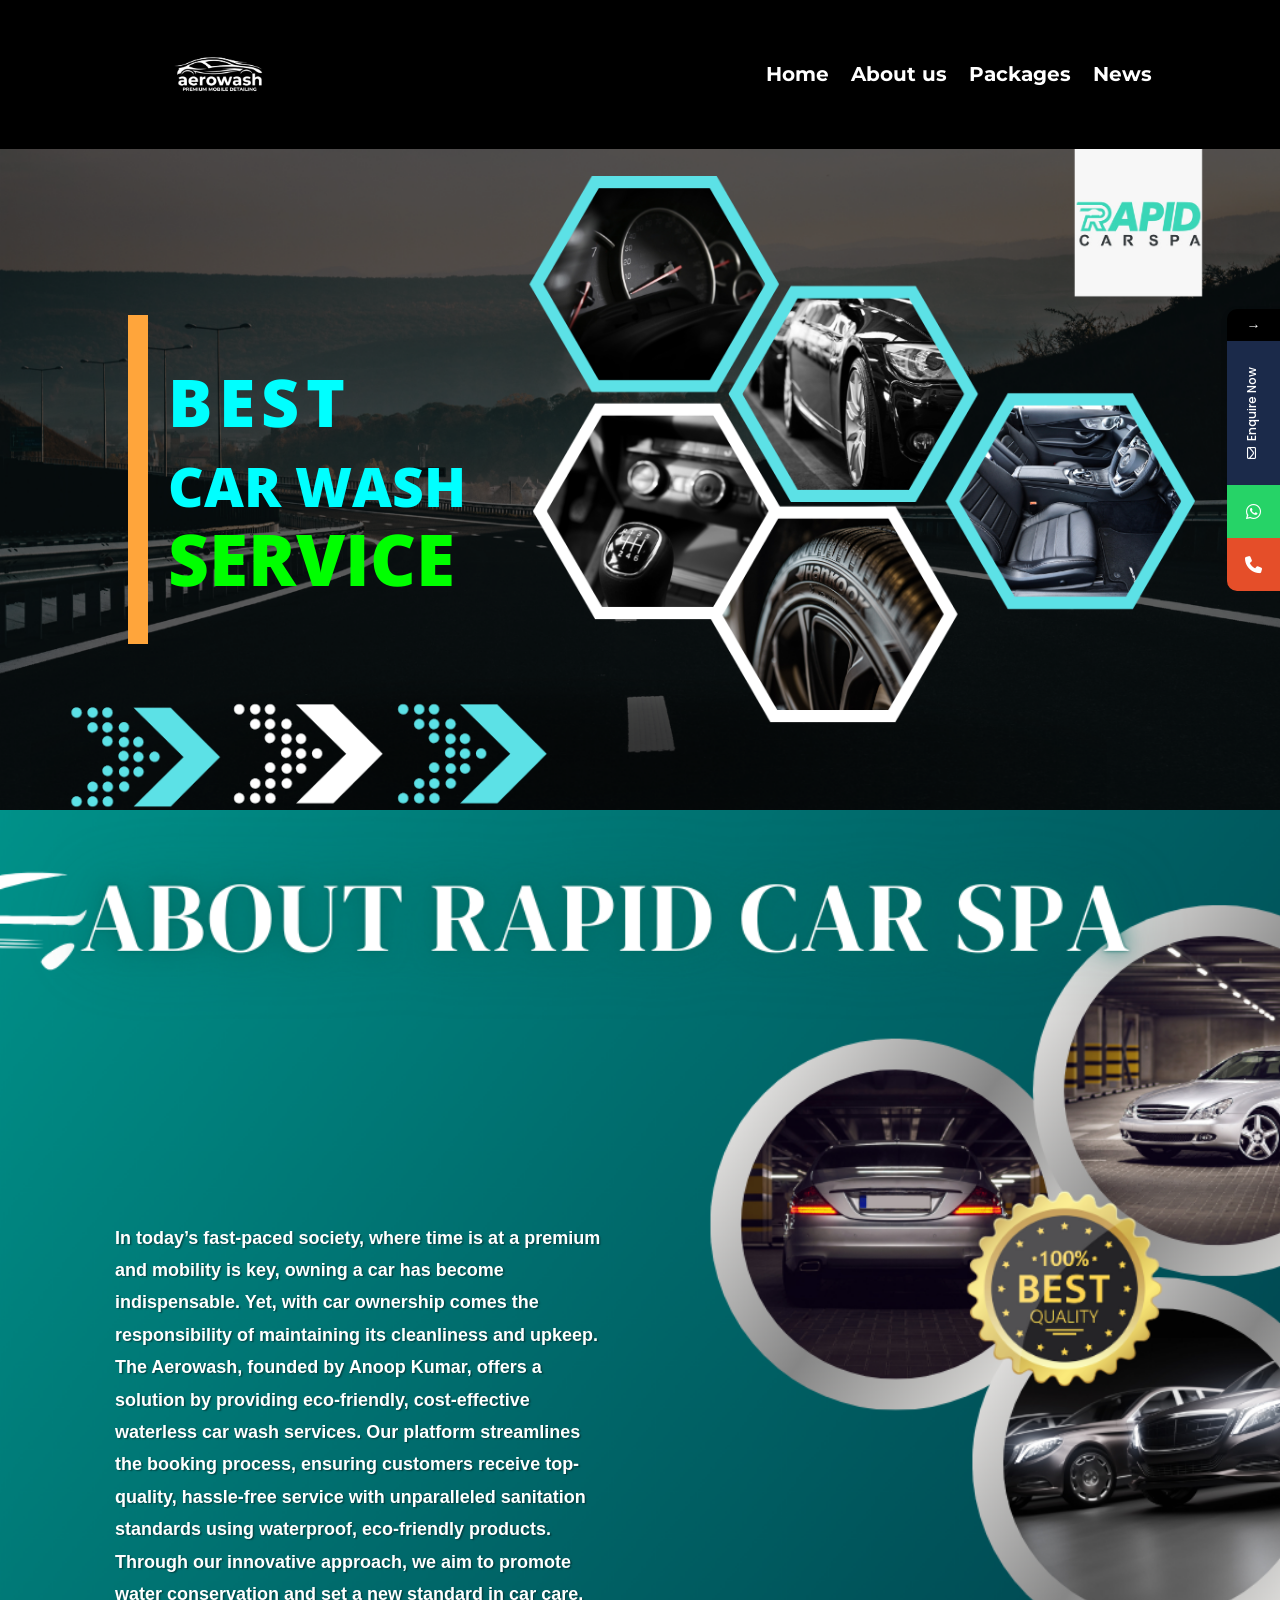
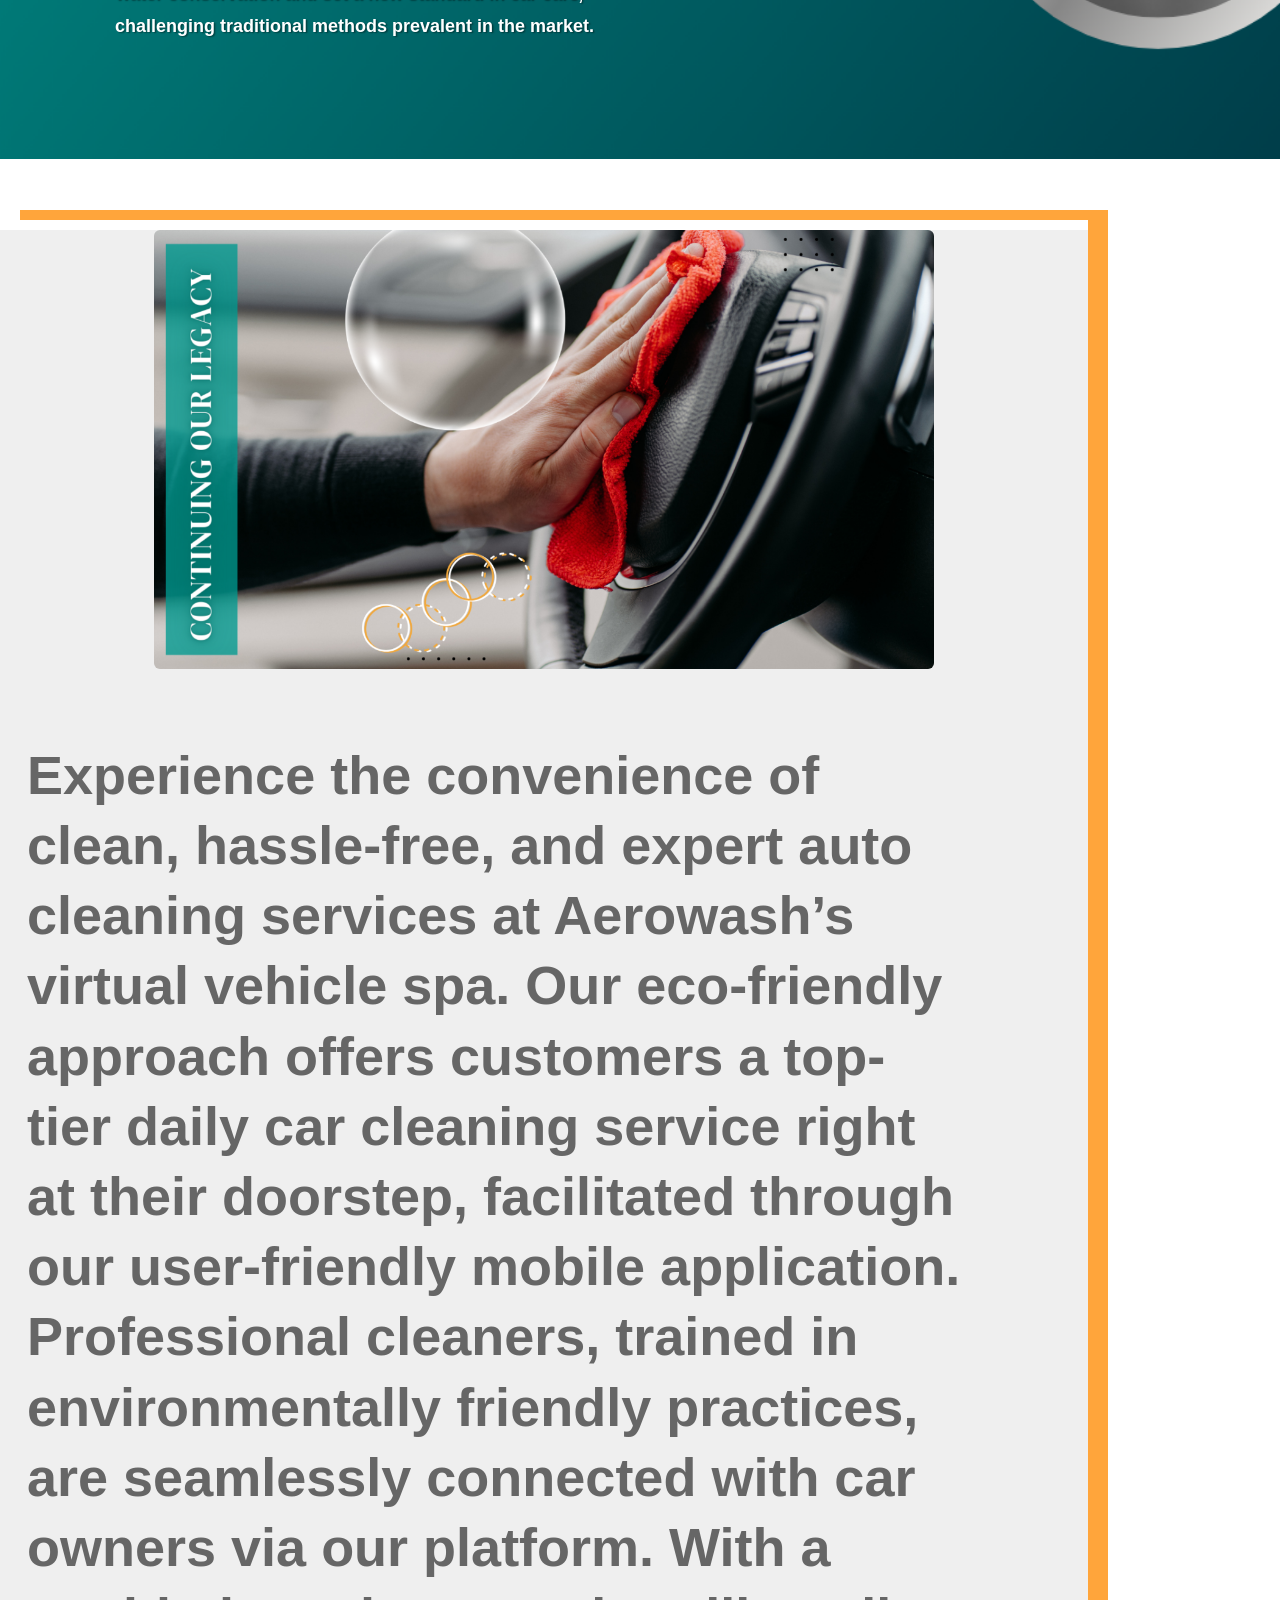
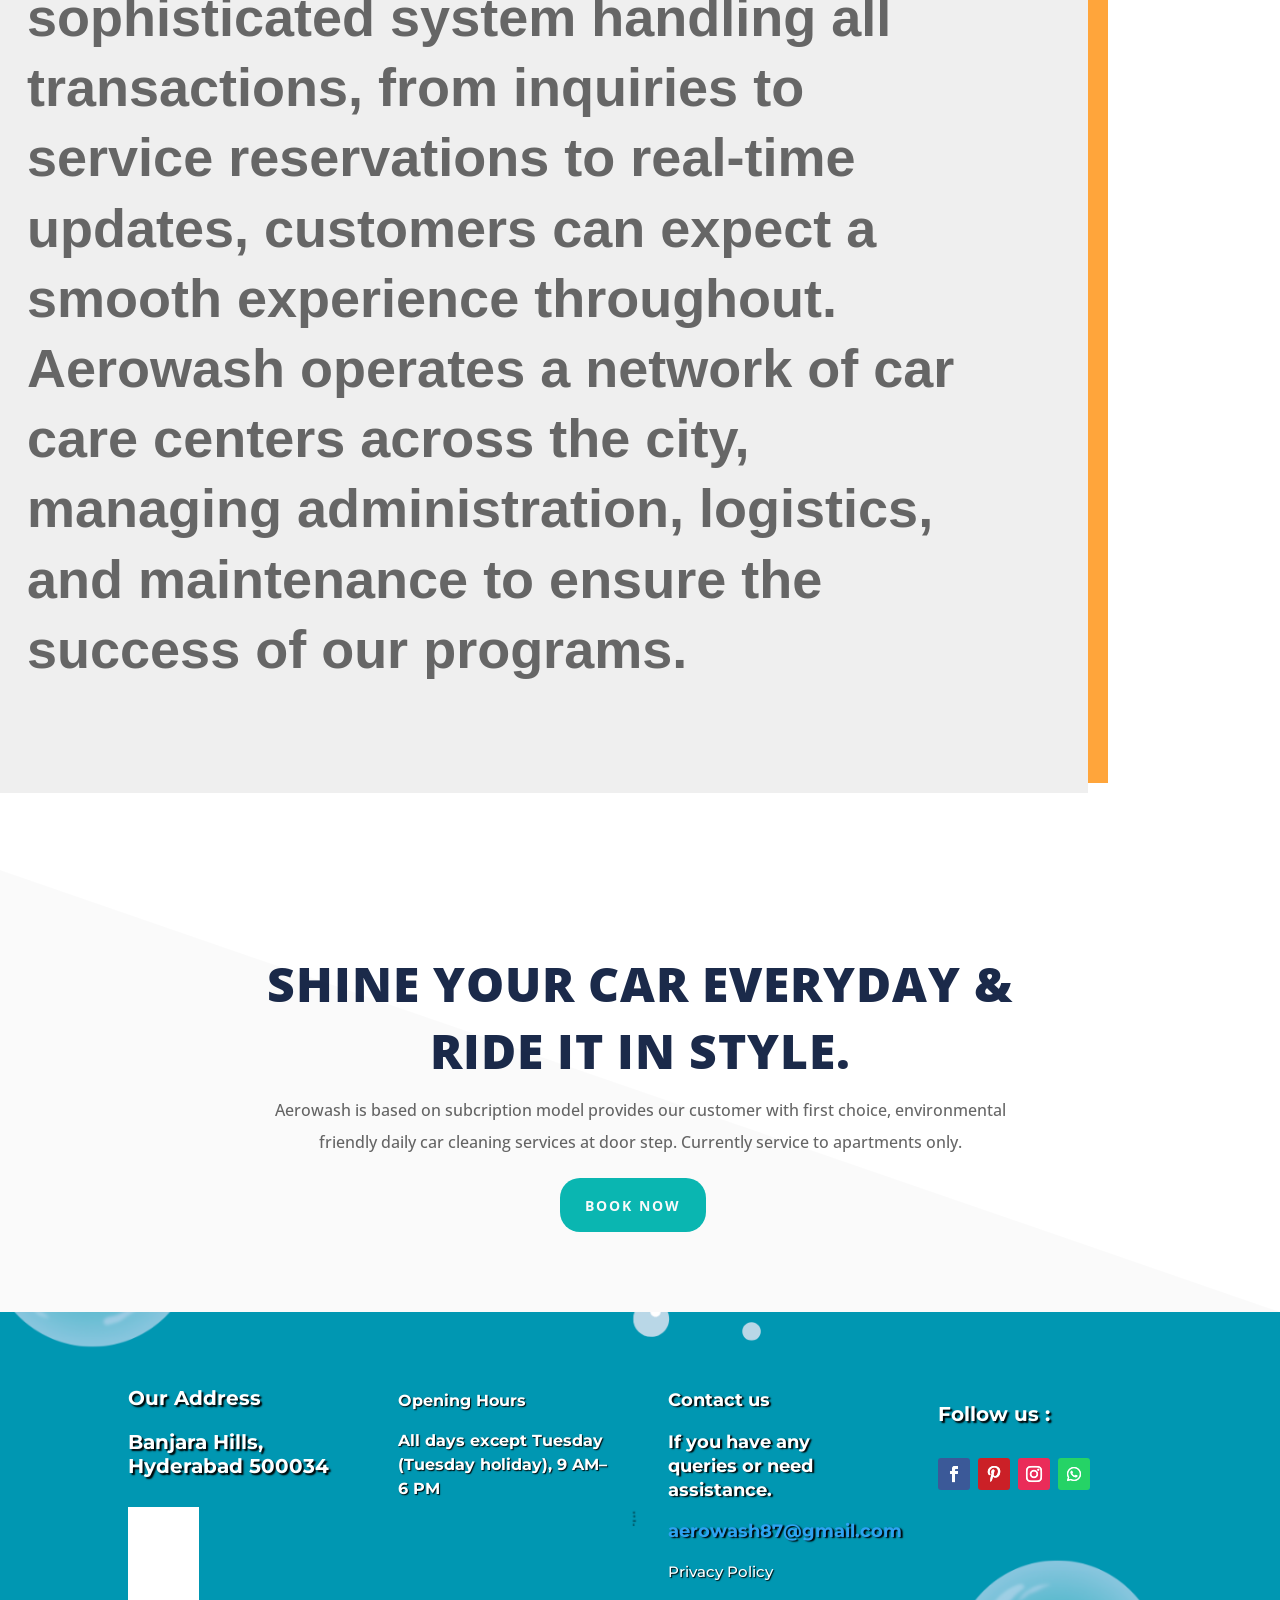
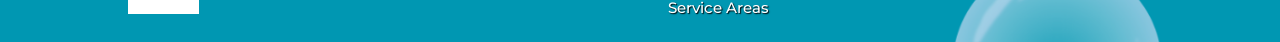
==== about/index.html @ 222cbdf8 "Initial commit: Rebranded Aerowash Website with mobile header fixes" ====
﻿<!DOCTYPE html>
<html lang="en">
<head>
	
	<meta charset="UTF-8" />
<meta http-equiv="X-UA-Compatible" content="IE=edge">

	<script type="text/javascript">
		document.documentElement.className = 'js';
	</script>
	
				<style>								
					form#stickyelements-form input::-moz-placeholder{
						color: #4F4F4F;
					} 
					form#stickyelements-form input::-ms-input-placeholder{
						color: #4F4F4F					} 
					form#stickyelements-form input::-webkit-input-placeholder{
						color: #4F4F4F					}
					form#stickyelements-form input::placeholder{
						color: #4F4F4F					}
					form#stickyelements-form textarea::placeholder {
						color: #4F4F4F					}
					form#stickyelements-form textarea::-moz-placeholder {
						color: #4F4F4F					}					
			</style>	
			<meta name='robots' content='index, follow, max-image-preview:large, max-snippet:-1, max-video-preview:-1' />
<script type="text/javascript">
			let jqueryParams=[],jQuery=function(r){return jqueryParams=[...jqueryParams,r],jQuery},$=function(r){return jqueryParams=[...jqueryParams,r],$};window.jQuery=jQuery,window.$=jQuery;let customHeadScripts=!1;jQuery.fn=jQuery.prototype={},$.fn=jQuery.prototype={},jQuery.noConflict=function(r){if(window.jQuery)return jQuery=window.jQuery,$=window.jQuery,customHeadScripts=!0,jQuery.noConflict},jQuery.ready=function(r){jqueryParams=[...jqueryParams,r]},$.ready=function(r){jqueryParams=[...jqueryParams,r]},jQuery.load=function(r){jqueryParams=[...jqueryParams,r]},$.load=function(r){jqueryParams=[...jqueryParams,r]},jQuery.fn.ready=function(r){jqueryParams=[...jqueryParams,r]},$.fn.ready=function(r){jqueryParams=[...jqueryParams,r]};</script>
	<!-- This site is optimized with the Yoast SEO plugin v24.4 - https://yoast.com/wordpress/plugins/seo/ -->
	<title>About Us | Aerowash - Eco-friendly Waterless Car Wash</title>
	<meta name="description" content="Aerowash offers eco-friendly, waterless car wash services in Hyderabad. Book hassle-free car cleaning at your doorstep with our subscription model." />
	<link rel="canonical" href="/about/" />
	<meta property="og:locale" content="en_US" />
	<meta property="og:type" content="article" />
	<meta property="og:title" content="About Us | Aerowash - Eco-friendly Waterless Car Wash" />
	<meta property="og:description" content="Aerowash offers eco-friendly, waterless car wash services in Hyderabad. Book hassle-free car cleaning at your doorstep with our subscription model." />
	<meta property="og:url" content="/about/" />
	<meta property="og:site_name" content="Aerowash" />
	<meta property="article:publisher" content="https://www.facebook.com/aerowashindia/" />
	<meta property="article:modified_time" content="2025-01-28T14:56:42+00:00" />
	<meta property="og:image" content="/wp-content/uploads/2025/01/logo.jpeg" />
	<meta property="og:image:width" content="596" />
	<meta property="og:image:height" content="596" />
	<meta property="og:image:type" content="image/jpeg" />
	<meta name="twitter:card" content="summary_large_image" />
	<meta name="twitter:site" content="@aerowash3" />
	<meta name="twitter:label1" content="Est. reading time" />
	<meta name="twitter:data1" content="2 minutes" />
	<script type="application/ld+json" class="yoast-schema-graph">{"@context":"https://schema.org","@graph":[{"@type":"WebPage","@id":"/about/","url":"/about/","name":"About Us | Aerowash - Eco-friendly Waterless Car Wash","isPartOf":{"@id":"/#website"},"datePublished":"2025-01-20T10:54:36+00:00","dateModified":"2025-01-28T14:56:42+00:00","description":"Aerowash offers eco-friendly, waterless car wash services in Hyderabad. Book hassle-free car cleaning at your doorstep with our subscription model.","breadcrumb":{"@id":"/about/#breadcrumb"},"inLanguage":"en","potentialAction":[{"@type":"ReadAction","target":["/about/"]}]},{"@type":"BreadcrumbList","@id":"/about/#breadcrumb","itemListElement":[{"@type":"ListItem","position":1,"name":"Home","item":"/"},{"@type":"ListItem","position":2,"name":"About us"}]},{"@type":"WebSite","@id":"/#website","url":"/","name":"Aerowash.com","description":"Daily Waterless Eco-friendly car wash","publisher":{"@id":"/#organization"},"potentialAction":[{"@type":"SearchAction","target":{"@type":"EntryPoint","urlTemplate":"/?s={search_term_string}"},"query-input":{"@type":"PropertyValueSpecification","valueRequired":true,"valueName":"search_term_string"}}],"inLanguage":"en"},{"@type":"Organization","@id":"/#organization","name":"Aerowash","url":"/","logo":{"@type":"ImageObject","inLanguage":"en","@id":"/#/schema/logo/image/","url":"/wp-content/uploads/2025/01/logo.jpeg","contentUrl":"/wp-content/uploads/2025/01/logo.jpeg","width":596,"height":596,"caption":"Aerowash"},"image":{"@id":"/#/schema/logo/image/"},"sameAs":["https://www.facebook.com/aerowashindia/","https://x.com/aerowash3","https://www.instagram.com/aerowash/?hl=en","https://in.pinterest.com/aerowash/"]}]}</script>
	<!-- / Yoast SEO plugin. -->


<link rel='dns-prefetch' href='//fonts.googleapis.com' />
<meta content="Divi v.4.27.4" name="generator"/><style id='wp-block-library-theme-inline-css' type='text/css'>
.wp-block-audio :where(figcaption){color:#555;font-size:13px;text-align:center}.is-dark-theme .wp-block-audio :where(figcaption){color:#ffffffa6}.wp-block-audio{margin:0 0 1em}.wp-block-code{border:1px solid #ccc;border-radius:4px;font-family:Menlo,Consolas,monaco,monospace;padding:.8em 1em}.wp-block-embed :where(figcaption){color:#555;font-size:13px;text-align:center}.is-dark-theme .wp-block-embed :where(figcaption){color:#ffffffa6}.wp-block-embed{margin:0 0 1em}.blocks-gallery-caption{color:#555;font-size:13px;text-align:center}.is-dark-theme .blocks-gallery-caption{color:#ffffffa6}:root :where(.wp-block-image figcaption){color:#555;font-size:13px;text-align:center}.is-dark-theme :root :where(.wp-block-image figcaption){color:#ffffffa6}.wp-block-image{margin:0 0 1em}.wp-block-pullquote{border-bottom:4px solid;border-top:4px solid;color:currentColor;margin-bottom:1.75em}.wp-block-pullquote cite,.wp-block-pullquote footer,.wp-block-pullquote__citation{color:currentColor;font-size:.8125em;font-style:normal;text-transform:uppercase}.wp-block-quote{border-left:.25em solid;margin:0 0 1.75em;padding-left:1em}.wp-block-quote cite,.wp-block-quote footer{color:currentColor;font-size:.8125em;font-style:normal;position:relative}.wp-block-quote:where(.has-text-align-right){border-left:none;border-right:.25em solid;padding-left:0;padding-right:1em}.wp-block-quote:where(.has-text-align-center){border:none;padding-left:0}.wp-block-quote.is-large,.wp-block-quote.is-style-large,.wp-block-quote:where(.is-style-plain){border:none}.wp-block-search .wp-block-search__label{font-weight:700}.wp-block-search__button{border:1px solid #ccc;padding:.375em .625em}:where(.wp-block-group.has-background){padding:1.25em 2.375em}.wp-block-separator.has-css-opacity{opacity:.4}.wp-block-separator{border:none;border-bottom:2px solid;margin-left:auto;margin-right:auto}.wp-block-separator.has-alpha-channel-opacity{opacity:1}.wp-block-separator:not(.is-style-wide):not(.is-style-dots){width:100px}.wp-block-separator.has-background:not(.is-style-dots){border-bottom:none;height:1px}.wp-block-separator.has-background:not(.is-style-wide):not(.is-style-dots){height:2px}.wp-block-table{margin:0 0 1em}.wp-block-table td,.wp-block-table th{word-break:normal}.wp-block-table :where(figcaption){color:#555;font-size:13px;text-align:center}.is-dark-theme .wp-block-table :where(figcaption){color:#ffffffa6}.wp-block-video :where(figcaption){color:#555;font-size:13px;text-align:center}.is-dark-theme .wp-block-video :where(figcaption){color:#ffffffa6}.wp-block-video{margin:0 0 1em}:root :where(.wp-block-template-part.has-background){margin-bottom:0;margin-top:0;padding:1.25em 2.375em}
</style>
<style id='global-styles-inline-css' type='text/css'>
:root{--wp--preset--aspect-ratio--square: 1;--wp--preset--aspect-ratio--4-3: 4/3;--wp--preset--aspect-ratio--3-4: 3/4;--wp--preset--aspect-ratio--3-2: 3/2;--wp--preset--aspect-ratio--2-3: 2/3;--wp--preset--aspect-ratio--16-9: 16/9;--wp--preset--aspect-ratio--9-16: 9/16;--wp--preset--color--black: #000000;--wp--preset--color--cyan-bluish-gray: #abb8c3;--wp--preset--color--white: #ffffff;--wp--preset--color--pale-pink: #f78da7;--wp--preset--color--vivid-red: #cf2e2e;--wp--preset--color--luminous-vivid-orange: #ff6900;--wp--preset--color--luminous-vivid-amber: #fcb900;--wp--preset--color--light-green-cyan: #7bdcb5;--wp--preset--color--vivid-green-cyan: #00d084;--wp--preset--color--pale-cyan-blue: #8ed1fc;--wp--preset--color--vivid-cyan-blue: #0693e3;--wp--preset--color--vivid-purple: #9b51e0;--wp--preset--gradient--vivid-cyan-blue-to-vivid-purple: linear-gradient(135deg,rgba(6,147,227,1) 0%,rgb(155,81,224) 100%);--wp--preset--gradient--light-green-cyan-to-vivid-green-cyan: linear-gradient(135deg,rgb(122,220,180) 0%,rgb(0,208,130) 100%);--wp--preset--gradient--luminous-vivid-amber-to-luminous-vivid-orange: linear-gradient(135deg,rgba(252,185,0,1) 0%,rgba(255,105,0,1) 100%);--wp--preset--gradient--luminous-vivid-orange-to-vivid-red: linear-gradient(135deg,rgba(255,105,0,1) 0%,rgb(207,46,46) 100%);--wp--preset--gradient--very-light-gray-to-cyan-bluish-gray: linear-gradient(135deg,rgb(238,238,238) 0%,rgb(169,184,195) 100%);--wp--preset--gradient--cool-to-warm-spectrum: linear-gradient(135deg,rgb(74,234,220) 0%,rgb(151,120,209) 20%,rgb(207,42,186) 40%,rgb(238,44,130) 60%,rgb(251,105,98) 80%,rgb(254,248,76) 100%);--wp--preset--gradient--blush-light-purple: linear-gradient(135deg,rgb(255,206,236) 0%,rgb(152,150,240) 100%);--wp--preset--gradient--blush-bordeaux: linear-gradient(135deg,rgb(254,205,165) 0%,rgb(254,45,45) 50%,rgb(107,0,62) 100%);--wp--preset--gradient--luminous-dusk: linear-gradient(135deg,rgb(255,203,112) 0%,rgb(199,81,192) 50%,rgb(65,88,208) 100%);--wp--preset--gradient--pale-ocean: linear-gradient(135deg,rgb(255,245,203) 0%,rgb(182,227,212) 50%,rgb(51,167,181) 100%);--wp--preset--gradient--electric-grass: linear-gradient(135deg,rgb(202,248,128) 0%,rgb(113,206,126) 100%);--wp--preset--gradient--midnight: linear-gradient(135deg,rgb(2,3,129) 0%,rgb(40,116,252) 100%);--wp--preset--font-size--small: 13px;--wp--preset--font-size--medium: 20px;--wp--preset--font-size--large: 36px;--wp--preset--font-size--x-large: 42px;--wp--preset--spacing--20: 0.44rem;--wp--preset--spacing--30: 0.67rem;--wp--preset--spacing--40: 1rem;--wp--preset--spacing--50: 1.5rem;--wp--preset--spacing--60: 2.25rem;--wp--preset--spacing--70: 3.38rem;--wp--preset--spacing--80: 5.06rem;--wp--preset--shadow--natural: 6px 6px 9px rgba(0, 0, 0, 0.2);--wp--preset--shadow--deep: 12px 12px 50px rgba(0, 0, 0, 0.4);--wp--preset--shadow--sharp: 6px 6px 0px rgba(0, 0, 0, 0.2);--wp--preset--shadow--outlined: 6px 6px 0px -3px rgba(255, 255, 255, 1), 6px 6px rgba(0, 0, 0, 1);--wp--preset--shadow--crisp: 6px 6px 0px rgba(0, 0, 0, 1);}:root { --wp--style--global--content-size: 823px;--wp--style--global--wide-size: 1080px; }:where(body) { margin: 0; }.wp-site-blocks > .alignleft { float: left; margin-right: 2em; }.wp-site-blocks > .alignright { float: right; margin-left: 2em; }.wp-site-blocks > .aligncenter { justify-content: center; margin-left: auto; margin-right: auto; }:where(.is-layout-flex){gap: 0.5em;}:where(.is-layout-grid){gap: 0.5em;}.is-layout-flow > .alignleft{float: left;margin-inline-start: 0;margin-inline-end: 2em;}.is-layout-flow > .alignright{float: right;margin-inline-start: 2em;margin-inline-end: 0;}.is-layout-flow > .aligncenter{margin-left: auto !important;margin-right: auto !important;}.is-layout-constrained > .alignleft{float: left;margin-inline-start: 0;margin-inline-end: 2em;}.is-layout-constrained > .alignright{float: right;margin-inline-start: 2em;margin-inline-end: 0;}.is-layout-constrained > .aligncenter{margin-left: auto !important;margin-right: auto !important;}.is-layout-constrained > :where(:not(.alignleft):not(.alignright):not(.alignfull)){max-width: var(--wp--style--global--content-size);margin-left: auto !important;margin-right: auto !important;}.is-layout-constrained > .alignwide{max-width: var(--wp--style--global--wide-size);}body .is-layout-flex{display: flex;}.is-layout-flex{flex-wrap: wrap;align-items: center;}.is-layout-flex > :is(*, div){margin: 0;}body .is-layout-grid{display: grid;}.is-layout-grid > :is(*, div){margin: 0;}body{padding-top: 0px;padding-right: 0px;padding-bottom: 0px;padding-left: 0px;}:root :where(.wp-element-button, .wp-block-button__link){background-color: #32373c;border-width: 0;color: #fff;font-family: inherit;font-size: inherit;line-height: inherit;padding: calc(0.667em + 2px) calc(1.333em + 2px);text-decoration: none;}.has-black-color{color: var(--wp--preset--color--black) !important;}.has-cyan-bluish-gray-color{color: var(--wp--preset--color--cyan-bluish-gray) !important;}.has-white-color{color: var(--wp--preset--color--white) !important;}.has-pale-pink-color{color: var(--wp--preset--color--pale-pink) !important;}.has-vivid-red-color{color: var(--wp--preset--color--vivid-red) !important;}.has-luminous-vivid-orange-color{color: var(--wp--preset--color--luminous-vivid-orange) !important;}.has-luminous-vivid-amber-color{color: var(--wp--preset--color--luminous-vivid-amber) !important;}.has-light-green-cyan-color{color: var(--wp--preset--color--light-green-cyan) !important;}.has-vivid-green-cyan-color{color: var(--wp--preset--color--vivid-green-cyan) !important;}.has-pale-cyan-blue-color{color: var(--wp--preset--color--pale-cyan-blue) !important;}.has-vivid-cyan-blue-color{color: var(--wp--preset--color--vivid-cyan-blue) !important;}.has-vivid-purple-color{color: var(--wp--preset--color--vivid-purple) !important;}.has-black-background-color{background-color: var(--wp--preset--color--black) !important;}.has-cyan-bluish-gray-background-color{background-color: var(--wp--preset--color--cyan-bluish-gray) !important;}.has-white-background-color{background-color: var(--wp--preset--color--white) !important;}.has-pale-pink-background-color{background-color: var(--wp--preset--color--pale-pink) !important;}.has-vivid-red-background-color{background-color: var(--wp--preset--color--vivid-red) !important;}.has-luminous-vivid-orange-background-color{background-color: var(--wp--preset--color--luminous-vivid-orange) !important;}.has-luminous-vivid-amber-background-color{background-color: var(--wp--preset--color--luminous-vivid-amber) !important;}.has-light-green-cyan-background-color{background-color: var(--wp--preset--color--light-green-cyan) !important;}.has-vivid-green-cyan-background-color{background-color: var(--wp--preset--color--vivid-green-cyan) !important;}.has-pale-cyan-blue-background-color{background-color: var(--wp--preset--color--pale-cyan-blue) !important;}.has-vivid-cyan-blue-background-color{background-color: var(--wp--preset--color--vivid-cyan-blue) !important;}.has-vivid-purple-background-color{background-color: var(--wp--preset--color--vivid-purple) !important;}.has-black-border-color{border-color: var(--wp--preset--color--black) !important;}.has-cyan-bluish-gray-border-color{border-color: var(--wp--preset--color--cyan-bluish-gray) !important;}.has-white-border-color{border-color: var(--wp--preset--color--white) !important;}.has-pale-pink-border-color{border-color: var(--wp--preset--color--pale-pink) !important;}.has-vivid-red-border-color{border-color: var(--wp--preset--color--vivid-red) !important;}.has-luminous-vivid-orange-border-color{border-color: var(--wp--preset--color--luminous-vivid-orange) !important;}.has-luminous-vivid-amber-border-color{border-color: var(--wp--preset--color--luminous-vivid-amber) !important;}.has-light-green-cyan-border-color{border-color: var(--wp--preset--color--light-green-cyan) !important;}.has-vivid-green-cyan-border-color{border-color: var(--wp--preset--color--vivid-green-cyan) !important;}.has-pale-cyan-blue-border-color{border-color: var(--wp--preset--color--pale-cyan-blue) !important;}.has-vivid-cyan-blue-border-color{border-color: var(--wp--preset--color--vivid-cyan-blue) !important;}.has-vivid-purple-border-color{border-color: var(--wp--preset--color--vivid-purple) !important;}.has-vivid-cyan-blue-to-vivid-purple-gradient-background{background: var(--wp--preset--gradient--vivid-cyan-blue-to-vivid-purple) !important;}.has-light-green-cyan-to-vivid-green-cyan-gradient-background{background: var(--wp--preset--gradient--light-green-cyan-to-vivid-green-cyan) !important;}.has-luminous-vivid-amber-to-luminous-vivid-orange-gradient-background{background: var(--wp--preset--gradient--luminous-vivid-amber-to-luminous-vivid-orange) !important;}.has-luminous-vivid-orange-to-vivid-red-gradient-background{background: var(--wp--preset--gradient--luminous-vivid-orange-to-vivid-red) !important;}.has-very-light-gray-to-cyan-bluish-gray-gradient-background{background: var(--wp--preset--gradient--very-light-gray-to-cyan-bluish-gray) !important;}.has-cool-to-warm-spectrum-gradient-background{background: var(--wp--preset--gradient--cool-to-warm-spectrum) !important;}.has-blush-light-purple-gradient-background{background: var(--wp--preset--gradient--blush-light-purple) !important;}.has-blush-bordeaux-gradient-background{background: var(--wp--preset--gradient--blush-bordeaux) !important;}.has-luminous-dusk-gradient-background{background: var(--wp--preset--gradient--luminous-dusk) !important;}.has-pale-ocean-gradient-background{background: var(--wp--preset--gradient--pale-ocean) !important;}.has-electric-grass-gradient-background{background: var(--wp--preset--gradient--electric-grass) !important;}.has-midnight-gradient-background{background: var(--wp--preset--gradient--midnight) !important;}.has-small-font-size{font-size: var(--wp--preset--font-size--small) !important;}.has-medium-font-size{font-size: var(--wp--preset--font-size--medium) !important;}.has-large-font-size{font-size: var(--wp--preset--font-size--large) !important;}.has-x-large-font-size{font-size: var(--wp--preset--font-size--x-large) !important;}
:where(.wp-block-post-template.is-layout-flex){gap: 1.25em;}:where(.wp-block-post-template.is-layout-grid){gap: 1.25em;}
:where(.wp-block-columns.is-layout-flex){gap: 2em;}:where(.wp-block-columns.is-layout-grid){gap: 2em;}
:root :where(.wp-block-pullquote){font-size: 1.5em;line-height: 1.6;}
</style>
<link rel='stylesheet' id='formcraft-common-css' href='/wp-content/plugins/formcraft3/dist/formcraft-common.css?ver=3.5.4' type='text/css' media='all' />
<link rel='stylesheet' id='formcraft-form-css' href='/wp-content/plugins/formcraft3/dist/form.css?ver=3.5.4' type='text/css' media='all' />
<link rel='stylesheet' id='dashicons-css' href='/wp-includes/css/dashicons.min.css?ver=6.7.5' type='text/css' media='all' />
<link rel='stylesheet' id='rmp-menu-styles-css' href='/wp-content/uploads/rmp-menu/css/rmp-menu.css?ver=23.43.37' type='text/css' media='all' />
<link rel='stylesheet' id='tcpt-style-css' href='/wp-content/plugins/tc-pricing-table/lib/functions/../../assets/css/tcpt-plugin.css?ver=6.7.5' type='text/css' media='all' />
<link rel='stylesheet' id='font-awesome-css' href='/wp-content/plugins/tc-pricing-table/lib/functions/../../vendors/font-awesome/css/font-awesome.css?ver=6.7.5' type='text/css' media='all' />
<link rel='stylesheet' id='et-divi-open-sans-css' href='https://fonts.googleapis.com/css?family=Open+Sans:300italic,400italic,600italic,700italic,800italic,400,300,600,700,800&#038;subset=latin,latin-ext&#038;display=swap' type='text/css' media='all' />
<style id='divi-style-inline-inline-css' type='text/css'>
/*!
Theme Name: Divi
Theme URI: http://www.elegantthemes.com/gallery/divi/
Version: 4.27.4
Description: Smart. Flexible. Beautiful. Divi is the most powerful theme in our collection.
Author: Elegant Themes
Author URI: http://www.elegantthemes.com
License: GNU General Public License v2
License URI: http://www.gnu.org/licenses/gpl-2.0.html
*/

a,abbr,acronym,address,applet,b,big,blockquote,body,center,cite,code,dd,del,dfn,div,dl,dt,em,fieldset,font,form,h1,h2,h3,h4,h5,h6,html,i,iframe,img,ins,kbd,label,legend,li,object,ol,p,pre,q,s,samp,small,span,strike,strong,sub,sup,tt,u,ul,var{margin:0;padding:0;border:0;outline:0;font-size:100%;-ms-text-size-adjust:100%;-webkit-text-size-adjust:100%;vertical-align:baseline;background:transparent}body{line-height:1}ol,ul{list-style:none}blockquote,q{quotes:none}blockquote:after,blockquote:before,q:after,q:before{content:"";content:none}blockquote{margin:20px 0 30px;border-left:5px solid;padding-left:20px}:focus{outline:0}del{text-decoration:line-through}pre{overflow:auto;padding:10px}figure{margin:0}table{border-collapse:collapse;border-spacing:0}article,aside,footer,header,hgroup,nav,section{display:block}body{font-family:Open Sans,Arial,sans-serif;font-size:14px;color:#666;background-color:#fff;line-height:1.7em;font-weight:500;-webkit-font-smoothing:antialiased;-moz-osx-font-smoothing:grayscale}body.page-template-page-template-blank-php #page-container{padding-top:0!important}body.et_cover_background{background-size:cover!important;background-position:top!important;background-repeat:no-repeat!important;background-attachment:fixed}a{color:#2ea3f2}a,a:hover{text-decoration:none}p{padding-bottom:1em}p:not(.has-background):last-of-type{padding-bottom:0}p.et_normal_padding{padding-bottom:1em}strong{font-weight:700}cite,em,i{font-style:italic}code,pre{font-family:Courier New,monospace;margin-bottom:10px}ins{text-decoration:none}sub,sup{height:0;line-height:1;position:relative;vertical-align:baseline}sup{bottom:.8em}sub{top:.3em}dl{margin:0 0 1.5em}dl dt{font-weight:700}dd{margin-left:1.5em}blockquote p{padding-bottom:0}embed,iframe,object,video{max-width:100%}h1,h2,h3,h4,h5,h6{color:#333;padding-bottom:10px;line-height:1em;font-weight:500}h1 a,h2 a,h3 a,h4 a,h5 a,h6 a{color:inherit}h1{font-size:30px}h2{font-size:26px}h3{font-size:22px}h4{font-size:18px}h5{font-size:16px}h6{font-size:14px}input{-webkit-appearance:none;appearance:none}input[type=checkbox]{-webkit-appearance:checkbox;appearance:checkbox}input[type=radio]{-webkit-appearance:radio;appearance:radio}input.text,input.title,input[type=email],input[type=password],input[type=tel],input[type=text],select,textarea{background-color:#fff;border:1px solid #bbb;padding:2px;color:#4e4e4e}input.text:focus,input.title:focus,input[type=text]:focus,select:focus,textarea:focus{border-color:#2d3940;color:#3e3e3e}input.text,input.title,input[type=text],select,textarea{margin:0}textarea{padding:4px}button,input,select,textarea{font-family:inherit}img{max-width:100%;height:auto}.clear{clear:both}br.clear{margin:0;padding:0}.pagination{clear:both}#et_search_icon:hover,.et-social-icon a:hover,.et_password_protected_form .et_submit_button,.form-submit .et_pb_buttontton.alt.disabled,.nav-single a,.posted_in a{color:#2ea3f2}.et-search-form,blockquote{border-color:#2ea3f2}#main-content{background-color:#fff}.container{width:80%;max-width:1080px;margin:auto;position:relative}body:not(.et-tb) #main-content .container,body:not(.et-tb-has-header) #main-content .container{padding-top:58px}.et_full_width_page #main-content .container:before{display:none}.main_title{margin-bottom:20px}.et_password_protected_form .et_submit_button:hover,.form-submit .et_pb_button:hover{background:rgba(0,0,0,.05)}.et_button_icon_visible .et_pb_button{padding-right:2em;padding-left:.7em}.et_button_icon_visible .et_pb_button:after{opacity:1;margin-left:0}.et_button_left .et_pb_button:hover:after{left:.15em}.et_button_left .et_pb_button:after{margin-left:0;left:1em}.et_button_icon_visible.et_button_left .et_pb_button,.et_button_left .et_pb_button:hover,.et_button_left .et_pb_module .et_pb_button:hover{padding-left:2em;padding-right:.7em}.et_button_icon_visible.et_button_left .et_pb_button:after,.et_button_left .et_pb_button:hover:after{left:.15em}.et_password_protected_form .et_submit_button:hover,.form-submit .et_pb_button:hover{padding:.3em 1em}.et_button_no_icon .et_pb_button:after{display:none}.et_button_no_icon.et_button_icon_visible.et_button_left .et_pb_button,.et_button_no_icon.et_button_left .et_pb_button:hover,.et_button_no_icon .et_pb_button,.et_button_no_icon .et_pb_button:hover{padding:.3em 1em!important}.et_button_custom_icon .et_pb_button:after{line-height:1.7em}.et_button_custom_icon.et_button_icon_visible .et_pb_button:after,.et_button_custom_icon .et_pb_button:hover:after{margin-left:.3em}#left-area .post_format-post-format-gallery .wp-block-gallery:first-of-type{padding:0;margin-bottom:-16px}.entry-content table:not(.variations){border:1px solid #eee;margin:0 0 15px;text-align:left;width:100%}.entry-content thead th,.entry-content tr th{color:#555;font-weight:700;padding:9px 24px}.entry-content tr td{border-top:1px solid #eee;padding:6px 24px}#left-area ul,.entry-content ul,.et-l--body ul,.et-l--footer ul,.et-l--header ul{list-style-type:disc;padding:0 0 23px 1em;line-height:26px}#left-area ol,.entry-content ol,.et-l--body ol,.et-l--footer ol,.et-l--header ol{list-style-type:decimal;list-style-position:inside;padding:0 0 23px;line-height:26px}#left-area ul li ul,.entry-content ul li ol{padding:2px 0 2px 20px}#left-area ol li ul,.entry-content ol li ol,.et-l--body ol li ol,.et-l--footer ol li ol,.et-l--header ol li ol{padding:2px 0 2px 35px}#left-area ul.wp-block-gallery{display:-webkit-box;display:-ms-flexbox;display:flex;-ms-flex-wrap:wrap;flex-wrap:wrap;list-style-type:none;padding:0}#left-area ul.products{padding:0!important;line-height:1.7!important;list-style:none!important}.gallery-item a{display:block}.gallery-caption,.gallery-item a{width:90%}#wpadminbar{z-index:100001}#left-area .post-meta{font-size:14px;padding-bottom:15px}#left-area .post-meta a{text-decoration:none;color:#666}#left-area .et_featured_image{padding-bottom:7px}.single .post{padding-bottom:25px}body.single .et_audio_content{margin-bottom:-6px}.nav-single a{text-decoration:none;color:#2ea3f2;font-size:14px;font-weight:400}.nav-previous{float:left}.nav-next{float:right}.et_password_protected_form p input{background-color:#eee;border:none!important;width:100%!important;border-radius:0!important;font-size:14px;color:#999!important;padding:16px!important;-webkit-box-sizing:border-box;box-sizing:border-box}.et_password_protected_form label{display:none}.et_password_protected_form .et_submit_button{font-family:inherit;display:block;float:right;margin:8px auto 0;cursor:pointer}.post-password-required p.nocomments.container{max-width:100%}.post-password-required p.nocomments.container:before{display:none}.aligncenter,div.post .new-post .aligncenter{display:block;margin-left:auto;margin-right:auto}.wp-caption{border:1px solid #ddd;text-align:center;background-color:#f3f3f3;margin-bottom:10px;max-width:96%;padding:8px}.wp-caption.alignleft{margin:0 30px 20px 0}.wp-caption.alignright{margin:0 0 20px 30px}.wp-caption img{margin:0;padding:0;border:0}.wp-caption p.wp-caption-text{font-size:12px;padding:0 4px 5px;margin:0}.alignright{float:right}.alignleft{float:left}img.alignleft{display:inline;float:left;margin-right:15px}img.alignright{display:inline;float:right;margin-left:15px}.page.et_pb_pagebuilder_layout #main-content{background-color:transparent}body #main-content .et_builder_inner_content>h1,body #main-content .et_builder_inner_content>h2,body #main-content .et_builder_inner_content>h3,body #main-content .et_builder_inner_content>h4,body #main-content .et_builder_inner_content>h5,body #main-content .et_builder_inner_content>h6{line-height:1.4em}body #main-content .et_builder_inner_content>p{line-height:1.7em}.wp-block-pullquote{margin:20px 0 30px}.wp-block-pullquote.has-background blockquote{border-left:none}.wp-block-group.has-background{padding:1.5em 1.5em .5em}@media (min-width:981px){#left-area{width:79.125%;padding-bottom:23px}#main-content .container:before{content:"";position:absolute;top:0;height:100%;width:1px;background-color:#e2e2e2}.et_full_width_page #left-area,.et_no_sidebar #left-area{float:none;width:100%!important}.et_full_width_page #left-area{padding-bottom:0}.et_no_sidebar #main-content .container:before{display:none}}@media (max-width:980px){#page-container{padding-top:80px}.et-tb #page-container,.et-tb-has-header #page-container{padding-top:0!important}#left-area,#sidebar{width:100%!important}#main-content .container:before{display:none!important}.et_full_width_page .et_gallery_item:nth-child(4n+1){clear:none}}@media print{#page-container{padding-top:0!important}}#wp-admin-bar-et-use-visual-builder a:before{font-family:ETmodules!important;content:"\e625";font-size:30px!important;width:28px;margin-top:-3px;color:#974df3!important}#wp-admin-bar-et-use-visual-builder:hover a:before{color:#fff!important}#wp-admin-bar-et-use-visual-builder:hover a,#wp-admin-bar-et-use-visual-builder a:hover{transition:background-color .5s ease;-webkit-transition:background-color .5s ease;-moz-transition:background-color .5s ease;background-color:#7e3bd0!important;color:#fff!important}* html .clearfix,:first-child+html .clearfix{zoom:1}.iphone .et_pb_section_video_bg video::-webkit-media-controls-start-playback-button{display:none!important;-webkit-appearance:none;appearance:none}.et_mobile_device .et_pb_section_parallax .et_pb_parallax_css{background-attachment:scroll}.et-social-facebook a.icon:before{content:"\e093"}.et-social-twitter a.icon:before{content:"\e094"}.et-social-google-plus a.icon:before{content:"\e096"}.et-social-instagram a.icon:before{content:"\e09a"}.et-social-rss a.icon:before{content:"\e09e"}.ai1ec-single-event:after{content:" ";display:table;clear:both}.evcal_event_details .evcal_evdata_cell .eventon_details_shading_bot.eventon_details_shading_bot{z-index:3}.wp-block-divi-layout{margin-bottom:1em}*{-webkit-box-sizing:border-box;box-sizing:border-box}#et-info-email:before,#et-info-phone:before,#et_search_icon:before,.comment-reply-link:after,.et-cart-info span:before,.et-pb-arrow-next:before,.et-pb-arrow-prev:before,.et-social-icon a:before,.et_audio_container .mejs-playpause-button button:before,.et_audio_container .mejs-volume-button button:before,.et_overlay:before,.et_password_protected_form .et_submit_button:after,.et_pb_button:after,.et_pb_contact_reset:after,.et_pb_contact_submit:after,.et_pb_font_icon:before,.et_pb_newsletter_button:after,.et_pb_pricing_table_button:after,.et_pb_promo_button:after,.et_pb_testimonial:before,.et_pb_toggle_title:before,.form-submit .et_pb_button:after,.mobile_menu_bar:before,a.et_pb_more_button:after{font-family:ETmodules!important;font-style:normal;font-weight:400;-webkit-font-feature-settings:normal;font-feature-settings:normal;font-variant:normal;text-transform:none;line-height:1;-webkit-font-smoothing:antialiased;-moz-osx-font-smoothing:grayscale;text-shadow:0 0;direction:ltr}.et-pb-icon,.et_pb_custom_button_icon.et_pb_button:after,.et_pb_login .et_pb_custom_button_icon.et_pb_button:after,.et_pb_woo_custom_button_icon .button.et_pb_custom_button_icon.et_pb_button:after,.et_pb_woo_custom_button_icon .button.et_pb_custom_button_icon.et_pb_button:hover:after{content:attr(data-icon)}.et-pb-icon{font-family:ETmodules;font-weight:400;-webkit-font-feature-settings:normal;font-feature-settings:normal;font-variant:normal;text-transform:none;line-height:1;-webkit-font-smoothing:antialiased;font-size:96px;font-style:normal;display:inline-block;-webkit-box-sizing:border-box;box-sizing:border-box;direction:ltr}#et-ajax-saving{display:none;-webkit-transition:background .3s,-webkit-box-shadow .3s;transition:background .3s,-webkit-box-shadow .3s;transition:background .3s,box-shadow .3s;transition:background .3s,box-shadow .3s,-webkit-box-shadow .3s;-webkit-box-shadow:rgba(0,139,219,.247059) 0 0 60px;box-shadow:0 0 60px rgba(0,139,219,.247059);position:fixed;top:50%;left:50%;width:50px;height:50px;background:#fff;border-radius:50px;margin:-25px 0 0 -25px;z-index:999999;text-align:center}#et-ajax-saving img{margin:9px}.et-safe-mode-indicator,.et-safe-mode-indicator:focus,.et-safe-mode-indicator:hover{-webkit-box-shadow:0 5px 10px rgba(41,196,169,.15);box-shadow:0 5px 10px rgba(41,196,169,.15);background:#29c4a9;color:#fff;font-size:14px;font-weight:600;padding:12px;line-height:16px;border-radius:3px;position:fixed;bottom:30px;right:30px;z-index:999999;text-decoration:none;font-family:Open Sans,sans-serif;-webkit-font-smoothing:antialiased;-moz-osx-font-smoothing:grayscale}.et_pb_button{font-size:20px;font-weight:500;padding:.3em 1em;line-height:1.7em!important;background-color:transparent;background-size:cover;background-position:50%;background-repeat:no-repeat;border:2px solid;border-radius:3px;-webkit-transition-duration:.2s;transition-duration:.2s;-webkit-transition-property:all!important;transition-property:all!important}.et_pb_button,.et_pb_button_inner{position:relative}.et_pb_button:hover,.et_pb_module .et_pb_button:hover{border:2px solid transparent;padding:.3em 2em .3em .7em}.et_pb_button:hover{background-color:hsla(0,0%,100%,.2)}.et_pb_bg_layout_light.et_pb_button:hover,.et_pb_bg_layout_light .et_pb_button:hover{background-color:rgba(0,0,0,.05)}.et_pb_button:after,.et_pb_button:before{font-size:32px;line-height:1em;content:"\35";opacity:0;position:absolute;margin-left:-1em;-webkit-transition:all .2s;transition:all .2s;text-transform:none;-webkit-font-feature-settings:"kern" off;font-feature-settings:"kern" off;font-variant:none;font-style:normal;font-weight:400;text-shadow:none}.et_pb_button.et_hover_enabled:hover:after,.et_pb_button.et_pb_hovered:hover:after{-webkit-transition:none!important;transition:none!important}.et_pb_button:before{display:none}.et_pb_button:hover:after{opacity:1;margin-left:0}.et_pb_column_1_3 h1,.et_pb_column_1_4 h1,.et_pb_column_1_5 h1,.et_pb_column_1_6 h1,.et_pb_column_2_5 h1{font-size:26px}.et_pb_column_1_3 h2,.et_pb_column_1_4 h2,.et_pb_column_1_5 h2,.et_pb_column_1_6 h2,.et_pb_column_2_5 h2{font-size:23px}.et_pb_column_1_3 h3,.et_pb_column_1_4 h3,.et_pb_column_1_5 h3,.et_pb_column_1_6 h3,.et_pb_column_2_5 h3{font-size:20px}.et_pb_column_1_3 h4,.et_pb_column_1_4 h4,.et_pb_column_1_5 h4,.et_pb_column_1_6 h4,.et_pb_column_2_5 h4{font-size:18px}.et_pb_column_1_3 h5,.et_pb_column_1_4 h5,.et_pb_column_1_5 h5,.et_pb_column_1_6 h5,.et_pb_column_2_5 h5{font-size:16px}.et_pb_column_1_3 h6,.et_pb_column_1_4 h6,.et_pb_column_1_5 h6,.et_pb_column_1_6 h6,.et_pb_column_2_5 h6{font-size:15px}.et_pb_bg_layout_dark,.et_pb_bg_layout_dark h1,.et_pb_bg_layout_dark h2,.et_pb_bg_layout_dark h3,.et_pb_bg_layout_dark h4,.et_pb_bg_layout_dark h5,.et_pb_bg_layout_dark h6{color:#fff!important}.et_pb_module.et_pb_text_align_left{text-align:left}.et_pb_module.et_pb_text_align_center{text-align:center}.et_pb_module.et_pb_text_align_right{text-align:right}.et_pb_module.et_pb_text_align_justified{text-align:justify}.clearfix:after{visibility:hidden;display:block;font-size:0;content:" ";clear:both;height:0}.et_pb_bg_layout_light .et_pb_more_button{color:#2ea3f2}.et_builder_inner_content{position:relative;z-index:1}header .et_builder_inner_content{z-index:2}.et_pb_css_mix_blend_mode_passthrough{mix-blend-mode:unset!important}.et_pb_image_container{margin:-20px -20px 29px}.et_pb_module_inner{position:relative}.et_hover_enabled_preview{z-index:2}.et_hover_enabled:hover{position:relative;z-index:2}.et_pb_all_tabs,.et_pb_module,.et_pb_posts_nav a,.et_pb_tab,.et_pb_with_background{position:relative;background-size:cover;background-position:50%;background-repeat:no-repeat}.et_pb_background_mask,.et_pb_background_pattern{bottom:0;left:0;position:absolute;right:0;top:0}.et_pb_background_mask{background-size:calc(100% + 2px) calc(100% + 2px);background-repeat:no-repeat;background-position:50%;overflow:hidden}.et_pb_background_pattern{background-position:0 0;background-repeat:repeat}.et_pb_with_border{position:relative;border:0 solid #333}.post-password-required .et_pb_row{padding:0;width:100%}.post-password-required .et_password_protected_form{min-height:0}body.et_pb_pagebuilder_layout.et_pb_show_title .post-password-required .et_password_protected_form h1,body:not(.et_pb_pagebuilder_layout) .post-password-required .et_password_protected_form h1{display:none}.et_pb_no_bg{padding:0!important}.et_overlay.et_pb_inline_icon:before,.et_pb_inline_icon:before{content:attr(data-icon)}.et_pb_more_button{color:inherit;text-shadow:none;text-decoration:none;display:inline-block;margin-top:20px}.et_parallax_bg_wrap{overflow:hidden;position:absolute;top:0;right:0;bottom:0;left:0}.et_parallax_bg{background-repeat:no-repeat;background-position:top;background-size:cover;position:absolute;bottom:0;left:0;width:100%;height:100%;display:block}.et_parallax_bg.et_parallax_bg__hover,.et_parallax_bg.et_parallax_bg_phone,.et_parallax_bg.et_parallax_bg_tablet,.et_parallax_gradient.et_parallax_gradient__hover,.et_parallax_gradient.et_parallax_gradient_phone,.et_parallax_gradient.et_parallax_gradient_tablet,.et_pb_section_parallax_hover:hover .et_parallax_bg:not(.et_parallax_bg__hover),.et_pb_section_parallax_hover:hover .et_parallax_gradient:not(.et_parallax_gradient__hover){display:none}.et_pb_section_parallax_hover:hover .et_parallax_bg.et_parallax_bg__hover,.et_pb_section_parallax_hover:hover .et_parallax_gradient.et_parallax_gradient__hover{display:block}.et_parallax_gradient{bottom:0;display:block;left:0;position:absolute;right:0;top:0}.et_pb_module.et_pb_section_parallax,.et_pb_posts_nav a.et_pb_section_parallax,.et_pb_tab.et_pb_section_parallax{position:relative}.et_pb_section_parallax .et_pb_parallax_css,.et_pb_slides .et_parallax_bg.et_pb_parallax_css{background-attachment:fixed}body.et-bfb .et_pb_section_parallax .et_pb_parallax_css,body.et-bfb .et_pb_slides .et_parallax_bg.et_pb_parallax_css{background-attachment:scroll;bottom:auto}.et_pb_section_parallax.et_pb_column .et_pb_module,.et_pb_section_parallax.et_pb_row .et_pb_column,.et_pb_section_parallax.et_pb_row .et_pb_module{z-index:9;position:relative}.et_pb_more_button:hover:after{opacity:1;margin-left:0}.et_pb_preload .et_pb_section_video_bg,.et_pb_preload>div{visibility:hidden}.et_pb_preload,.et_pb_section.et_pb_section_video.et_pb_preload{position:relative;background:#464646!important}.et_pb_preload:before{content:"";position:absolute;top:50%;left:50%;background:url(/wp-content/themes/Divi/includes/builder/styles/images/preloader.gif) no-repeat;border-radius:32px;width:32px;height:32px;margin:-16px 0 0 -16px}.box-shadow-overlay{position:absolute;top:0;left:0;width:100%;height:100%;z-index:10;pointer-events:none}.et_pb_section>.box-shadow-overlay~.et_pb_row{z-index:11}body.safari .section_has_divider{will-change:transform}.et_pb_row>.box-shadow-overlay{z-index:8}.has-box-shadow-overlay{position:relative}.et_clickable{cursor:pointer}.screen-reader-text{border:0;clip:rect(1px,1px,1px,1px);-webkit-clip-path:inset(50%);clip-path:inset(50%);height:1px;margin:-1px;overflow:hidden;padding:0;position:absolute!important;width:1px;word-wrap:normal!important}.et_multi_view_hidden,.et_multi_view_hidden_image{display:none!important}@keyframes multi-view-image-fade{0%{opacity:0}10%{opacity:.1}20%{opacity:.2}30%{opacity:.3}40%{opacity:.4}50%{opacity:.5}60%{opacity:.6}70%{opacity:.7}80%{opacity:.8}90%{opacity:.9}to{opacity:1}}.et_multi_view_image__loading{visibility:hidden}.et_multi_view_image__loaded{-webkit-animation:multi-view-image-fade .5s;animation:multi-view-image-fade .5s}#et-pb-motion-effects-offset-tracker{visibility:hidden!important;opacity:0;position:absolute;top:0;left:0}.et-pb-before-scroll-animation{opacity:0}header.et-l.et-l--header:after{clear:both;display:block;content:""}.et_pb_module{-webkit-animation-timing-function:linear;animation-timing-function:linear;-webkit-animation-duration:.2s;animation-duration:.2s}@-webkit-keyframes fadeBottom{0%{opacity:0;-webkit-transform:translateY(10%);transform:translateY(10%)}to{opacity:1;-webkit-transform:translateY(0);transform:translateY(0)}}@keyframes fadeBottom{0%{opacity:0;-webkit-transform:translateY(10%);transform:translateY(10%)}to{opacity:1;-webkit-transform:translateY(0);transform:translateY(0)}}@-webkit-keyframes fadeLeft{0%{opacity:0;-webkit-transform:translateX(-10%);transform:translateX(-10%)}to{opacity:1;-webkit-transform:translateX(0);transform:translateX(0)}}@keyframes fadeLeft{0%{opacity:0;-webkit-transform:translateX(-10%);transform:translateX(-10%)}to{opacity:1;-webkit-transform:translateX(0);transform:translateX(0)}}@-webkit-keyframes fadeRight{0%{opacity:0;-webkit-transform:translateX(10%);transform:translateX(10%)}to{opacity:1;-webkit-transform:translateX(0);transform:translateX(0)}}@keyframes fadeRight{0%{opacity:0;-webkit-transform:translateX(10%);transform:translateX(10%)}to{opacity:1;-webkit-transform:translateX(0);transform:translateX(0)}}@-webkit-keyframes fadeTop{0%{opacity:0;-webkit-transform:translateY(-10%);transform:translateY(-10%)}to{opacity:1;-webkit-transform:translateX(0);transform:translateX(0)}}@keyframes fadeTop{0%{opacity:0;-webkit-transform:translateY(-10%);transform:translateY(-10%)}to{opacity:1;-webkit-transform:translateX(0);transform:translateX(0)}}@-webkit-keyframes fadeIn{0%{opacity:0}to{opacity:1}}@keyframes fadeIn{0%{opacity:0}to{opacity:1}}.et-waypoint:not(.et_pb_counters){opacity:0}@media (min-width:981px){.et_pb_section.et_section_specialty div.et_pb_row .et_pb_column .et_pb_column .et_pb_module.et-last-child,.et_pb_section.et_section_specialty div.et_pb_row .et_pb_column .et_pb_column .et_pb_module:last-child,.et_pb_section.et_section_specialty div.et_pb_row .et_pb_column .et_pb_row_inner .et_pb_column .et_pb_module.et-last-child,.et_pb_section.et_section_specialty div.et_pb_row .et_pb_column .et_pb_row_inner .et_pb_column .et_pb_module:last-child,.et_pb_section div.et_pb_row .et_pb_column .et_pb_module.et-last-child,.et_pb_section div.et_pb_row .et_pb_column .et_pb_module:last-child{margin-bottom:0}}@media (max-width:980px){.et_overlay.et_pb_inline_icon_tablet:before,.et_pb_inline_icon_tablet:before{content:attr(data-icon-tablet)}.et_parallax_bg.et_parallax_bg_tablet_exist,.et_parallax_gradient.et_parallax_gradient_tablet_exist{display:none}.et_parallax_bg.et_parallax_bg_tablet,.et_parallax_gradient.et_parallax_gradient_tablet{display:block}.et_pb_column .et_pb_module{margin-bottom:30px}.et_pb_row .et_pb_column .et_pb_module.et-last-child,.et_pb_row .et_pb_column .et_pb_module:last-child,.et_section_specialty .et_pb_row .et_pb_column .et_pb_module.et-last-child,.et_section_specialty .et_pb_row .et_pb_column .et_pb_module:last-child{margin-bottom:0}.et_pb_more_button{display:inline-block!important}.et_pb_bg_layout_light_tablet.et_pb_button,.et_pb_bg_layout_light_tablet.et_pb_module.et_pb_button,.et_pb_bg_layout_light_tablet .et_pb_more_button{color:#2ea3f2}.et_pb_bg_layout_light_tablet .et_pb_forgot_password a{color:#666}.et_pb_bg_layout_light_tablet h1,.et_pb_bg_layout_light_tablet h2,.et_pb_bg_layout_light_tablet h3,.et_pb_bg_layout_light_tablet h4,.et_pb_bg_layout_light_tablet h5,.et_pb_bg_layout_light_tablet h6{color:#333!important}.et_pb_module .et_pb_bg_layout_light_tablet.et_pb_button{color:#2ea3f2!important}.et_pb_bg_layout_light_tablet{color:#666!important}.et_pb_bg_layout_dark_tablet,.et_pb_bg_layout_dark_tablet h1,.et_pb_bg_layout_dark_tablet h2,.et_pb_bg_layout_dark_tablet h3,.et_pb_bg_layout_dark_tablet h4,.et_pb_bg_layout_dark_tablet h5,.et_pb_bg_layout_dark_tablet h6{color:#fff!important}.et_pb_bg_layout_dark_tablet.et_pb_button,.et_pb_bg_layout_dark_tablet.et_pb_module.et_pb_button,.et_pb_bg_layout_dark_tablet .et_pb_more_button{color:inherit}.et_pb_bg_layout_dark_tablet .et_pb_forgot_password a{color:#fff}.et_pb_module.et_pb_text_align_left-tablet{text-align:left}.et_pb_module.et_pb_text_align_center-tablet{text-align:center}.et_pb_module.et_pb_text_align_right-tablet{text-align:right}.et_pb_module.et_pb_text_align_justified-tablet{text-align:justify}}@media (max-width:767px){.et_pb_more_button{display:inline-block!important}.et_overlay.et_pb_inline_icon_phone:before,.et_pb_inline_icon_phone:before{content:attr(data-icon-phone)}.et_parallax_bg.et_parallax_bg_phone_exist,.et_parallax_gradient.et_parallax_gradient_phone_exist{display:none}.et_parallax_bg.et_parallax_bg_phone,.et_parallax_gradient.et_parallax_gradient_phone{display:block}.et-hide-mobile{display:none!important}.et_pb_bg_layout_light_phone.et_pb_button,.et_pb_bg_layout_light_phone.et_pb_module.et_pb_button,.et_pb_bg_layout_light_phone .et_pb_more_button{color:#2ea3f2}.et_pb_bg_layout_light_phone .et_pb_forgot_password a{color:#666}.et_pb_bg_layout_light_phone h1,.et_pb_bg_layout_light_phone h2,.et_pb_bg_layout_light_phone h3,.et_pb_bg_layout_light_phone h4,.et_pb_bg_layout_light_phone h5,.et_pb_bg_layout_light_phone h6{color:#333!important}.et_pb_module .et_pb_bg_layout_light_phone.et_pb_button{color:#2ea3f2!important}.et_pb_bg_layout_light_phone{color:#666!important}.et_pb_bg_layout_dark_phone,.et_pb_bg_layout_dark_phone h1,.et_pb_bg_layout_dark_phone h2,.et_pb_bg_layout_dark_phone h3,.et_pb_bg_layout_dark_phone h4,.et_pb_bg_layout_dark_phone h5,.et_pb_bg_layout_dark_phone h6{color:#fff!important}.et_pb_bg_layout_dark_phone.et_pb_button,.et_pb_bg_layout_dark_phone.et_pb_module.et_pb_button,.et_pb_bg_layout_dark_phone .et_pb_more_button{color:inherit}.et_pb_module .et_pb_bg_layout_dark_phone.et_pb_button{color:#fff!important}.et_pb_bg_layout_dark_phone .et_pb_forgot_password a{color:#fff}.et_pb_module.et_pb_text_align_left-phone{text-align:left}.et_pb_module.et_pb_text_align_center-phone{text-align:center}.et_pb_module.et_pb_text_align_right-phone{text-align:right}.et_pb_module.et_pb_text_align_justified-phone{text-align:justify}}@media (max-width:479px){a.et_pb_more_button{display:block}}@media (min-width:768px) and (max-width:980px){[data-et-multi-view-load-tablet-hidden=true]:not(.et_multi_view_swapped){display:none!important}}@media (max-width:767px){[data-et-multi-view-load-phone-hidden=true]:not(.et_multi_view_swapped){display:none!important}}.et_pb_menu.et_pb_menu--style-inline_centered_logo .et_pb_menu__menu nav ul{-webkit-box-pack:center;-ms-flex-pack:center;justify-content:center}@-webkit-keyframes multi-view-image-fade{0%{-webkit-transform:scale(1);transform:scale(1);opacity:1}50%{-webkit-transform:scale(1.01);transform:scale(1.01);opacity:1}to{-webkit-transform:scale(1);transform:scale(1);opacity:1}}
</style>
<style id='divi-dynamic-critical-inline-css' type='text/css'>
@font-face{font-family:ETmodules;font-display:block;src:url(/wp-content/themes/Divi/core/admin/fonts/modules/all/modules.eot);src:url(/wp-content/themes/Divi/core/admin/fonts/modules/all/modules.eot?#iefix) format("embedded-opentype"),url(/wp-content/themes/Divi/core/admin/fonts/modules/all/modules.woff) format("woff"),url(/wp-content/themes/Divi/core/admin/fonts/modules/all/modules.ttf) format("truetype"),url(/wp-content/themes/Divi/core/admin/fonts/modules/all/modules.svg#ETmodules) format("svg");font-weight:400;font-style:normal}
@font-face{font-family:FontAwesome;font-style:normal;font-weight:400;font-display:block;src:url(/wp-content/themes/Divi/core/admin/fonts/fontawesome/fa-regular-400.eot);src:url(/wp-content/themes/Divi/core/admin/fonts/fontawesome/fa-regular-400.eot?#iefix) format("embedded-opentype"),url(/wp-content/themes/Divi/core/admin/fonts/fontawesome/fa-regular-400.woff2) format("woff2"),url(/wp-content/themes/Divi/core/admin/fonts/fontawesome/fa-regular-400.woff) format("woff"),url(/wp-content/themes/Divi/core/admin/fonts/fontawesome/fa-regular-400.ttf) format("truetype"),url(/wp-content/themes/Divi/core/admin/fonts/fontawesome/fa-regular-400.svg#fontawesome) format("svg")}@font-face{font-family:FontAwesome;font-style:normal;font-weight:900;font-display:block;src:url(/wp-content/themes/Divi/core/admin/fonts/fontawesome/fa-solid-900.eot);src:url(/wp-content/themes/Divi/core/admin/fonts/fontawesome/fa-solid-900.eot?#iefix) format("embedded-opentype"),url(/wp-content/themes/Divi/core/admin/fonts/fontawesome/fa-solid-900.woff2) format("woff2"),url(/wp-content/themes/Divi/core/admin/fonts/fontawesome/fa-solid-900.woff) format("woff"),url(/wp-content/themes/Divi/core/admin/fonts/fontawesome/fa-solid-900.ttf) format("truetype"),url(/wp-content/themes/Divi/core/admin/fonts/fontawesome/fa-solid-900.svg#fontawesome) format("svg")}@font-face{font-family:FontAwesome;font-style:normal;font-weight:400;font-display:block;src:url(/wp-content/themes/Divi/core/admin/fonts/fontawesome/fa-brands-400.eot);src:url(/wp-content/themes/Divi/core/admin/fonts/fontawesome/fa-brands-400.eot?#iefix) format("embedded-opentype"),url(/wp-content/themes/Divi/core/admin/fonts/fontawesome/fa-brands-400.woff2) format("woff2"),url(/wp-content/themes/Divi/core/admin/fonts/fontawesome/fa-brands-400.woff) format("woff"),url(/wp-content/themes/Divi/core/admin/fonts/fontawesome/fa-brands-400.ttf) format("truetype"),url(/wp-content/themes/Divi/core/admin/fonts/fontawesome/fa-brands-400.svg#fontawesome) format("svg")}
@media (min-width:981px){.et_pb_gutters3 .et_pb_column,.et_pb_gutters3.et_pb_row .et_pb_column{margin-right:5.5%}.et_pb_gutters3 .et_pb_column_4_4,.et_pb_gutters3.et_pb_row .et_pb_column_4_4{width:100%}.et_pb_gutters3 .et_pb_column_4_4 .et_pb_module,.et_pb_gutters3.et_pb_row .et_pb_column_4_4 .et_pb_module{margin-bottom:2.75%}.et_pb_gutters3 .et_pb_column_3_4,.et_pb_gutters3.et_pb_row .et_pb_column_3_4{width:73.625%}.et_pb_gutters3 .et_pb_column_3_4 .et_pb_module,.et_pb_gutters3.et_pb_row .et_pb_column_3_4 .et_pb_module{margin-bottom:3.735%}.et_pb_gutters3 .et_pb_column_2_3,.et_pb_gutters3.et_pb_row .et_pb_column_2_3{width:64.833%}.et_pb_gutters3 .et_pb_column_2_3 .et_pb_module,.et_pb_gutters3.et_pb_row .et_pb_column_2_3 .et_pb_module{margin-bottom:4.242%}.et_pb_gutters3 .et_pb_column_3_5,.et_pb_gutters3.et_pb_row .et_pb_column_3_5{width:57.8%}.et_pb_gutters3 .et_pb_column_3_5 .et_pb_module,.et_pb_gutters3.et_pb_row .et_pb_column_3_5 .et_pb_module{margin-bottom:4.758%}.et_pb_gutters3 .et_pb_column_1_2,.et_pb_gutters3.et_pb_row .et_pb_column_1_2{width:47.25%}.et_pb_gutters3 .et_pb_column_1_2 .et_pb_module,.et_pb_gutters3.et_pb_row .et_pb_column_1_2 .et_pb_module{margin-bottom:5.82%}.et_pb_gutters3 .et_pb_column_2_5,.et_pb_gutters3.et_pb_row .et_pb_column_2_5{width:36.7%}.et_pb_gutters3 .et_pb_column_2_5 .et_pb_module,.et_pb_gutters3.et_pb_row .et_pb_column_2_5 .et_pb_module{margin-bottom:7.493%}.et_pb_gutters3 .et_pb_column_1_3,.et_pb_gutters3.et_pb_row .et_pb_column_1_3{width:29.6667%}.et_pb_gutters3 .et_pb_column_1_3 .et_pb_module,.et_pb_gutters3.et_pb_row .et_pb_column_1_3 .et_pb_module{margin-bottom:9.27%}.et_pb_gutters3 .et_pb_column_1_4,.et_pb_gutters3.et_pb_row .et_pb_column_1_4{width:20.875%}.et_pb_gutters3 .et_pb_column_1_4 .et_pb_module,.et_pb_gutters3.et_pb_row .et_pb_column_1_4 .et_pb_module{margin-bottom:13.174%}.et_pb_gutters3 .et_pb_column_1_5,.et_pb_gutters3.et_pb_row .et_pb_column_1_5{width:15.6%}.et_pb_gutters3 .et_pb_column_1_5 .et_pb_module,.et_pb_gutters3.et_pb_row .et_pb_column_1_5 .et_pb_module{margin-bottom:17.628%}.et_pb_gutters3 .et_pb_column_1_6,.et_pb_gutters3.et_pb_row .et_pb_column_1_6{width:12.0833%}.et_pb_gutters3 .et_pb_column_1_6 .et_pb_module,.et_pb_gutters3.et_pb_row .et_pb_column_1_6 .et_pb_module{margin-bottom:22.759%}.et_pb_gutters3 .et_full_width_page.woocommerce-page ul.products li.product{width:20.875%;margin-right:5.5%;margin-bottom:5.5%}.et_pb_gutters3.et_left_sidebar.woocommerce-page #main-content ul.products li.product,.et_pb_gutters3.et_right_sidebar.woocommerce-page #main-content ul.products li.product{width:28.353%;margin-right:7.47%}.et_pb_gutters3.et_left_sidebar.woocommerce-page #main-content ul.products.columns-1 li.product,.et_pb_gutters3.et_right_sidebar.woocommerce-page #main-content ul.products.columns-1 li.product{width:100%;margin-right:0}.et_pb_gutters3.et_left_sidebar.woocommerce-page #main-content ul.products.columns-2 li.product,.et_pb_gutters3.et_right_sidebar.woocommerce-page #main-content ul.products.columns-2 li.product{width:48%;margin-right:4%}.et_pb_gutters3.et_left_sidebar.woocommerce-page #main-content ul.products.columns-2 li:nth-child(2n+2),.et_pb_gutters3.et_right_sidebar.woocommerce-page #main-content ul.products.columns-2 li:nth-child(2n+2){margin-right:0}.et_pb_gutters3.et_left_sidebar.woocommerce-page #main-content ul.products.columns-2 li:nth-child(3n+1),.et_pb_gutters3.et_right_sidebar.woocommerce-page #main-content ul.products.columns-2 li:nth-child(3n+1){clear:none}}
.et_animated{opacity:0;-webkit-animation-duration:1s;animation-duration:1s;-webkit-animation-fill-mode:both!important;animation-fill-mode:both!important}.et_animated.infinite{-webkit-animation-iteration-count:infinite;animation-iteration-count:infinite}.et_had_animation{position:relative}@-webkit-keyframes et_pb_fade{to{opacity:1}}@keyframes et_pb_fade{to{opacity:1}}.et_animated.fade{-webkit-animation-name:et_pb_fade;animation-name:et_pb_fade}@-webkit-keyframes et_pb_fadeTop{0%{-webkit-transform:translate3d(0,-100%,0);transform:translate3d(0,-100%,0)}to{opacity:1;-webkit-transform:none;transform:none}}@keyframes et_pb_fadeTop{0%{-webkit-transform:translate3d(0,-100%,0);transform:translate3d(0,-100%,0)}to{opacity:1;-webkit-transform:none;transform:none}}.et_animated.fadeTop{-webkit-animation-name:et_pb_fadeTop;animation-name:et_pb_fadeTop}@-webkit-keyframes et_pb_fadeRight{0%{-webkit-transform:translate3d(100%,0,0);transform:translate3d(100%,0,0)}to{opacity:1;-webkit-transform:none;transform:none}}@keyframes et_pb_fadeRight{0%{-webkit-transform:translate3d(100%,0,0);transform:translate3d(100%,0,0)}to{opacity:1;-webkit-transform:none;transform:none}}.et_animated.fadeRight{-webkit-animation-name:et_pb_fadeRight;animation-name:et_pb_fadeRight}@-webkit-keyframes et_pb_fadeBottom{0%{-webkit-transform:translate3d(0,100%,0);transform:translate3d(0,100%,0)}to{opacity:1;-webkit-transform:none;transform:none}}@keyframes et_pb_fadeBottom{0%{-webkit-transform:translate3d(0,100%,0);transform:translate3d(0,100%,0)}to{opacity:1;-webkit-transform:none;transform:none}}.et_animated.fadeBottom{-webkit-animation-name:et_pb_fadeBottom;animation-name:et_pb_fadeBottom}@-webkit-keyframes et_pb_fadeLeft{0%{-webkit-transform:translate3d(-100%,0,0);transform:translate3d(-100%,0,0)}to{opacity:1;-webkit-transform:none;transform:none}}@keyframes et_pb_fadeLeft{0%{-webkit-transform:translate3d(-100%,0,0);transform:translate3d(-100%,0,0)}to{opacity:1;-webkit-transform:none;transform:none}}.et_animated.fadeLeft{-webkit-animation-name:et_pb_fadeLeft;animation-name:et_pb_fadeLeft}@-webkit-keyframes et_pb_slide{to{-webkit-transform:scaleX(1);transform:scaleX(1);opacity:1}}@keyframes et_pb_slide{to{-webkit-transform:scaleX(1);transform:scaleX(1);opacity:1}}.et_animated.slide{-webkit-animation-name:et_pb_slide;animation-name:et_pb_slide}@-webkit-keyframes et_pb_slideTop{to{-webkit-transform:translateZ(0);transform:translateZ(0);opacity:1}}@keyframes et_pb_slideTop{to{-webkit-transform:translateZ(0);transform:translateZ(0);opacity:1}}.et_animated.slideTop{-webkit-animation-name:et_pb_slideTop;animation-name:et_pb_slideTop}@-webkit-keyframes et_pb_slideRight{to{-webkit-transform:translateZ(0);transform:translateZ(0);opacity:1}}@keyframes et_pb_slideRight{to{-webkit-transform:translateZ(0);transform:translateZ(0);opacity:1}}.et_animated.slideRight{-webkit-animation-name:et_pb_slideRight;animation-name:et_pb_slideRight}@-webkit-keyframes et_pb_slideBottom{to{-webkit-transform:translateZ(0);transform:translateZ(0);opacity:1}}@keyframes et_pb_slideBottom{to{-webkit-transform:translateZ(0);transform:translateZ(0);opacity:1}}.et_animated.slideBottom{-webkit-animation-name:et_pb_slideBottom;animation-name:et_pb_slideBottom}@-webkit-keyframes et_pb_slideLeft{to{-webkit-transform:translateZ(0);transform:translateZ(0);opacity:1}}@keyframes et_pb_slideLeft{to{-webkit-transform:translateZ(0);transform:translateZ(0);opacity:1}}.et_animated.slideLeft{-webkit-animation-name:et_pb_slideLeft;animation-name:et_pb_slideLeft}@-webkit-keyframes et_pb_bounce{0%,20%,40%,60%,80%,to{-webkit-animation-timing-function:cubic-bezier(.215,.61,.355,1);animation-timing-function:cubic-bezier(.215,.61,.355,1)}0%{-webkit-transform:scale3d(.3,.3,.3);transform:scale3d(.3,.3,.3)}20%{-webkit-transform:scale3d(1.1,1.1,1.1);transform:scale3d(1.1,1.1,1.1)}40%{-webkit-transform:scale3d(.9,.9,.9);transform:scale3d(.9,.9,.9)}60%{-webkit-transform:scale3d(1.03,1.03,1.03);transform:scale3d(1.03,1.03,1.03)}80%{-webkit-transform:scale3d(.97,.97,.97);transform:scale3d(.97,.97,.97)}to{opacity:1;-webkit-transform:scaleX(1);transform:scaleX(1)}}@keyframes et_pb_bounce{0%,20%,40%,60%,80%,to{-webkit-animation-timing-function:cubic-bezier(.215,.61,.355,1);animation-timing-function:cubic-bezier(.215,.61,.355,1)}0%{-webkit-transform:scale3d(.3,.3,.3);transform:scale3d(.3,.3,.3)}20%{-webkit-transform:scale3d(1.1,1.1,1.1);transform:scale3d(1.1,1.1,1.1)}40%{-webkit-transform:scale3d(.9,.9,.9);transform:scale3d(.9,.9,.9)}60%{-webkit-transform:scale3d(1.03,1.03,1.03);transform:scale3d(1.03,1.03,1.03)}80%{-webkit-transform:scale3d(.97,.97,.97);transform:scale3d(.97,.97,.97)}to{opacity:1;-webkit-transform:scaleX(1);transform:scaleX(1)}}.et_animated.bounce{-webkit-animation-name:et_pb_bounce;animation-name:et_pb_bounce}@-webkit-keyframes et_pb_bounceTop{0%,60%,75%,90%,to{-webkit-animation-timing-function:cubic-bezier(.215,.61,.355,1);animation-timing-function:cubic-bezier(.215,.61,.355,1)}0%{-webkit-transform:translate3d(0,-200px,0);transform:translate3d(0,-200px,0)}60%{-webkit-transform:translate3d(0,25px,0);transform:translate3d(0,25px,0)}75%{-webkit-transform:translate3d(0,-10px,0);transform:translate3d(0,-10px,0)}90%{-webkit-transform:translate3d(0,5px,0);transform:translate3d(0,5px,0)}to{-webkit-transform:none;transform:none;opacity:1}}@keyframes et_pb_bounceTop{0%,60%,75%,90%,to{-webkit-animation-timing-function:cubic-bezier(.215,.61,.355,1);animation-timing-function:cubic-bezier(.215,.61,.355,1)}0%{-webkit-transform:translate3d(0,-200px,0);transform:translate3d(0,-200px,0)}60%{-webkit-transform:translate3d(0,25px,0);transform:translate3d(0,25px,0)}75%{-webkit-transform:translate3d(0,-10px,0);transform:translate3d(0,-10px,0)}90%{-webkit-transform:translate3d(0,5px,0);transform:translate3d(0,5px,0)}to{-webkit-transform:none;transform:none;opacity:1}}.et_animated.bounceTop{-webkit-animation-name:et_pb_bounceTop;animation-name:et_pb_bounceTop}@-webkit-keyframes et_pb_bounceRight{0%,60%,75%,90%,to{-webkit-animation-timing-function:cubic-bezier(.215,.61,.355,1);animation-timing-function:cubic-bezier(.215,.61,.355,1)}0%{-webkit-transform:translate3d(200px,0,0);transform:translate3d(200px,0,0)}60%{-webkit-transform:translate3d(-25px,0,0);transform:translate3d(-25px,0,0)}75%{-webkit-transform:translate3d(10px,0,0);transform:translate3d(10px,0,0)}90%{-webkit-transform:translate3d(-5px,0,0);transform:translate3d(-5px,0,0)}to{-webkit-transform:none;transform:none;opacity:1}}@keyframes et_pb_bounceRight{0%,60%,75%,90%,to{-webkit-animation-timing-function:cubic-bezier(.215,.61,.355,1);animation-timing-function:cubic-bezier(.215,.61,.355,1)}0%{-webkit-transform:translate3d(200px,0,0);transform:translate3d(200px,0,0)}60%{-webkit-transform:translate3d(-25px,0,0);transform:translate3d(-25px,0,0)}75%{-webkit-transform:translate3d(10px,0,0);transform:translate3d(10px,0,0)}90%{-webkit-transform:translate3d(-5px,0,0);transform:translate3d(-5px,0,0)}to{-webkit-transform:none;transform:none;opacity:1}}.et_animated.bounceRight{-webkit-animation-name:et_pb_bounceRight;animation-name:et_pb_bounceRight}@-webkit-keyframes et_pb_bounceBottom{0%,60%,75%,90%,to{-webkit-animation-timing-function:cubic-bezier(.215,.61,.355,1);animation-timing-function:cubic-bezier(.215,.61,.355,1)}0%{-webkit-transform:translate3d(0,200px,0);transform:translate3d(0,200px,0)}60%{-webkit-transform:translate3d(0,-20px,0);transform:translate3d(0,-20px,0)}75%{-webkit-transform:translate3d(0,10px,0);transform:translate3d(0,10px,0)}90%{-webkit-transform:translate3d(0,-5px,0);transform:translate3d(0,-5px,0)}to{-webkit-transform:translateZ(0);transform:translateZ(0);opacity:1}}@keyframes et_pb_bounceBottom{0%,60%,75%,90%,to{-webkit-animation-timing-function:cubic-bezier(.215,.61,.355,1);animation-timing-function:cubic-bezier(.215,.61,.355,1)}0%{-webkit-transform:translate3d(0,200px,0);transform:translate3d(0,200px,0)}60%{-webkit-transform:translate3d(0,-20px,0);transform:translate3d(0,-20px,0)}75%{-webkit-transform:translate3d(0,10px,0);transform:translate3d(0,10px,0)}90%{-webkit-transform:translate3d(0,-5px,0);transform:translate3d(0,-5px,0)}to{-webkit-transform:translateZ(0);transform:translateZ(0);opacity:1}}.et_animated.bounceBottom{-webkit-animation-name:et_pb_bounceBottom;animation-name:et_pb_bounceBottom}@-webkit-keyframes et_pb_bounceLeft{0%,60%,75%,90%,to{-webkit-animation-timing-function:cubic-bezier(.215,.61,.355,1);animation-timing-function:cubic-bezier(.215,.61,.355,1)}0%{-webkit-transform:translate3d(-200px,0,0);transform:translate3d(-200px,0,0)}60%{-webkit-transform:translate3d(25px,0,0);transform:translate3d(25px,0,0)}75%{-webkit-transform:translate3d(-10px,0,0);transform:translate3d(-10px,0,0)}90%{-webkit-transform:translate3d(5px,0,0);transform:translate3d(5px,0,0)}to{-webkit-transform:none;transform:none;opacity:1}}@keyframes et_pb_bounceLeft{0%,60%,75%,90%,to{-webkit-animation-timing-function:cubic-bezier(.215,.61,.355,1);animation-timing-function:cubic-bezier(.215,.61,.355,1)}0%{-webkit-transform:translate3d(-200px,0,0);transform:translate3d(-200px,0,0)}60%{-webkit-transform:translate3d(25px,0,0);transform:translate3d(25px,0,0)}75%{-webkit-transform:translate3d(-10px,0,0);transform:translate3d(-10px,0,0)}90%{-webkit-transform:translate3d(5px,0,0);transform:translate3d(5px,0,0)}to{-webkit-transform:none;transform:none;opacity:1}}.et_animated.bounceLeft{-webkit-animation-name:et_pb_bounceLeft;animation-name:et_pb_bounceLeft}@-webkit-keyframes et_pb_zoom{to{-webkit-transform:scaleX(1);transform:scaleX(1);opacity:1}}@keyframes et_pb_zoom{to{-webkit-transform:scaleX(1);transform:scaleX(1);opacity:1}}.et_animated.zoom{-webkit-animation-name:et_pb_zoom;animation-name:et_pb_zoom}@-webkit-keyframes et_pb_zoomTop{to{-webkit-transform:scaleX(1);transform:scaleX(1);opacity:1}}@keyframes et_pb_zoomTop{to{-webkit-transform:scaleX(1);transform:scaleX(1);opacity:1}}.et_animated.zoomTop{-webkit-animation-name:et_pb_zoomTop;animation-name:et_pb_zoomTop;-webkit-transform-origin:top;transform-origin:top}@-webkit-keyframes et_pb_zoomRight{to{-webkit-transform:scaleX(1);transform:scaleX(1);opacity:1}}@keyframes et_pb_zoomRight{to{-webkit-transform:scaleX(1);transform:scaleX(1);opacity:1}}.et_animated.zoomRight{-webkit-animation-name:et_pb_zoomRight;animation-name:et_pb_zoomRight;-webkit-transform-origin:right;transform-origin:right}@-webkit-keyframes et_pb_zoomBottom{to{-webkit-transform:scaleX(1);transform:scaleX(1);opacity:1}}@keyframes et_pb_zoomBottom{to{-webkit-transform:scaleX(1);transform:scaleX(1);opacity:1}}.et_animated.zoomBottom{-webkit-animation-name:et_pb_zoomBottom;animation-name:et_pb_zoomBottom;-webkit-transform-origin:bottom;transform-origin:bottom}@-webkit-keyframes et_pb_zoomLeft{to{-webkit-transform:scaleX(1);transform:scaleX(1);opacity:1}}@keyframes et_pb_zoomLeft{to{-webkit-transform:scaleX(1);transform:scaleX(1);opacity:1}}.et_animated.zoomLeft{-webkit-animation-name:et_pb_zoomLeft;animation-name:et_pb_zoomLeft;-webkit-transform-origin:left;transform-origin:left}@-webkit-keyframes et_pb_flip{to{opacity:1;-webkit-transform:rotateX(0deg);transform:rotateX(0deg)}}@keyframes et_pb_flip{to{opacity:1;-webkit-transform:rotateX(0deg);transform:rotateX(0deg)}}.et_animated.flip{-webkit-animation-name:et_pb_flip;animation-name:et_pb_flip}@-webkit-keyframes et_pb_flipTop{to{opacity:1;-webkit-transform:rotateX(0deg);transform:rotateX(0deg)}}@keyframes et_pb_flipTop{to{opacity:1;-webkit-transform:rotateX(0deg);transform:rotateX(0deg)}}.et_animated.flipTop{-webkit-animation-name:et_pb_flipTop;animation-name:et_pb_flipTop;-webkit-transform-origin:center;transform-origin:center}@-webkit-keyframes et_pb_flipRight{to{opacity:1;-webkit-transform:rotateY(0deg);transform:rotateY(0deg)}}@keyframes et_pb_flipRight{to{opacity:1;-webkit-transform:rotateY(0deg);transform:rotateY(0deg)}}.et_animated.flipRight{-webkit-animation-name:et_pb_flipRight;animation-name:et_pb_flipRight;-webkit-transform-origin:center;transform-origin:center}@-webkit-keyframes et_pb_flipBottom{to{opacity:1;-webkit-transform:rotateX(0deg);transform:rotateX(0deg)}}@keyframes et_pb_flipBottom{to{opacity:1;-webkit-transform:rotateX(0deg);transform:rotateX(0deg)}}.et_animated.flipBottom{-webkit-animation-name:et_pb_flipBottom;animation-name:et_pb_flipBottom;-webkit-transform-origin:center;transform-origin:center}@-webkit-keyframes et_pb_flipLeft{to{opacity:1;-webkit-transform:rotateY(0deg);transform:rotateY(0deg)}}@keyframes et_pb_flipLeft{to{opacity:1;-webkit-transform:rotateY(0deg);transform:rotateY(0deg)}}.et_animated.flipLeft{-webkit-animation-name:et_pb_flipLeft;animation-name:et_pb_flipLeft;-webkit-transform-origin:center;transform-origin:center}@-webkit-keyframes et_pb_fold{to{opacity:1;-webkit-transform:rotateY(0deg);transform:rotateY(0deg)}}@keyframes et_pb_fold{to{opacity:1;-webkit-transform:rotateY(0deg);transform:rotateY(0deg)}}.et_animated.fold{-webkit-transform-origin:center;transform-origin:center;-webkit-animation-name:et_pb_fold;animation-name:et_pb_fold}@-webkit-keyframes et_pb_foldTop{to{opacity:1;-webkit-transform:rotateX(0deg);transform:rotateX(0deg)}}@keyframes et_pb_foldTop{to{opacity:1;-webkit-transform:rotateX(0deg);transform:rotateX(0deg)}}.et_animated.foldTop{-webkit-transform-origin:top;transform-origin:top;-webkit-animation-name:et_pb_foldTop;animation-name:et_pb_foldTop}@-webkit-keyframes et_pb_foldRight{to{opacity:1;-webkit-transform:rotateY(0deg);transform:rotateY(0deg)}}@keyframes et_pb_foldRight{to{opacity:1;-webkit-transform:rotateY(0deg);transform:rotateY(0deg)}}.et_animated.foldRight{-webkit-transform-origin:right;transform-origin:right;-webkit-animation-name:et_pb_foldRight;animation-name:et_pb_foldRight}@-webkit-keyframes et_pb_foldBottom{to{opacity:1;-webkit-transform:rotateX(0deg);transform:rotateX(0deg)}}@keyframes et_pb_foldBottom{to{opacity:1;-webkit-transform:rotateX(0deg);transform:rotateX(0deg)}}.et_animated.foldBottom{-webkit-transform-origin:bottom;transform-origin:bottom;-webkit-animation-name:et_pb_foldBottom;animation-name:et_pb_foldBottom}@-webkit-keyframes et_pb_foldLeft{to{opacity:1;-webkit-transform:rotateY(0deg);transform:rotateY(0deg)}}@keyframes et_pb_foldLeft{to{opacity:1;-webkit-transform:rotateY(0deg);transform:rotateY(0deg)}}.et_animated.foldLeft{-webkit-transform-origin:left;transform-origin:left;-webkit-animation-name:et_pb_foldLeft;animation-name:et_pb_foldLeft}@-webkit-keyframes et_pb_roll{0%{-webkit-transform-origin:center;transform-origin:center}to{-webkit-transform-origin:center;transform-origin:center;-webkit-transform:none;transform:none;opacity:1}}@keyframes et_pb_roll{0%{-webkit-transform-origin:center;transform-origin:center}to{-webkit-transform-origin:center;transform-origin:center;-webkit-transform:none;transform:none;opacity:1}}.et_animated.roll{-webkit-animation-name:et_pb_roll;animation-name:et_pb_roll}@-webkit-keyframes et_pb_rollTop{0%{-webkit-transform-origin:top;transform-origin:top}to{-webkit-transform-origin:top;transform-origin:top;-webkit-transform:none;transform:none;opacity:1}}@keyframes et_pb_rollTop{0%{-webkit-transform-origin:top;transform-origin:top}to{-webkit-transform-origin:top;transform-origin:top;-webkit-transform:none;transform:none;opacity:1}}.et_animated.rollTop{-webkit-animation-name:et_pb_rollTop;animation-name:et_pb_rollTop}@-webkit-keyframes et_pb_rollRight{0%{-webkit-transform-origin:right;transform-origin:right}to{-webkit-transform-origin:right;transform-origin:right;-webkit-transform:none;transform:none;opacity:1}}@keyframes et_pb_rollRight{0%{-webkit-transform-origin:right;transform-origin:right}to{-webkit-transform-origin:right;transform-origin:right;-webkit-transform:none;transform:none;opacity:1}}.et_animated.rollRight{-webkit-animation-name:et_pb_rollRight;animation-name:et_pb_rollRight}@-webkit-keyframes et_pb_rollBottom{0%{-webkit-transform-origin:bottom;transform-origin:bottom}to{-webkit-transform-origin:bottom;transform-origin:bottom;-webkit-transform:none;transform:none;opacity:1}}@keyframes et_pb_rollBottom{0%{-webkit-transform-origin:bottom;transform-origin:bottom}to{-webkit-transform-origin:bottom;transform-origin:bottom;-webkit-transform:none;transform:none;opacity:1}}.et_animated.rollBottom{-webkit-animation-name:et_pb_rollBottom;animation-name:et_pb_rollBottom}@-webkit-keyframes et_pb_rollLeft{0%{-webkit-transform-origin:left;transform-origin:left}to{-webkit-transform-origin:left;transform-origin:left;-webkit-transform:none;transform:none;opacity:1}}@keyframes et_pb_rollLeft{0%{-webkit-transform-origin:left;transform-origin:left}to{-webkit-transform-origin:left;transform-origin:left;-webkit-transform:none;transform:none;opacity:1}}.et_animated.rollLeft{-webkit-animation-name:et_pb_rollLeft;animation-name:et_pb_rollLeft}
.et_parallax_bg.et_parallax_bg__sticky,.et_pb_sticky.et_pb_section_parallax_sticky .et_parallax_bg:not(.et_parallax_bg__sticky),.et_pb_sticky .et_pb_section_parallax_sticky .et_parallax_bg:not(.et_parallax_bg__sticky){display:none}.et_pb_sticky.et_pb_section_parallax_sticky .et_parallax_bg.et_parallax_bg__sticky,.et_pb_sticky .et_pb_section_parallax_sticky .et_parallax_bg.et_parallax_bg__sticky{display:block}.et_builder_inner_content.has_et_pb_sticky{z-index:inherit}.et-db #et-boc .et-l #et-fb-app .et_pb_column.has_et_pb_sticky,.et_pb_column.has_et_pb_sticky{z-index:20}.et-l--header .et-db #et-boc .et-l #et-fb-app .et_pb_column.has_et_pb_sticky,.et-l--header .et_pb_column.has_et_pb_sticky{z-index:30}.et-l--footer .et-db #et-boc .et-l #et-fb-app .et_pb_column.has_et_pb_sticky,.et-l--footer .et_pb_column.has_et_pb_sticky{z-index:10}.et_pb_sticky_placeholder{opacity:0!important}.et_pb_sticky .et_overlay.et_pb_inline_icon_sticky:before,.et_pb_sticky .et_pb_inline_icon_sticky:before{content:attr(data-icon-sticky)!important}body .et-script-temporary-measurement{opacity:0}
.et_pb_widget{float:left;max-width:100%;word-wrap:break-word}.et_pb_widget a{text-decoration:none;color:#666}.et_pb_widget li a:hover{color:#82c0c7}.et_pb_widget ol li,.et_pb_widget ul li{margin-bottom:.5em}.et_pb_widget ol li ol li,.et_pb_widget ul li ul li{margin-left:15px}.et_pb_widget select{width:100%;height:28px;padding:0 5px}.et_pb_widget_area .et_pb_widget a{color:inherit}.et_pb_bg_layout_light .et_pb_widget li a{color:#666}.et_pb_bg_layout_dark .et_pb_widget li a{color:inherit}
.widget_search .screen-reader-text,.et_pb_widget .wp-block-search__label{display:none}.widget_search input#s,.widget_search input#searchsubmit,.et_pb_widget .wp-block-search__input,.et_pb_widget .wp-block-search__button{padding:.7em;height:40px !important;margin:0;font-size:14px;line-height:normal !important;border:1px solid #ddd;color:#666}.widget_search #s,.et_pb_widget .wp-block-search__input{width:100%;border-radius:3px}.widget_search #searchform,.et_pb_widget .wp-block-search{position:relative}.widget_search #searchsubmit,.et_pb_widget .wp-block-search__button{background-color:#ddd;-webkit-border-top-right-radius:3px;-webkit-border-bottom-right-radius:3px;-moz-border-radius-topright:3px;-moz-border-radius-bottomright:3px;border-top-right-radius:3px;border-bottom-right-radius:3px;position:absolute;right:0;top:0}#searchsubmit,.et_pb_widget .wp-block-search__button{cursor:pointer}
.et_pb_section{position:relative;background-color:#fff;background-position:50%;background-size:100%;background-size:cover}.et_pb_section--absolute,.et_pb_section--fixed{width:100%}.et_pb_section.et_section_transparent{background-color:transparent}.et_pb_fullwidth_section{padding:0}.et_pb_fullwidth_section>.et_pb_module:not(.et_pb_post_content):not(.et_pb_fullwidth_post_content) .et_pb_row{padding:0!important}.et_pb_inner_shadow{-webkit-box-shadow:inset 0 0 7px rgba(0,0,0,.07);box-shadow:inset 0 0 7px rgba(0,0,0,.07)}.et_pb_bottom_inside_divider,.et_pb_top_inside_divider{display:block;background-repeat:repeat-x;height:100%;position:absolute;pointer-events:none;width:100%;left:0;right:0}.et_pb_bottom_inside_divider.et-no-transition,.et_pb_top_inside_divider.et-no-transition{-webkit-transition:none!important;transition:none!important}.et-fb .section_has_divider.et_fb_element_controls_visible--child>.et_pb_bottom_inside_divider,.et-fb .section_has_divider.et_fb_element_controls_visible--child>.et_pb_top_inside_divider{z-index:1}.et_pb_section_video:not(.et_pb_section--with-menu){overflow:hidden;position:relative}.et_pb_column>.et_pb_section_video_bg{z-index:-1}.et_pb_section_video_bg{visibility:visible;position:absolute;top:0;left:0;width:100%;height:100%;overflow:hidden;display:block;pointer-events:none;-webkit-transition:display .3s;transition:display .3s}.et_pb_section_video_bg.et_pb_section_video_bg_hover,.et_pb_section_video_bg.et_pb_section_video_bg_phone,.et_pb_section_video_bg.et_pb_section_video_bg_tablet,.et_pb_section_video_bg.et_pb_section_video_bg_tablet_only{display:none}.et_pb_section_video_bg .mejs-controls,.et_pb_section_video_bg .mejs-overlay-play{display:none!important}.et_pb_section_video_bg embed,.et_pb_section_video_bg iframe,.et_pb_section_video_bg object,.et_pb_section_video_bg video{max-width:none}.et_pb_section_video_bg .mejs-video{left:50%;position:absolute;max-width:none}.et_pb_section_video_bg .mejs-overlay-loading{display:none!important}.et_pb_social_network_link .et_pb_section_video{overflow:visible}.et_pb_section_video_on_hover:hover>.et_pb_section_video_bg{display:none}.et_pb_section_video_on_hover:hover>.et_pb_section_video_bg_hover,.et_pb_section_video_on_hover:hover>.et_pb_section_video_bg_hover_inherit{display:block}@media (min-width:981px){.et_pb_section{padding:4% 0}body.et_pb_pagebuilder_layout.et_pb_show_title .post-password-required .et_pb_section,body:not(.et_pb_pagebuilder_layout) .post-password-required .et_pb_section{padding-top:0}.et_pb_fullwidth_section{padding:0}.et_pb_section_video_bg.et_pb_section_video_bg_desktop_only{display:block}}@media (max-width:980px){.et_pb_section{padding:50px 0}body.et_pb_pagebuilder_layout.et_pb_show_title .post-password-required .et_pb_section,body:not(.et_pb_pagebuilder_layout) .post-password-required .et_pb_section{padding-top:0}.et_pb_fullwidth_section{padding:0}.et_pb_section_video_bg.et_pb_section_video_bg_tablet{display:block}.et_pb_section_video_bg.et_pb_section_video_bg_desktop_only{display:none}}@media (min-width:768px){.et_pb_section_video_bg.et_pb_section_video_bg_desktop_tablet{display:block}}@media (min-width:768px) and (max-width:980px){.et_pb_section_video_bg.et_pb_section_video_bg_tablet_only{display:block}}@media (max-width:767px){.et_pb_section_video_bg.et_pb_section_video_bg_phone{display:block}.et_pb_section_video_bg.et_pb_section_video_bg_desktop_tablet{display:none}}
.et_pb_row{width:80%;max-width:1080px;margin:auto;position:relative}body.safari .section_has_divider,body.uiwebview .section_has_divider{-webkit-perspective:2000px;perspective:2000px}.section_has_divider .et_pb_row{z-index:5}.et_pb_row_inner{width:100%;position:relative}.et_pb_row.et_pb_row_empty,.et_pb_row_inner:nth-of-type(n+2).et_pb_row_empty{display:none}.et_pb_row:after,.et_pb_row_inner:after{content:"";display:block;clear:both;visibility:hidden;line-height:0;height:0;width:0}.et_pb_row_4col .et-last-child,.et_pb_row_4col .et-last-child-2,.et_pb_row_6col .et-last-child,.et_pb_row_6col .et-last-child-2,.et_pb_row_6col .et-last-child-3{margin-bottom:0}.et_pb_column{float:left;background-size:cover;background-position:50%;position:relative;z-index:2;min-height:1px}.et_pb_column--with-menu{z-index:3}.et_pb_column.et_pb_column_empty{min-height:1px}.et_pb_row .et_pb_column.et-last-child,.et_pb_row .et_pb_column:last-child,.et_pb_row_inner .et_pb_column.et-last-child,.et_pb_row_inner .et_pb_column:last-child{margin-right:0!important}.et_pb_column.et_pb_section_parallax{position:relative}.et_pb_column,.et_pb_row,.et_pb_row_inner{background-size:cover;background-position:50%;background-repeat:no-repeat}@media (min-width:981px){.et_pb_row{padding:2% 0}body.et_pb_pagebuilder_layout.et_pb_show_title .post-password-required .et_pb_row,body:not(.et_pb_pagebuilder_layout) .post-password-required .et_pb_row{padding:0;width:100%}.et_pb_column_3_4 .et_pb_row_inner{padding:3.735% 0}.et_pb_column_2_3 .et_pb_row_inner{padding:4.2415% 0}.et_pb_column_1_2 .et_pb_row_inner,.et_pb_column_3_5 .et_pb_row_inner{padding:5.82% 0}.et_section_specialty>.et_pb_row{padding:0}.et_pb_row_inner{width:100%}.et_pb_column_single{padding:2.855% 0}.et_pb_column_single .et_pb_module.et-first-child,.et_pb_column_single .et_pb_module:first-child{margin-top:0}.et_pb_column_single .et_pb_module.et-last-child,.et_pb_column_single .et_pb_module:last-child{margin-bottom:0}.et_pb_row .et_pb_column.et-last-child,.et_pb_row .et_pb_column:last-child,.et_pb_row_inner .et_pb_column.et-last-child,.et_pb_row_inner .et_pb_column:last-child{margin-right:0!important}.et_pb_row.et_pb_equal_columns,.et_pb_row_inner.et_pb_equal_columns,.et_pb_section.et_pb_equal_columns>.et_pb_row{display:-webkit-box;display:-ms-flexbox;display:flex}.rtl .et_pb_row.et_pb_equal_columns,.rtl .et_pb_row_inner.et_pb_equal_columns,.rtl .et_pb_section.et_pb_equal_columns>.et_pb_row{-webkit-box-orient:horizontal;-webkit-box-direction:reverse;-ms-flex-direction:row-reverse;flex-direction:row-reverse}.et_pb_row.et_pb_equal_columns>.et_pb_column,.et_pb_section.et_pb_equal_columns>.et_pb_row>.et_pb_column{-webkit-box-ordinal-group:2;-ms-flex-order:1;order:1}}@media (max-width:980px){.et_pb_row{max-width:1080px}body.et_pb_pagebuilder_layout.et_pb_show_title .post-password-required .et_pb_row,body:not(.et_pb_pagebuilder_layout) .post-password-required .et_pb_row{padding:0;width:100%}.et_pb_column .et_pb_row_inner,.et_pb_row{padding:30px 0}.et_section_specialty>.et_pb_row{padding:0}.et_pb_column{width:100%;margin-bottom:30px}.et_pb_bottom_divider .et_pb_row:nth-last-child(2) .et_pb_column:last-child,.et_pb_row .et_pb_column.et-last-child,.et_pb_row .et_pb_column:last-child{margin-bottom:0}.et_section_specialty .et_pb_row>.et_pb_column{padding-bottom:0}.et_pb_column.et_pb_column_empty{display:none}.et_pb_row_1-2_1-4_1-4,.et_pb_row_1-2_1-6_1-6_1-6,.et_pb_row_1-4_1-4,.et_pb_row_1-4_1-4_1-2,.et_pb_row_1-5_1-5_3-5,.et_pb_row_1-6_1-6_1-6,.et_pb_row_1-6_1-6_1-6_1-2,.et_pb_row_1-6_1-6_1-6_1-6,.et_pb_row_3-5_1-5_1-5,.et_pb_row_4col,.et_pb_row_5col,.et_pb_row_6col{display:-webkit-box;display:-ms-flexbox;display:flex;-ms-flex-wrap:wrap;flex-wrap:wrap}.et_pb_row_1-4_1-4>.et_pb_column.et_pb_column_1_4,.et_pb_row_1-4_1-4_1-2>.et_pb_column.et_pb_column_1_4,.et_pb_row_4col>.et_pb_column.et_pb_column_1_4{width:47.25%;margin-right:5.5%}.et_pb_row_1-4_1-4>.et_pb_column.et_pb_column_1_4:nth-child(2n),.et_pb_row_1-4_1-4_1-2>.et_pb_column.et_pb_column_1_4:nth-child(2n),.et_pb_row_4col>.et_pb_column.et_pb_column_1_4:nth-child(2n){margin-right:0}.et_pb_row_1-2_1-4_1-4>.et_pb_column.et_pb_column_1_4{width:47.25%;margin-right:5.5%}.et_pb_row_1-2_1-4_1-4>.et_pb_column.et_pb_column_1_2,.et_pb_row_1-2_1-4_1-4>.et_pb_column.et_pb_column_1_4:nth-child(odd){margin-right:0}.et_pb_row_1-2_1-4_1-4 .et_pb_column:nth-last-child(-n+2),.et_pb_row_1-4_1-4 .et_pb_column:nth-last-child(-n+2),.et_pb_row_4col .et_pb_column:nth-last-child(-n+2){margin-bottom:0}.et_pb_row_1-5_1-5_3-5>.et_pb_column.et_pb_column_1_5,.et_pb_row_5col>.et_pb_column.et_pb_column_1_5{width:47.25%;margin-right:5.5%}.et_pb_row_1-5_1-5_3-5>.et_pb_column.et_pb_column_1_5:nth-child(2n),.et_pb_row_5col>.et_pb_column.et_pb_column_1_5:nth-child(2n){margin-right:0}.et_pb_row_3-5_1-5_1-5>.et_pb_column.et_pb_column_1_5{width:47.25%;margin-right:5.5%}.et_pb_row_3-5_1-5_1-5>.et_pb_column.et_pb_column_1_5:nth-child(odd),.et_pb_row_3-5_1-5_1-5>.et_pb_column.et_pb_column_3_5{margin-right:0}.et_pb_row_3-5_1-5_1-5 .et_pb_column:nth-last-child(-n+2),.et_pb_row_5col .et_pb_column:last-child{margin-bottom:0}.et_pb_row_1-6_1-6_1-6_1-2>.et_pb_column.et_pb_column_1_6,.et_pb_row_6col>.et_pb_column.et_pb_column_1_6{width:29.666%;margin-right:5.5%}.et_pb_row_1-6_1-6_1-6_1-2>.et_pb_column.et_pb_column_1_6:nth-child(3n),.et_pb_row_6col>.et_pb_column.et_pb_column_1_6:nth-child(3n){margin-right:0}.et_pb_row_1-2_1-6_1-6_1-6>.et_pb_column.et_pb_column_1_6{width:29.666%;margin-right:5.5%}.et_pb_row_1-2_1-6_1-6_1-6>.et_pb_column.et_pb_column_1_2,.et_pb_row_1-2_1-6_1-6_1-6>.et_pb_column.et_pb_column_1_6:last-child{margin-right:0}.et_pb_row_1-2_1-2 .et_pb_column.et_pb_column_1_2,.et_pb_row_1-2_1-6_1-6_1-6 .et_pb_column:nth-last-child(-n+3),.et_pb_row_6col .et_pb_column:nth-last-child(-n+3){margin-bottom:0}.et_pb_row_1-2_1-2 .et_pb_column.et_pb_column_1_2 .et_pb_column.et_pb_column_1_6{width:29.666%;margin-right:5.5%;margin-bottom:0}.et_pb_row_1-2_1-2 .et_pb_column.et_pb_column_1_2 .et_pb_column.et_pb_column_1_6:last-child{margin-right:0}.et_pb_row_1-6_1-6_1-6_1-6>.et_pb_column.et_pb_column_1_6{width:47.25%;margin-right:5.5%}.et_pb_row_1-6_1-6_1-6_1-6>.et_pb_column.et_pb_column_1_6:nth-child(2n){margin-right:0}.et_pb_row_1-6_1-6_1-6_1-6:nth-last-child(-n+3){margin-bottom:0}}@media (max-width:479px){.et_pb_row .et_pb_column.et_pb_column_1_4,.et_pb_row .et_pb_column.et_pb_column_1_5,.et_pb_row .et_pb_column.et_pb_column_1_6{width:100%;margin:0 0 30px}.et_pb_row .et_pb_column.et_pb_column_1_4.et-last-child,.et_pb_row .et_pb_column.et_pb_column_1_4:last-child,.et_pb_row .et_pb_column.et_pb_column_1_5.et-last-child,.et_pb_row .et_pb_column.et_pb_column_1_5:last-child,.et_pb_row .et_pb_column.et_pb_column_1_6.et-last-child,.et_pb_row .et_pb_column.et_pb_column_1_6:last-child{margin-bottom:0}.et_pb_row_1-2_1-2 .et_pb_column.et_pb_column_1_2 .et_pb_column.et_pb_column_1_6{width:100%;margin:0 0 30px}.et_pb_row_1-2_1-2 .et_pb_column.et_pb_column_1_2 .et_pb_column.et_pb_column_1_6.et-last-child,.et_pb_row_1-2_1-2 .et_pb_column.et_pb_column_1_2 .et_pb_column.et_pb_column_1_6:last-child{margin-bottom:0}.et_pb_column{width:100%!important}}
.et_pb_with_border .et_pb_image_wrap{border:0 solid #333}.et_pb_image{margin-left:auto;margin-right:auto;line-height:0}.et_pb_image.aligncenter{text-align:center}.et_pb_image.et_pb_has_overlay a.et_pb_lightbox_image{display:block;position:relative}.et_pb_image{display:block}.et_pb_image .et_pb_image_wrap{display:inline-block;position:relative;max-width:100%}.et_pb_image .et_pb_image_wrap img[src*=".svg"]{width:auto}.et_pb_image img{position:relative}.et_pb_image_sticky{margin-bottom:0!important;display:inherit}.et_pb_image.et_pb_has_overlay .et_pb_image_wrap:hover .et_overlay{z-index:3;opacity:1}@media (min-width:981px){.et_pb_section_sticky,.et_pb_section_sticky.et_pb_bottom_divider .et_pb_row:nth-last-child(2),.et_pb_section_sticky .et_pb_column_single,.et_pb_section_sticky .et_pb_row.et-last-child,.et_pb_section_sticky .et_pb_row:last-child,.et_pb_section_sticky .et_pb_specialty_column .et_pb_row_inner.et-last-child,.et_pb_section_sticky .et_pb_specialty_column .et_pb_row_inner:last-child{padding-bottom:0!important}}@media (max-width:980px){.et_pb_image_sticky_tablet{margin-bottom:0!important;display:inherit}.et_pb_section_sticky_mobile,.et_pb_section_sticky_mobile.et_pb_bottom_divider .et_pb_row:nth-last-child(2),.et_pb_section_sticky_mobile .et_pb_column_single,.et_pb_section_sticky_mobile .et_pb_row.et-last-child,.et_pb_section_sticky_mobile .et_pb_row:last-child,.et_pb_section_sticky_mobile .et_pb_specialty_column .et_pb_row_inner.et-last-child,.et_pb_section_sticky_mobile .et_pb_specialty_column .et_pb_row_inner:last-child{padding-bottom:0!important}.et_pb_section_sticky .et_pb_row.et-last-child .et_pb_column.et_pb_row_sticky.et-last-child,.et_pb_section_sticky .et_pb_row:last-child .et_pb_column.et_pb_row_sticky:last-child{margin-bottom:0}.et_pb_image_bottom_space_tablet{margin-bottom:30px!important;display:block}.et_always_center_on_mobile{text-align:center!important;margin-left:auto!important;margin-right:auto!important}}@media (max-width:767px){.et_pb_image_sticky_phone{margin-bottom:0!important;display:inherit}.et_pb_image_bottom_space_phone{margin-bottom:30px!important;display:block}}
.et_overlay{z-index:-1;position:absolute;top:0;left:0;display:block;width:100%;height:100%;background:hsla(0,0%,100%,.9);opacity:0;pointer-events:none;-webkit-transition:all .3s;transition:all .3s;border:1px solid #e5e5e5;-webkit-box-sizing:border-box;box-sizing:border-box;-webkit-backface-visibility:hidden;backface-visibility:hidden;-webkit-font-smoothing:antialiased}.et_overlay:before{color:#2ea3f2;content:"\E050";position:absolute;top:50%;left:50%;-webkit-transform:translate(-50%,-50%);transform:translate(-50%,-50%);font-size:32px;-webkit-transition:all .4s;transition:all .4s}.et_portfolio_image,.et_shop_image{position:relative;display:block}.et_pb_has_overlay:not(.et_pb_image):hover .et_overlay,.et_portfolio_image:hover .et_overlay,.et_shop_image:hover .et_overlay{z-index:3;opacity:1}#ie7 .et_overlay,#ie8 .et_overlay{display:none}.et_pb_module.et_pb_has_overlay{position:relative}.et_pb_module.et_pb_has_overlay .et_overlay,article.et_pb_has_overlay{border:none}
.et-menu li{display:inline-block;font-size:14px;padding-right:22px}.et-menu>li:last-child{padding-right:0}.et-menu a{color:rgba(0,0,0,.6);text-decoration:none;display:block;position:relative}.et-menu a,.et-menu a:hover{-webkit-transition:all .4s ease-in-out;transition:all .4s ease-in-out}.et-menu a:hover{opacity:.7}.et-menu li>a{padding-bottom:29px;word-wrap:break-word}a.et_pb_menu__icon,button.et_pb_menu__icon{display:-webkit-box;display:-ms-flexbox;display:flex;-webkit-box-align:center;-ms-flex-align:center;align-items:center;padding:0;margin:0 11px;font-size:17px;line-height:normal;background:none;border:0;cursor:pointer;-webkit-box-orient:horizontal;-webkit-box-direction:reverse;-ms-flex-direction:row-reverse;flex-direction:row-reverse}a.et_pb_menu__icon:after,button.et_pb_menu__icon:after{font-family:ETmodules}a.et_pb_menu__icon__with_count:after,button.et_pb_menu__icon__with_count:after{margin-right:10px}.et_pb_menu__wrap .mobile_menu_bar{-webkit-transform:translateY(3%);transform:translateY(3%)}.et_pb_menu__wrap .mobile_menu_bar:before{top:0}.et_pb_menu__logo{overflow:hidden}.et_pb_menu__logo img{display:block}.et_pb_menu__logo img[src$=".svg"]{width:100%}.et_pb_menu__search-button:after{content:"U"}.et_pb_menu__cart-button:after{content:"\E07A"}@media (max-width:980px){.et-menu{display:none}.et_mobile_nav_menu{display:block;margin-top:-1px}}
.et_pb_with_border.et_pb_menu .et_pb_menu__logo img{border:0 solid #333}.et_pb_menu.et_hover_enabled:hover{z-index:auto}.et_pb_menu .et-menu-nav,.et_pb_menu .et-menu-nav>ul{float:none}.et_pb_menu .et-menu-nav>ul{padding:0!important;line-height:1.7em}.et_pb_menu .et-menu-nav>ul ul{padding:20px 0;text-align:left}.et_pb_bg_layout_dark.et_pb_menu ul li a{color:#fff}.et_pb_bg_layout_dark.et_pb_menu ul li a:hover{color:hsla(0,0%,100%,.8)}.et-menu li li.menu-item-has-children>a:first-child:after{top:12px}.et_pb_menu .et-menu-nav>ul.upwards li ul{bottom:100%;top:auto;border-top:none;border-bottom:3px solid #2ea3f2;-webkit-box-shadow:2px -2px 5px rgba(0,0,0,.1);box-shadow:2px -2px 5px rgba(0,0,0,.1)}.et_pb_menu .et-menu-nav>ul.upwards li ul li ul{bottom:-23px}.et_pb_menu .et-menu-nav>ul.upwards li.mega-menu ul ul{bottom:0;top:auto;border:none}.et_pb_menu_inner_container{position:relative}.et_pb_menu .et_pb_menu__wrap{-webkit-box-flex:1;-ms-flex:1 1 auto;flex:1 1 auto;display:-webkit-box;display:-ms-flexbox;display:flex;-webkit-box-pack:start;-ms-flex-pack:start;justify-content:flex-start;-webkit-box-align:stretch;-ms-flex-align:stretch;align-items:stretch;-ms-flex-wrap:wrap;flex-wrap:wrap;opacity:1}.et_pb_menu .et_pb_menu__wrap--visible{-webkit-animation:fadeInBottom 1s cubic-bezier(.77,0,.175,1) 1;animation:fadeInBottom 1s cubic-bezier(.77,0,.175,1) 1}.et_pb_menu .et_pb_menu__wrap--hidden{opacity:0;-webkit-animation:fadeOutBottom 1s cubic-bezier(.77,0,.175,1) 1;animation:fadeOutBottom 1s cubic-bezier(.77,0,.175,1) 1}.et_pb_menu .et_pb_menu__menu{-webkit-box-flex:0;-ms-flex:0 1 auto;flex:0 1 auto;-webkit-box-pack:start;-ms-flex-pack:start;justify-content:flex-start}.et_pb_menu .et_pb_menu__menu,.et_pb_menu .et_pb_menu__menu>nav,.et_pb_menu .et_pb_menu__menu>nav>ul{display:-webkit-box;display:-ms-flexbox;display:flex;-webkit-box-align:stretch;-ms-flex-align:stretch;align-items:stretch}.et_pb_menu .et_pb_menu__menu>nav>ul{-ms-flex-wrap:wrap;flex-wrap:wrap;-webkit-box-pack:start;-ms-flex-pack:start;justify-content:flex-start}.et_pb_menu .et_pb_menu__menu>nav>ul>li{position:relative;display:-webkit-box;display:-ms-flexbox;display:flex;-webkit-box-align:stretch;-ms-flex-align:stretch;align-items:stretch;margin:0}.et_pb_menu .et_pb_menu__menu>nav>ul>li.mega-menu{position:static}.et_pb_menu .et_pb_menu__menu>nav>ul>li>ul{top:calc(100% - 1px);left:0}.et_pb_menu .et_pb_menu__menu>nav>ul.upwards>li>ul{top:auto;bottom:calc(100% - 1px)}.et_pb_menu--with-logo .et_pb_menu__menu>nav>ul>li>a{display:-webkit-box;display:-ms-flexbox;display:flex;-webkit-box-align:center;-ms-flex-align:center;align-items:center;padding:31px 0;white-space:nowrap}.et_pb_menu--with-logo .et_pb_menu__menu>nav>ul>li>a:after{top:50%!important;-webkit-transform:translateY(-50%);transform:translateY(-50%)}.et_pb_menu--without-logo .et_pb_menu__menu>nav>ul{padding:0!important}.et_pb_menu--without-logo .et_pb_menu__menu>nav>ul>li{margin-top:8px}.et_pb_menu--without-logo .et_pb_menu__menu>nav>ul>li>a{padding-bottom:8px}.et_pb_menu--without-logo .et_pb_menu__menu>nav>ul.upwards>li{margin-top:0;margin-bottom:8px}.et_pb_menu--without-logo .et_pb_menu__menu>nav>ul.upwards>li>a{padding-top:8px;padding-bottom:0}.et_pb_menu--without-logo .et_pb_menu__menu>nav>ul.upwards>li>a:after{top:auto;bottom:0}.et_pb_menu .et_pb_menu__icon{-webkit-box-flex:0;-ms-flex:0 0 auto;flex:0 0 auto}.et_pb_menu .et-menu{margin-left:-11px;margin-right:-11px}.et_pb_menu .et-menu>li{padding-left:11px;padding-right:11px}.et_pb_menu--style-left_aligned .et_pb_menu_inner_container,.et_pb_menu--style-left_aligned .et_pb_row{display:-webkit-box;display:-ms-flexbox;display:flex;-webkit-box-align:stretch;-ms-flex-align:stretch;align-items:stretch}.et_pb_menu--style-left_aligned .et_pb_menu__logo-wrap{-webkit-box-flex:0;-ms-flex:0 1 auto;flex:0 1 auto;display:-webkit-box;display:-ms-flexbox;display:flex;-webkit-box-align:center;-ms-flex-align:center;align-items:center}.et_pb_menu--style-left_aligned .et_pb_menu__logo{margin-right:30px}.rtl .et_pb_menu--style-left_aligned .et_pb_menu__logo{margin-right:0;margin-left:30px}.et_pb_menu--style-left_aligned.et_pb_text_align_center .et_pb_menu__menu>nav>ul,.et_pb_menu--style-left_aligned.et_pb_text_align_center .et_pb_menu__wrap{-webkit-box-pack:center;-ms-flex-pack:center;justify-content:center}.et_pb_menu--style-left_aligned.et_pb_text_align_right .et_pb_menu__menu>nav>ul,.et_pb_menu--style-left_aligned.et_pb_text_align_right .et_pb_menu__wrap{-webkit-box-pack:end;-ms-flex-pack:end;justify-content:flex-end}.et_pb_menu--style-left_aligned.et_pb_text_align_justified .et_pb_menu__menu,.et_pb_menu--style-left_aligned.et_pb_text_align_justified .et_pb_menu__menu>nav,.et_pb_menu--style-left_aligned.et_pb_text_align_justified .et_pb_menu__wrap{-webkit-box-flex:1;-ms-flex-positive:1;flex-grow:1}.et_pb_menu--style-left_aligned.et_pb_text_align_justified .et_pb_menu__menu>nav>ul{-webkit-box-flex:1;-ms-flex-positive:1;flex-grow:1;-webkit-box-pack:justify;-ms-flex-pack:justify;justify-content:space-between}.et_pb_menu--style-centered .et_pb_menu__logo-wrap{display:-webkit-box;display:-ms-flexbox;display:flex;-webkit-box-orient:vertical;-webkit-box-direction:normal;-ms-flex-direction:column;flex-direction:column;-webkit-box-align:center;-ms-flex-align:center;align-items:center}.et_pb_menu--style-centered .et_pb_menu__logo-wrap,.et_pb_menu--style-centered .et_pb_menu__logo img{margin:0 auto}.et_pb_menu--style-centered .et_pb_menu__menu>nav>ul,.et_pb_menu--style-centered .et_pb_menu__wrap{-webkit-box-pack:center;-ms-flex-pack:center;justify-content:center}.et_pb_menu--style-inline_centered_logo .et_pb_menu_inner_container>.et_pb_menu__logo-wrap,.et_pb_menu--style-inline_centered_logo .et_pb_row>.et_pb_menu__logo-wrap{display:none;margin-bottom:30px}.et_pb_menu--style-inline_centered_logo .et_pb_menu__logo{display:-webkit-box;display:-ms-flexbox;display:flex;-webkit-box-align:center;-ms-flex-align:center;align-items:center}.et_pb_menu--style-inline_centered_logo .et_pb_menu__logo,.et_pb_menu--style-inline_centered_logo .et_pb_menu__logo img{margin:0 auto}.et_pb_menu--style-inline_centered_logo .et_pb_menu__wrap{-webkit-box-pack:center;-ms-flex-pack:center;justify-content:center}.et_pb_menu--style-inline_centered_logo .et_pb_menu__logo-slot{-webkit-box-align:center!important;-ms-flex-align:center!important;align-items:center!important}.et_pb_menu--style-inline_centered_logo .et_pb_menu__logo-slot .et_pb_menu__logo,.et_pb_menu--style-inline_centered_logo .et_pb_menu__logo-slot .et_pb_menu__logo-wrap{width:100%;height:100%}.et_pb_menu--style-inline_centered_logo .et_pb_menu__logo-slot img{max-height:100%}.et_pb_menu .et_pb_menu__logo-slot .et-fb-content-placeholder{min-width:96px}.et_pb_menu .et_pb_menu__search-container{position:absolute;display:-webkit-box;display:-ms-flexbox;display:flex;-webkit-box-pack:stretch;-ms-flex-pack:stretch;justify-content:stretch;-ms-flex-line-pack:stretch;align-content:stretch;left:0;bottom:0;width:100%;height:100%;opacity:0;z-index:999}.et_pb_menu .et_pb_menu__search-container--visible{opacity:1;-webkit-animation:fadeInTop 1s cubic-bezier(.77,0,.175,1) 1;animation:fadeInTop 1s cubic-bezier(.77,0,.175,1) 1}.et_pb_menu .et_pb_menu__search-container--hidden{-webkit-animation:fadeOutTop 1s cubic-bezier(.77,0,.175,1) 1;animation:fadeOutTop 1s cubic-bezier(.77,0,.175,1) 1}.et_pb_menu .et_pb_menu__search-container--disabled{display:none}.et_pb_menu .et_pb_menu__search{-webkit-box-flex:1;-ms-flex:1 1 auto;flex:1 1 auto;display:-webkit-box;display:-ms-flexbox;display:flex;-webkit-box-pack:stretch;-ms-flex-pack:stretch;justify-content:stretch;-webkit-box-align:center;-ms-flex-align:center;align-items:center}.et_pb_menu .et_pb_menu__search-form{-webkit-box-flex:1;-ms-flex:1 1 auto;flex:1 1 auto}.et_pb_menu .et_pb_menu__search-input{border:0;width:100%;color:#333;background:transparent}.et_pb_menu .et_pb_menu__close-search-button{-webkit-box-flex:0;-ms-flex:0 0 auto;flex:0 0 auto}.et_pb_menu .et_pb_menu__close-search-button:after{content:"M";font-size:1.7em}@media (min-width:981px){.et_dropdown_animation_fade.et_pb_menu ul li:hover>ul{-webkit-transition:all .2s ease-in-out;transition:all .2s ease-in-out}.et_dropdown_animation_slide.et_pb_menu ul li:hover>ul{-webkit-animation:fadeLeft .4s ease-in-out;animation:fadeLeft .4s ease-in-out}.et_dropdown_animation_expand.et_pb_menu ul li:hover>ul{-webkit-transform-origin:0 0;-webkit-animation:Grow .4s ease-in-out;animation:Grow .4s ease-in-out;-webkit-backface-visibility:visible!important;backface-visibility:visible!important}.et_dropdown_animation_flip.et_pb_menu ul li ul li:hover>ul{-webkit-animation:flipInX .6s ease-in-out;animation:flipInX .6s ease-in-out;-webkit-backface-visibility:visible!important;backface-visibility:visible!important}.et_dropdown_animation_flip.et_pb_menu ul li:hover>ul{-webkit-animation:flipInY .6s ease-in-out;animation:flipInY .6s ease-in-out;-webkit-backface-visibility:visible!important;backface-visibility:visible!important}.et_pb_menu.et_pb_menu_fullwidth .et_pb_row{width:100%;max-width:100%;padding:0 30px!important}}@media (max-width:980px){.et_pb_menu--style-left_aligned .et_pb_menu_inner_container,.et_pb_menu--style-left_aligned .et_pb_row{-webkit-box-align:center;-ms-flex-align:center;align-items:center}.et_pb_menu--style-left_aligned .et_pb_menu__wrap{-webkit-box-pack:end;-ms-flex-pack:end;justify-content:flex-end}.et_pb_menu--style-left_aligned.et_pb_text_align_center .et_pb_menu__wrap{-webkit-box-pack:center;-ms-flex-pack:center;justify-content:center}.et_pb_menu--style-left_aligned.et_pb_text_align_right .et_pb_menu__wrap{-webkit-box-pack:end;-ms-flex-pack:end;justify-content:flex-end}.et_pb_menu--style-left_aligned.et_pb_text_align_justified .et_pb_menu__wrap{-webkit-box-pack:justify;-ms-flex-pack:justify;justify-content:space-between}.et_pb_menu--style-inline_centered_logo .et_pb_menu_inner_container>.et_pb_menu__logo-wrap,.et_pb_menu--style-inline_centered_logo .et_pb_row>.et_pb_menu__logo-wrap{display:-webkit-box;display:-ms-flexbox;display:flex;-webkit-box-orient:vertical;-webkit-box-direction:normal;-ms-flex-direction:column;flex-direction:column;-webkit-box-align:center;-ms-flex-align:center;align-items:center}.et_pb_menu--style-inline_centered_logo .et_pb_menu_inner_container>.et_pb_menu__logo,.et_pb_menu--style-inline_centered_logo .et_pb_row>.et_pb_menu__logo{margin:0 auto}.et_pb_menu--style-inline_centered_logo .et_pb_menu__logo-slot{display:none}.et_pb_menu .et_pb_row{min-height:81px}.et_pb_menu .et_pb_menu__menu{display:none}.et_pb_menu .et_mobile_nav_menu{float:none;margin:0 6px;display:-webkit-box;display:-ms-flexbox;display:flex;-webkit-box-align:center;-ms-flex-align:center;align-items:center}.et_pb_menu .et_mobile_menu{top:100%;padding:5%}.et_pb_menu .et_mobile_menu,.et_pb_menu .et_mobile_menu ul{list-style:none!important;text-align:left}.et_pb_menu .et_mobile_menu ul{padding:0}.et_pb_menu .et_pb_mobile_menu_upwards .et_mobile_menu{top:auto;bottom:100%}}
@-webkit-keyframes fadeOutTop{0%{opacity:1;-webkit-transform:translatey(0);transform:translatey(0)}to{opacity:0;-webkit-transform:translatey(-60%);transform:translatey(-60%)}}@keyframes fadeOutTop{0%{opacity:1;-webkit-transform:translatey(0);transform:translatey(0)}to{opacity:0;-webkit-transform:translatey(-60%);transform:translatey(-60%)}}@-webkit-keyframes fadeInTop{0%{opacity:0;-webkit-transform:translatey(-60%);transform:translatey(-60%)}to{opacity:1;-webkit-transform:translatey(0);transform:translatey(0)}}@keyframes fadeInTop{0%{opacity:0;-webkit-transform:translatey(-60%);transform:translatey(-60%)}to{opacity:1;-webkit-transform:translatey(0);transform:translatey(0)}}@-webkit-keyframes fadeInBottom{0%{opacity:0;-webkit-transform:translatey(60%);transform:translatey(60%)}to{opacity:1;-webkit-transform:translatey(0);transform:translatey(0)}}@keyframes fadeInBottom{0%{opacity:0;-webkit-transform:translatey(60%);transform:translatey(60%)}to{opacity:1;-webkit-transform:translatey(0);transform:translatey(0)}}@-webkit-keyframes fadeOutBottom{0%{opacity:1;-webkit-transform:translatey(0);transform:translatey(0)}to{opacity:0;-webkit-transform:translatey(60%);transform:translatey(60%)}}@keyframes fadeOutBottom{0%{opacity:1;-webkit-transform:translatey(0);transform:translatey(0)}to{opacity:0;-webkit-transform:translatey(60%);transform:translatey(60%)}}@-webkit-keyframes Grow{0%{opacity:0;-webkit-transform:scaleY(.5);transform:scaleY(.5)}to{opacity:1;-webkit-transform:scale(1);transform:scale(1)}}@keyframes Grow{0%{opacity:0;-webkit-transform:scaleY(.5);transform:scaleY(.5)}to{opacity:1;-webkit-transform:scale(1);transform:scale(1)}}/*!
	  * Animate.css - http://daneden.me/animate
	  * Licensed under the MIT license - http://opensource.org/licenses/MIT
	  * Copyright (c) 2015 Daniel Eden
	 */@-webkit-keyframes flipInX{0%{-webkit-transform:perspective(400px) rotateX(90deg);transform:perspective(400px) rotateX(90deg);-webkit-animation-timing-function:ease-in;animation-timing-function:ease-in;opacity:0}40%{-webkit-transform:perspective(400px) rotateX(-20deg);transform:perspective(400px) rotateX(-20deg);-webkit-animation-timing-function:ease-in;animation-timing-function:ease-in}60%{-webkit-transform:perspective(400px) rotateX(10deg);transform:perspective(400px) rotateX(10deg);opacity:1}80%{-webkit-transform:perspective(400px) rotateX(-5deg);transform:perspective(400px) rotateX(-5deg)}to{-webkit-transform:perspective(400px);transform:perspective(400px)}}@keyframes flipInX{0%{-webkit-transform:perspective(400px) rotateX(90deg);transform:perspective(400px) rotateX(90deg);-webkit-animation-timing-function:ease-in;animation-timing-function:ease-in;opacity:0}40%{-webkit-transform:perspective(400px) rotateX(-20deg);transform:perspective(400px) rotateX(-20deg);-webkit-animation-timing-function:ease-in;animation-timing-function:ease-in}60%{-webkit-transform:perspective(400px) rotateX(10deg);transform:perspective(400px) rotateX(10deg);opacity:1}80%{-webkit-transform:perspective(400px) rotateX(-5deg);transform:perspective(400px) rotateX(-5deg)}to{-webkit-transform:perspective(400px);transform:perspective(400px)}}@-webkit-keyframes flipInY{0%{-webkit-transform:perspective(400px) rotateY(90deg);transform:perspective(400px) rotateY(90deg);-webkit-animation-timing-function:ease-in;animation-timing-function:ease-in;opacity:0}40%{-webkit-transform:perspective(400px) rotateY(-20deg);transform:perspective(400px) rotateY(-20deg);-webkit-animation-timing-function:ease-in;animation-timing-function:ease-in}60%{-webkit-transform:perspective(400px) rotateY(10deg);transform:perspective(400px) rotateY(10deg);opacity:1}80%{-webkit-transform:perspective(400px) rotateY(-5deg);transform:perspective(400px) rotateY(-5deg)}to{-webkit-transform:perspective(400px);transform:perspective(400px)}}@keyframes flipInY{0%{-webkit-transform:perspective(400px) rotateY(90deg);transform:perspective(400px) rotateY(90deg);-webkit-animation-timing-function:ease-in;animation-timing-function:ease-in;opacity:0}40%{-webkit-transform:perspective(400px) rotateY(-20deg);transform:perspective(400px) rotateY(-20deg);-webkit-animation-timing-function:ease-in;animation-timing-function:ease-in}60%{-webkit-transform:perspective(400px) rotateY(10deg);transform:perspective(400px) rotateY(10deg);opacity:1}80%{-webkit-transform:perspective(400px) rotateY(-5deg);transform:perspective(400px) rotateY(-5deg)}to{-webkit-transform:perspective(400px);transform:perspective(400px)}}
#main-header{line-height:23px;font-weight:500;top:0;background-color:#fff;width:100%;-webkit-box-shadow:0 1px 0 rgba(0,0,0,.1);box-shadow:0 1px 0 rgba(0,0,0,.1);position:relative;z-index:99999}.nav li li{padding:0 20px;margin:0}.et-menu li li a{padding:6px 20px;width:200px}.nav li{position:relative;line-height:1em}.nav li li{position:relative;line-height:2em}.nav li ul{position:absolute;padding:20px 0;z-index:9999;width:240px;background:#fff;visibility:hidden;opacity:0;border-top:3px solid #2ea3f2;box-shadow:0 2px 5px rgba(0,0,0,.1);-moz-box-shadow:0 2px 5px rgba(0,0,0,.1);-webkit-box-shadow:0 2px 5px rgba(0,0,0,.1);-webkit-transform:translateZ(0);text-align:left}.nav li.et-hover>ul{visibility:visible}.nav li.et-touch-hover>ul,.nav li:hover>ul{opacity:1;visibility:visible}.nav li li ul{z-index:1000;top:-23px;left:240px}.nav li.et-reverse-direction-nav li ul{left:auto;right:240px}.nav li:hover{visibility:inherit}.et_mobile_menu li a,.nav li li a{font-size:14px;-webkit-transition:opacity .2s ease-in-out,background-color .2s ease-in-out;transition:opacity .2s ease-in-out,background-color .2s ease-in-out}.et_mobile_menu li a:hover,.nav ul li a:hover{background-color:rgba(0,0,0,.03);opacity:.7}.et-dropdown-removing>ul{display:none}.mega-menu .et-dropdown-removing>ul{display:block}.et-menu .menu-item-has-children>a:first-child:after{font-family:ETmodules;content:"3";font-size:16px;position:absolute;right:0;top:0;font-weight:800}.et-menu .menu-item-has-children>a:first-child{padding-right:20px}.et-menu li li.menu-item-has-children>a:first-child:after{right:20px;top:6px}.et-menu-nav li.mega-menu{position:inherit}.et-menu-nav li.mega-menu>ul{padding:30px 20px;position:absolute!important;width:100%;left:0!important}.et-menu-nav li.mega-menu ul li{margin:0;float:left!important;display:block!important;padding:0!important}.et-menu-nav li.mega-menu li>ul{-webkit-animation:none!important;animation:none!important;padding:0;border:none;left:auto;top:auto;width:240px!important;position:relative;box-shadow:none;-webkit-box-shadow:none}.et-menu-nav li.mega-menu li ul{visibility:visible;opacity:1;display:none}.et-menu-nav li.mega-menu.et-hover li ul,.et-menu-nav li.mega-menu:hover li ul{display:block}.et-menu-nav li.mega-menu:hover>ul{opacity:1!important;visibility:visible!important}.et-menu-nav li.mega-menu>ul>li>a:first-child{padding-top:0!important;font-weight:700;border-bottom:1px solid rgba(0,0,0,.03)}.et-menu-nav li.mega-menu>ul>li>a:first-child:hover{background-color:transparent!important}.et-menu-nav li.mega-menu li>a{width:200px!important}.et-menu-nav li.mega-menu.mega-menu-parent li>a,.et-menu-nav li.mega-menu.mega-menu-parent li li{width:100%!important}.et-menu-nav li.mega-menu.mega-menu-parent li>.sub-menu{float:left;width:100%!important}.et-menu-nav li.mega-menu>ul>li{width:25%;margin:0}.et-menu-nav li.mega-menu.mega-menu-parent-3>ul>li{width:33.33%}.et-menu-nav li.mega-menu.mega-menu-parent-2>ul>li{width:50%}.et-menu-nav li.mega-menu.mega-menu-parent-1>ul>li{width:100%}.et_pb_fullwidth_menu li.mega-menu .menu-item-has-children>a:first-child:after,.et_pb_menu li.mega-menu .menu-item-has-children>a:first-child:after{display:none}.et_fullwidth_nav #top-menu li.mega-menu>ul{width:auto;left:30px!important;right:30px!important}.et_mobile_menu{position:absolute;left:0;padding:5%;background:#fff;width:100%;visibility:visible;opacity:1;display:none;z-index:9999;border-top:3px solid #2ea3f2;box-shadow:0 2px 5px rgba(0,0,0,.1);-moz-box-shadow:0 2px 5px rgba(0,0,0,.1);-webkit-box-shadow:0 2px 5px rgba(0,0,0,.1)}#main-header .et_mobile_menu li ul,.et_pb_fullwidth_menu .et_mobile_menu li ul,.et_pb_menu .et_mobile_menu li ul{visibility:visible!important;display:block!important;padding-left:10px}.et_mobile_menu li li{padding-left:5%}.et_mobile_menu li a{border-bottom:1px solid rgba(0,0,0,.03);color:#666;padding:10px 5%;display:block}.et_mobile_menu .menu-item-has-children>a{font-weight:700;background-color:rgba(0,0,0,.03)}.et_mobile_menu li .menu-item-has-children>a{background-color:transparent}.et_mobile_nav_menu{float:right;display:none}.mobile_menu_bar{position:relative;display:block;line-height:0}.mobile_menu_bar:before{content:"a";font-size:32px;position:relative;left:0;top:0;cursor:pointer}.et_pb_module .mobile_menu_bar:before{top:2px}.mobile_nav .select_page{display:none}
.et_pb_text{word-wrap:break-word}.et_pb_text ol,.et_pb_text ul{padding-bottom:1em}.et_pb_text>:last-child{padding-bottom:0}.et_pb_text_inner{position:relative}
.et_pb_slider .et_pb_container{width:100%;margin:0 auto;position:relative;z-index:2}.et_pb_with_border .et_pb_slide_image img{border:0 solid #333}.et_pb_slides .et_pb_container{display:table;table-layout:fixed}.et_pb_slides .et_pb_slider_container_inner{display:table-cell;width:100%;vertical-align:middle}.et_pb_slides .et_pb_empty_slide.et_pb_container,.et_pb_slides .et_pb_empty_slide .et_pb_slider_container_inner{display:block}.et_pb_slide_content{font-size:14px;font-weight:400;color:#333}.et_pb_slide_content p:last-of-type{padding-bottom:0}.et_pb_bg_layout_dark .et_pb_slide_content{color:#fff}.et_pb_slider_with_text_overlay .et_pb_text_overlay_wrapper{padding:30px;border-radius:3px}.et_pb_slide_description{word-wrap:break-word}.et-pb-active-slide .et_pb_slide_description{-webkit-animation-duration:.7s;animation-duration:.7s;-webkit-animation-delay:.9s;animation-delay:.9s;-webkit-animation-timing-function:ease-in-out;animation-timing-function:ease-in-out;-webkit-animation-fill-mode:both;animation-fill-mode:both;-webkit-animation-name:fadeBottom;animation-name:fadeBottom}.et_pb_bg_layout_dark .et_pb_slide_description{text-shadow:0 1px 3px rgba(0,0,0,.3)}.et_pb_slide_description,.et_pb_slider_fullwidth_off .et_pb_slide_description{padding:16% 8%;width:auto;margin:auto}.et_pb_slide_with_image .et_pb_slide_description{width:47.25%;padding-left:0;padding-right:0;text-align:left;float:right}.et_pb_slide_description .et_pb_slide_title{font-weight:300;margin-top:0;font-size:46px}.et_pb_slide_image{position:absolute;bottom:0}.et_pb_slide_video{position:absolute;top:50%;bottom:auto}.et_pb_slide:first-child .et_pb_slide_image img{opacity:0}.et_pb_slide:first-child .et_pb_slide_image img.active{opacity:1;-webkit-animation-duration:.7s;animation-duration:.7s;-webkit-animation-delay:.6s;animation-delay:.6s;-webkit-animation-timing-function:ease-in-out;animation-timing-function:ease-in-out;-webkit-animation-fill-mode:both;animation-fill-mode:both;-webkit-animation-name:fadeLeft;animation-name:fadeLeft}.et_pb_media_alignment_center .et_pb_slide_image{bottom:auto;top:50%}.et-pb-active-slide .et_pb_slide_image,.et-pb-active-slide .et_pb_slide_video{-webkit-animation-duration:.7s;animation-duration:.7s;-webkit-animation-delay:.6s;animation-delay:.6s;-webkit-animation-timing-function:ease-in-out;animation-timing-function:ease-in-out;-webkit-animation-fill-mode:both;animation-fill-mode:both}.et-pb-active-slide .et_pb_slide_image{-webkit-animation-name:fadeLeft;animation-name:fadeLeft}.et_pb_slide_image img{width:auto;vertical-align:bottom}.et_pb_slide_image,.et_pb_slide_video{width:47.25%;margin-right:5.5%}.et_pb_slide_video .mejs-mediaelement{position:relative}.et_pb_slide_video .mejs-mediaelement .wp-video-shortcode{display:block}.et_pb_slide_video .wp-video-shortcode video,.et_pb_slide_video video.wp-video-shortcode{height:auto}.et_pb_slider_with_overlay .et_pb_slide_overlay_container{position:absolute;width:100%;height:100%;left:0;top:0;z-index:1}.et_pb_bg_layout_light.et_pb_slider_with_overlay .et_pb_slide_overlay_container,.et_pb_bg_layout_light.et_pb_slider_with_text_overlay .et_pb_text_overlay_wrapper{background-color:hsla(0,0%,100%,.9)}.et_pb_bg_layout_dark.et_pb_slider_with_overlay .et_pb_slide_overlay_container,.et_pb_bg_layout_dark.et_pb_slider_with_text_overlay .et_pb_text_overlay_wrapper{background-color:rgba(0,0,0,.3)}.et_pb_column_1_2 .et_pb_slider_fullwidth_off .et_pb_slide_description,.et_pb_column_1_3 .et_pb_slider_fullwidth_off .et_pb_slide_description,.et_pb_column_2_5 .et_pb_slider_fullwidth_off .et_pb_slide_description,.et_pb_column_3_5 .et_pb_slider_fullwidth_off .et_pb_slide_description,.et_pb_column_3_8 .et_pb_slider_fullwidth_off .et_pb_slide_description{text-align:center}.et_pb_column_1_4 .et_pb_slider_fullwidth_off .et_pb_slide_content,.et_pb_column_1_4 .et_pb_slider_fullwidth_off .et_pb_slide_image,.et_pb_column_1_4 .et_pb_slider_fullwidth_off .et_pb_slide_video,.et_pb_column_1_5 .et_pb_slider_fullwidth_off .et_pb_slide_content,.et_pb_column_1_5 .et_pb_slider_fullwidth_off .et_pb_slide_image,.et_pb_column_1_5 .et_pb_slider_fullwidth_off .et_pb_slide_video,.et_pb_column_1_6 .et_pb_slider_fullwidth_off .et_pb_slide_content,.et_pb_column_1_6 .et_pb_slider_fullwidth_off .et_pb_slide_image,.et_pb_column_1_6 .et_pb_slider_fullwidth_off .et_pb_slide_video{display:none}.et_pb_column_1_4 .et_pb_slider_fullwidth_off .et_pb_slide_description,.et_pb_column_1_4 .et_pb_slider_fullwidth_off .et_pb_slide_with_image .et_pb_slide_description,.et_pb_column_1_5 .et_pb_slider_fullwidth_off .et_pb_slide_description,.et_pb_column_1_5 .et_pb_slider_fullwidth_off .et_pb_slide_with_image .et_pb_slide_description,.et_pb_column_1_6 .et_pb_slider_fullwidth_off .et_pb_slide_description,.et_pb_column_1_6 .et_pb_slider_fullwidth_off .et_pb_slide_with_image .et_pb_slide_description{text-align:center}.et_pb_column_1_2 .et_pb_slider_fullwidth_off .et_pb_slide_image,.et_pb_column_1_2 .et_pb_slider_fullwidth_off .et_pb_slide_video,.et_pb_column_1_3 .et_pb_slider_fullwidth_off .et_pb_slide_image,.et_pb_column_1_3 .et_pb_slider_fullwidth_off .et_pb_slide_video,.et_pb_column_1_3 .et_pb_slider_fullwidth_off .et_pb_slide_with_image .et_pb_slide_content,.et_pb_column_2_5 .et_pb_slider_fullwidth_off .et_pb_slide_image,.et_pb_column_2_5 .et_pb_slider_fullwidth_off .et_pb_slide_video,.et_pb_column_2_5 .et_pb_slider_fullwidth_off .et_pb_slide_with_image .et_pb_slide_content,.et_pb_column_3_5 .et_pb_slider_fullwidth_off .et_pb_slide_image,.et_pb_column_3_5 .et_pb_slider_fullwidth_off .et_pb_slide_video,.et_pb_column_3_8 .et_pb_slider_fullwidth_off .et_pb_slide_image,.et_pb_column_3_8 .et_pb_slider_fullwidth_off .et_pb_slide_video,.et_pb_column_3_8 .et_pb_slider_fullwidth_off .et_pb_slide_with_image .et_pb_slide_content{display:none}.et_pb_column_1_2 .et_pb_slide_content,.et_pb_column_1_3 .et_pb_slide_content,.et_pb_column_1_4 .et_pb_slide_content,.et_pb_column_1_5 .et_pb_slide_content,.et_pb_column_1_6 .et_pb_slide_content,.et_pb_column_2_5 .et_pb_slide_content,.et_pb_column_3_4 .et_pb_column_3_8 .et_pb_slide_content,.et_pb_column_3_5 .et_pb_slide_content{font-size:14px}.et_pb_column .et_pb_slider_fullwidth_off .et_pb_slide_content,.et_pb_column .et_pb_slider_fullwidth_off .et_pb_slide_image,.et_pb_column .et_pb_slider_fullwidth_off .et_pb_slide_video,.et_pb_column .et_pb_slider_fullwidth_off .et_pb_slide_with_image .et_pb_slide_content{display:block}.et_pb_column_1_2 .et_pb_slide_description h2.et_pb_slide_title,.et_pb_column_3_4 .et_pb_column_3_8 .et_pb_slide_description h2.et_pb_slide_title,.et_pb_column_3_5 .et_pb_slide_description h2.et_pb_slide_title{font-size:26px;font-weight:400}.et_pb_column_1_3 .et_pb_slide_description h2.et_pb_slide_title,.et_pb_column_1_4 .et_pb_slide_description h2.et_pb_slide_title,.et_pb_column_1_5 .et_pb_slide_description h2.et_pb_slide_title,.et_pb_column_1_6 .et_pb_slide_description h2.et_pb_slide_title,.et_pb_column_2_5 .et_pb_slide_description h2.et_pb_slide_title{font-size:22px;font-weight:400}@media (min-width:981px) and (max-width:1100px){.et_pb_column_1_2 .et_pb_slide_content,.et_pb_column_1_3 .et_pb_slide_content,.et_pb_column_1_4 .et_pb_slide_content,.et_pb_column_1_5 .et_pb_slide_content,.et_pb_column_1_6 .et_pb_slide_content,.et_pb_column_2_3 .et_pb_slide_content,.et_pb_column_2_5 .et_pb_slide_content,.et_pb_column_3_5 .et_pb_slide_content{font-size:14px}.et_pb_column_1_2 .et_pb_slide_description h2.et_pb_slide_title,.et_pb_column_1_3 .et_pb_slide_description h2.et_pb_slide_title,.et_pb_column_1_4 .et_pb_slide_description h2.et_pb_slide_title,.et_pb_column_1_5 .et_pb_slide_description h2.et_pb_slide_title,.et_pb_column_1_6 .et_pb_slide_description h2.et_pb_slide_title,.et_pb_column_2_3 .et_pb_slide_description h2.et_pb_slide_title,.et_pb_column_2_5 .et_pb_slide_description h2.et_pb_slide_title,.et_pb_column_3_5 .et_pb_slide_description h2.et_pb_slide_title{font-size:18px}}@media (min-width:981px){.et_pb_column_1_2 .et_pb_slide_image,.et_pb_column_1_2 .et_pb_slide_video,.et_pb_column_1_3 .et_pb_slide_image,.et_pb_column_1_3 .et_pb_slide_video,.et_pb_column_1_4 .et_pb_slide_image,.et_pb_column_1_4 .et_pb_slide_video,.et_pb_column_1_5 .et_pb_slide_image,.et_pb_column_1_5 .et_pb_slide_video,.et_pb_column_1_6 .et_pb_slide_image,.et_pb_column_1_6 .et_pb_slide_video,.et_pb_column_2_5 .et_pb_slide_image,.et_pb_column_2_5 .et_pb_slide_video,.et_pb_column_3_5 .et_pb_slide_image,.et_pb_column_3_5 .et_pb_slide_video,.et_pb_column_3_8 .et_pb_slide_image,.et_pb_column_3_8 .et_pb_slide_video{top:auto;bottom:auto;position:relative}.et_pb_column_1_2 .et_pb_slide_image,.et_pb_column_1_2 .et_pb_slide_video,.et_pb_column_1_2 .et_pb_slide_with_image .et_pb_slide_description,.et_pb_column_1_3 .et_pb_slide_image,.et_pb_column_1_3 .et_pb_slide_video,.et_pb_column_1_3 .et_pb_slide_with_image .et_pb_slide_description,.et_pb_column_1_4 .et_pb_slide_image,.et_pb_column_1_4 .et_pb_slide_video,.et_pb_column_1_4 .et_pb_slide_with_image .et_pb_slide_description,.et_pb_column_1_5 .et_pb_slide_image,.et_pb_column_1_5 .et_pb_slide_video,.et_pb_column_1_5 .et_pb_slide_with_image .et_pb_slide_description,.et_pb_column_1_6 .et_pb_slide_image,.et_pb_column_1_6 .et_pb_slide_video,.et_pb_column_1_6 .et_pb_slide_with_image .et_pb_slide_description,.et_pb_column_2_5 .et_pb_slide_image,.et_pb_column_2_5 .et_pb_slide_video,.et_pb_column_2_5 .et_pb_slide_with_image .et_pb_slide_description,.et_pb_column_3_5 .et_pb_slide_image,.et_pb_column_3_5 .et_pb_slide_video,.et_pb_column_3_5 .et_pb_slide_with_image .et_pb_slide_description,.et_pb_column_3_8 .et_pb_slide_image,.et_pb_column_3_8 .et_pb_slide_video,.et_pb_column_3_8 .et_pb_slide_with_image .et_pb_slide_description{width:100%!important}.et_pb_column_1_2 .et_pb_slide_image,.et_pb_column_1_2 .et_pb_slide_video,.et_pb_column_1_3 .et_pb_slide_image,.et_pb_column_1_3 .et_pb_slide_video,.et_pb_column_1_4 .et_pb_slide_image,.et_pb_column_1_4 .et_pb_slide_video,.et_pb_column_1_5 .et_pb_slide_image,.et_pb_column_1_5 .et_pb_slide_video,.et_pb_column_1_6 .et_pb_slide_image,.et_pb_column_1_6 .et_pb_slide_video,.et_pb_column_2_5 .et_pb_slide_image,.et_pb_column_2_5 .et_pb_slide_video,.et_pb_column_3_5 .et_pb_slide_image,.et_pb_column_3_5 .et_pb_slide_video,.et_pb_column_3_8 .et_pb_slide_image,.et_pb_column_3_8 .et_pb_slide_video{padding:0;margin:10% 0 0!important}.et_pb_column_1_3 .et_pb_slide_description,.et_pb_column_2_5 .et_pb_slide_description{padding-bottom:26%}.et_pb_column_1_4 .et_pb_slide .et_pb_slide_description,.et_pb_column_1_5 .et_pb_slide .et_pb_slide_description,.et_pb_column_1_6 .et_pb_slide .et_pb_slide_description{padding-bottom:34%}}@media (max-width:980px){.et_pb_column_1_4 .et_pb_slider_fullwidth_off h2,.et_pb_column_1_5 .et_pb_slider_fullwidth_off h2,.et_pb_column_1_6 .et_pb_slider_fullwidth_off h2,.et_pb_slide_description h2.et_pb_slide_title{font-size:26px;font-weight:500}.et_pb_slide_description .et_pb_slide_title{font-weight:500}.et_pb_slide_content{font-size:13px;font-weight:400}.et_pb_slide_description{text-align:center}.et_pb_slide_with_image .et_pb_slide_description{text-align:left}.et_pb_column_1_4 .et_pb_slider_fullwidth_off .et_pb_container,.et_pb_column_1_5 .et_pb_slider_fullwidth_off .et_pb_container,.et_pb_column_1_6 .et_pb_slider_fullwidth_off .et_pb_container{min-height:auto}.et_pb_column_1_4 .et_pb_slider_fullwidth_off .et_pb_slide_content,.et_pb_column_1_5 .et_pb_slider_fullwidth_off .et_pb_slide_content,.et_pb_column_1_6 .et_pb_slider_fullwidth_off .et_pb_slide_content{display:block}.et_pb_bg_layout_light_tablet.et_pb_slider_with_overlay .et_pb_slide_overlay_container,.et_pb_bg_layout_light_tablet.et_pb_slider_with_text_overlay .et_pb_text_overlay_wrapper{background-color:hsla(0,0%,100%,.9)}.et_pb_bg_layout_dark_tablet.et_pb_slider_with_overlay .et_pb_slide_overlay_container,.et_pb_bg_layout_dark_tablet.et_pb_slider_with_text_overlay .et_pb_text_overlay_wrapper{background-color:rgba(0,0,0,.3)}}@media (max-width:767px){.et_pb_slide_content{font-size:12px}.et_pb_slider.et_pb_module .et_pb_slides .et_pb_slide_content{font-size:14px}.et_pb_slide_description h2.et_pb_slide_title{font-size:24px}.et_pb_slider.et_pb_module .et_pb_slides .et_pb_slide_description h2.et_pb_slide_title{font-size:20px}.et_pb_slide_description,.et_pb_slide_with_image .et_pb_slide_description,.et_pb_slider_fullwidth_off .et_pb_slide_description{text-align:center}.et_pb_slide_with_image .et_pb_slide_description{float:none;text-align:center;width:100%}.et_pb_media_alignment_center .et_pb_slide_image{top:0}.et_pb_slide_image,.et_pb_slide_video,.et_pb_slide_with_image .et_pb_slide_description{width:100%}.et_pb_slider_show_image .et_pb_slide_image,.et_pb_slider_show_image .et_pb_slide_video{display:block!important}.et_pb_slide_image,.et_pb_slide_video{display:none!important;position:relative;top:auto;margin:50px auto 0;padding:0;margin-top:6%!important}.et_pb_slide_video{float:none}.et_pb_slide_image img{max-height:300px}.et_pb_section_first .et_pb_slide_image img{max-height:300px!important}.et_pb_section_first .et_pb_slide_image{margin:0!important;top:20px}.et_pb_slider_with_overlay .et_pb_slide_image,.et_pb_slider_with_overlay .et_pb_slide_video,.et_pb_slider_with_overlay .et_pb_slide_with_image .et_pb_slide_description{width:100%}.et_pb_slider_with_overlay .et_pb_slide_image{margin-top:0!important;padding-top:6%}.et_pb_bg_layout_light_phone .et_pb_slide_content{color:#333}.et_pb_bg_layout_dark_phone .et_pb_slide_description{text-shadow:0 1px 3px rgba(0,0,0,.3)}.et_pb_bg_layout_dark_phone .et_pb_slide_content{color:#fff}}@media (min-width:480px){.et_pb_column_1_4 .et_pb_slide_description,.et_pb_column_1_5 .et_pb_slide_description,.et_pb_column_1_6 .et_pb_slide_description{padding-bottom:26%}}@media (max-width:479px){.et_pb_slide_description h2.et_pb_slide_title{font-size:20px}.et_pb_slide_content{font-weight:400;font-size:10px;display:block}.et_pb_slider_fullwidth_off .et_pb_more_button,.et_pb_slider_fullwidth_off .et_pb_slide_content{display:none}}
.et_pb_slider{position:relative;overflow:hidden}.et_pb_slide{padding:0 6%;background-size:cover;background-position:50%;background-repeat:no-repeat}.et_pb_slider .et_pb_slide{display:none;float:left;margin-right:-100%;position:relative;width:100%;text-align:center;list-style:none!important;background-position:50%;background-size:100%;background-size:cover}.et_pb_slider .et_pb_slide:first-child{display:list-item}.et-pb-controllers{position:absolute;bottom:20px;left:0;width:100%;text-align:center;z-index:10}.et-pb-controllers a{display:inline-block;background-color:hsla(0,0%,100%,.5);text-indent:-9999px;border-radius:7px;width:7px;height:7px;margin-right:10px;padding:0;opacity:.5}.et-pb-controllers .et-pb-active-control{opacity:1}.et-pb-controllers a:last-child{margin-right:0}.et-pb-controllers .et-pb-active-control{background-color:#fff}.et_pb_slides .et_pb_temp_slide{display:block}.et_pb_slides:after{content:"";display:block;clear:both;visibility:hidden;line-height:0;height:0;width:0}@media (max-width:980px){.et_pb_bg_layout_light_tablet .et-pb-controllers .et-pb-active-control{background-color:#333}.et_pb_bg_layout_light_tablet .et-pb-controllers a{background-color:rgba(0,0,0,.3)}.et_pb_bg_layout_light_tablet .et_pb_slide_content{color:#333}.et_pb_bg_layout_dark_tablet .et_pb_slide_description{text-shadow:0 1px 3px rgba(0,0,0,.3)}.et_pb_bg_layout_dark_tablet .et_pb_slide_content{color:#fff}.et_pb_bg_layout_dark_tablet .et-pb-controllers .et-pb-active-control{background-color:#fff}.et_pb_bg_layout_dark_tablet .et-pb-controllers a{background-color:hsla(0,0%,100%,.5)}}@media (max-width:767px){.et-pb-controllers{position:absolute;bottom:5%;left:0;width:100%;text-align:center;z-index:10;height:14px}.et_transparent_nav .et_pb_section:first-child .et-pb-controllers{bottom:18px}.et_pb_bg_layout_light_phone.et_pb_slider_with_overlay .et_pb_slide_overlay_container,.et_pb_bg_layout_light_phone.et_pb_slider_with_text_overlay .et_pb_text_overlay_wrapper{background-color:hsla(0,0%,100%,.9)}.et_pb_bg_layout_light_phone .et-pb-controllers .et-pb-active-control{background-color:#333}.et_pb_bg_layout_dark_phone.et_pb_slider_with_overlay .et_pb_slide_overlay_container,.et_pb_bg_layout_dark_phone.et_pb_slider_with_text_overlay .et_pb_text_overlay_wrapper,.et_pb_bg_layout_light_phone .et-pb-controllers a{background-color:rgba(0,0,0,.3)}.et_pb_bg_layout_dark_phone .et-pb-controllers .et-pb-active-control{background-color:#fff}.et_pb_bg_layout_dark_phone .et-pb-controllers a{background-color:hsla(0,0%,100%,.5)}}.et_mobile_device .et_pb_slider_parallax .et_pb_slide,.et_mobile_device .et_pb_slides .et_parallax_bg.et_pb_parallax_css{background-attachment:scroll}
.et-pb-arrow-next,.et-pb-arrow-prev{position:absolute;top:50%;z-index:100;font-size:48px;color:#fff;margin-top:-24px;-webkit-transition:all .2s ease-in-out;transition:all .2s ease-in-out;opacity:0}.et_pb_bg_layout_light .et-pb-arrow-next,.et_pb_bg_layout_light .et-pb-arrow-prev{color:#333}.et_pb_slider:hover .et-pb-arrow-prev{left:22px;opacity:1}.et_pb_slider:hover .et-pb-arrow-next{right:22px;opacity:1}.et_pb_bg_layout_light .et-pb-controllers .et-pb-active-control{background-color:#333}.et_pb_bg_layout_light .et-pb-controllers a{background-color:rgba(0,0,0,.3)}.et-pb-arrow-next:hover,.et-pb-arrow-prev:hover{text-decoration:none}.et-pb-arrow-next span,.et-pb-arrow-prev span{display:none}.et-pb-arrow-prev{left:-22px}.et-pb-arrow-next{right:-22px}.et-pb-arrow-prev:before{content:"4"}.et-pb-arrow-next:before{content:"5"}.format-gallery .et-pb-arrow-next,.format-gallery .et-pb-arrow-prev{color:#fff}.et_pb_column_1_3 .et_pb_slider:hover .et-pb-arrow-prev,.et_pb_column_1_4 .et_pb_slider:hover .et-pb-arrow-prev,.et_pb_column_1_5 .et_pb_slider:hover .et-pb-arrow-prev,.et_pb_column_1_6 .et_pb_slider:hover .et-pb-arrow-prev,.et_pb_column_2_5 .et_pb_slider:hover .et-pb-arrow-prev{left:0}.et_pb_column_1_3 .et_pb_slider:hover .et-pb-arrow-next,.et_pb_column_1_4 .et_pb_slider:hover .et-pb-arrow-prev,.et_pb_column_1_5 .et_pb_slider:hover .et-pb-arrow-prev,.et_pb_column_1_6 .et_pb_slider:hover .et-pb-arrow-prev,.et_pb_column_2_5 .et_pb_slider:hover .et-pb-arrow-next{right:0}.et_pb_column_1_4 .et_pb_slider .et_pb_slide,.et_pb_column_1_5 .et_pb_slider .et_pb_slide,.et_pb_column_1_6 .et_pb_slider .et_pb_slide{min-height:170px}.et_pb_column_1_4 .et_pb_slider:hover .et-pb-arrow-next,.et_pb_column_1_5 .et_pb_slider:hover .et-pb-arrow-next,.et_pb_column_1_6 .et_pb_slider:hover .et-pb-arrow-next{right:0}@media (max-width:980px){.et_pb_bg_layout_light_tablet .et-pb-arrow-next,.et_pb_bg_layout_light_tablet .et-pb-arrow-prev{color:#333}.et_pb_bg_layout_dark_tablet .et-pb-arrow-next,.et_pb_bg_layout_dark_tablet .et-pb-arrow-prev{color:#fff}}@media (max-width:767px){.et_pb_slider:hover .et-pb-arrow-prev{left:0;opacity:1}.et_pb_slider:hover .et-pb-arrow-next{right:0;opacity:1}.et_pb_bg_layout_light_phone .et-pb-arrow-next,.et_pb_bg_layout_light_phone .et-pb-arrow-prev{color:#333}.et_pb_bg_layout_dark_phone .et-pb-arrow-next,.et_pb_bg_layout_dark_phone .et-pb-arrow-prev{color:#fff}}.et_mobile_device .et-pb-arrow-prev{left:22px;opacity:1}.et_mobile_device .et-pb-arrow-next{right:22px;opacity:1}@media (max-width:767px){.et_mobile_device .et-pb-arrow-prev{left:0;opacity:1}.et_mobile_device .et-pb-arrow-next{right:0;opacity:1}}
.et_pb_button[data-icon]:not([data-icon=""]):after{content:attr(data-icon)}@media (max-width:980px){.et_pb_button[data-icon-tablet]:not([data-icon-tablet=""]):after{content:attr(data-icon-tablet)}}@media (max-width:767px){.et_pb_button[data-icon-phone]:not([data-icon-phone=""]):after{content:attr(data-icon-phone)}}
</style>
<link rel='preload' id='divi-dynamic-css' href='/wp-content/et-cache/1655/et-divi-dynamic-tb-1908-tb-1939-1655.css?ver=1780690137' as='style' media='all' onload="this.onload=null;this.rel='stylesheet'" />
<link rel='stylesheet' id='et-builder-googlefonts-cached-css' href='https://fonts.googleapis.com/css?family=Montserrat:100,200,300,regular,500,600,700,800,900,100italic,200italic,300italic,italic,500italic,600italic,700italic,800italic,900italic&#038;subset=latin,latin-ext&#038;display=swap' type='text/css' media='all' />
<link rel='stylesheet' id='wpforms-choicesjs-css' href='/wp-content/plugins/wpforms-lite/assets/css/integrations/divi/choices.min.css?ver=10.2.0' type='text/css' media='all' />
<link rel='stylesheet' id='mystickyelements-google-fonts-css' href='https://fonts.googleapis.com/css?family=Poppins%3A400%2C500%2C600%2C700&#038;ver=6.7.5' type='text/css' media='all' />
<link rel='stylesheet' id='font-awesome-css-css' href='/wp-content/plugins/mystickyelements/css/font-awesome.min.css?ver=2.2.5' type='text/css' media='all' />
<link rel='stylesheet' id='mystickyelements-front-css-css' href='/wp-content/plugins/mystickyelements/css/mystickyelements-front.min.css?ver=2.2.5' type='text/css' media='all' />
<link rel='stylesheet' id='intl-tel-input-css' href='/wp-content/plugins/mystickyelements/intl-tel-input-src/build/css/intlTelInput.css?ver=2.2.5' type='text/css' media='all' />
<meta name="generator" content="WordPress 6.7.5" />
<link rel='shortlink' href='/?p=1655' />
<meta name="google-site-verification" content="gKUalfsQQG9GsjkMVbkwQJP3SEqjZIC-Et0qm3iEiFs" />










<meta name="viewport" content="width=device-width, initial-scale=1.0, maximum-scale=1.0, user-scalable=0" /><link rel="icon" href="/wp-content/uploads/2018/05/cropped-aerowash-logo-32x32.png" sizes="32x32" />
<link rel="icon" href="/wp-content/uploads/2018/05/cropped-aerowash-logo-192x192.png" sizes="192x192" />
<link rel="apple-touch-icon" href="/wp-content/uploads/2018/05/cropped-aerowash-logo-180x180.png" />
<meta name="msapplication-TileImage" content="/wp-content/uploads/2018/05/cropped-aerowash-logo-270x270.png" />
<style id="et-critical-inline-css">body,.et_pb_column_1_2 .et_quote_content blockquote cite,.et_pb_column_1_2 .et_link_content a.et_link_main_url,.et_pb_column_1_3 .et_quote_content blockquote cite,.et_pb_column_3_8 .et_quote_content blockquote cite,.et_pb_column_1_4 .et_quote_content blockquote cite,.et_pb_blog_grid .et_quote_content blockquote cite,.et_pb_column_1_3 .et_link_content a.et_link_main_url,.et_pb_column_3_8 .et_link_content a.et_link_main_url,.et_pb_column_1_4 .et_link_content a.et_link_main_url,.et_pb_blog_grid .et_link_content a.et_link_main_url,body .et_pb_bg_layout_light .et_pb_post p,body .et_pb_bg_layout_dark .et_pb_post p{font-size:14px}.et_pb_slide_content,.et_pb_best_value{font-size:15px}@media only screen and (min-width:1350px){.et_pb_row{padding:27px 0}.et_pb_section{padding:54px 0}.single.et_pb_pagebuilder_layout.et_full_width_page .et_post_meta_wrapper{padding-top:81px}.et_pb_fullwidth_section{padding:0}}@media only screen and (max-width:980px){#main-header,#main-header .nav li ul,.et-search-form,#main-header .et_mobile_menu{background-color:#000000}}@media only screen and (max-width:767px){body,.et_pb_column_1_2 .et_quote_content blockquote cite,.et_pb_column_1_2 .et_link_content a.et_link_main_url,.et_pb_column_1_3 .et_quote_content blockquote cite,.et_pb_column_3_8 .et_quote_content blockquote cite,.et_pb_column_1_4 .et_quote_content blockquote cite,.et_pb_blog_grid .et_quote_content blockquote cite,.et_pb_column_1_3 .et_link_content a.et_link_main_url,.et_pb_column_3_8 .et_link_content a.et_link_main_url,.et_pb_column_1_4 .et_link_content a.et_link_main_url,.et_pb_blog_grid .et_link_content a.et_link_main_url{font-size:16px}.et_pb_slider.et_pb_module .et_pb_slides .et_pb_slide_content,.et_pb_best_value{font-size:18px}.et_pb_section{padding:61px 0}.et_pb_section.et_pb_fullwidth_section{padding:0}.et_pb_row,.et_pb_column .et_pb_row_inner{padding:28px 0}}div.et_pb_section.et_pb_section_0_tb_header{background-image:url(/wp-content/uploads/2025/01/About-us-3-1.png)!important}.et_pb_section_0_tb_header{height:auto;min-height:-9px;max-height:81px;margin-top:-66px;margin-bottom:-59px}.et_pb_section_0_tb_header.et_pb_section{padding-top:0px;padding-bottom:0px;padding-left:0px}.et_pb_image_0_tb_header{margin-top:-14px!important;width:100%;max-width:13%;text-align:left;margin-left:0}.et_pb_menu_0_tb_header.et_pb_menu ul li a{font-family:'Montserrat',Helvetica,Arial,Lucida,sans-serif;font-weight:700;font-size:20px;color:#FFFFFF!important}.et_pb_menu_0_tb_header.et_pb_menu{border-radius:30px 30px 30px 30px}.et_pb_menu_0_tb_header{padding-top:12px;padding-bottom:12px}.et_pb_menu_0_tb_header.et_pb_menu ul li.current-menu-item a,.et_pb_menu_0_tb_header.et_pb_menu .nav li ul.sub-menu a,.et_pb_menu_0_tb_header.et_pb_menu .nav li ul.sub-menu li.current-menu-item a,.et_pb_menu_0_tb_header.et_pb_menu .et_mobile_menu a{color:#FFFFFF!important}.et_pb_menu_0_tb_header.et_pb_menu .nav li ul{background-color:#E09900!important;border-color:#FFFFFF}.et_pb_menu_0_tb_header.et_pb_menu .et_mobile_menu{border-color:#FFFFFF}.et_pb_menu_0_tb_header.et_pb_menu .et_mobile_menu,.et_pb_menu_0_tb_header.et_pb_menu .et_mobile_menu ul{background-color:#000000!important}.et_pb_menu_0_tb_header .et_pb_menu_inner_container>.et_pb_menu__logo-wrap,.et_pb_menu_0_tb_header .et_pb_menu__logo-slot{width:auto;max-width:100%}.et_pb_menu_0_tb_header .et_pb_menu_inner_container>.et_pb_menu__logo-wrap .et_pb_menu__logo img,.et_pb_menu_0_tb_header .et_pb_menu__logo-slot .et_pb_menu__logo-wrap img{height:auto;max-height:none}.et_pb_menu_0_tb_header .mobile_nav .mobile_menu_bar:before{color:#66EB00}.et_pb_menu_0_tb_header .et_pb_menu__icon.et_pb_menu__search-button,.et_pb_menu_0_tb_header .et_pb_menu__icon.et_pb_menu__close-search-button{font-size:15px;color:#E09900}.et_pb_menu_0_tb_header .et_pb_menu__icon.et_pb_menu__cart-button{font-size:16px;color:#E09900}.et_pb_image_0_tb_header.et_pb_module{margin-left:0px!important;margin-right:auto!important}@media only screen and (max-width:980px){.et_pb_section_0_tb_header{height:auto}.et_pb_image_0_tb_header .et_pb_image_wrap img{width:auto}.et_pb_menu_0_tb_header.et_pb_menu ul li a{font-family:'Montserrat',Helvetica,Arial,Lucida,sans-serif;font-weight:700}.et_pb_menu_0_tb_header.et_pb_menu .et_mobile_menu,.et_pb_menu_0_tb_header.et_pb_menu .et_mobile_menu ul{background-color:#7CDA24!important}}@media only screen and (max-width:767px){.et_pb_section_0_tb_header{height:69px}.et_pb_row_0_tb_header.et_pb_row{margin-left:-2px!important}.et_pb_image_0_tb_header .et_pb_image_wrap img{width:auto}.et_pb_menu_0_tb_header.et_pb_menu ul li a{font-family:'Montserrat',Helvetica,Arial,Lucida,sans-serif;font-weight:700;line-height:1.4em}.et_pb_menu_0_tb_header.et_pb_menu .et_mobile_menu,.et_pb_menu_0_tb_header.et_pb_menu .et_mobile_menu ul{background-color:#7CDA24!important}}div.et_pb_section.et_pb_section_0{background-image:url(/wp-content/uploads/2025/01/About-us-4-1.png)!important}.et_pb_section_0.et_pb_section{padding-top:13vw;padding-bottom:13vw}.et_pb_row_0{border-color:#ffa53b;border-left-width:20px}.et_pb_row_0.et_pb_row{padding-top:0px!important;padding-right:0px!important;padding-bottom:0px!important;padding-left:0px!important;padding-top:0;padding-right:0px;padding-bottom:0;padding-left:0px}.et_pb_text_0 h1{font-weight:800;text-transform:uppercase;font-size:66px;color:#000000!important;letter-spacing:0.1em;line-height:1.4em}.et_pb_text_0 h2{font-weight:800;font-size:55px}.et_pb_text_0 h3{font-weight:800;font-size:71px}.et_pb_text_0{padding-top:40px!important;padding-right:10px!important;padding-bottom:40px!important;padding-left:20px!important;margin-bottom:0px!important;max-width:800px}div.et_pb_section.et_pb_section_1{background-image:url(/wp-content/uploads/2025/01/About-us-3-2.png)!important}.et_pb_section_1.et_pb_section{padding-top:471px;padding-bottom:0px;margin-top:0px}.et_pb_section_1,.et_pb_section_2,.et_pb_section_3{transition:border-radius 300ms ease 0ms}.et_pb_row_1{min-height:478px}.et_pb_text_1.et_pb_text{color:#8A8A8A!important}.et_pb_text_1{line-height:1.8em;font-family:'',sans-serif;font-weight:700;font-size:18px;line-height:1.8em;text-shadow:0.08em 0.08em 0.08em rgba(0,0,0,0.4);min-height:292px;padding-top:0px!important;margin-top:-85px!important;margin-left:-13px!important}.et_pb_section_2.et_pb_section{padding-right:15vw}.et_pb_row_2{background-color:#efefef;border-top-width:10px;border-color:#ffffff rgba(0,0,0,0) rgba(0,0,0,0) rgba(0,0,0,0);box-shadow:20px -10px 0px 0px #ffa53b}.et_pb_row_2.et_pb_row{padding-top:0px!important;padding-right:0px!important;padding-bottom:0px!important;margin-top:10px!important;padding-top:0px;padding-right:0;padding-bottom:0px}.et_pb_row_2,body #page-container .et-db #et-boc .et-l .et_pb_row_2.et_pb_row,body.et_pb_pagebuilder_layout.single #page-container #et-boc .et-l .et_pb_row_2.et_pb_row,body.et_pb_pagebuilder_layout.single.et_full_width_page #page-container #et-boc .et-l .et_pb_row_2.et_pb_row{width:100%;max-width:100%}.et_pb_image_0{text-align:left;margin-left:0}.et_pb_text_2{font-family:'',sans-serif;font-weight:700;margin-top:-118px!important;margin-left:-13px!important}.et_pb_text_2 h3{font-weight:800;text-transform:uppercase;font-size:30px;letter-spacing:1px;line-height:1.6em}div.et_pb_section.et_pb_section_3{background-image:url(/wp-content/uploads/2025/01/BG-work-process.png)!important}.et_pb_section_3.et_pb_section{padding-top:0px}.et_pb_text_3 h3{font-weight:800;text-transform:uppercase;font-size:30px;color:#E09900!important;letter-spacing:1px;line-height:1.6em}.et_pb_text_3{margin-bottom:19px!important}.et_pb_slide_0,.et_pb_slide_1,.et_pb_slide_2,.et_pb_slide_3,.et_pb_slider .et_pb_slide_0,.et_pb_slider .et_pb_slide_1,.et_pb_slider .et_pb_slide_2,.et_pb_slider .et_pb_slide_3{background-color:rgba(0,0,0,0)}.et_pb_slider_0.et_pb_slider{line-height:1.9em;overflow-x:hidden;overflow-y:hidden}.et_pb_slider_0.et_pb_slider .et_pb_slide_content{font-family:'',sans-serif;font-weight:700;font-style:italic;font-size:20px!important;color:#C5310D!important;line-height:1.9em;text-shadow:0em 0.08em 0em rgba(0,0,0,0.4)}.et_pb_slider_0 .et_pb_slide_description,.et_pb_slider_fullwidth_off.et_pb_slider_0 .et_pb_slide_description{padding-top:0px;padding-bottom:70px}.et_pb_column_4{padding-top:10%;padding-right:40px;padding-bottom:10%;padding-left:40px}.et_pb_slider.et_pb_module .et_pb_slide_0.et_pb_slide .et_pb_slide_description .et_pb_slide_content,.et_pb_slider.et_pb_module .et_pb_slide_1.et_pb_slide .et_pb_slide_description .et_pb_slide_content,.et_pb_slider.et_pb_module .et_pb_slide_2.et_pb_slide .et_pb_slide_description .et_pb_slide_content,.et_pb_slider.et_pb_module .et_pb_slide_3.et_pb_slide .et_pb_slide_description .et_pb_slide_content{font-style:italic!important;color:#000000!important}@media only screen and (max-width:980px){.et_pb_row_0{border-left-width:20px}.et_pb_text_0 h1{font-weight:800;text-transform:uppercase;font-size:40px}.et_pb_text_0 h3{font-size:71px}.et_pb_section_2.et_pb_section{padding-right:10%}.et_pb_row_2{border-top-width:10px;border-top-color:#ffffff}.et_pb_image_0 .et_pb_image_wrap img{width:auto}.et_pb_text_2{margin-top:-118px!important;margin-left:-13px!important}}@media only screen and (max-width:767px){.et_pb_row_0{border-left-width:20px}.et_pb_row_0.et_pb_row,.et_pb_row_1.et_pb_row,.et_pb_row_2.et_pb_row,.et_pb_row_3.et_pb_row{margin-left:-2px!important}.et_pb_text_0 h1{font-weight:800;text-transform:uppercase;font-size:60px}.et_pb_text_0 h3{font-size:53px}.et_pb_section_2.et_pb_section{padding-right:0px}.et_pb_row_2{border-top-width:10px;border-top-color:#ffffff}.et_pb_image_0 .et_pb_image_wrap img{width:auto}.et_pb_text_2 h3,.et_pb_text_3 h3{font-size:20px}.et_pb_text_2{margin-top:-69px!important}.et_pb_slider_0.et_pb_slider .et_pb_slides .et_pb_slide_content{font-size:14px!important}}</style>
<link rel="preload" as="style" id="et-core-unified-tb-1908-tb-1939-deferred-1655-cached-inline-styles" href="/wp-content/et-cache/1655/et-core-unified-tb-1908-tb-1939-deferred-1655.min.css?ver=1780690138" onload="this.onload=null;this.rel='stylesheet';" />
<style id="aerowash-custom-fixes">
/* "Continuing our legacy": image centered on top, text paragraph below */
.et_pb_row_2.et_pb_equal_columns{display:block !important;}
.et_pb_row_2 .et_pb_column_3,
.et_pb_row_2 .et_pb_column_4{width:100% !important;float:none !important;margin:0 auto 26px !important;}
.et_pb_row_2 .et_pb_image_0{text-align:center;}
.et_pb_row_2 .et_pb_image_0 .et_pb_image_wrap{display:inline-block;}
.et_pb_row_2 .et_pb_image_0 img{display:block;margin:0 auto;max-width:780px;width:100%;height:auto;border-radius:6px;}
.et_pb_row_2 .et_pb_text_2{max-width:940px;margin:0 auto;}
</style>
<style id="aerowash-logo-fix">
@media (max-width:980px){
.et_pb_row_0_tb_header.et_pb_row{margin-left:0 !important;padding-top:6px !important;padding-bottom:6px !important;padding-left:16px !important;}
.et_pb_image_0_tb_header{margin-left:0 !important;margin-top:0 !important;}
}
</style>
<style id="aerowash-header-fix">
@media (max-width:980px){
.et_pb_section_0_tb_header{height:auto!important;max-height:none!important;margin-top:0!important;margin-bottom:0!important;overflow:visible!important;position:relative!important;z-index:9999!important}
}
div.et_pb_section.et_pb_section_0_tb_header{background-image:none!important;background-color:#000000!important}
@media (max-width:980px){
.et_pb_menu_0_tb_header .et_mobile_nav_menu{display:flex!important;float:none!important;align-items:center;justify-content:center;flex:0 0 auto;margin:0 6px!important}
.et_pb_menu_0_tb_header .mobile_nav{position:relative;width:30px;height:24px;display:block!important}
.et_pb_menu_0_tb_header .mobile_nav .mobile_menu_bar{position:absolute;top:50%;left:0;display:block;width:30px;height:3px;background:#66EB00;margin-top:-1px}
.et_pb_menu_0_tb_header .mobile_nav .mobile_menu_bar:before,
.et_pb_menu_0_tb_header .mobile_nav .mobile_menu_bar:after{content:"";position:absolute;left:0;width:30px;height:3px;background:#66EB00;font-size:0}
.et_pb_menu_0_tb_header .mobile_nav .mobile_menu_bar:before{top:-9px}
.et_pb_menu_0_tb_header .mobile_nav .mobile_menu_bar:after{top:9px}
}
</style>
</head>
<body data-rsssl=1 class="page-template-default page page-id-1655 et-tb-has-template et-tb-has-header et-tb-has-footer et_pb_button_helper_class et_cover_background et_pb_gutter windows et_pb_gutters3 et_pb_pagebuilder_layout et_no_sidebar et_divi_theme et-db">
				<button type="button"  aria-controls="rmp-container-2307" aria-label="Menu Trigger" id="rmp_menu_trigger-2307"  class="rmp_menu_trigger rmp-menu-trigger-boring">
								<span class="rmp-trigger-box">
									<span class="responsive-menu-pro-inner"></span>
								</span>
					</button>
						<div id="rmp-container-2307" class="rmp-container rmp-container rmp-slide-left">
							<div id="rmp-menu-title-2307" class="rmp-menu-title">
									<span class="rmp-menu-title-link">
										<img class="rmp-menu-title-image" src="/wp-content/uploads/2025/01/mobile-logo.png" alt="bubbles wash - Aerowash Logo" width="100" height="100" /><span>Aerowash</span>					</span>
							</div>
						<div id="rmp-menu-additional-content-2307" class="rmp-menu-additional-content">
					Eco-friendly, waterless car wash. Hassle-free &amp; professional. Book now!				</div>
			<div id="rmp-menu-wrap-2307" class="rmp-menu-wrap"><ul id="rmp-menu-2307" class="rmp-menu" role="menubar" aria-label="New mobile Menu"><li id="rmp-menu-item-2345" class=" menu-item menu-item-type-post_type menu-item-object-page menu-item-home rmp-menu-item rmp-menu-top-level-item" role="none"><a  href="/"  class="rmp-menu-item-link"  role="menuitem"  >Home</a></li><li id="rmp-menu-item-2344" class=" menu-item menu-item-type-post_type menu-item-object-page current-menu-item page_item page-item-1655 current_page_item rmp-menu-item rmp-menu-current-item rmp-menu-top-level-item" role="none"><a  href="/about/"  class="rmp-menu-item-link"  role="menuitem"  >About us</a></li><li id="rmp-menu-item-2342" class=" menu-item menu-item-type-post_type menu-item-object-page rmp-menu-item rmp-menu-top-level-item" role="none"><a  href="/packages/"  class="rmp-menu-item-link"  role="menuitem"  >Packages</a></li><li id="rmp-menu-item-2397" class=" menu-item menu-item-type-post_type menu-item-object-page rmp-menu-item rmp-menu-top-level-item" role="none"><a  href="/news/"  class="rmp-menu-item-link"  role="menuitem"  >News</a></li></ul></div>			<div id="rmp-search-box-2307" class="rmp-search-box">
					<form action="/" class="rmp-search-form" role="search">
						<input type="search" name="s" title="Search" placeholder="Search" class="rmp-search-box">
					</form>
				</div>
						</div>
			<div id="page-container">
<div id="et-boc" class="et-boc">
			
		<header class="et-l et-l--header">
			<div class="et_builder_inner_content et_pb_gutters3"><div class="et_pb_section et_pb_section_0_tb_header et_pb_sticky_module et_pb_with_background et_section_regular et_pb_section--with-menu" >
				
				
				
				
				
				
				<div class="et_pb_row et_pb_row_0_tb_header et_pb_row--with-menu">
				<div class="et_pb_column et_pb_column_1_2 et_pb_column_0_tb_header  et_pb_css_mix_blend_mode_passthrough">
				
				
				
				
				<div class="et_pb_module et_pb_image et_pb_image_0_tb_header">
				
				
				
				
				<span class="et_pb_image_wrap "><img fetchpriority="high" decoding="async" width="500" height="227" src="/wp-content/uploads/2025/01/website-logo.png" alt="" title="Aerowash mobile logo" srcset="/wp-content/uploads/2025/01/website-logo.png 500w, /wp-content/uploads/2025/01/website-logo-480x480.png 480w" sizes="(min-width: 0px) and (max-width: 480px) 480px, (min-width: 481px) 500px, 100vw" class="wp-image-1913" data-et-multi-view="{&quot;schema&quot;:{&quot;attrs&quot;:{&quot;desktop&quot;:{&quot;src&quot;:&quot;\/wp-content\/uploads\/2025\/01\/website-logo.png&quot;,&quot;alt&quot;:&quot;&quot;,&quot;title&quot;:&quot;Aerowash mobile logo&quot;,&quot;class&quot;:&quot;wp-image-1913&quot;,&quot;srcset&quot;:&quot;\/wp-content\/uploads\/2025\/01\/website-logo.png 500w, \/wp-content\/uploads\/2025\/01\/website-logo-480x480.png 480w&quot;,&quot;sizes&quot;:&quot;(min-width: 0px) and (max-width: 480px) 480px, (min-width: 481px) 500px, 100vw&quot;},&quot;phone&quot;:{&quot;src&quot;:&quot;\/wp-content\/uploads\/2025\/01\/mobile-logo.png&quot;}}},&quot;slug&quot;:&quot;et_pb_image&quot;}" /></span>
			</div>
			</div><div class="et_pb_column et_pb_column_1_2 et_pb_column_1_tb_header  et_pb_css_mix_blend_mode_passthrough et-last-child et_pb_column--with-menu">
				
				
				
				
				<div class="et_pb_module et_pb_menu et_pb_menu_0_tb_header et_pb_bg_layout_light  et_pb_text_align_right et_dropdown_animation_fade et_pb_menu--without-logo et_pb_menu--style-left_aligned">
					
					
					
					
					<div class="et_pb_menu_inner_container clearfix">
						
						<div class="et_pb_menu__wrap">
							<div class="et_pb_menu__menu">
								<nav class="et-menu-nav"><ul id="menu-primary-menu" class="et-menu nav"><li id="menu-item-1741" class="et_pb_menu_page_id-home menu-item menu-item-type-post_type menu-item-object-page menu-item-home menu-item-1741"><a href="/">Home</a></li>
<li id="menu-item-1745" class="et_pb_menu_page_id-1655 menu-item menu-item-type-post_type menu-item-object-page current-menu-item page_item page-item-1655 current_page_item menu-item-1745"><a href="/about/" aria-current="page">About us</a></li>
<li id="menu-item-2140" class="et_pb_menu_page_id-2038 menu-item menu-item-type-post_type menu-item-object-page menu-item-2140"><a href="/packages/">Packages</a></li>
<li id="menu-item-2399" class="et_pb_menu_page_id-2385 menu-item menu-item-type-post_type menu-item-object-page menu-item-2399"><a href="/news/">News</a></li>
</ul></nav>
							</div>
							
							
							<div class="et_mobile_nav_menu">
				<div class="mobile_nav closed">
					<span class="mobile_menu_bar"></span>
				</div>
			</div>
						</div>
						
					</div>
				</div>
			</div>
				
				
				
				
			</div>
				
				
			</div>		</div>
	</header>
	<div id="et-main-area">
	
<div id="main-content">


			
				<article id="post-1655" class="post-1655 page type-page status-publish hentry">

				
					<div class="entry-content">
					<div class="et-l et-l--post">
			<div class="et_builder_inner_content et_pb_gutters3">
		<div class="et_pb_section et_pb_section_0 et_pb_with_background et_section_regular" >
				
				
				
				
				
				
				<div class="et_pb_with_border et_pb_row et_pb_row_0">
				<div class="et_pb_column et_pb_column_4_4 et_pb_column_0  et_pb_css_mix_blend_mode_passthrough et-last-child">
				
				
				
				
				<div class="et_pb_module et_pb_text et_pb_text_0 et_animated  et_pb_text_align_left et_pb_bg_layout_light">
				
				
				
				
				<div class="et_pb_text_inner"><h1><span style="color: #00ffff;">BEST</span></h1>
<h2><span style="color: #00ffff;">CAR WASH</span></h2>
<h3><span style="color: #00ff00;">SERVICE</span></h3></div>
			</div>
			</div>
				
				
				
				
			</div>
				
				
			</div><div class="et_pb_section et_pb_section_1 et_hover_enabled et_pb_with_background et_section_regular" >
				
				
				
				
				
				
				<div class="et_pb_row et_pb_row_1">
				<div class="et_pb_column et_pb_column_1_2 et_pb_column_1  et_pb_css_mix_blend_mode_passthrough">
				
				
				
				
				<div class="et_pb_module et_pb_text et_pb_text_1 et_animated  et_pb_text_align_left et_pb_bg_layout_dark">
				
				
				
				
				<div class="et_pb_text_inner"><p style="text-align: left;"><span class="OYPEnA font-feature-liga-off font-feature-clig-off font-feature-calt-off text-decoration-none text-strikethrough-none" style="color: #ffffff;">In today&#8217;s fast-paced society, where time is at a premium and mobility is key, owning a car has become indispensable. Yet, with car ownership comes the responsibility of maintaining its cleanliness and upkeep. The Aerowash, founded by Anoop Kumar, offers a solution by providing eco-friendly, cost-effective waterless car wash services. Our platform streamlines the booking process, ensuring customers receive top-quality, hassle-free service with unparalleled sanitation standards using waterproof, eco-friendly products. Through our innovative approach, we aim to promote water conservation and set a new standard in car care, challenging traditional methods prevalent in the market.</span></p></div>
			</div>
			</div><div class="et_pb_column et_pb_column_1_2 et_pb_column_2  et_pb_css_mix_blend_mode_passthrough et-last-child et_pb_column_empty">
				
				
				
				
				
			</div>
				
				
				
				
			</div>
				
				
			</div><div class="et_pb_section et_pb_section_2 et_hover_enabled et_section_regular" >
				
				
				
				
				
				
				<div class="et_pb_with_border et_pb_row et_pb_row_2 et_hover_enabled et_pb_equal_columns">
				<div class="et_pb_column et_pb_column_2_3 et_pb_column_3  et_pb_css_mix_blend_mode_passthrough">
				
				
				
				
				<div class="et_pb_module et_pb_image et_pb_image_0">
				
				
				
				
				<span class="et_pb_image_wrap "><img decoding="async" width="1366" height="768" src="/wp-content/uploads/2025/01/website-banner.png" alt="" title="Aerowash" srcset="/wp-content/uploads/2025/01/website-banner.png 1366w, /wp-content/uploads/2025/01/website-banner-1280x720.png 1280w, /wp-content/uploads/2025/01/website-banner-980x551.png 980w, /wp-content/uploads/2025/01/website-banner-480x270.png 480w" sizes="(min-width: 0px) and (max-width: 480px) 480px, (min-width: 481px) and (max-width: 980px) 980px, (min-width: 981px) and (max-width: 1280px) 1280px, (min-width: 1281px) 1366px, 100vw" class="wp-image-1697" /></span>
			</div>
			</div><div class="et_pb_column et_pb_column_1_3 et_pb_column_4  et_pb_css_mix_blend_mode_passthrough et-last-child">
				
				
				
				
				<div class="et_pb_module et_pb_text et_pb_text_2 et_animated  et_pb_text_align_left et_pb_bg_layout_light">
				
				
				
				
				<div class="et_pb_text_inner"><div>
<p><span></span></p>
<p>Experience the convenience of clean, hassle-free, and expert auto cleaning services at Aerowash&#8217;s virtual vehicle spa. Our eco-friendly approach offers customers a top-tier daily car cleaning service right at their doorstep, facilitated through our user-friendly mobile application. Professional cleaners, trained in environmentally friendly practices, are seamlessly connected with car owners via our platform. With a sophisticated system handling all transactions, from inquiries to service reservations to real-time updates, customers can expect a smooth experience throughout. Aerowash operates a network of car care centers across the city, managing administration, logistics, and maintenance to ensure the success of our programs.</p>
</div></div>
			</div>
			</div>
				
				
				
				
			</div>
				
				
			</div><div class="et_pb_section et_pb_section_4 et_pb_fullwidth_section et_section_regular section_has_divider et_pb_bottom_divider" >
				
				
				
				
				
				
				<section class="et_pb_module et_pb_fullwidth_header et_pb_fullwidth_header_0 et_pb_text_align_center et_pb_bg_layout_light">
				
				
				
				
				<div class="et_pb_fullwidth_header_container center">
					<div class="header-content-container center">
					<div class="header-content">
						
						<h1 class="et_pb_module_header">shine your car everyday & ride it in style.</h1>
						
						<div class="et_pb_header_content_wrapper"><p>Aerowash is based on subcription model provides our customer with first choice, environmental friendly daily car cleaning services at door step. Currently service to apartments only.</p></div>
						<a class="et_pb_button et_pb_more_button et_pb_button_one" href="https://wa.me/916281741537?text=Hi%20Aerowash%2C%20I%27d%20like%20to%20book%20a%20car%20wash%20schedule." data-icon="&#x24;" target="_blank" rel="noopener">Book Now</a>
					</div>
				</div>
					
				</div>
				<div class="et_pb_fullwidth_header_overlay"></div>
				<div class="et_pb_fullwidth_header_scroll"></div>
			</section>
				
				<div class="et_pb_bottom_inside_divider et-no-transition"></div>
			</div>		</div>
	</div>
						</div>

				
				</article>

			

</div>

	<footer class="et-l et-l--footer">
			<div class="et_builder_inner_content et_pb_gutters3"><div class="et_pb_section et_pb_section_0_tb_footer et_pb_with_background et_section_regular" >
				
				
				
				
				
				
				<div class="et_pb_row et_pb_row_0_tb_footer">
				<div class="et_pb_column et_pb_column_1_4 et_pb_column_0_tb_footer  et_pb_css_mix_blend_mode_passthrough">
				
				
				
				
				<div class="et_pb_module et_pb_text et_pb_text_0_tb_footer  et_pb_text_align_left et_pb_bg_layout_light">
				
				
				
				
				<div class="et_pb_text_inner"><p>Our Address</p>
<p>Banjara Hills, Hyderabad 500034</p></div>
			</div><div class="et_pb_module et_pb_code et_pb_code_0_tb_footer">
				
				
				
				
				<div class="et_pb_code_inner"><iframe src="https://www.google.com/maps/embed?pb=!1m18!1m12!1m3!1d30454.492790906843!2d78.42398577431641!3d17.417244900000004!2m3!1f0!2f0!3f0!3m2!1i1024!2i768!4f13.1!3m3!1m2!1s0x3bcb9724128f7311%3A0x6b4476686129864e!2sBanjara%20Hills%2C%20Hyderabad%2C%20Telangana!5e0!3m2!1sen!2sin!4v1719069600000!5m2!1sen!2sin" width="100" height="100" style="border:0;" allowfullscreen="" loading="lazy" referrerpolicy="no-referrer-when-downgrade"></iframe></div>
			</div>
			</div><div class="et_pb_column et_pb_column_1_4 et_pb_column_1_tb_footer  et_pb_css_mix_blend_mode_passthrough">
				
				
				
				
				<div class="et_pb_module et_pb_text et_pb_text_1_tb_footer  et_pb_text_align_left et_pb_bg_layout_light">
				
				
				
				
				<div class="et_pb_text_inner"><p>Opening Hours</p>
<p>All days except Tuesday (Tuesday holiday), 9 AM–6 PM</p></div>
			</div>
			</div><div class="et_pb_column et_pb_column_1_4 et_pb_column_2_tb_footer  et_pb_css_mix_blend_mode_passthrough">
				
				
				
				
				<div class="et_pb_module et_pb_text et_pb_text_2_tb_footer  et_pb_text_align_left et_pb_bg_layout_light">
				
				
				
				
				<div class="et_pb_text_inner"><p><span class="OYPEnA font-feature-liga-off font-feature-clig-off font-feature-calt-off text-decoration-none text-strikethrough-none">Contact us</span></p>
<p>If you have any queries or need assistance.</p>
<p><span style="color: #00D4FF;"><a href="mailto:aerowash87@gmail.com">aerowash87@gmail.com</a></span></p></div>
			</div><div class="et_pb_module et_pb_text et_pb_text_3_tb_footer et_clickable  et_pb_text_align_left et_pb_bg_layout_light">
				
				
				
				
				<div class="et_pb_text_inner"><p>Privacy Policy</p></div>
			</div><div class="et_pb_module et_pb_text et_pb_text_4_tb_footer et_clickable  et_pb_text_align_left et_pb_bg_layout_light">
				
				
				
				
				<div class="et_pb_text_inner"><p>Service Areas</p></div>
			</div>
			</div><div class="et_pb_column et_pb_column_1_4 et_pb_column_3_tb_footer  et_pb_css_mix_blend_mode_passthrough et-last-child">
				
				
				
				
				<div class="et_pb_module et_pb_text et_pb_text_5_tb_footer  et_pb_text_align_left et_pb_bg_layout_light">
				
				
				
				
				<div class="et_pb_text_inner"><p><span></span></p>
<p>Follow us :</p>
<p>&nbsp;</p></div>
			</div><ul class="et_pb_module et_pb_social_media_follow et_pb_social_media_follow_0_tb_footer clearfix  et_pb_bg_layout_light">
				
				
				
				
				<li
            class='et_pb_social_media_follow_network_0_tb_footer et_pb_social_icon et_pb_social_network_link  et-social-facebook'><a
              href='https://www.facebook.com/aerowashindia/'
              class='icon et_pb_with_border'
              title='Follow on Facebook'
               target="_blank"><span
                class='et_pb_social_media_follow_network_name'
                aria-hidden='true'
                >Follow</span></a></li><li
            class='et_pb_social_media_follow_network_1_tb_footer et_pb_social_icon et_pb_social_network_link  et-social-pinterest'><a
              href='https://in.pinterest.com/aerowash/'
              class='icon et_pb_with_border'
              title='Follow on Pinterest'
               target="_blank"><span
                class='et_pb_social_media_follow_network_name'
                aria-hidden='true'
                >Follow</span></a></li><li
            class='et_pb_social_media_follow_network_2_tb_footer et_pb_social_icon et_pb_social_network_link  et-social-instagram'><a
              href='https://www.instagram.com/aerowash/?hl=en'
              class='icon et_pb_with_border'
              title='Follow on Instagram'
               target="_blank"><span
                class='et_pb_social_media_follow_network_name'
                aria-hidden='true'
                >Follow</span></a></li><li
            class='et_pb_social_media_follow_network_3_tb_footer et_pb_social_icon et_pb_social_network_link  et-social-whatsapp et-pb-social-fa-icon'><a
              href='https://wa.me/916281741537'
              class='icon et_pb_with_border'
              title='Follow on WhatsApp'
               target="_blank"><span
                class='et_pb_social_media_follow_network_name'
                aria-hidden='true'
                >Follow</span></a></li>
			</ul>
			</div>
				
				
				
				
			</div>
				
				
			</div>		</div>
	</footer>
		</div>

			
		</div>
		</div>

				<script type="text/javascript">
				var et_animation_data = [{"class":"et_pb_text_0","style":"slide","repeat":"once","duration":"1000ms","delay":"0ms","intensity":"50%","starting_opacity":"0%","speed_curve":"ease-in-out"},{"class":"et_pb_text_1","style":"foldBottom","repeat":"once","duration":"1000ms","delay":"0ms","intensity":"10%","starting_opacity":"0%","speed_curve":"ease-in-out"},{"class":"et_pb_text_2","style":"fade","repeat":"once","duration":"1000ms","delay":"0ms","intensity":"50%","starting_opacity":"0%","speed_curve":"ease-in-out"},{"class":"et_pb_text_3","style":"fade","repeat":"once","duration":"1000ms","delay":"0ms","intensity":"50%","starting_opacity":"0%","speed_curve":"ease-in-out"}];
					var et_link_options_data = [{"class":"et_pb_text_3_tb_footer","url":"\/privacy\/","target":"_self"},{"class":"et_pb_text_4_tb_footer","url":"\/services\/","target":"_self"}];
			</script>
	<script type="text/javascript" src="/wp-includes/js/jquery/jquery.min.js?ver=3.7.1" id="jquery-core-js"></script>
<script type="text/javascript" src="/wp-includes/js/jquery/jquery-migrate.min.js?ver=3.4.1" id="jquery-migrate-js"></script>
<script type="text/javascript" id="jquery-js-after">
/* <![CDATA[ */
jqueryParams.length&&$.each(jqueryParams,function(e,r){if("function"==typeof r){var n=String(r);n.replace("$","jQuery");var a=new Function("return "+n)();$(document).ready(a)}});
/* ]]> */
</script>
<script type="text/javascript" id="rmp_menu_scripts-js-extra">
/* <![CDATA[ */
var rmp_menu = {"ajaxURL":"\/wp-admin\/admin-ajax.php","wp_nonce":"1c97c38497","menu":[{"menu_theme":"Default","theme_type":"default","theme_location_menu":"0","submenu_submenu_arrow_width":"40","submenu_submenu_arrow_width_unit":"px","submenu_submenu_arrow_height":"39","submenu_submenu_arrow_height_unit":"px","submenu_arrow_position":"right","submenu_sub_arrow_background_colour":"","submenu_sub_arrow_background_hover_colour":"","submenu_sub_arrow_background_colour_active":"","submenu_sub_arrow_background_hover_colour_active":"","submenu_sub_arrow_border_width":"","submenu_sub_arrow_border_width_unit":"px","submenu_sub_arrow_border_colour":"#1d4354","submenu_sub_arrow_border_hover_colour":"#3f3f3f","submenu_sub_arrow_border_colour_active":"#1d4354","submenu_sub_arrow_border_hover_colour_active":"#3f3f3f","submenu_sub_arrow_shape_colour":"#fff","submenu_sub_arrow_shape_hover_colour":"#fff","submenu_sub_arrow_shape_colour_active":"#fff","submenu_sub_arrow_shape_hover_colour_active":"#fff","use_header_bar":"off","header_bar_items_order":{"logo":"off","title":"on","additional content":"off","menu":"on","search":"off"},"header_bar_title":"Responsive Menu","header_bar_html_content":"","header_bar_logo":"","header_bar_logo_link":"","header_bar_logo_width":"","header_bar_logo_width_unit":"%","header_bar_logo_height":"","header_bar_logo_height_unit":"px","header_bar_height":"80","header_bar_height_unit":"px","header_bar_padding":{"top":"0px","right":"5%","bottom":"0px","left":"5%"},"header_bar_font":"","header_bar_font_size":"14","header_bar_font_size_unit":"px","header_bar_text_color":"#ffffff","header_bar_background_color":"#1B2A4A","header_bar_breakpoint":"8000","header_bar_position_type":"fixed","header_bar_adjust_page":"on","header_bar_scroll_enable":"off","header_bar_scroll_background_color":"#00D4FF","mobile_breakpoint":"600","tablet_breakpoint":"1024","transition_speed":"0.5","sub_menu_speed":"0.2","show_menu_on_page_load":"off","menu_disable_scrolling":"off","menu_overlay":"off","menu_overlay_colour":"rgba(0,0,0,0.7)","desktop_menu_width":"","desktop_menu_width_unit":"%","desktop_menu_positioning":"absolute","desktop_menu_side":"left","desktop_menu_to_hide":"","use_current_theme_location":"off","mega_menu":{"225":"off","227":"off","229":"off","228":"off","226":"off"},"desktop_submenu_open_animation":"none","desktop_submenu_open_animation_speed":"100ms","desktop_submenu_open_on_click":"off","desktop_menu_hide_and_show":"off","menu_name":"New mobile Menu","menu_to_use":"54","different_menu_for_mobile":"off","menu_to_use_in_mobile":"main-menu","use_mobile_menu":"on","use_tablet_menu":"on","use_desktop_menu":"off","menu_display_on":"all-pages","menu_to_hide":".mobile_menu_bar","submenu_descriptions_on":"off","custom_walker":"","menu_background_colour":"#0A192F","menu_depth":"5","smooth_scroll_on":"off","smooth_scroll_speed":"500","menu_font_icons":{"id":["225"],"icon":[""]},"menu_links_height":"40","menu_links_height_unit":"px","menu_links_line_height":"40","menu_links_line_height_unit":"px","menu_depth_0":"5","menu_depth_0_unit":"%","menu_font_size":"15","menu_font_size_unit":"px","menu_font":"","menu_font_weight":"bold","menu_text_alignment":"left","menu_text_letter_spacing":"","menu_word_wrap":"off","menu_link_colour":"#fff","menu_link_hover_colour":"#fff","menu_current_link_colour":"#fff","menu_current_link_hover_colour":"#fff","menu_item_background_colour":"","menu_item_background_hover_colour":"","menu_current_item_background_colour":"#00E676","menu_current_item_background_hover_colour":"","menu_border_width":"","menu_border_width_unit":"px","menu_item_border_colour":"#1d4354","menu_item_border_colour_hover":"#1d4354","menu_current_item_border_colour":"#1d4354","menu_current_item_border_hover_colour":"#3f3f3f","submenu_links_height":"40","submenu_links_height_unit":"px","submenu_links_line_height":"40","submenu_links_line_height_unit":"px","menu_depth_side":"left","menu_depth_1":"10","menu_depth_1_unit":"%","menu_depth_2":"15","menu_depth_2_unit":"%","menu_depth_3":"20","menu_depth_3_unit":"%","menu_depth_4":"25","menu_depth_4_unit":"%","submenu_item_background_colour":"","submenu_item_background_hover_colour":"","submenu_current_item_background_colour":"","submenu_current_item_background_hover_colour":"","submenu_border_width":"","submenu_border_width_unit":"px","submenu_item_border_colour":"#1d4354","submenu_item_border_colour_hover":"#1d4354","submenu_current_item_border_colour":"#1d4354","submenu_current_item_border_hover_colour":"#3f3f3f","submenu_font_size":"13","submenu_font_size_unit":"px","submenu_font":"","submenu_font_weight":"normal","submenu_text_letter_spacing":"","submenu_text_alignment":"left","submenu_link_colour":"#fff","submenu_link_hover_colour":"#fff","submenu_current_link_colour":"#fff","submenu_current_link_hover_colour":"#fff","inactive_arrow_shape":"\u25bc","active_arrow_shape":"\u25b2","inactive_arrow_font_icon":"","active_arrow_font_icon":"","inactive_arrow_image":"","active_arrow_image":"","submenu_arrow_width":"40","submenu_arrow_width_unit":"px","submenu_arrow_height":"39","submenu_arrow_height_unit":"px","arrow_position":"right","menu_sub_arrow_shape_colour":"#fff","menu_sub_arrow_shape_hover_colour":"#fff","menu_sub_arrow_shape_colour_active":"#fff","menu_sub_arrow_shape_hover_colour_active":"#fff","menu_sub_arrow_border_width":"","menu_sub_arrow_border_width_unit":"px","menu_sub_arrow_border_colour":"#1d4354","menu_sub_arrow_border_hover_colour":"#3f3f3f","menu_sub_arrow_border_colour_active":"#1d4354","menu_sub_arrow_border_hover_colour_active":"#3f3f3f","menu_sub_arrow_background_colour":"","menu_sub_arrow_background_hover_colour":"","menu_sub_arrow_background_colour_active":"rgba(33,33,33,0.01)","menu_sub_arrow_background_hover_colour_active":"","fade_submenus":"off","fade_submenus_side":"left","fade_submenus_delay":"100","fade_submenus_speed":"500","use_slide_effect":"off","slide_effect_back_to_text":"Back","accordion_animation":"off","auto_expand_all_submenus":"off","auto_expand_current_submenus":"off","menu_item_click_to_trigger_submenu":"off","button_width":"55","button_width_unit":"px","button_height":"55","button_height_unit":"px","button_background_colour":"#1B2A4A","button_background_colour_hover":"#1B2A4A","button_background_colour_active":"#00E676","toggle_button_border_radius":"5","button_transparent_background":"off","button_left_or_right":"right","button_position_type":"fixed","button_distance_from_side":"5","button_distance_from_side_unit":"%","button_top":"15","button_top_unit":"px","button_push_with_animation":"off","button_click_animation":"boring","button_line_margin":"10","button_line_margin_unit":"px","button_line_width":"25","button_line_width_unit":"px","button_line_height":"3","button_line_height_unit":"px","button_line_colour":"#fff","button_line_colour_hover":"#fff","button_line_colour_active":"#fff","button_font_icon":"","button_font_icon_when_clicked":"","button_image":"","button_image_when_clicked":"","button_title":"","button_title_open":"","button_title_position":"left","menu_container_columns":"","button_font":"","button_font_size":"14","button_font_size_unit":"px","button_title_line_height":"13","button_title_line_height_unit":"px","button_text_colour":"#fff","button_trigger_type_click":"on","button_trigger_type_hover":"off","button_click_trigger":"","items_order":{"title":"on","additional content":"on","menu":"on","search":"on"},"menu_title":"Aerowash","menu_title_link":"","menu_title_link_location":"_self","menu_title_image":"\/wp-content\/uploads\/2025\/01\/mobile-logo.png","menu_title_font_icon":"","menu_title_section_padding":{"top":"10%","right":"10%","bottom":"10%","left":"10%"},"menu_title_background_colour":"","menu_title_background_hover_colour":"","menu_title_font_size":"25","menu_title_font_size_unit":"px","menu_title_alignment":"center","menu_title_font_weight":"400","menu_title_font_family":"","menu_title_colour":"#ffffff","menu_title_hover_colour":"#fff","menu_title_image_width":"22","menu_title_image_width_unit":"%","menu_title_image_height":"","menu_title_image_height_unit":"px","menu_additional_content":"Eco-friendly, waterless car wash. Hassle-free &amp; professional. Book now!","menu_additional_section_padding":{"top":"0%","right":"5%","bottom":"10%","left":"5%"},"menu_additional_content_font_size":"16","menu_additional_content_font_size_unit":"px","menu_additional_content_alignment":"center","menu_additional_content_colour":"#00D4FF","menu_search_box_text":"Search","menu_search_box_code":"","menu_search_section_padding":{"top":"5%","right":"5%","bottom":"5%","left":"5%"},"menu_search_box_height":"45","menu_search_box_height_unit":"px","menu_search_box_border_radius":"30","menu_search_box_text_colour":"#1d4354","menu_search_box_background_colour":"#ffffff","menu_search_box_placeholder_colour":"#1d4354","menu_search_box_border_colour":"","menu_section_padding":{"top":"0px","right":"0px","bottom":"0px","left":"0px"},"menu_width":"75","menu_width_unit":"%","menu_maximum_width":"350","menu_maximum_width_unit":"px","menu_minimum_width":"320","menu_minimum_width_unit":"px","menu_auto_height":"off","menu_container_padding":{"top":"0px","right":"0px","bottom":"0px","left":"0px"},"menu_container_background_colour":"#0A192F","menu_background_image":"","animation_type":"slide","menu_appear_from":"left","animation_speed":"0.5","page_wrapper":"body","menu_close_on_body_click":"off","menu_close_on_scroll":"off","menu_close_on_link_click":"off","enable_touch_gestures":"off","hamburger_position_selector":"","menu_id":2307,"active_toggle_contents":"\u25b2","inactive_toggle_contents":"\u25bc"}]};
/* ]]> */
</script>
<script type="text/javascript" src="/wp-content/plugins/responsive-menu/v4.0.0/assets/js/rmp-menu.min.js?ver=4.5.0" id="rmp_menu_scripts-js"></script>
<script type="text/javascript" id="divi-custom-script-js-extra">
/* <![CDATA[ */
var DIVI = {"item_count":"%d Item","items_count":"%d Items"};
var et_builder_utils_params = {"condition":{"diviTheme":true,"extraTheme":false},"scrollLocations":["app","top"],"builderScrollLocations":{"desktop":"app","tablet":"app","phone":"app"},"onloadScrollLocation":"app","builderType":"fe"};
var et_frontend_scripts = {"builderCssContainerPrefix":"#et-boc","builderCssLayoutPrefix":"#et-boc .et-l"};
var et_pb_custom = {"ajaxurl":"\/wp-admin\/admin-ajax.php","images_uri":"\/wp-content\/themes\/Divi\/images","builder_images_uri":"\/wp-content\/themes\/Divi\/includes\/builder\/images","et_frontend_nonce":"01977ddac5","subscription_failed":"Please, check the fields below to make sure you entered the correct information.","et_ab_log_nonce":"be42ca555c","fill_message":"Please, fill in the following fields:","contact_error_message":"Please, fix the following errors:","invalid":"Invalid email","captcha":"Captcha","prev":"Prev","previous":"Previous","next":"Next","wrong_captcha":"You entered the wrong number in captcha.","wrong_checkbox":"Checkbox","ignore_waypoints":"no","is_divi_theme_used":"1","widget_search_selector":".widget_search","ab_tests":[],"is_ab_testing_active":"","page_id":"1655","unique_test_id":"","ab_bounce_rate":"5","is_cache_plugin_active":"no","is_shortcode_tracking":"","tinymce_uri":"\/wp-content\/themes\/Divi\/includes\/builder\/frontend-builder\/assets\/vendors","accent_color":"#2ea3f2","waypoints_options":[]};
var et_pb_box_shadow_elements = [];
/* ]]> */
</script>
<script type="text/javascript" src="/wp-content/themes/Divi/js/scripts.min.js?ver=4.27.4" id="divi-custom-script-js"></script>
<script type="text/javascript" src="/wp-content/themes/Divi/includes/builder/feature/dynamic-assets/assets/js/jquery.fitvids.js?ver=4.27.4" id="fitvids-js"></script>
<script type="text/javascript" src="/wp-content/themes/Divi/includes/builder/feature/dynamic-assets/assets/js/jquery.mobile.js?ver=4.27.4" id="jquery-mobile-js"></script>
<script type="text/javascript" src="/wp-content/themes/Divi/core/admin/js/common.js?ver=4.27.4" id="et-core-common-js"></script>
<script type="text/javascript" src="/wp-content/plugins/mystickyelements/js/jquery.cookie.js?ver=2.2.5" id="mystickyelements-cookie-js-js" defer="defer" data-wp-strategy="defer"></script>
<script type="text/javascript" src="/wp-content/plugins/mystickyelements/js/mailcheck.js?ver=2.2.5" id="mailcheck-js-js" defer="defer" data-wp-strategy="defer"></script>
<script type="text/javascript" src="/wp-content/plugins/mystickyelements/js/jquery.email-autocomplete.js?ver=2.2.5" id="autocomplete-email-js-js" defer="defer" data-wp-strategy="defer"></script>
<script type="text/javascript" id="mystickyelements-fronted-js-js-extra">
/* <![CDATA[ */
var mystickyelements = {"ajaxurl":"\/wp-admin\/admin-ajax.php","ajax_nonce":"bdf542f9cc"};
/* ]]> */
</script>
<script type="text/javascript" src="/wp-content/plugins/mystickyelements/js/mystickyelements-fronted.min.js?ver=2.2.5" id="mystickyelements-fronted-js-js" defer="defer" data-wp-strategy="defer"></script>
<script type="text/javascript" id="intl-tel-input-js-js-extra">
/* <![CDATA[ */
var mystickyelement_obj = {"plugin_url":"\/wp-content\/plugins\/mystickyelements\/"};
/* ]]> */
</script>
<script type="text/javascript" src="/wp-content/plugins/mystickyelements/intl-tel-input-src/build/js/intlTelInput.js?ver=2.2.5" id="intl-tel-input-js-js" defer="defer" data-wp-strategy="defer"></script>
<script type="text/javascript" id="et-builder-modules-script-sticky-js-extra">
/* <![CDATA[ */
var et_pb_sticky_elements = {"et_pb_section_0_tb_header":{"id":"et_pb_section_0_tb_header","selector":".et_pb_section_0_tb_header","position":"top","topOffset":"0px","bottomOffset":"0px","topLimit":"none","bottomLimit":"none","offsetSurrounding":"on","transition":"on","styles":{"module_alignment":{"desktop":"","tablet":"","phone":""},"positioning":"relative"},"stickyStyles":{"position_origin_r":"top_left","horizontal_offset":"","vertical_offset":""}}};
/* ]]> */
</script>
<script type="text/javascript" src="/wp-content/themes/Divi/includes/builder/feature/dynamic-assets/assets/js/sticky-elements.js?ver=4.27.4" id="et-builder-modules-script-sticky-js"></script>
            <div                 class="mystickyelements-fixed mystickyelements-position-right mystickyelements-position-screen-center mystickyelements-position-mobile-right mystickyelements-on-click mystickyelements-size-medium mystickyelements-mobile-size-medium mystickyelements-entry-effect-slide-in mystickyelements-templates-default">
				<div class="mystickyelement-lists-wrap">
					<ul class="mystickyelements-lists mysticky">
													<li class="mystickyelements-minimize ">
								<span class="mystickyelements-minimize minimize-position-right minimize-position-mobile-right" style="background: #000000" >
								&rarr;								</span>
							</li>
						
						
							<li id="mystickyelements-contact-form" class="mystickyelements-contact-form  element-desktop-on element-mobile-on"   data-tab-opt="click" >
																<span class="mystickyelements-social-icon "
									  style="background-color: #1B2A4A; color: #FFFFFF;"><i
										class="far fa-envelope"></i>Enquire Now</span>
																<div class="element-contact-form" style="background-color: #ffffff">
																		<div class="contact-form-heading" style="color: #1B2A4A;background-color:#ffffff">
										Contact Form										<span href="javascript:void(0);" class="element-contact-close"><i class="fas fa-times"></i></span>
									</div>

									<form id="stickyelements-form" class="stickyelements-form" action="" method="post" autocomplete="off" data-close-after="">
																					<label>
												<span class="sr-only">Name</span>
												<input
													class=""
													type="text" id="contact-form-name" name="contact-form-name" value=""
													placeholder="Name"   autocomplete="off"/>
											</label>
																					<label>
												<span class="sr-only">Phone</span>
												<input
													class=" required"
													type="tel" id="contact-form-phone" name="contact-form-phone" value="" oninput="this.value = this.value.replace(/[^0-9+]/g, '');"
													placeholder="Phone*"  required  autocomplete="off" />
											</label>
											<input type="hidden" id="phone_formate" value="0">
																					<label>
												<span class="sr-only">Email</span>
												<input
													class="email  required"
													type="email" id="contact-form-email" name="contact-form-email" value=""
													placeholder="Email*"  required  autocomplete="off"/>
											</label>
																					<label>
												<span class="sr-only">Message</span>
												<textarea
													class=""
													id="contact-form-message" name="contact-form-message"
													placeholder="Message" ></textarea>
											</label>
																				<p class="mse-form-success-message" id="mse-form-error" style="display:none;"></p>
										<input id="stickyelements-submit-form" type="submit" name="contact-form-submit"
											   value="Submit"
											   style="background-color: #1B2A4A;color:#FFFFFF;"/>
																				<input type="hidden" name="nonce" value="6a36b8c519d0717819711416a36b8c519d0b">
										<input type="hidden" name="form_id"
											   value="4372095fac">
										<input type="hidden" id="stickyelements-page-link" name="stickyelements-page-link" value="/about/" />
										
									</form>
								</div>
							</li>
														<li id="mystickyelements-social-whatsapp"
									class="mystickyelements-social-icon-li mystickyelements- mystickyelements-social-whatsapp  element-desktop-on element-mobile-on">
																			<style>
																					</style>
																				
									<span class="mystickyelements-social-icon  social-whatsapp social-custom" data-tab-setting = 'click' data-click = "0"data-mobile-behavior="disable" data-flyout="disable"
										   style="background: #26D367" >
										
																					<a class="social-link-whatsapp" href="https://web.whatsapp.com/send?phone=+916281741537"   target="_blank" rel="noopener nofollow"  data-url="https://web.whatsapp.com/send?phone=+916281741537" data-tab-setting = 'click'  data-mobile-behavior="disable" data-flyout="disable" title="WhatsApp">
																					<i class="fab fa-whatsapp" ></i>
																					</a>
																			</span>									
																	<span class="mystickyelements-social-text " style= "background: #26D367;" >
																				<a class="social-link-whatsapp" href="https://web.whatsapp.com/send?phone=+916281741537"   target="_blank" rel="noopener nofollow"   data-tab-setting = 'click' data-flyout="disable" title="WhatsApp"
										data-url="https://web.whatsapp.com/send?phone=+916281741537"
										
										>
																						WhatsApp																					</a>
																		</span>
																</li>
															<li id="mystickyelements-social-phone"
									class="mystickyelements-social-icon-li mystickyelements- mystickyelements-social-phone  element-desktop-on element-mobile-on">
																			<style>
																					</style>
																				
									<span class="mystickyelements-social-icon  social-phone social-custom" data-tab-setting = 'click' data-click = "0"data-mobile-behavior="disable" data-flyout="disable"
										   style="background: #e54e29" >
										
																					<a class="social-link-phone" href="tel:+916281741537"   data-url="tel:+916281741537" data-tab-setting = 'click'  data-mobile-behavior="disable" data-flyout="disable" title="">
																					<i class="fa fa-phone" ></i>
																					</a>
																			</span>									
																</li>
												</ul>					
				</div>
            </div>
		    <script>
    jQuery(document).ready(function() {
      
    });
    </script>
    	
	
<!-- Custom Image Lightbox Component -->
<style>
.custom-lightbox-overlay {
    display: none;
    position: fixed;
    z-index: 999999;
    left: 0;
    top: 0;
    width: 100%;
    height: 100%;
    background-color: rgba(18, 48, 82, 0.95);
    backdrop-filter: blur(10px);
    justify-content: center;
    align-items: center;
    opacity: 0;
    transition: opacity 0.3s ease;
}
.custom-lightbox-overlay.active {
    display: flex;
    opacity: 1;
}
.custom-lightbox-img {
    max-width: 90%;
    max-height: 85%;
    border-radius: 8px;
    box-shadow: 0 10px 40px rgba(0, 0, 0, 0.5);
    transform: scale(0.9);
    transition: transform 0.3s ease;
}
.custom-lightbox-overlay.active .custom-lightbox-img {
    transform: scale(1);
}
.custom-lightbox-close {
    position: absolute;
    top: 20px;
    right: 30px;
    color: #fff;
    font-size: 40px;
    font-weight: bold;
    cursor: pointer;
    user-select: none;
    transition: color 0.2s;
}
.custom-lightbox-close:hover {
    color: #00D4FF;
}
/* === Logo Fix: Make it visible and properly aligned === */
/* Stats & Overlap Fixes */
.et_pb_text_2 {
    font-size: 54px !important;
    line-height: 1.3 !important;
}
.et_pb_section_2 h4.et_pb_module_header,
.et_pb_section_2 h4.et_pb_module_header span,
.et_pb_section_2 h4.et_pb_module_header a {
    color: #ffffff !important;
}
.et_pb_text_2_tb_footer a {
    white-space: nowrap !important;
}
.et_pb_image_0_tb_header img, 
.rmp-menu-title-image {
    filter: brightness(0) invert(1) !important;
}
.et_pb_image_0_tb_header {
    max-width: 180px !important;
    width: 180px !important;
    margin-top: 0px !important;
}
.et_pb_image_0_tb_header img {
    height: auto !important;
    width: 100% !important;
    max-width: 180px !important;
    object-fit: contain !important;
    display: block !important;
}
.et_pb_image_0_tb_header .et_pb_image_wrap {
    display: flex !important;
    align-items: center !important;
}
/* Header section fix for proper logo visibility */
.et_pb_section_0_tb_header {
    max-height: none !important;
    min-height: 70px !important;
    margin-top: 0px !important;
    margin-bottom: 0px !important;
    padding-top: 8px !important;
    padding-bottom: 8px !important;
    overflow: visible !important;
}
.et_pb_row_0_tb_header {
    display: flex !important;
    align-items: center !important;
}
/* Mobile logo adjustments */
@media only screen and (max-width: 980px) {
    .et_pb_image_0_tb_header {
        max-width: 140px !important;
        width: 140px !important;
    }
    .et_pb_image_0_tb_header img {
        max-width: 140px !important;
    }
}
@media only screen and (max-width: 767px) {
    .et_pb_section_0_tb_header {
        height: auto !important;
        min-height: 60px !important;
    }
    .et_pb_image_0_tb_header {
        max-width: 120px !important;
        width: 120px !important;
    }
    .et_pb_image_0_tb_header img {
        max-width: 120px !important;
    }
}
/* Package card hover effect - encourage clicking */
.et_pb_promo {
    cursor: pointer;
    transition: transform 0.2s ease, box-shadow 0.2s ease;
}
.et_pb_promo:hover {
    transform: translateY(-3px);
    box-shadow: 0 8px 25px rgba(0, 0, 0, 0.3);
}
</style>
<script>
(function() {
    // === LIGHTBOX (for blog/content images only) ===
    var overlay = document.createElement('div');
    overlay.className = 'custom-lightbox-overlay';
    
    var closeBtn = document.createElement('span');
    closeBtn.className = 'custom-lightbox-close';
    closeBtn.innerHTML = '&times;';
    
    var img = document.createElement('img');
    img.className = 'custom-lightbox-img';
    
    overlay.appendChild(closeBtn);
    overlay.appendChild(img);
    document.body.appendChild(overlay);
    
    function openLightbox(src) {
        img.src = src;
        overlay.classList.add('active');
        document.body.style.overflow = 'hidden';
    }
    
    function closeLightbox() {
        overlay.classList.remove('active');
        document.body.style.overflow = '';
        setTimeout(function() { img.src = ''; }, 300);
    }
    
    closeBtn.addEventListener('click', closeLightbox);
    overlay.addEventListener('click', function(e) {
        if (e.target !== img) closeLightbox();
    });
    document.addEventListener('keydown', function(e) {
        if (e.key === 'Escape') closeLightbox();
    });
    
    // Attach lightbox to a single element
    function attachLightbox(element, src) {
        if (element.dataset.lightboxAttached === 'true') return;
        element.dataset.lightboxAttached = 'true';
        element.style.cursor = 'zoom-in';
        element.addEventListener('click', function(e) {
            e.preventDefault();
            e.stopPropagation();
            openLightbox(src);
        }, true);
    }
    
    // === PACKAGE CARD NAVIGATION (car type images → packages page) ===
    // Map car type background images to their package section anchors
    var carTypeMap = {
        'HATCHBACK': '/packages/#Hatchback',
        'SEDAN': '/packages/#Sedan',
        'MID-SUV': '/packages/#Midsuv',
        'SUV': '/packages/#SUV',
        'LUXURY': '/packages/#Luxury'
    };
    
    function attachPackageLink(element, url) {
        if (element.dataset.packageLinked === 'true') return;
        element.dataset.packageLinked = 'true';
        element.style.cursor = 'pointer';
        element.addEventListener('click', function(e) {
            e.preventDefault();
            e.stopPropagation();
            window.location.href = url;
        }, true);
    }
    
    // Setup: Make car promo cards navigate to packages page
    function setupPackageCards() {
        var promos = document.querySelectorAll('.et_pb_promo, .et_pb_blurb');
        promos.forEach(function(el) {
            var bgImg = window.getComputedStyle(el).backgroundImage;
            if (bgImg && bgImg !== 'none' && bgImg.includes('/wp-content/uploads/')) {
                for (var carType in carTypeMap) {
                    if (bgImg.includes(carType)) {
                        attachPackageLink(el, carTypeMap[carType]);
                        return;
                    }
                }
            }
        });
        
        // Also link the text cards below each promo (et_pb_text_4 through et_pb_text_9)
        for (var i = 4; i <= 9; i++) {
            var textCard = document.querySelector('.et_pb_text_' + i + '.et_clickable');
            if (textCard && !textCard.dataset.packageLinked) {
                // These already have link data from et_link_options_data, 
                // but let's ensure they work
                textCard.dataset.packageLinked = 'true';
            }
        }
    }
    
    // Setup: Lightbox for content images (blog posts, service images, etc.)
    function setupContentImages() {
        var imgs = document.querySelectorAll('img');
        imgs.forEach(function(target) {
            var src = target.src;
            if (!src) return;
            
            // Skip logos
            if (src.includes('website-logo') || src.includes('mobile-logo')) return;
            
            // Skip tiny images (icons, spacers)
            if (target.naturalWidth > 0 && target.naturalWidth < 80) return;
            if (target.naturalHeight > 0 && target.naturalHeight < 80) return;
            
            // Skip car type images that belong to package promo cards
            var isInPromo = target.closest('.et_pb_promo');
            if (isInPromo) return;
            
            // Only attach to content images in specific containers
            var isContentImage = target.closest('.et_pb_post_content') ||
                                 target.closest('.et_pb_blog_grid') ||
                                 target.closest('article') ||
                                 target.closest('.wp-block-image');
            
            if (isContentImage) {
                attachLightbox(target, src);
            }
        });
    }
    
    function run() {
        setupPackageCards();
        setupContentImages();
    }
    
    if (document.readyState === 'loading') {
        document.addEventListener('DOMContentLoaded', run);
    } else {
        run();
    }
    window.addEventListener('load', run);
    
    // Retry a few times for late-loading elements
    var attempts = 0;
    var interval = setInterval(function() {
        run();
        attempts++;
        if (attempts > 8) clearInterval(interval);
    }, 500);
})();
</script>
<!-- End Custom Image Lightbox Component -->
</body>
</html>
---- wp-content/plugins/formcraft3/dist/formcraft-common.css ----
.formcraft-icon-mixin{font-family:'Material Icons';font-weight:400;font-style:normal;font-size:110%;display:inline-block;line-height:1;text-transform:none;letter-spacing:normal;word-wrap:normal;white-space:nowrap;direction:ltr;vertical-align:text-bottom;-webkit-font-smoothing:antialiased;text-rendering:optimizeLegibility;-moz-osx-font-smoothing:grayscale;font-feature-settings:'liga'}.smoothing{-webkit-font-smoothing:antialiased;text-rendering:optimizeLegibility;-moz-osx-font-smoothing:grayscale}.noSmoothing{-webkit-font-smoothing:initial;text-rendering:optimizeLegibility;-moz-osx-font-smoothing:initial}@-webkit-keyframes loadAnimate{0%{-webkit-transform:rotate(0);transform:rotate(0)}100%{-webkit-transform:rotate(360deg);transform:rotate(360deg)}}@keyframes loadAnimate{0%{-webkit-transform:rotate(0);transform:rotate(0)}100%{-webkit-transform:rotate(360deg);transform:rotate(360deg)}}.formcraft-shadow{background-color:#fff;box-shadow:0 0 0 .5px rgba(0,20,40,.11),0 2px 8px 0 rgba(50,55,90,.2)}.smoothing{-webkit-font-smoothing:antialiased;text-rendering:optimizeLegibility;-moz-osx-font-smoothing:grayscale}.noSmoothing{-webkit-font-smoothing:initial;text-rendering:optimizeLegibility;-moz-osx-font-smoothing:initial}@font-face{font-family:'Material Icons';font-style:normal;font-weight:400;src:url(../lib/material-icons/MaterialIcons-Regular.eot);src:local('Material Icons'),local('MaterialIcons-Regular'),url(../lib/material-icons/MaterialIcons-Regular.woff) format('woff'),url(../lib/material-icons/MaterialIcons-Regular.ttf) format('truetype')}.formcraft-loader,.formcraft-loader:after{border-radius:100%;width:18px;height:18px;display:inline-block}.formcraft-loader{margin:0;font-size:12px;position:relative;text-indent:-9999em;border-top:2px solid #6495ed;border-right:2px solid #6495ed;border-bottom:2px solid #6495ed;border-left:2px solid transparent;-webkit-transform:translateZ(0);-ms-transform:translateZ(0);transform:translateZ(0);-webkit-animation:loadAnimate 1.1s infinite linear;animation:loadAnimate 1.1s infinite linear}.formcraft-css .formcraft-icon{font-family:'Material Icons'!important;font-weight:400;font-style:normal;font-size:110%;line-height:1;display:inline-block;text-transform:none;letter-spacing:normal;word-wrap:normal;white-space:nowrap;direction:ltr;vertical-align:text-bottom;-webkit-font-smoothing:antialiased;text-rendering:optimizeLegibility;-moz-osx-font-smoothing:grayscale;font-feature-settings:'liga'}body.ReactModal__Body--open{overflow:hidden}.FormCraftModalOverlay{position:fixed;top:0;bottom:0;right:0;left:0;z-index:999999;background:rgba(0,0,0,.3);opacity:0;transition:opacity .5s}.FormCraftModalOverlay .CloseIcon{position:absolute;top:0;right:0;font-size:1.4em;padding:.75em;color:inherit;opacity:.5;cursor:pointer;z-index:99999}.FormCraftModalOverlay .CloseIcon:hover{opacity:.75}.FormCraftModalOverlay .FormCraftModal{border-radius:4px;position:absolute;top:50%;left:50%;background:#fff;transform:scale(.98) translateY(-48%) translateX(-50%);opacity:0;transition:transform .25s,opacity .25s,height .5s,width .5s;box-shadow:0 5px 25px 0 rgba(0,0,0,.4);transform-origin:0 0;overflow:hidden}.FormCraftModalOverlay.ShowingModal{opacity:1}.FormCraftModalOverlay.ShowingModal .FormCraftModal{opacity:1;transform:scale(1) translateY(-50%) translateX(-50%)}.FormCraftModalOverlay.HidingModal{opacity:0}.FormCraftModalOverlay.HidingModal .FormCraftModal{opacity:0;transform:scale(.98) translateY(-48%) translateX(-50%)}.formcraft-css{line-height:1.35;-ms-text-size-adjust:100%;-webkit-text-size-adjust:100%}.formcraft-css .IsRed{color:#e86464}.formcraft-css .IsGreen{color:#1d8e56;border-color:#1d8e56}.formcraft-css .IsRedBorder{border-color:#e86464!important}.formcraft-css button,.formcraft-css input,.formcraft-css optgroup,.formcraft-css select,.formcraft-css textarea{font-family:inherit;font-size:inherit;line-height:1.3;text-transform:none;font-weight:400;margin:0;outline:0}.formcraft-css ::-webkit-input-placeholder{color:#bbb}.formcraft-css ::-moz-placeholder{color:#bbb}.formcraft-css :-ms-input-placeholder{color:#bbb}.formcraft-css :-moz-placeholder{color:#bbb}.formcraft-css select{height:auto;color:inherit;cursor:pointer;box-shadow:none;border:0;margin:0;-webkit-appearance:none;-moz-appearance:none;text-indent:.01px;text-overflow:'';background-image:url([data-uri]);background-repeat:no-repeat;background-size:6px;background-position:92% 54%;background-position:right 1.2em top 55%;background-color:transparent}.formcraft-css [type=button]::-moz-focus-inner,.formcraft-css [type=reset]::-moz-focus-inner,.formcraft-css [type=submit]::-moz-focus-inner,.formcraft-css button::-moz-focus-inner{border-style:none;padding:0}.formcraft-css input[type=checkbox],.formcraft-css input[type=radio]{box-sizing:border-box;border:1px solid #6a839c;box-shadow:0 0 0 .5px #7088a0;background:0 0;border-radius:100%;width:18px;height:18px;vertical-align:bottom;-webkit-appearance:none;text-align:center;cursor:pointer;display:inline-block}.formcraft-css input[type=checkbox]:focus,.formcraft-css input[type=radio]:focus{border:1px solid #456;box-shadow:0 0 0 .5px #456}.formcraft-css input[type=checkbox]:hover,.formcraft-css input[type=radio]:hover{border:1px solid #456;box-shadow:0 0 0 .5px #456}.formcraft-css input[type=checkbox]:before,.formcraft-css input[type=checkbox]:checked:before,.formcraft-css input[type=radio]:before,.formcraft-css input[type=radio]:checked:before{background:0 0;vertical-align:middle;box-sizing:border-box;-webkit-font-smoothing:initial;-moz-osx-font-smoothing:initial;margin:2px 0 0 1.5px;speak:none;color:#fff;font-family:'Material Icons';text-rendering:optimizeLegibility;font-feature-settings:'liga';content:'check';font-size:13px;font-weight:900;display:none;-webkit-text-stroke:.2px;text-indent:0;line-height:initial;height:12px;width:16px;float:left;text-align:left}.formcraft-css input[type=checkbox]:checked,.formcraft-css input[type=radio]:checked{border-color:#44aa7d;background:#4cb787;box-shadow:0 0 0 .5px #49b585}.formcraft-css input[type=checkbox]:checked:before,.formcraft-css input[type=radio]:checked:before{display:inline-block}.formcraft-css input[type=checkbox]{border-radius:2px}.formcraft-css .wp-picker-holder{position:absolute;z-index:999;margin-top:0}.formcraft-css .wp-picker-active{box-shadow:0 0 0 .5px rgba(0,10,20,.12),0 2px 12px 0 rgba(0,10,20,.25)}.formcraft-css .wp-picker-active .wp-picker-holder{box-shadow:0 0 0 .5px rgba(0,10,20,.12),0 2px 12px 0 rgba(0,10,20,.25)}.formcraft-css .wp-picker-container .iris-picker{margin-top:0;border:0}.formcraft-css .textangular{display:block;border:0;margin-top:2px;background-color:#fff;transition:box-shadow .4s;position:relative;padding-top:4px;box-shadow:0 0 0 1px rgba(0,20,40,.08)}.formcraft-css .textangular:before{height:4px;top:0;left:-1px;right:-1px;position:absolute;content:'';background-color:#777}.formcraft-css .textangular.focussed{box-shadow:0 0 0 .5px rgba(0,20,40,.08),0 2px 12px rgba(0,10,20,.16)}.formcraft-css .textangular.focussed:before{background-color:#6495ed}.formcraft-css .textangular .ta-toolbar{border-bottom:1px solid #e1e2e3;background-color:#f8fafc;padding-bottom:.45em;padding-top:.35em}.formcraft-css .textangular .ta-toolbar .btn-group{display:inline-block;border:0;margin:.35em 0 0 .65em;box-shadow:0 0 0 .5px rgba(0,0,0,.22);border-radius:2px;background-color:#fff;overflow:hidden}.formcraft-css .textangular .ta-toolbar .btn-group button{cursor:pointer;background:0 0;box-shadow:none;border:0;padding:.52em .55em .47em;display:inline-block;margin:0;margin-bottom:-1px;outline:0}.formcraft-css .textangular .ta-toolbar .btn-group button .formcraft-icon{font-size:1.2em}.formcraft-css .textangular .ta-toolbar .btn-group button.active{color:#6495ed}.formcraft-css .textangular .ta-toolbar .btn-group button:hover{background-color:#f0f1f2}.formcraft-css .textangular .ta-editor textarea{outline:0;background:inherit}.formcraft-css .textangular .ta-hidden-input{width:1px;height:1px;border:none;margin:0;padding:0;position:absolute;top:-10000px;left:-10000px;opacity:0;overflow:hidden}.formcraft-css .textangular .ta-root.focussed>.ta-scroll-window.form-control{outline:0}.formcraft-css .textangular .ta-editor.ta-html,.formcraft-css .textangular .ta-scroll-window.form-control{height:auto;overflow:auto;font-family:inherit;font-size:100%;width:100%;box-shadow:none;outline:0;border:0;margin:0;vertical-align:top}.formcraft-css .textangular .ta-scroll-window.form-control{position:relative;padding:0}.formcraft-css .textangular .ta-scroll-window>.ta-bind{height:auto;padding:0 1em}.formcraft-css .textangular .ta-bind,.formcraft-css .textangular textarea{min-height:200px}.formcraft-css .textangular textarea,.formcraft-css .textangular textarea:focus,.formcraft-css .textangular textarea:hover{box-shadow:none!important;border:0!important;border-radius:0!important}.formcraft-css .textangular .ta-editor:focus{user-select:text}.formcraft-css .textangular .ta-resizer-handle-overlay{z-index:100;position:absolute;display:none}.formcraft-css .textangular .ta-resizer-handle-overlay>.ta-resizer-handle-info{position:absolute;bottom:16px;right:16px;border:1px solid #000;background-color:#fff;padding:0 4px;opacity:.7}.formcraft-css .textangular .ta-resizer-handle-overlay>.ta-resizer-handle-background{position:absolute;bottom:5px;right:5px;left:5px;top:5px;border:1px solid #000;background-color:rgba(0,0,0,.2)}.formcraft-css .textangular .ta-resizer-handle-overlay>.ta-resizer-handle-corner{width:10px;height:10px;position:absolute}.formcraft-css .textangular .ta-resizer-handle-overlay>.ta-resizer-handle-corner-tl{top:0;left:0;border-left:1px solid #000;border-top:1px solid #000}.formcraft-css .textangular .ta-resizer-handle-overlay>.ta-resizer-handle-corner-tr{top:0;right:0;border-right:1px solid #000;border-top:1px solid #000}.formcraft-css .textangular .ta-resizer-handle-overlay>.ta-resizer-handle-corner-bl{bottom:0;left:0;border-left:1px solid #000;border-bottom:1px solid #000}.formcraft-css .textangular .ta-resizer-handle-overlay>.ta-resizer-handle-corner-br{bottom:0;right:0;border:1px solid #000;cursor:se-resize;background-color:#fff}.formcraft-css .textangular .popover{position:absolute;top:0;left:0;z-index:1060;display:none;max-width:230px!important;padding:0;font-size:1em;font-weight:400;line-height:1.42857143;text-align:left;white-space:normal;background-color:#fff;border-radius:0;box-shadow:0 0 0 .5px rgba(0,10,20,.12),0 2px 12px 0 rgba(0,10,20,.25)}.formcraft-css .textangular .popover .arrow{display:none!important}.formcraft-css .textangular .popover.top{margin-top:-10px}.formcraft-css .textangular .popover.bottom{margin-top:10px}.formcraft-css .textangular .popover-title{padding:8px 14px;margin:0;font-size:14px;background-color:#f7f7f7;border-bottom:1px solid #ebebeb;border-radius:5px 5px 0 0}.formcraft-css .textangular .popover-content{padding:0;white-space:nowrap}.formcraft-css .textangular .popover-content .btn-group{display:inline-block;padding-right:0!important}.formcraft-css .textangular .popover-content button{cursor:pointer;background:0 0;box-shadow:none;border:0;padding:.65em;display:inline-block;margin:0;outline:0}.formcraft-css .textangular .popover-content button .formcraft-icon{font-size:1.25em}.formcraft-css .textangular .popover-content button:hover{color:#6495ed}.formcraft-css .tooltip{position:absolute;z-index:99999;display:block;visibility:visible;font-size:12px;font-weight:400;line-height:1.4;margin-top:-4px;opacity:0;filter:alpha(opacity=0);letter-spacing:0;text-transform:none}.formcraft-css .tooltip.right.in{margin-top:0;padding:0 5px;margin-left:3px}.formcraft-css .tooltip-cover{position:relative}.formcraft-css .tooltip.in{opacity:1;filter:alpha(opacity=100)}.formcraft-css .tooltip.top{margin-top:-10px;padding:0}.formcraft-css .tooltip.right{margin-left:3px;margin-top:0;padding:0 5px}.formcraft-css .tooltip.bottom{margin-top:3px;padding:5px 0}.formcraft-css .tooltip.left{margin-right:22px;margin-left:0;padding:0 5px;margin-top:1px}.formcraft-css .tooltip-inner{max-width:400px;min-width:40px;padding:8px 10px;color:#656565;text-align:left;text-decoration:none;background-color:#fff;box-shadow:0 0 0 .5px rgba(0,20,40,.14),0 2px 12px 0 rgba(20,40,80,.4);border-radius:2px}.formcraft-css .tooltip-inner br{line-height:1.8em}.formcraft-css .tooltip.top .tooltip-arrow:after{content:'';position:absolute;width:0;height:0;border-color:transparent;bottom:-1px;left:50%;margin-left:-7px;border-width:7px 7px 0;border-top-color:#ddd;border-style:solid;z-index:-1}.formcraft-css .tooltip.right .tooltip-arrow:after{content:'';position:absolute;width:0;height:0;border-color:transparent;bottom:-7px;left:14px;margin-left:-15px;border-width:7px 7px 7px 0;border-right-color:#ddd;border-style:solid;z-index:-1}.formcraft-css .tooltip.left .tooltip-arrow:after{content:'';position:absolute;width:0;height:0;border-color:transparent;bottom:-7px;right:14px;margin-right:-15px;border-width:7px 0 7px 7px;border-left-color:#ddd;border-style:solid;z-index:-1}.formcraft-css .tooltip-arrow{position:absolute;width:0;height:0;border-color:transparent;border-style:solid}.formcraft-css .tooltip.top .tooltip-arrow{bottom:-6px;left:50%;margin-left:-7px;border-width:7px 7px 0;border-top-color:#fff}.formcraft-css .tooltip.top-left .tooltip-arrow{bottom:0;right:7px;margin-bottom:-7px;border-width:7px 7px 0;border-top-color:#fff}.formcraft-css .tooltip.top-right .tooltip-arrow{bottom:0;left:7px;margin-bottom:-7px;border-width:7px 7px 0;border-top-color:#fff}.formcraft-css .tooltip.right .tooltip-arrow{top:50%;left:0;margin-top:-7px;border-width:7px 7px 7px 0;border-right-color:#fff}.formcraft-css .tooltip.left .tooltip-arrow{top:50%;right:0;margin-top:-7px;border-width:7px 0 7px 7px;border-left-color:#fff}.formcraft-css .tooltip.bottom .tooltip-arrow{top:0;left:50%;margin-left:-7px;border-width:0 7px 7px;border-bottom-color:#fff}.formcraft-css .tooltip.bottom-left .tooltip-arrow{top:0;right:7px;margin-top:-7px;border-width:0 7px 7px;border-bottom-color:#fff}.formcraft-css .tooltip.bottom-right .tooltip-arrow{top:0;left:7px;margin-top:-7px;border-width:0 7px 7px;border-bottom-color:#fff}.formcraft-css .formcraft-button{-webkit-font-smoothing:antialiased;text-rendering:optimizeLegibility;-moz-osx-font-smoothing:grayscale;display:inline-block;text-decoration:none;background-color:#6495ed;box-shadow:none;border:0;color:#fff;padding:1em 1.3em 1em 1.3em;border-radius:4px;cursor:pointer;text-transform:uppercase;font-weight:700;letter-spacing:.1px;font-size:.85em;box-shadow:0 0 0 .5px #4678c8,0 2px 4px rgba(0,20,40,.18);transition:box-shadow .1s,padding .2s;line-height:inherit;position:relative}.formcraft-css .formcraft-button .formcraft-loader{border-top-color:#fff;border-right-color:#fff;border-bottom-color:#fff;border-left-color:transparent;width:9px;height:9px;top:50%;margin-top:-.45em;right:.75em;display:inline-block;position:absolute;transition:right .25s,opacity .25s;opacity:0}.formcraft-css .formcraft-button.loading .formcraft-loader{opacity:1}.formcraft-css .formcraft-button:hover{box-shadow:0 0 0 .5px #4678c8,0 2px 5px rgba(0,20,40,.32)}.formcraft-css .formcraft-button.isEnabled{box-shadow:0 1px 4px rgba(0,20,40,.45) inset;background-color:#5b8fec}.formcraft-css .formcraft-button:active{box-shadow:0 0 0 .5px rgba(0,20,40,.15),0 2px 5px rgba(0,20,40,.32)}.formcraft-css .formcraft-button .formcraft-icon{font-weight:700;font-size:1.25em;vertical-align:sub;margin:-.24em .35em -.24em -.22em}.formcraft-css .formcraft-button .loader{margin-bottom:-2px;margin-left:-1px;margin-right:3px}.formcraft-css .formcraft-button.small{padding:.79em 1.3em .71em 1.3em;font-size:.78em;border-radius:3px}.formcraft-css .formcraft-button.small.loading{padding-left:.5em}.formcraft-css .formcraft-button.small .formcraft-loader{width:7px;height:7px;margin-bottom:-3px}.formcraft-css .formcraft-button.large{padding:1.4em 1.85em 1.18em 1.85em;font-size:.95em;letter-spacing:.1px;font-weight:700}.formcraft-css .formcraft-button.large .loader{margin-bottom:-3px}.formcraft-css .formcraft-button.white{text-transform:none;display:inline-block;outline:0;background-color:#f8fafc;box-shadow:none;color:#485a6c;padding:.86em 1.5em .83em 1.6em;border-radius:4px;font-weight:400;font-size:1em;box-shadow:0 0 0 .5px rgba(0,0,0,.1),0 1px 4px rgba(0,20,40,.12);transition:box-shadow .1s;border:0}.formcraft-css .formcraft-button.white.small{padding:.53em 1em .51em 1em;font-size:.9em}.formcraft-css .formcraft-button.white:focus,.formcraft-css .formcraft-button.white:hover{color:#456;border:0;background-color:#fff;box-shadow:0 0 0 .5px rgba(0,0,0,.12),0 2px 6px rgba(0,20,40,.16)}.formcraft-css .formcraft-button.red{background-color:#f56969;box-shadow:0 0 0 .5px rgba(100,0,0,.7),0 2px 4px rgba(0,20,40,.18)}.formcraft-css .formcraft-button.red:hover{background-color:#f34c4c;box-shadow:0 0 0 .5px #640000,0 2px 5px rgba(0,20,40,.32)}.formcraft-css .formcraft-button.red:disabled{background-color:#f89999;cursor:default}.formcraft-css .formcraft-button.green{background-color:#4cb787;box-shadow:0 0 0 .5px rgba(0,100,0,.65),0 2px 4px rgba(0,20,40,.18)}.formcraft-css .formcraft-button.green:hover{background-color:#44aa7d;box-shadow:0 0 0 .5px #006400,0 2px 5px rgba(0,20,40,.32)}.formcraft-css .formcraft-button.green:disabled{background-color:#70c69f;cursor:default}.formcraft-css .formcraft-button:hover{background-color:#5289eb}.formcraft-css .formcraft-button.disabled,.formcraft-css .formcraft-button:disabled{opacity:.5;cursor:default}.formcraft-css .formcraft-button.disabled:hover,.formcraft-css .formcraft-button:disabled:hover{background-color:#6495ed;box-shadow:0 0 0 .5px #4678c8,0 2px 4px rgba(0,20,40,.18)}.formcraft-css .formcraft-input-button{padding:0;display:inline-block;position:relative}.formcraft-css .formcraft-input-button.type-search:after{font-family:'Material Icons';-webkit-font-smoothing:antialiased;text-rendering:optimizeLegibility;-moz-osx-font-smoothing:grayscale;font-feature-settings:'liga';content:'search';position:absolute;left:.6em;margin-top:-.7em;top:50%;font-size:105%;font-weight:500;color:#b2b5b8}.formcraft-css .formcraft-input-button.small{padding:0}.formcraft-css .formcraft-input-button.small input{padding:.53em 1em .51em 2.2em;font-size:.9em;max-width:70px}.formcraft-css .formcraft-input-button.large input{padding:.94em 1.2em .92em 1.2em;font-size:1.2em;max-width:300px}.formcraft-css .formcraft-input-button input{max-width:180px;outline:0;background-color:#f8fafc;box-shadow:none;border:1px solid #dadbdd;border:0;box-shadow:0 0 0 .5px rgba(0,0,0,.12),0 1px 2px rgba(0,20,40,.12);color:#485a6c;padding:.86em 1.5em .83em 1.6em;border-radius:4px;font-weight:400;font-size:1em;text-shadow:none;transition:box-shadow .1s;-webkit-font-smoothing:initial;text-rendering:optimizeLegibility;-moz-osx-font-smoothing:initial}.formcraft-css .formcraft-input-button input:focus,.formcraft-css .formcraft-input-button input:hover{background-color:#fff;color:#456;box-shadow:0 0 0 .5px rgba(0,0,0,.12),0 2px 4px rgba(0,20,40,.16)}.formcraft-datepicker{width:224px;position:absolute;display:none;padding:0;font-size:90%;background:#f3f5f7;border:none;margin:0;border-radius:0;-webkit-border-radius:0;-moz-border-radius:0;background-color:#fff;border:0;border-radius:0 0 2px 2px;box-shadow:0 0 0 .5px rgba(0,10,20,.1),15px 0 15px -15px rgba(0,10,20,.12),15px 15px 15px -15px rgba(0,10,20,.12),-15px 15px 15px -15px rgba(0,10,20,.12);z-index:9999999!important;color:#666}.formcraft-datepicker *{box-sizing:border-box}.formcraft-datepicker .ui-datepicker-header{border:none;background:0 0;font-weight:400;font-size:15px;margin-top:-1px}.formcraft-datepicker .ui-datepicker-header .ui-state-hover{background:0 0;border-color:transparent;cursor:pointer;border-radius:0;-webkit-border-radius:0;-moz-border-radius:0}.formcraft-datepicker .ui-datepicker-title{margin:0;background-color:#6495ed;color:#fff;text-align:center;line-height:2.9em;height:2.9em;white-space:nowrap}.formcraft-datepicker .ui-datepicker-title select{color:inherit;-webkit-appearance:none;-moz-appearance:none;text-indent:.01px;text-overflow:'';box-shadow:none;padding:0 .5em!important;height:2.9em;vertical-align:top;margin:0;border:0;background:0 0;cursor:pointer;width:auto;display:inline-block;font-size:inherit;border-radius:0}.formcraft-datepicker .ui-datepicker-title select:hover{background-color:#4d85ea}.formcraft-datepicker .ui-datepicker-prev{position:absolute;padding:0 1em;color:#fff;top:0;line-height:2.9em;cursor:pointer;left:0;font-size:inherit;margin-top:-1px}.formcraft-datepicker .ui-datepicker-next{position:absolute;padding:0 1em;color:#fff;top:0;line-height:2.9em;cursor:pointer;right:0;font-size:inherit;margin-top:-1px}.formcraft-datepicker .ui-datepicker-next:hover,.formcraft-datepicker .ui-datepicker-prev:hover{background-color:#4d85ea}.formcraft-datepicker .ui-datepicker-next,.formcraft-datepicker .ui-datepicker-next-hover,.formcraft-datepicker .ui-datepicker-prev,.formcraft-datepicker .ui-datepicker-prev-hover{border:none}.formcraft-datepicker .ui-datepicker-next span,.formcraft-datepicker .ui-datepicker-prev span{background-position:-32px 0;margin-top:0;top:0;font-weight:400}.formcraft-datepicker .ui-datepicker-prev span{background-position:-96px 0}.formcraft-datepicker table{margin:0;margin-bottom:-1px;border-collapse:collapse;border-radius:0 0 2px 2px;overflow:hidden}.formcraft-datepicker th{padding:1em 0;font-size:13px;font-weight:400;border:none;color:#6495ed;text-align:center}.formcraft-datepicker td{border:none;padding:0}.formcraft-datepicker td .ui-state-default{background:0 0;border:none;text-align:center;padding:.61em .7em;margin:0;font-weight:400;text-decoration:none;color:inherit;font-size:12px;display:block}.formcraft-datepicker td.ui-datepicker-today .ui-state-default{color:red}.formcraft-datepicker td.ui-datepicker-today .ui-state-active,.formcraft-datepicker td.ui-datepicker-today .ui-state-hover{color:#fff!important}.formcraft-datepicker .ui-state-disabled{opacity:.25}.formcraft-datepicker td .ui-state-active,.formcraft-datepicker td .ui-state-hover{background:#6495ed;color:#fff}.fc-form-modal .fc_modal-content{background-color:transparent;border-radius:0;-moz-border-radius:0;-webkit-border-radius:0;-webkit-box-shadow:none;-moz-box-shadow:none;box-shadow:none;background-clip:padding-box;outline:0}.fc-form-modal .fc_modal-body{background-color:transparent;border-radius:0;-moz-border-radius:0;-webkit-border-radius:0;-webkit-box-shadow:none;-moz-box-shadow:none;box-shadow:none;border:0;padding:0}.fc_modal-open{overflow:hidden!important;position:fixed;width:100%}.fc_modal{display:none;overflow:auto;overflow-y:scroll;position:fixed!important;top:0;right:0;bottom:0;left:0;padding-top:50px;z-index:9999998;transition:transform .3s cubic-bezier(.1,0,.7,1),opacity .2s linear;-moz-transition:transform .3s cubic-bezier(.1,0,.7,1),opacity .2s linear;-webkit-transition:-webkit-transform .3s cubic-bezier(.1,0,.7,1),opacity .2s linear;-ms-transition:transform .3s cubic-bezier(.1,0,.7,1),opacity .2s linear;-o-transition:transform .3s cubic-bezier(.1,0,.7,1),opacity .2s linear}.fc_modal.fc_fade{opacity:0;filter:alpha(opacity=0);-webkit-transform:scale(.99) translate3d(0,-2px,0);-moz-transform:scale(.99) translate3d(0,-2px,0);-o-transform:scale(.99) translate3d(0,-2px,0);-ms-transform:scale(.99) translate3d(0,-2px,0);transform:scale(.99) translate3d(0,-2px,0)}.fc_modal.fc_fade.fc_in{opacity:1;filter:alpha(opacity=100);-webkit-transform:scale(1) translate3d(0,0,0);-moz-transform:scale(1) translate3d(0,0,0);-o-transform:scale(1) translate3d(0,0,0);-ms-transform:scale(1) translate3d(0,0,0);transform:scale(1) translate3d(0,0,0)}.fc_modal.animate-left,.fc_modal.animate-right{transition:transform .35s ease-out,opacity .2s linear;-moz-transition:transform .35s ease-out,opacity .2s linear;-webkit-transition:-webkit-transform .35s ease-out,opacity .2s linear;-ms-transition:transform .35s ease-out,opacity .2s linear;-o-transition:transform .35s ease-out,opacity .2s linear}.fc_modal.fc_fade.animate-right{opacity:0;-webkit-transform:scale(.5) translate3d(75%,0,0) rotate(-3deg);-moz-transform:scale(.5) translate3d(75%,0,0) rotate(-3deg);-o-transform:scale(.5) translate3d(75%,0,0) rotate(-3deg);-ms-transform:scale(.5) translate3d(75%,0,0) rotate(-3deg);transform:scale(.5) translate3d(75%,0,0) rotate(-3deg)}.fc_modal.fc_fade.animate-right.fc_in{opacity:1;-webkit-transform:scale(1) translate3d(0,0,0);-moz-transform:scale(1) translate3d(0,0,0);-o-transform:scale(1) translate3d(0,0,0);-ms-transform:scale(1) translate3d(0,0,0);transform:scale(1) translate3d(0,0,0)}.fc_modal.fc_fade.animate-left{opacity:0;-webkit-transform:scale(.5) translate3d(-75%,0,0) rotate(3deg);-moz-transform:scale(.5) translate3d(-75%,0,0) rotate(3deg);-o-transform:scale(.5) translate3d(-75%,0,0) rotate(3deg);-ms-transform:scale(.5) translate3d(-75%,0,0) rotate(3deg);transform:scale(.5) translate3d(-75%,0,0) rotate(3deg)}.fc_modal.fc_fade.animate-left.fc_in{opacity:1;-webkit-transform:scale(1) translate3d(0,0,0);-moz-transform:scale(1) translate3d(0,0,0);-o-transform:scale(1) translate3d(0,0,0);-ms-transform:scale(1) translate3d(0,0,0);transform:scale(1) translate3d(0,0,0)}.fc_modal-dialog{margin-left:auto;margin-right:auto;width:auto;padding:10px;z-index:99999}.fc_modal-content{position:relative;background-color:#fff;border-radius:3px;box-shadow:0 0 0 .5px rgba(0,20,40,.5),0 2px 25px 0 rgba(50,55,90,.75);background-clip:padding-box;outline:0}.fc_modal-backdrop{position:fixed!important;top:0;right:0;bottom:0;left:0;z-index:9999997;transition:opacity .2s linear;-moz-transition:opacity .2s linear;-webkit-transition:opacity .2s linear;-ms-transition:opacity .2s linear;-o-transition:opacity .2s linear;background:#323232;background:rgba(50,50,50,.3)}.fc_modal-backdrop.fc_fade{opacity:0;filter:alpha(opacity=0)}.fc_modal-backdrop.fc_fade.fc_in{opacity:1;filter:alpha(opacity=100)}.fc_modal-backdrop:before{content:'press ESC';font-size:14px;color:#000;position:absolute;top:10px;left:10px}.fc_modal-header{padding:16px 20px;background-color:#f4f4f4;border-bottom:1px solid #ddd;font-size:20px;font-weight:400;color:#666;border-radius:3px 3px 0 0}.fc_modal-header h3{font-size:18px;margin:0;color:inherit}body .fc-trigger-close,body .fc_modal .fc_close{position:absolute;top:5px;right:5px;padding:0;border:none;font-size:21px;z-index:9000;color:#999;cursor:pointer;font-weight:700;background:0 0;width:30px;height:30px;line-height:30px;outline:0;box-shadow:none;margin:0}body .fc_modal .fc_close:hover{color:#666;box-shadow:none}.fc_modal-title{margin:0;font-size:22px;font-weight:400;line-height:1.428571429}.fc_modal-body{position:relative;padding:20px;margin-bottom:0}.fc_modal-footer{padding:19px 20px 20px;background-color:#f4f4f4;text-align:right;border-top:1px solid #e5e5e5;border-radius:0 0 3px 3px}.fc_modal-footer:after,.fc_modal-footer:before{content:" ";display:table}.fc_modal-footer:after{clear:both}.fc_modal-footer .btn+.btn{margin-left:5px;margin-bottom:0}.fc_modal-footer .btn-group .btn+.btn{margin-left:-1px}.fc_modal-footer .btn-block+.btn-block{margin-left:0}@media screen and (min-width:768px){.fc_modal-dialog{left:50%;right:auto;width:600px;padding-top:40px;padding-bottom:40px}.fc_modal-backdrop:before{content:''}}@-moz-document url-prefix(){body .formcraft-css input[type=checkbox],body .formcraft-css input[type=radio]{width:18px;height:18px;box-shadow:none!important}}
---- wp-content/plugins/formcraft3/dist/form.css ----
@-webkit-keyframes loadAnimate{0%{-webkit-transform:rotate(0);transform:rotate(0)}100%{-webkit-transform:rotate(360deg);transform:rotate(360deg)}}@keyframes loadAnimate{0%{-webkit-transform:rotate(0);transform:rotate(0)}100%{-webkit-transform:rotate(360deg);transform:rotate(360deg)}}#fc-form-preview{position:fixed;top:12px;left:10px;padding:9px 14px 8px 14px;color:#555;border-radius:2px;background-color:#fff;box-shadow:0 0 0 .5px rgba(0,20,40,.1),0 2px 8px 0 rgba(50,55,90,.2);z-index:999;font-size:95%}.fc-form-tip-cover{position:fixed;top:58px;left:10px;color:#555;border-radius:2px;font-size:95%}.fc-form-tip{display:block;max-width:300px;padding:9px 14px 8px 14px;color:#555;border-radius:2px;background-color:#fff;box-shadow:0 0 0 .5px rgba(0,20,40,.1),0 2px 8px 0 rgba(50,55,90,.2);z-index:999}.formcraft-css .rtl,.rtl .formcraft-css{direction:rtl}.formcraft-css .rtl .fc-pagination .page-name,.rtl .formcraft-css .fc-pagination .page-name{letter-spacing:0}.formcraft-css .rtl .fc-form.label-floating .form-element .form-element-html .field-cover>span,.rtl .formcraft-css .fc-form.label-floating .form-element .form-element-html .field-cover>span{text-align:right}.formcraft-css .rtl .fc-form.label-floating .field-cover select,.rtl .formcraft-css .fc-form.label-floating .field-cover select{background-position:2% 52%}.formcraft-css .rtl .fc-form.label-floating .field-cover>span,.rtl .formcraft-css .fc-form.label-floating .field-cover>span{right:0;left:auto;-webkit-transform-origin:100% 0}.formcraft-css .rtl .fc-pagination>div:after,.rtl .formcraft-css .fc-pagination>div:after{display:none}.formcraft-css .rtl .prev-next>div:first-child,.rtl .formcraft-css .prev-next>div:first-child{float:right;border-left:1px solid rgba(0,0,0,.1)}.formcraft-css .rtl .prev-next>div span,.rtl .formcraft-css .prev-next>div span{letter-spacing:0}.formcraft-css .rtl .prev-next>div:last-child,.rtl .formcraft-css .prev-next>div:last-child{border:0}.formcraft-css .rtl .prev-next i,.rtl .formcraft-css .prev-next i{display:none}.formcraft-css .rtl .time-fields-cover,.rtl .formcraft-css .time-fields-cover{text-align:right}.formcraft-css .rtl .fc-form .form-element .field-cover .formcraft-icon,.rtl .formcraft-css .fc-form .form-element .field-cover .formcraft-icon{left:0!important;right:auto!important}.formcraft-css .rtl .fc-form select,.rtl .formcraft-css .fc-form select{background-position:3% 50%}html .rtl .formcraft-css .fc-form .form-element .checkbox-cover>div label input{margin-left:.3em;margin-right:0}.form-disabled-message{font-size:1em;color:inherit;margin:20px 0}html body .fc-form-modal{text-align:center}html body .fc-form-modal .fc_modal-dialog{display:inline-block;padding:40px 0 90px 0}html body .fc-form-modal .fc_modal-dialog .form-live{position:relative;width:auto;margin:0 auto;padding:0 2%}html body .fc-form-modal .formcraft-css .fc-pagination .active .page-number{border-color:transparent}html body .fc-form-modal .formcraft-css .fc-pagination .pagination-trigger .page-number,html body .fc-form-modal .formcraft-css .fc-pagination .pagination-trigger:hover .page-number{box-shadow:0 0 1px rgba(0,0,0,.8)}html body .fc_modal .formcraft-css form.fc-form{margin:0 auto;box-shadow:0 2px 4px rgba(0,0,0,.4);-webkit-box-shadow:0 2px 4px rgba(0,0,0,.4)}html .fc-form-modal .formcraft-css .form-cover .prev-next{margin-left:auto;margin-right:auto}html body .formcraft-css .fc-sticky .fc-pagination-cover .fc-pagination,html body .formcraft-css .fc-sticky .form-cover .fc-form,html body .formcraft-css .fc-sticky .form-cover .prev-next{margin-left:0;margin-right:0}html .formcraft-css .fc-sticky .fc-pagination-cover{height:auto;border-bottom:1px solid #e8e8e8}html .formcraft-css .fc-sticky .fc-pagination-cover .fc-pagination{margin:0 auto;margin-top:10px!important}html .formcraft-css .fc-sticky .form-cover .prev-next{margin:0 0;box-shadow:none;width:100%;max-width:100%;border-top:1px solid #e8e8e8}html body .fc_modal .formcraft-css .prev-next{box-shadow:0 1px 6px rgba(0,0,0,.5);-webkit-box-shadow:0 1px 6px rgba(0,0,0,.5)}html body .fc-form-modal.fc_modal .fc-pagination{padding:0 0}html body .fc-form-modal.fc_modal .fc-pagination-cover{height:100px}html body .fc-sticky span .powered-by{position:static!important;font-weight:400;text-decoration:none;text-transform:uppercase;font-size:11px;font-weight:600;letter-spacing:.4px}html body .fc_modal-dialog .powered-by{background:rgba(20,20,20,.22);padding:5px 12px 4px 12px;border-radius:3px;color:rgba(255,255,255,.7);margin-top:20px;display:inline-block;width:auto!important;box-shadow:1px 1px 0 rgba(0,0,0,.12) inset;font-weight:400;text-decoration:none;text-transform:uppercase;font-size:11px;font-weight:600;letter-spacing:.6px}html body .fc_modal-dialog .powered-by:hover{background:rgba(20,20,20,.22);color:rgba(255,255,255,.77)}html .formcraft-css .powered-by{color:#888;position:relative;z-index:999;display:inline-block;text-align:center;margin:13px auto;font-weight:400;text-decoration:none;text-transform:uppercase;font-size:11px;font-weight:600;letter-spacing:.4px}html .formcraft-css .powered-by:hover{color:#48e}html .formcraft-css .fc-sticky-button{z-index:99998;cursor:pointer;transition:transform .3s cubic-bezier(0,0,0,1);-webkit-transition:-webkit-transform .3s cubic-bezier(0,0,0,1)}html .formcraft-css .fc-sticky{max-width:100%;display:none;position:fixed;overflow:auto;bottom:-5px;right:50px;box-shadow:0 0 3px rgba(0,0,0,.35);-moz-box-shadow:0 0 3px rgba(0,0,0,.35);border-radius:3px 3px 0 0;background-color:#fff;z-index:99999;transition:transform .35s cubic-bezier(0,0,0,1);-webkit-transition:-webkit-transform .35s cubic-bezier(0,0,0,1)}html .formcraft-css .fc-sticky.show{transition:transform .35s ease-in;-webkit-transition:-webkit-transform .35s ease-in}html .formcraft-css .fc-sticky.fc-sticky-right{top:50%;bottom:auto;right:0;left:auto;display:block;opacity:0;transform:translate3d(100%,0,0);-webkit-transform:translate3d(100%,0,0)}html .formcraft-css .fc-sticky.fc-sticky-right.show{opacity:1;transform:translate3d(0,0,0);-webkit-transform:translate3d(0,0,0);display:block}html .formcraft-css .fc-sticky.fc-sticky-right.show .form-cover{-webkit-animation:sticky_show_right .55s cubic-bezier(0,0,0,1);animation:sticky_show_right .55s cubic-bezier(0,0,0,1);display:block}html .formcraft-css .fc-sticky.fc-sticky-right.hiding{opacity:1;transform:translate3d(100%,0,0);-webkit-transform:translate3d(100%,0,0);display:block}html .formcraft-css .fc-sticky.fc-sticky-left{top:50%;bottom:auto;left:0;right:auto;display:block;opacity:0;transform:translate3d(-100%,0,0);-webkit-transform:translate3d(-100%,0,0)}html .formcraft-css .fc-sticky.fc-sticky-left.show{opacity:1;transform:translate3d(0,0,0);-webkit-transform:translate3d(0,0,0);display:block}html .formcraft-css .fc-sticky.fc-sticky-left.show .form-cover{-webkit-animation:sticky_show_left .55s cubic-bezier(0,0,0,1);animation:sticky_show_left .55s cubic-bezier(0,0,0,1);display:block}html .formcraft-css .fc-sticky.fc-sticky-left.hiding{opacity:1;transform:translate3d(-100%,0,0);-webkit-transform:translate3d(-100%,0,0);display:block}html .formcraft-css .fc-sticky.fc-sticky-bottom-right{top:50%;bottom:0;top:auto;left:auto;right:50px;display:block;opacity:0;transform:translate3d(0,100%,0);-webkit-transform:translate3d(0,100%,0)}html .formcraft-css .fc-sticky.fc-sticky-bottom-right.show{opacity:1;transform:translate3d(0,0,0);-webkit-transform:translate3d(0,0,0);display:block}html .formcraft-css .fc-sticky.fc-sticky-bottom-right.show .form-cover{-webkit-animation:sticky_show .55s cubic-bezier(0,0,0,1);animation:sticky_show .55s cubic-bezier(0,0,0,1);display:block}html .formcraft-css .fc-sticky.fc-sticky-bottom-right.hiding{opacity:1;transform:translate3d(0,100%,0);-webkit-transform:translate3d(0,100%,0);display:block}html .formcraft-css .fc-sticky.calculated{display:none;opacity:1}html .formcraft-css .fc-sticky .fc-form{box-shadow:none}html .formcraft-css .simple_button{display:inline-block;padding:6px 15px 7px 15px;border-radius:2px;outline:0;box-shadow:none;cursor:pointer}html .formcraft-css .simple_button:hover{box-shadow:0 0 30px rgba(0,0,0,.12) inset}html .formcraft-css.image_button_cover{position:fixed;top:50%;box-shadow:none;z-index:99999;transition:transform .3s cubic-bezier(0,0,0,1);-webkit-transition:-webkit-transform .3s cubic-bezier(0,0,0,1)}html .formcraft-css.image_button_cover a{padding:6px 15px 12px 15px;font-size:15px;font-weight:700;display:inline-block;position:relative;transition:transform .3s;-webkit-transition:-webkit-transform .3s}html .formcraft-css.image_button_cover.placement-left{left:0}html .formcraft-css.image_button_cover.placement-left a{border-radius:3px 3px 0 0;transform:translate3d(-200%,0,0) rotate(90deg);-webkit-transform:translate3d(-200%,0,0) rotate(90deg);transform-origin:0 100%;-webkit-transform-origin:0 100%}html .formcraft-css.image_button_cover.placement-left.now-show a{transform:translate3d(-4px,0,0) rotate(90deg);-webkit-transform:translate3d(-4px,0,0) rotate(90deg)}html .formcraft-css.image_button_cover.placement-left a:hover{transform:translate3d(0,0,0) rotate(90deg);-webkit-transform:translate3d(0,0,0) rotate(90deg)}html .formcraft-css.image_button_cover.placement-right{right:0}html .formcraft-css.image_button_cover.placement-right a{border-radius:3px 3px 0 0;transform:translate3d(200%,0,0) rotate(-90deg);-webkit-transform:translate3d(200%,0,0) rotate(-90deg);transform-origin:100% 100%;-webkit-transform-origin:100% 100%}html .formcraft-css.image_button_cover.placement-right.now-show a{transform:translate3d(4px,0,0) rotate(-90deg);-webkit-transform:translate3d(4px,0,0) rotate(-90deg)}html .formcraft-css.image_button_cover.placement-right a:hover{transform:translate3d(0,0,0) rotate(-90deg);-webkit-transform:translate3d(0,0,0) rotate(-90deg)}html .formcraft-css.image_button_cover.placement-bottom-right{position:relative;top:auto;z-index:99997}html .formcraft-css.image_button_cover.placement-bottom-right a.fc-sticky-button{right:50px;position:fixed;bottom:0;top:auto!important;border-radius:3px 3px 0 0;transform:translate3d(0,50px,0);-webkit-transform:translate3d(0,50px,0);transform-origin:100% 100%;-webkit-transform-origin:100% 100%}html .formcraft-css.image_button_cover.placement-bottom-right.now-show a.fc-sticky-button{transform:translate3d(0,6px,0);-webkit-transform:translate3d(0,6px,0)}html .formcraft-css.image_button_cover.placement-bottom-right:hover a.fc-sticky-button{transform:translate3d(0,0,0);-webkit-transform:translate3d(0,0,0)}html .formcraft-css.image_button_cover a{box-shadow:none;border:0}html .formcraft-css .form-page-logo{display:block;margin:30px auto;max-width:90%;height:auto}html .formcraft-css .form-logic{display:none}html .formcraft-css.align-left .fc-form,html .formcraft-css.align-left .fc-pagination-cover .fc-pagination,html .formcraft-css.align-left .prev-next{margin-left:2px}html .formcraft-css.align-right .fc-form,html .formcraft-css.align-right .fc-pagination-cover .fc-pagination,html .formcraft-css.align-right .prev-next{margin-right:2px}html .formcraft-css .prev-next{display:none;width:100%;letter-spacing:-4px;border-radius:2px;overflow:hidden;box-shadow:0 0 0 .5px rgba(0,20,40,.1),0 2px 8px 0 rgba(50,55,90,.2);margin:15px auto;background:#fff}html .formcraft-css .prev-next input{box-shadow:none;border:0;border-radius:0;padding:8px;background:0 0;text-align:center;display:none!important;padding:15px 15px;font-size:.9em;text-transform:uppercase;font-weight:600;letter-spacing:.6px;color:inherit}html .formcraft-css .prev-next>div{display:inline-block;width:49.5%;letter-spacing:0;text-align:center}html .formcraft-css .prev-next>div span .icon-angle-left,html .formcraft-css .prev-next>div span .icon-angle-right{font-size:1.2em;vertical-align:middle;position:relative;top:-2px}html .formcraft-css .prev-next>div span{display:block;padding:15px 15px;font-size:.87em;text-transform:uppercase;font-weight:600;letter-spacing:.6px;cursor:pointer;-webkit-user-select:none;-moz-user-select:none;-ms-user-select:none;-o-user-select:none;user-select:none}html .formcraft-css .prev-next>div span.inactive{opacity:.5;cursor:default}html .formcraft-css .prev-next>div span.inactive:hover{color:inherit}html .formcraft-css .prev-next>div:last-child{border-left:1px solid #e8e8e8;box-sizing:border-box;float:right}html .formcraft-css #form-cover-html{text-align:center;position:relative;min-width:100%}html .formcraft-css #form-cover-html>form{margin:0 auto}html .formcraft-css .fc-pagination-cover{text-align:center;height:130px;display:none;position:relative;max-width:100%}html .formcraft-css .fc-pagination{white-space:nowrap;text-align:center;position:relative;display:block;padding:12px 0;margin:0 auto;max-width:100%;transition:background .3s;-webkit-transition:background .3s}html .formcraft-css .fc-pagination>div{display:inline-block;padding:0 15px;position:relative;z-index:101;cursor:default;vertical-align:top;cursor:pointer;color:#999;transition:padding .3s;-webkit-transition:padding .3s}html .formcraft-css .fc-pagination>div:hover{color:#777}html .formcraft-css .fc-pagination>div:hover .page-number{box-shadow:0 0 0 .5px rgba(0,20,40,.18),0 2px 10px 0 rgba(50,55,90,.3)}html .formcraft-css .fc-pagination>div:first-child.active,html .formcraft-css .fc-pagination>div:last-child.active{z-index:101}html .formcraft-css .fc-pagination>div.active{z-index:102}html .formcraft-css .fc-pagination>div.active .page-number{transform:scale(1.25)}html .formcraft-css .fc-pagination>div.active .page-name{color:#666}html .formcraft-css .fc-pagination>div:after{position:absolute;border-top:2px solid #ccc;top:25px;width:100%;height:2px;content:'';left:0;z-index:101}html .formcraft-css .fc-pagination>div:first-child:after{width:110px;left:50%;margin-left:-15px}html .formcraft-css .fc-pagination>div:last-child:after{width:110px;right:50%;left:auto;margin-right:-15px}html .formcraft-css .fc-pagination .page-number{font-weight:700;display:inline-block;background-color:#fff;border-radius:3px;padding:5px;margin-bottom:10px;margin-top:10px;min-width:30px;position:relative;z-index:103;transition:transform .3s,background .3s,border-color .3s;-webkit-transition:transform .3s,background .3s,border-color .3s;border-width:0;box-shadow:0 0 0 .5px rgba(0,20,40,.1),0 2px 8px 0 rgba(50,55,90,.2);border:1px solid transparent;box-sizing:border-box;-moz-box-sizing:border-box}html .formcraft-css .fc-pagination .page-name{display:block;font-size:.85em;letter-spacing:.4px;font-weight:600;width:110px;text-transform:uppercase;padding:5px 0;white-space:normal}html .formcraft-css .fc-form{background:#fff;box-shadow:0 0 0 .5px rgba(0,20,40,.1),0 2px 8px 0 rgba(50,55,90,.2);border-radius:3px;letter-spacing:-4px;text-align:left;margin:0 auto;min-width:140px;box-sizing:border-box;-moz-box-sizing:border-box;position:relative;max-width:100%}html .formcraft-css .fc-form .twitter-typeahead{display:block;width:100%}html .formcraft-css .fc-form .twitter-typeahead .tt-dropdown-menu{background:#fff;min-width:160px;margin-top:2px;padding:5px 0;background-color:#fff;border-radius:3px;box-shadow:0 2px 6px rgba(0,0,0,.15);background-clip:padding-box;z-index:999}html .formcraft-css .fc-form .twitter-typeahead .tt-suggestion{display:block;padding:4px 14px;cursor:pointer}html .formcraft-css .fc-form .twitter-typeahead .tt-suggestion:hover{background-color:#eee}html .formcraft-css .fc-form .twitter-typeahead .tt-suggestion p{margin:0}html .formcraft-css .fc-form .form-element-type-address{z-index:998!important}html .formcraft-css .fc-form.field-alignment-center{text-align:center}html .formcraft-css .fc-form.field-alignment-center .form-element{margin-left:auto;margin-right:auto}html .formcraft-css .fc-form.field-alignment-center .form-element .form-element-html .field-cover>div,html .formcraft-css .fc-form.field-alignment-center .form-element .form-element-html .field-cover>span{padding-top:0;text-align:center}html .formcraft-css .fc-form.field-alignment-center.label-floating .form-element .form-element-html .field-cover>div,html .formcraft-css .fc-form.field-alignment-center.label-floating .form-element .form-element-html .field-cover>span{text-align:left}html .formcraft-css .fc-form.field-alignment-right{text-align:right}html .formcraft-css .fc-form.field-alignment-right .form-element{margin-left:auto;margin-right:auto}html .formcraft-css .fc-form.field-alignment-right .form-element .form-element-html .field-cover>div,html .formcraft-css .fc-form.field-alignment-right .form-element .form-element-html .field-cover>span{text-align:right}html .formcraft-css .fc-form.icons-hide-true .form-element .field-cover div .formcraft-icon{display:none}html .formcraft-css .fc-form .form-page-content{padding:1.5em 1.5em;padding-right:0;padding-bottom:0}html .formcraft-css .fc-form .form-page-content>p{margin:0!important;padding:0!important;display:inline!important}html .formcraft-css .fc-form .form-page-content .form-element-type-customText,html .formcraft-css .fc-form .form-page-content .form-element-type-heading{top:-.75em;position:relative}html .formcraft-css .fc-form .form-page-content .form-element-type-customText:first-child .customText-cover,html .formcraft-css .fc-form .form-page-content .form-element-type-heading:first-child .heading-cover{border-radius:2px 2px 0 0;padding-bottom:1.5em;padding-top:.75em}html .formcraft-css .fc-form .form-page-content .form-element-type-customText:last-child .customText-cover,html .formcraft-css .fc-form .form-page-content .form-element-type-heading:last-child .heading-cover{border-radius:0 0 2px 2px;padding-bottom:1.5em;margin-bottom:-1.5em}html .formcraft-css .fc-form .form-page-content .form-element-type-customText:last-child .form-element-html{margin-bottom:1.5em}html .formcraft-css .fc-form .form-page-content .form-element-type-customText:first-child,html .formcraft-css .fc-form .form-page-content .form-element-type-heading:first-child{margin-top:-.75em}html .formcraft-css .fc-form .form-page-content .form-element-type-customText:last-child,html .formcraft-css .fc-form .form-page-content .form-element-type-heading:last-child{margin-bottom:-.75em}html .formcraft-css .fc-form h1{font-size:2em;margin:.5em 0;color:inherit}html .formcraft-css .fc-form h2{font-size:1.6em}html .formcraft-css .fc-form h3{font-size:1.5em}html .formcraft-css .fc-form h2,html .formcraft-css .fc-form h3{margin:.4em 0}html .formcraft-css .fc-form h1,html .formcraft-css .fc-form h2,html .formcraft-css .fc-form h3,html .formcraft-css .fc-form h4,html .formcraft-css .fc-form h5,html .formcraft-css .fc-form h6{font-weight:700;display:inline-block;color:inherit;line-height:normal;margin-top:0;margin-bottom:.2em}html .formcraft-css .fc-form.label-placeholder.remove-asterisk- .is-required-true .field-cover.address-cover::after,html .formcraft-css .fc-form.label-placeholder.remove-asterisk- .is-required-true .field-cover.datepicker-cover::after,html .formcraft-css .fc-form.label-placeholder.remove-asterisk- .is-required-true .field-cover.dropdown-cover::after,html .formcraft-css .fc-form.label-placeholder.remove-asterisk- .is-required-true .field-cover.email-cover::after,html .formcraft-css .fc-form.label-placeholder.remove-asterisk- .is-required-true .field-cover.oneLineText-cover::after,html .formcraft-css .fc-form.label-placeholder.remove-asterisk- .is-required-true .field-cover.textarea-cover::after,html .formcraft-css .fc-form.label-placeholder.remove-asterisk-false .is-required-true .field-cover.address-cover::after,html .formcraft-css .fc-form.label-placeholder.remove-asterisk-false .is-required-true .field-cover.datepicker-cover::after,html .formcraft-css .fc-form.label-placeholder.remove-asterisk-false .is-required-true .field-cover.dropdown-cover::after,html .formcraft-css .fc-form.label-placeholder.remove-asterisk-false .is-required-true .field-cover.email-cover::after,html .formcraft-css .fc-form.label-placeholder.remove-asterisk-false .is-required-true .field-cover.oneLineText-cover::after,html .formcraft-css .fc-form.label-placeholder.remove-asterisk-false .is-required-true .field-cover.textarea-cover::after{content:'*';position:absolute;color:red;top:-3px;right:-1px;font-size:26px}html .formcraft-css .fc-form.label-placeholder .field-cover>span{display:none}html .formcraft-css .fc-form.label-placeholder .checkbox-cover>span,html .formcraft-css .fc-form.label-placeholder .slider-cover>span,html .formcraft-css .fc-form.label-placeholder .star-cover>span,html .formcraft-css .fc-form.label-placeholder .thumb-cover>span{display:block;width:100%;top:0;text-align:left}html .formcraft-css .fc-form.label-placeholder .field-cover>div{width:100%;display:block}html .formcraft-css .fc-form.label-placeholder .field-cover>div.tooltip{width:auto}html .formcraft-css .fc-form.label-placeholder .slider-cover .ui-slider-cover{top:0}html .formcraft-css .fc-form.label-floating .form-element .form-element-html .field-cover>span>span.main-label>span::after{right:-8px}html .formcraft-css .fc-form.label-floating .form-element .submit-cover .submit-button{padding:8px 18px 8px 18px}html .formcraft-css .fc-form.label-floating .form-element.error-field .form-element-html .checkbox-cover>div,html .formcraft-css .fc-form.label-floating .form-element.error-field .form-element-html .fileupload-cover>div,html .formcraft-css .fc-form.label-floating .form-element.error-field .form-element-html .matrix-cover>div,html .formcraft-css .fc-form.label-floating .form-element.error-field .form-element-html .star-cover>div{margin-top:4px;border-color:red}html .formcraft-css .fc-form.label-floating .field-cover{position:relative}html .formcraft-css .fc-form.label-floating .field-cover>span{z-index:101}html .formcraft-css .fc-form.label-floating .field-cover input[type=email],html .formcraft-css .fc-form.label-floating .field-cover input[type=password],html .formcraft-css .fc-form.label-floating .field-cover input[type=tel],html .formcraft-css .fc-form.label-floating .field-cover input[type=text],html .formcraft-css .fc-form.label-floating .field-cover textarea{background-color:transparent!important;background-position:102% 50%}html .formcraft-css .fc-form.label-floating .field-cover select{background-color:transparent!important;background-position:102% 52%;cursor:pointer}html .formcraft-css .fc-form.label-floating .field-cover div .formcraft-icon{bottom:4px;top:auto;line-height:1.4em;margin:10px 2px 6px 2px}html .formcraft-css .fc-form.label-floating .form-element.form-element-type-customText .form-element-html{padding-top:0}html .formcraft-css .fc-form.label-floating .form-element .form-element-html input[type=email],html .formcraft-css .fc-form.label-floating .form-element .form-element-html input[type=password],html .formcraft-css .fc-form.label-floating .form-element .form-element-html input[type=tel],html .formcraft-css .fc-form.label-floating .form-element .form-element-html input[type=text],html .formcraft-css .fc-form.label-floating .form-element .form-element-html select,html .formcraft-css .fc-form.label-floating .form-element .form-element-html textarea{border-width:0;border-radius:0;border-bottom-width:1px;box-shadow:none;margin:0;margin-top:6px;margin-bottom:4px;padding:10px 2px 6px 2px}html .formcraft-css .fc-form.label-floating .form-element .form-element-html .timepicker-cover .time-fields-cover{border-width:0;border-radius:0;border-bottom-width:1px;box-shadow:none;background-color:transparent}html .formcraft-css .fc-form.label-floating .form-element .form-element-html .timepicker-cover .time-fields-cover input[type=text].meridian-picker,html .formcraft-css .fc-form.label-floating .form-element .form-element-html .timepicker-cover .time-fields-cover select{padding-top:3px;padding-bottom:3px}html .formcraft-css .fc-form.label-floating .form-element.error-field .form-element-html input[type=email],html .formcraft-css .fc-form.label-floating .form-element.error-field .form-element-html input[type=password],html .formcraft-css .fc-form.label-floating .form-element.error-field .form-element-html input[type=tel],html .formcraft-css .fc-form.label-floating .form-element.error-field .form-element-html input[type=text],html .formcraft-css .fc-form.label-floating .form-element.error-field .form-element-html select,html .formcraft-css .fc-form.label-floating .form-element.error-field .form-element-html textarea{border-color:red}html .formcraft-css .fc-form.label-floating .form-element .form-element-html .timepicker-cover input[type=text].meridian-picker{padding:9px 12px 7px 12px}html .formcraft-css .fc-form.label-floating .form-element .form-element-html .timepicker-cover input[type=text].meridian-picker{padding:9px 22px 7px 22px}html .formcraft-css .fc-form.label-floating .form-element.error-field .form-element-html .field-cover>span{color:red}html .formcraft-css .fc-form.label-floating .field-cover>span{display:block;color:#a8a8a8;z-index:98;width:100%;text-align:left;padding:10px 2px 6px 2px;font-weight:400;font-size:1em;position:absolute;left:0;top:6px;transform-origin:0 0;-webkit-transform-origin:0 0;transition:transform .2s linear;-webkit-transition:transform .2s linear}html .formcraft-css .fc-form.label-floating .form-element .form-element-html .address-cover .error,html .formcraft-css .fc-form.label-floating .form-element .form-element-html .datepicker-cover .error,html .formcraft-css .fc-form.label-floating .form-element .form-element-html .dropdown-cover .error,html .formcraft-css .fc-form.label-floating .form-element .form-element-html .email-cover .error,html .formcraft-css .fc-form.label-floating .form-element .form-element-html .oneLineText-cover .error,html .formcraft-css .fc-form.label-floating .form-element .form-element-html .password-cover .error,html .formcraft-css .fc-form.label-floating .form-element .form-element-html .textarea-cover .error{font-size:11px;position:absolute;margin:0;padding:0;border:0;top:auto;bottom:-7px;right:2px;background:0 0}html .formcraft-css .fc-form.label-floating .field-cover.has-focus>span,html .formcraft-css .fc-form.label-floating .field-cover.has-input>span{transform:translate3d(0,-19px,0) scale(.8);-webkit-transform:translate3d(0,-19px,0) scale(.8)}html .formcraft-css .fc-form.label-floating .field-cover .sub-label{display:none}html .formcraft-css .fc-form.label-floating .checkbox-cover.has-focus>span,html .formcraft-css .fc-form.label-floating .checkbox-cover>span,html .formcraft-css .fc-form.label-floating .fileupload-cover.has-focus>span,html .formcraft-css .fc-form.label-floating .fileupload-cover>span,html .formcraft-css .fc-form.label-floating .matrix-cover.has-focus>span,html .formcraft-css .fc-form.label-floating .matrix-cover>span,html .formcraft-css .fc-form.label-floating .slider-cover.has-focus>span,html .formcraft-css .fc-form.label-floating .slider-cover>span,html .formcraft-css .fc-form.label-floating .star-cover.has-focus>span,html .formcraft-css .fc-form.label-floating .star-cover>span,html .formcraft-css .fc-form.label-floating .thumb-cover>span,html .formcraft-css .fc-form.label-floating .timepicker-cover.has-focus>span,html .formcraft-css .fc-form.label-floating .timepicker-cover>span{transform:none;position:static;display:block;width:100%;top:0;font-size:1em;padding-bottom:2px;text-align:left}html .formcraft-css .fc-form.label-floating .field-cover>div{width:100%;position:relative;z-index:99}html .formcraft-css .fc-form.label-floating .slider-cover .ui-slider-cover{top:0}html .formcraft-css .fc-form.label-block .field-cover>span{display:block;text-align:left;top:0;width:100%}html .formcraft-css .fc-form.label-block .form-element.is-required-true .field-cover>span>span:first-child>span{display:inline-block}html .formcraft-css .fc-form.label-block .field-cover>div{display:block;width:100%;margin-top:2px}html .formcraft-css .fc-form.label-block .field-cover .sub-label{margin-bottom:2px}html .formcraft-css .fc-form.label-block .form-element .slider-cover .ui-slider-cover{top:0}html .formcraft-css .fc-form.frame-hidden{box-shadow:none;-moz-box-shadow:none;padding:0}html .formcraft-css .fc-form.frame-hidden .form-page-content{padding:0;margin-right:-1.5em}html .formcraft-css .fc-form.align-left{margin-left:0;margin-right:auto}html .formcraft-css .fc-form.align-center{margin-left:auto;margin-right:auto}html .formcraft-css .fc-form.align-right{margin-left:auto;margin-right:0}html .formcraft-css .fc-form.remove-asterisk-true .form-element.is-required-true .field-cover>span>span:first-child>span::after{content:none}html .formcraft-css .fc-form .form-element.is-required-true .field-cover>span>span:first-child>span{position:relative}html .formcraft-css .fc-form .form-element.is-required-true .field-cover .main-label>span::after{content:'*';position:absolute;color:red;top:-3px;right:-6px}html .formcraft-css .fc-form .field-cover{letter-spacing:-4px}html .formcraft-css .fc-form .field-cover .tooltip{position:absolute;border:0!important;padding:0 5px!important}html .formcraft-css .fc-form .field-cover.textarea-cover .tooltip{top:0!important;position:absolute}html .formcraft-css .fc-form .field-cover.slider-cover .tooltip{top:-2px!important;padding:0 5px}html .formcraft-css .fc-form .field-cover.slider-cover .tooltip-arrow{top:20px!important}html .formcraft-css .fc-form .field-cover>div{position:relative}html .formcraft-css .fc-form .field-cover>div,html .formcraft-css .fc-form .field-cover>span{letter-spacing:0;display:inline-block;box-sizing:border-box;-moz-box-sizing:border-box}html .formcraft-css .fc-form .field-cover>span{width:30%;text-align:right;padding-right:9px;vertical-align:top;display:inline-block;position:relative;font-weight:600}html .formcraft-css .fc-form .field-cover>span>span{display:block;width:100%;line-height:1.45em}html .formcraft-css .fc-form .field-cover>span span.sub-label{font-weight:400;position:relative;font-style:italic;font-size:.9em;margin-top:-1px;opacity:.8}html .formcraft-css .fc-form .field-cover .sub-label-false{top:.7em}html .formcraft-css .fc-form .field-cover .sub-label-false span.sub-label{display:none}html .formcraft-css .fc-form .field-cover>div{width:70%;display:inline-block;text-align:left}html .formcraft-css .fc-form .field-cover>div input[type=email],html .formcraft-css .fc-form .field-cover>div input[type=password],html .formcraft-css .fc-form .field-cover>div input[type=tel],html .formcraft-css .fc-form .field-cover>div input[type=text],html .formcraft-css .fc-form .field-cover>div select,html .formcraft-css .fc-form .field-cover>div textarea{width:100%;margin:0}html .formcraft-css .fc-form .field-cover>div.full{width:auto;display:block}html .formcraft-css .fc-form .field-cover>div.full hr{margin:0 -1.5em;border-top:0;opacity:.4;border-bottom:1px solid #e5e5e5}html .formcraft-css .fc-form .final-success{letter-spacing:0;display:block;text-align:center;padding:40px 30px 35px 30px;font-size:1.2em;line-height:normal;z-index:999;display:none;color:#1daa1d}html .formcraft-css .fc-form .final-success .final-success-check{font-size:135%;border:2px solid #1daa1d;border-radius:100%;padding:.2em;margin-bottom:.5em;box-shadow:0 0 0 .5px #1daa1d}html .formcraft-css .fc-form .final-success span{display:block;-webkit-animation:successIn .8s;animation:successIn .8s;color:inherit}html .formcraft-css .fc-form.submitted .form-element{transition:transform .8s,opacity .8s;-webkit-transition:-webkit-transform .8s,opacity .8s;opacity:0;transform:translate3d(0,-500px,0);-webkit-transform:translate3d(0,-500px,0)}html .formcraft-css .fc-form.submitted{overflow:hidden;min-height:130px}html .formcraft-css .fc-form .form-element-type-slider{z-index:103}html .formcraft-css .fc-form .form-element{position:relative;display:inline-block;letter-spacing:0;vertical-align:top;opacity:1;border-radius:2px;z-index:101;border:0;float:none!important;overflow:visible}html .formcraft-css .fc-form .form-element.error-field .error{display:block;white-space:nowrap}html .formcraft-css .fc-form .form-element.error-field .form-element-html .checkbox-cover>div,html .formcraft-css .fc-form .form-element.error-field .form-element-html .fileupload-cover>div,html .formcraft-css .fc-form .form-element.error-field .form-element-html .matrix-cover>div,html .formcraft-css .fc-form .form-element.error-field .form-element-html .star-cover>div{border-color:red;padding-left:8px}html .formcraft-css .fc-form .form-element.error-field .matrix-cover>div,html .formcraft-css .fc-form .form-element.error-field .star-cover>div{padding-left:0}html .formcraft-css .fc-form .form-element.error-field .checkbox-cover.images-true>div{padding-left:0}html .formcraft-css .fc-form .form-element.error-field .slider-cover>div{border:1px solid red;border-radius:3px}html .formcraft-css .fc-form .form-element.error-field input[type=password],html .formcraft-css .fc-form .form-element.error-field input[type=tel],html .formcraft-css .fc-form .form-element.error-field input[type=text],html .formcraft-css .fc-form .form-element.error-field select,html .formcraft-css .fc-form .form-element.error-field textarea{border-color:red}html .formcraft-css .fc-form .form-element .form-element-html input[type=color],html .formcraft-css .fc-form .form-element .form-element-html input[type=date],html .formcraft-css .fc-form .form-element .form-element-html input[type=datetime-local],html .formcraft-css .fc-form .form-element .form-element-html input[type=datetime],html .formcraft-css .fc-form .form-element .form-element-html input[type=email],html .formcraft-css .fc-form .form-element .form-element-html input[type=month],html .formcraft-css .fc-form .form-element .form-element-html input[type=number],html .formcraft-css .fc-form .form-element .form-element-html input[type=password],html .formcraft-css .fc-form .form-element .form-element-html input[type=search],html .formcraft-css .fc-form .form-element .form-element-html input[type=tel],html .formcraft-css .fc-form .form-element .form-element-html input[type=text],html .formcraft-css .fc-form .form-element .form-element-html input[type=time],html .formcraft-css .fc-form .form-element .form-element-html input[type=url],html .formcraft-css .fc-form .form-element .form-element-html input[type=week],html .formcraft-css .fc-form .form-element .form-element-html select,html .formcraft-css .fc-form .form-element .form-element-html textarea{box-sizing:border-box;padding:.72em .9em .65em;border-radius:2px;border:1px solid #d6d8d9;line-height:1.4em;background-color:#fafafa;font-family:inherit;height:auto;box-shadow:none;-webkit-box-shadow:none;-webkit-appearance:none;font-size:inherit}html .formcraft-css .fc-form .form-element input.is-read-only,html .formcraft-css .fc-form .form-element textarea.is-read-only{opacity:.75}html .formcraft-css .fc-form .form-element .form-element-html input[type=text]{background-image:none!important}html .formcraft-css .fc-form .form-element .error{display:none;position:absolute;top:-4px;z-index:103;font-size:.85em;line-height:8px;margin:0;padding:0;border:0;margin-top:0;background:#fff;right:30px;color:red;-webkit-animation:fadeInRight .3s ease-out;animation:fadeInRight .3s ease-out}html .formcraft-css .fc-form .form-element .form-element-html{padding:1.5em 1.5em;padding-left:0;padding-top:0}html .formcraft-css .fc-form .form-element .field-cover{position:relative}html .formcraft-css .fc-form .form-element.index-true{z-index:103!important}html .formcraft-css .fc-form .form-element.form-element-type-customText .form-element-html{position:static}html .formcraft-css .fc-form .form-element .field-cover.heading-cover .bold-true{font-weight:700}html .formcraft-css .fc-form .form-element .field-cover.heading-cover>div{line-height:normal;width:100%}html .formcraft-css .fc-form .form-element .field-cover.heading-cover{white-space:pre-wrap;position:relative;margin:0 -1.5em;padding:.75em 1.5em;padding-bottom:1.5em;line-height:1.5em;margin-bottom:-1.5em}html .formcraft-css .fc-form .form-element .field-cover.customText-cover{white-space:pre-wrap;position:relative;margin:0 -1.5em;padding:.75em 1.5em;line-height:1.5em;margin-bottom:-1.5em}html .formcraft-css .fc-form .form-element .field-cover.customText-cover ul{list-style:inherit;margin-left:1.8em}html .formcraft-css .fc-form .form-element .field-cover.customText-cover img{max-width:none}html .formcraft-css .fc-form .form-element .field-cover.customText-cover iframe{max-width:100%}html .formcraft-css .fc-form .form-element .field-cover.customText-cover.absolute-true{position:absolute;margin:0;margin-left:-1.5em;margin-right:-1.5em;padding-top:0;padding-bottom:0}html .formcraft-css .fc-form .form-element .field-cover.customText-cover.absolute-true img{max-width:none}html .formcraft-css .fc-form .form-element .field-cover.customText-cover h1,html .formcraft-css .fc-form .form-element .field-cover.customText-cover h2,html .formcraft-css .fc-form .form-element .field-cover.customText-cover h3,html .formcraft-css .fc-form .form-element .field-cover.customText-cover h4{display:block;letter-spacing:0;line-height:1.6em}html .formcraft-css .fc-form .form-element .field-cover.customText-cover p{margin:.3em 0;width:100%!important;display:block;font-size:1em}html .formcraft-css .fc-form .form-element .field-cover.customText-cover a{text-decoration:none}html .formcraft-css .fc-form .form-element .textarea-cover .count-,html .formcraft-css .fc-form .form-element .textarea-cover .count-false{display:none}html .formcraft-css .fc-form .form-element .textarea-cover .count-true{display:block;text-align:right;font-size:.87em;padding:1px 0;letter-spacing:.4px}html .formcraft-css .fc-form .form-element .textarea-cover textarea{resize:none;display:block;min-height:0}html .formcraft-css .fc-form .form-element .field-cover .formcraft-icon{position:absolute;right:0;top:0;cursor:text;line-height:1.4em;font-size:1.25em;margin:.45em 12px .45em 12px;color:inherit;background-color:transparent}html .formcraft-css .fc-form .form-element .field-cover .formcraft-icon.icon-type-no-icon{display:none}html .formcraft-css .fc-form .form-element .emails-cover input{background-repeat:no-repeat;background-position:100% 50%;background-size:30px;background-image:url(../images/email-icon.png)}html .formcraft-css .fc-form .form-element .datepicker-cover input{background-repeat:no-repeat;background-position:100% 50%;background-size:30px}html .formcraft-css .fc-form .form-element .submit-response{display:block;text-align:center}html .formcraft-css .fc-form .form-element .submit-response>span{padding-top:15px;display:inline-block}html .formcraft-css .fc-form .form-element .submit-response>span.has-error{color:#f11010}html .formcraft-css .fc-form .form-element .submit-response>span a{padding:0;margin:0;display:inline}html .formcraft-css .fc-form .form-element .required_field{opacity:0}html .formcraft-css .fc-form .form-element .submit-cover{float:none!important;margin:0;transition:padding .5s}html .formcraft-css .fc-form .form-element .submit-cover.enabled{opacity:1}html .formcraft-css .fc-form .form-element .submit-cover.enabled .text{display:block}html .formcraft-css .fc-form .form-element .submit-cover.align-right{text-align:right}html .formcraft-css .fc-form .form-element .submit-cover.align-left{text-align:left}html .formcraft-css .fc-form .form-element .submit-cover.align-center{text-align:center}html .formcraft-css .fc-form .form-element .submit-cover.align-right .submit-button{margin-right:0}html .formcraft-css .fc-form .form-element .submit-cover.align-left .submit-button{margin-left:0}html .formcraft-css .fc-form .form-element .submit-cover.align-center .submit-button{margin-left:auto;margin-right:auto}html .formcraft-css .fc-form .form-element .submit-cover .loading-icon{height:22px;font-size:22px;text-align:center;margin:0;line-height:.95em}html .formcraft-css .fc-form .form-element .submit-cover .spin-cover,html .formcraft-css .fc-form .form-element .submit-cover .spin-cover:after{border-radius:100%;width:1.2em;height:1.2em;display:inline-block}html .formcraft-css .fc-form .form-element .submit-cover .spin-cover{opacity:0;margin:0;font-size:12px;position:absolute;right:2em;top:50%;margin-top:-.55em;text-indent:-9999em;border-top:2px solid #fff;border-right:2px solid #fff;border-bottom:2px solid #fff;border-left:2px solid transparent;-webkit-transform:translateZ(0);-ms-transform:translateZ(0);transform:translateZ(0);-webkit-animation:loadAnimate 1.1s infinite linear;animation:loadAnimate 1.1s infinite linear;display:none}html .formcraft-css .fc-form .form-element .submit-cover .loading-icon:before{left:0;line-height:1em}html .formcraft-css .fc-form .form-element .submit-cover.disabled .submit-button:hover{box-shadow:none}html .formcraft-css .fc-form .form-element .submit-cover.disabled .submit-button{opacity:.75;padding-right:38px}html .formcraft-css .fc-form .form-element .submit-cover.disabled .spin-cover{right:1em;display:block;opacity:1}html .formcraft-css .fc-form .form-element .submit-cover.disabled .icon-spin5,html .formcraft-css .fc-form .form-element .submit-cover.disabled .loading-icon{display:none}html .formcraft-css .fc-form .form-element .submit-cover .submit-button{box-shadow:none;height:auto;font-size:1em;line-height:1.5em;position:relative;text-transform:none;margin:0 auto;padding:9px 18px 9px 18px;border:0;border-radius:2px;width:auto;cursor:pointer;font-weight:600;font-family:inherit;letter-spacing:0;white-space:nowrap;transition:padding .25s;-webkit-transition:padding .25s}html .formcraft-css .fc-form .form-element .submit-cover .submit-button:hover{box-shadow:0 0 100px rgba(50,50,50,.08) inset}html .formcraft-css .fc-form .form-element .checkbox-cover.images-true>div label{text-align:center;vertical-align:bottom;opacity:.75;padding:3px 5px 3px 5px;box-sizing:border-box}html .formcraft-css .fc-form .form-element .checkbox-cover.images-true>div label.active,html .formcraft-css .fc-form .form-element .checkbox-cover.images-true>div label:hover{opacity:1}html .formcraft-css .fc-form .form-element .checkbox-cover.images-true>div label img{display:block;margin:0 auto;margin-bottom:.5em;max-width:100%}html .formcraft-css .fc-form .form-element .checkbox-cover.images-false>div label img{display:none}html .formcraft-css .fc-form .form-element .checkbox-cover>div{padding-bottom:4px;padding-top:5px;border-radius:2px;border:1px solid transparent;transition:padding .15s linear;-webkit-transition:padding .15s linear}html .formcraft-css .fc-form .form-element .checkbox-cover>div label{padding:.3em 10px .3em 0;display:inline-block;cursor:pointer;font-size:.9em}html .formcraft-css .fc-form .form-element .checkbox-cover>div label img{display:none}html .formcraft-css .fc-form .form-element .checkbox-cover>div label input{position:relative;opacity:1;margin-right:.35em;left:auto;visibility:visible;display:inline-block!important}html .formcraft-css .fc-form .form-element .checkbox-cover>div label>span{vertical-align:middle}html .formcraft-css .fc-form .form-element .checkbox-cover>div label a{color:#48e}html .formcraft-css .fc-form .form-element .checkbox-cover>div label a:hover{text-decoration:underline}html .formcraft-css .fc-form .form-element .submit-cover.wide-true.animate-false .submit-button{width:100%!important;border-radius:2px!important;padding-left:0;padding-right:0;text-align:center}html .formcraft-css .fc-form .form-element .submit-cover.wide-true .submit-button{width:100%}html .formcraft-css .fc-form .form-element .fileupload-cover.field-cover>div{border-radius:3px;margin-top:-8px;padding-top:8px;padding-bottom:8px;padding-right:8px;border:1px solid transparent;transition:padding .15s linear;-webkit-transition:padding .15s linear}html .formcraft-css .fc-form .form-element .fileupload-cover.field-cover .button-file .icon-upload-cloud{font-size:46px;position:absolute;display:block;z-index:1;color:#fff;left:0;top:auto;opacity:.18;bottom:-20px;right:auto;margin:0;transform:none;-webkit-transform:none}html .formcraft-css .fc-form .form-element .fileupload-cover.field-cover .button-file{display:inline-block;overflow:hidden;font-size:1em;padding:0 16px;padding-left:55px;height:36px;line-height:36px;text-transform:none;font-weight:700;letter-spacing:0;padding-bottom:3px;box-shadow:none;border:0;border-radius:2px;text-align:center;cursor:pointer;position:relative}html .formcraft-css .fc-form .form-element .fileupload-cover.field-cover .button-file input{background-color:red;position:absolute;cursor:pointer;margin:0;left:0;right:0;bottom:0;height:105%;width:100%;opacity:0;z-index:2}html .formcraft-css .fc-form .form-element .fileupload-cover.field-cover .button-file ::-webkit-file-upload-button{cursor:pointer}html .formcraft-css .fc-form .form-element .fileupload-cover.field-cover .button-file:hover{box-shadow:0 0 100px rgba(50,50,50,.08) inset}html .formcraft-css .fc-form .form-element .fileupload-cover.field-cover .button-file span{position:relative;z-index:1}html .formcraft-css .fc-form .form-element .fileupload-cover.field-cover .files-list{margin:10px 0;margin-bottom:0;padding:0}html .formcraft-css .fc-form .form-element .fileupload-cover.field-cover .files-list li{display:block;letter-spacing:-4px;position:relative;display:none;list-style:none;border-radius:2px;margin-bottom:6px;box-shadow:0 1px 2px #aaa inset;background-color:#eee}html .formcraft-css .fc-form .form-element .fileupload-cover.field-cover .files-list li:last-child{margin-bottom:0}html .formcraft-css .fc-form .form-element .fileupload-cover.field-cover .files-list li div{transition:width .1s ease;-webkit-transition:width .1s ease;letter-spacing:0;height:3em;line-height:3em;white-space:nowrap;display:block;width:0%;background-color:#22c222;border:1px solid #27a615;border-radius:3px;color:#fff;font-size:.85em;padding:0 8px;overflow:hidden;box-sizing:border-box}html .formcraft-css .fc-form .form-element .fileupload-cover.field-cover .files-list li .delete-file,html .formcraft-css .fc-form .form-element .fileupload-cover.field-cover .files-list li .icon-ok{letter-spacing:0;position:absolute;top:7px;font-weight:700;right:3px;font-size:12px;color:#eee;background-color:#22c222;cursor:pointer;-webkit-animation:bounceIn .3s;animation:bounceIn .3s}html .formcraft-css .fc-form .form-element .fileupload-cover.field-cover .files-list li .delete-file.animate-spin{-moz-animation:spin 2s infinite linear;-o-animation:spin 2s infinite linear;-webkit-animation:spin 2s infinite linear;animation:spin 2s infinite linear;display:inline-block;font-size:16px;top:7px;right:5px;padding:0;color:#fff}html .formcraft-css .fc-form .form-element .fileupload-cover.field-cover .files-list li .delete-file:hover{color:#fff}html .formcraft-css .fc-form .form-element .fileupload-cover.field-cover .files-list li .delete-file{font-size:21px;line-height:inherit;right:1px;padding:0 9px;font-weight:500;top:1px}html .formcraft-css .fc-form .form-element .slider-cover>div{padding:15px 3px;border:1px solid transparent;top:5px}html .formcraft-css .fc-form .form-element .slider-cover.show-scale-true>div{padding-top:27px;top:-2px}html .formcraft-css .fc-form .form-element .slider-cover.show-scale- .range-max,html .formcraft-css .fc-form .form-element .slider-cover.show-scale- .range-min,html .formcraft-css .fc-form .form-element .slider-cover.show-scale-false .range-max,html .formcraft-css .fc-form .form-element .slider-cover.show-scale-false .range-min{display:none}html .formcraft-css .fc-form .form-element .slider-cover .range-max,html .formcraft-css .fc-form .form-element .slider-cover .range-min{position:absolute;top:4px;width:40px;text-align:center;color:inherit;font-weight:500;left:-7px;font-size:.85em}html .formcraft-css .fc-form .form-element .slider-cover .range-max::before,html .formcraft-css .fc-form .form-element .slider-cover .range-min::before{content:'';position:absolute;width:1px;height:7px;background-color:#ccc;left:50%;top:16px}html .formcraft-css .fc-form .form-element .slider-cover .range-max{right:-3px;left:auto}html .formcraft-css .fc-form .form-element .slider-cover .ui-slider-cover{display:block;width:98%;margin-left:1%;height:6px;position:relative;padding-right:18px;background-color:#e9e9e9;box-shadow:0 1px 1px #ccc inset;border-radius:3px}html .formcraft-css .fc-form .form-element .slider-cover .ui-slider-range{height:6px;position:relative;border-radius:3px 0 0 3px}html .formcraft-css .fc-form .form-element .slider-cover .ui-slider{cursor:pointer;display:block;width:100%;height:18px;font-size:inherit;top:-6px;padding-top:6px;position:relative;z-index:101;border:0;background:0 0}html .formcraft-css .fc-form .form-element .slider-cover .ui-slider-range .ui-slider-handle-nos{top:-41px;left:50%;margin-left:-16px}html .formcraft-css .fc-form .form-element .slider-cover .ui-slider-handle-nos{-webkit-animation:tooltipTop .2s;animation:tooltipTop .2s;position:absolute;white-space:nowrap;display:none;top:-36px;border-radius:2px;background-color:#fff;height:26px;min-width:30px;line-height:26px;padding:0 6px;left:0;color:#777;text-align:center;font-size:.85em;font-weight:700;box-shadow:0 0 0 .5px rgba(0,20,40,.11),0 2px 8px 0 rgba(50,55,90,.2)}html .formcraft-css .fc-form .form-element .slider-cover .ui-slider-handle-nos:before{content:'';width:0;height:0;border-left:4px solid transparent;border-right:4px solid transparent;border-top:5px solid rgba(0,10,20,.15);position:absolute;left:50%;margin-left:-4px;bottom:-5px;z-index:100}html .formcraft-css .fc-form .form-element .slider-cover .ui-slider-handle-nos:after{content:'';width:0;height:0;border-left:4px solid transparent;border-right:4px solid transparent;border-top:5px solid #fff;position:absolute;left:50%;margin-left:-4px;bottom:-4px;z-index:101}html .formcraft-css .fc-form .form-element .slider-cover .ui-slider-handle{-webkit-user-select:none;-moz-user-select:none;-ms-user-select:none;-o-user-select:none;user-select:none;cursor:pointer;outline:0;background:#fff;border:0;box-shadow:0 0 0 .5px rgba(0,10,20,.12),0 0 8px rgba(0,10,20,.14);width:20px;height:20px;top:50%;margin-top:-10px;margin-left:-2px;display:block;border-radius:40px;position:absolute}html .formcraft-css .fc-form .form-element .slider-cover .ui-slider-handle::after,html .formcraft-css .fc-form .form-element .slider-cover .ui-slider-handle::before{display:none;content:none}html .formcraft-css .fc-form .form-element .slider-cover .ui-slider-handle:hover{box-shadow:0 0 0 .5px rgba(0,10,20,.22),0 0 8px rgba(0,10,20,.24)}html .formcraft-css .fc-form .form-element .timepicker-cover .time-fields-cover{border-radius:2px;overflow:hidden;display:block;font-size:1.1em;position:relative;background-color:#fafafa;border:1px solid #ddd;border-top-color:#bababa;border-left-color:#bfbfbf;background-repeat:no-repeat;background-position:100% 50%;background-size:30px}html .formcraft-css .fc-form .form-element .timepicker-cover .time-fields-cover input.meridian-picker,html .formcraft-css .fc-form .form-element .timepicker-cover .time-fields-cover select,html .formcraft-css .fc-form .form-element .timepicker-cover .time-fields-cover select:first-child{padding:9px 10px 7px 4.5%}html .formcraft-css .fc-form .form-element .timepicker-cover .time-fields-cover input.meridian-picker{text-transform:uppercase;letter-spacing:.6px}html .formcraft-css .fc-form .form-element .timepicker-cover .time-fields-cover:after{content:'';position:absolute;line-height:35px;top:50%;margin-top:-17px;left:67px}html .formcraft-css .fc-form .form-element .timepicker-cover .time-fields-cover.hide-meridian-true input.meridian-picker{display:none!important}html .formcraft-css .fc-form .form-element .timepicker-cover input.meridian-picker,html .formcraft-css .fc-form .form-element .timepicker-cover select{vertical-align:middle;display:inline-block!important;margin:0!important;border:0!important;cursor:pointer;text-align:left;box-shadow:none;border-radius:0;min-width:35px;width:30%;max-width:56px;border:0;background:0 0}html .formcraft-css .fc-form .form-element .timepicker-cover select:first-child{padding-left:13px}html .formcraft-css .fc-form .form-element .timepicker-cover input:hover,html .formcraft-css .fc-form .form-element .timepicker-cover select:focus{border:0}html .formcraft-css .fc-form .form-element .timepicker-cover input:hover,html .formcraft-css .fc-form .form-element .timepicker-cover select:hover{background-color:#eee}html .formcraft-css .fc-form .form-element .thumb-cover .thumb-label-cover{letter-spacing:-4px}html .formcraft-css .fc-form .form-element .thumb-cover .thumb-label-cover .thumbs-down,html .formcraft-css .fc-form .form-element .thumb-cover .thumb-label-cover .thumbs-up{font-size:3.5em}html .formcraft-css .fc-form .form-element .thumb-cover .thumb-label-cover label input[type=radio]{position:absolute;left:-999em}html .formcraft-css .fc-form .form-element .thumb-cover .thumb-label-cover label{transition:all .2s;transform:translate3d(0,0,0) scale(.95);display:inline-block;cursor:pointer;letter-spacing:0;padding:7px 0}html .formcraft-css .fc-form .form-element .thumb-cover .thumb-label-cover label .formcraft-icon{position:relative;margin:0;font-size:3em;line-height:1;cursor:pointer;margin:0 .2em;padding:0}html .formcraft-css .fc-form .form-element .thumb-cover .thumb-label-cover label.active{transform:translate3d(0,0,0) scale(1.05)}html .formcraft-css .fc-form .form-element .thumb-cover .thumb-label-cover .thumbs-up{display:none}html .formcraft-css .fc-form .form-element .thumb-cover .thumb-label-cover .tooltip{-webkit-animation:none;animation:none;margin-top:-10px;font-family:inherit;width:auto;border:0}html .formcraft-css .fc-form .form-element .thumb-cover .thumb-label-cover .tooltip .tooltip-inner{max-width:120px;min-width:60px;height:auto;font-family:inherit;font-size:12px;font-weight:500;padding-bottom:6px;text-align:center;box-shadow:0 0 2px rgba(0,0,0,.5);-webkit-box-shadow:0 0 2px rgba(0,0,0,.5)}html .formcraft-css .fc-form .form-element .thumb-cover .thumb-label-cover label.active,html .formcraft-css .fc-form .form-element .thumb-cover .thumb-label-cover label:hover{color:red}html .formcraft-css .fc-form .form-element .thumb-cover .thumb-label-cover label.odd.active,html .formcraft-css .fc-form .form-element .thumb-cover .thumb-label-cover label.odd:hover{color:green}html .formcraft-css .fc-form .form-element .thumb-cover .thumb-label-cover label.odd .thumbs-up{display:block}html .formcraft-css .fc-form .form-element .thumb-cover .thumb-label-cover label.odd .thumbs-down{display:none}html .formcraft-css .fc-form .form-element .star-cover>div{border-radius:2px;border:1px solid transparent;transition:padding .15s linear;-webkit-transition:padding .15s linear}html .formcraft-css .fc-form .form-element .star-cover .star-label-cover .tooltip{-webkit-animation:none;animation:none;margin-top:-5px;font-family:inherit;width:auto;border:0}html .formcraft-css .fc-form .form-element .star-cover .star-label-cover .tooltip .tooltip-arrow{height:0}html .formcraft-css .fc-form .form-element .star-cover .star-label-cover .tooltip .tooltip-inner{max-width:120px;min-width:60px;height:auto;font-family:inherit;font-size:12px;font-weight:500;padding-bottom:6px;text-align:center;box-shadow:0 0 2px rgba(0,0,0,.5);-webkit-box-shadow:0 0 2px rgba(0,0,0,.5)}html .formcraft-css .fc-form .form-element .star-cover .star-label-cover>div{display:inline-block;min-height:40px}html .formcraft-css .fc-form .form-element .star-cover label{font-size:2em;cursor:pointer;display:inline-block;padding:0;opacity:1;min-width:40px}html .formcraft-css .fc-form .form-element .star-cover label .formcraft-icon{cursor:pointer;position:relative;display:block;margin:0;padding:0;-webkit-transition:-webkit-transform .2s;transform:translate3d(0,0,0) scale(1);-webkit-transform:translate3d(0,0,0) scale(1);color:#f3a10b;opacity:.35;font-size:1.6em;line-height:1;transition:all .3s}html .formcraft-css .fc-form .form-element .star-cover label .star{display:none}html .formcraft-css .fc-form .form-element .star-cover label .star-empty{display:block;transition:transform .3s;-webkit-transition:-webkit-transform .3s;transform:translate3d(0,0,0) scale(1);-webkit-transform:translate3d(0,0,0) scale(1)}html .formcraft-css .fc-form .form-element .star-cover>div>div label.fake-empty .formcraft-icon{opacity:.35}html .formcraft-css .fc-form .form-element .star-cover label.fake-hover .formcraft-icon{opacity:1}html .formcraft-css .fc-form .form-element .star-cover label.active .formcraft-icon,html .formcraft-css .fc-form .form-element .star-cover label.fake-click .formcraft-icon,html .formcraft-css .fc-form .form-element .star-cover label.fake-click:hover .formcraft-icon{opacity:1}html .formcraft-css .fc-form .form-element .star-cover label:hover .formcraft-icon{opacity:1;transform:translate3d(0,0,0) scale(1.1);-webkit-transform:translate3d(0,0,0) scale(1.1)}html .formcraft-css .fc-form .form-element .star-cover label input[type=radio]{position:absolute;left:-999em}html .formcraft-css .fc-form .form-element .matrix-cover>div{border-radius:2px;border:1px solid transparent}html .formcraft-css .fc-form .form-element .matrix-cover table{width:100%;font-size:1em;color:inherit;border:0}html .formcraft-css .fc-form .form-element .matrix-cover table td{padding:0;border:0}html .formcraft-css .fc-form .form-element .matrix-cover table th{padding:7px 6px 7px 6px;text-align:center;border:0}html .formcraft-css .fc-form .form-element .matrix-cover table td label{display:block;text-align:center;cursor:pointer}html .formcraft-css .fc-form .form-element .matrix-cover table td label input{margin-right:0;margin:.9em 0}html .formcraft-css .fc-form .form-element .matrix-cover table tr td:first-child{text-align:left;padding:9px 6px 9px 10px}html .formcraft-css .fc-form .form-element .matrix-cover table tr:nth-child(odd) td{background-color:rgba(0,0,0,.045)}html .formcraft-css .fc-form .form-element .matrix-cover table tr:nth-child(even) td{background-color:rgba(0,0,0,0)}html .formcraft-css .fc-form .form-element .matrix-cover table tr:nth-child(odd) td label:hover{background-color:rgba(0,0,0,.055)}html .formcraft-css .fc-form .form-element .matrix-cover table tr:nth-child(even) td label:hover{background-color:rgba(0,0,0,.02)}html .formcraft-css .fc-form .form-element .matrix-cover table thead th{text-align:center}html .form-live .fc-form.fc-temp-class .form-element.default-true{display:none}html .form-live .form-element.state-shown.even{display:inline-block;transform-origin:50% 0;-webkit-transform-origin:50% 0;-webkit-animation:fieldShowEven .35s ease-out;animation:fieldShowEven .35s ease-out}html .form-live .form-element.state-shown.odd{display:inline-block;transform-origin:50% 0;-webkit-transform-origin:50% 0;-webkit-animation:fieldShowOdd .35s ease-out;animation:fieldShowOdd .35s ease-out}html .form-live .form-element.state-hidden.even{transform-origin:50% 0;-webkit-transform-origin:50% 0;-webkit-animation:fieldHideEven .5s ease-out;animation:fieldHideEven .5s ease-out}html .form-live .form-element.state-hidden.odd{transform-origin:50% 0;-webkit-transform-origin:50% 0;-webkit-animation:fieldHideOdd .5s ease-out;animation:fieldHideOdd .5s ease-out}.form-live .form-cover{-webkit-perspective:750px;perspective:750px}.form-live .form-spinner{margin-top:50px}.form-live .form-spinner>div{background-color:#999;width:15px;margin:0 1px;height:15px}.form-live .fc-form.shake{-webkit-animation:shake .5s linear;animation:shake .5s linear}.form-live .fc-form .form-options,.form-live .fc-form .options-panel{display:none}.form-live .fc-form .form-element-type-address{z-index:998!important}.form-live .fc-form .form-element-type-address .address-field-map{height:240px;margin-top:20px}@media (max-width:480px){html body .fc-form-modal .formcraft-css .fc-pagination>div.active .page-name{color:#fff;text-shadow:0 0 8px #777}html body .fc-form-modal .fc_modal-dialog .formcraft-css .fc-pagination{box-shadow:0 1px 6px rgba(0,0,0,.5);border-radius:2px}html body .fc-form-modal .fc_modal-dialog .formcraft-css .fc-pagination>div .page-name{color:#666;text-shadow:none}html body .fc-form-modal .fc_modal-dialog .formcraft-css .fc-pagination>div.active .page-name{color:#666;text-shadow:none}html body .fc-form-modal.fc_modal .fc_modal-dialog .fc-pagination-cover{height:65px}html body .fc-form-modal.fc_modal .fc_modal-dialog .fc_close{margin-right:3px}html body .fc-form-modal.fc_modal .fc_close{font-size:26px;font-weight:400}html body .form-live{overflow:hidden}html .formcraft-css .fc-pagination-cover{left:0;margin-left:0}html body .formcraft-css .fc-sticky{right:3%;max-width:94%}html body .formcraft-css.image_button_cover.placement-bottom-right a{right:3%}html body .formcraft-css .fc-form .form-element .timepicker-cover .time-fields-cover input.meridian-picker,html body .formcraft-css .fc-form .form-element .timepicker-cover .time-fields-cover select,html body .formcraft-css .fc-form .form-element .timepicker-cover .time-fields-cover select:first-child,html body .formcraft-css .fc-form.label-floating .form-element .form-element-html .timepicker-cover input[type=text].meridian-picker{padding-right:0}html body .fc-form-modal .fc_modal-dialog{max-width:96%;padding-top:0;padding-bottom:0}html body .fc-form .form-element{width:100%!important}html body .fc-form-modal{padding-top:3%;padding-bottom:3%}}
---- wp-content/uploads/rmp-menu/css/rmp-menu.css ----
body{transition: transform 0.5s}#rmp_menu_trigger-2307{width: 55px;height: 55px;position: fixed;top: 15px;border-radius: 5px;display: none;text-decoration: none;right: 5%;background: #1d4354;transition: transform 0.5s, background-color 0.5s}#rmp_menu_trigger-2307:hover, #rmp_menu_trigger-2307:focus{background: #1d4354;text-decoration: unset}#rmp_menu_trigger-2307.is-active{background: #6fda44}#rmp_menu_trigger-2307 .rmp-trigger-box{width: 25px;color: #fff}#rmp_menu_trigger-2307 .rmp-trigger-icon-active, #rmp_menu_trigger-2307 .rmp-trigger-text-open{display: none}#rmp_menu_trigger-2307.is-active .rmp-trigger-icon-active, #rmp_menu_trigger-2307.is-active .rmp-trigger-text-open{display: inline}#rmp_menu_trigger-2307.is-active .rmp-trigger-icon-inactive, #rmp_menu_trigger-2307.is-active .rmp-trigger-text{display: none}#rmp_menu_trigger-2307 .rmp-trigger-label{color: #fff;pointer-events: none;line-height: 13px;font-family: inherit;font-size: 14px;display: inline;text-transform: inherit}#rmp_menu_trigger-2307 .rmp-trigger-label.rmp-trigger-label-top{display: block;margin-bottom: 12px}#rmp_menu_trigger-2307 .rmp-trigger-label.rmp-trigger-label-bottom{display: block;margin-top: 12px}#rmp_menu_trigger-2307 .responsive-menu-pro-inner{display: block}#rmp_menu_trigger-2307 .rmp-trigger-icon-inactive .rmp-font-icon{color: #fff}#rmp_menu_trigger-2307 .responsive-menu-pro-inner, #rmp_menu_trigger-2307 .responsive-menu-pro-inner::before, #rmp_menu_trigger-2307 .responsive-menu-pro-inner::after{width: 25px;height: 3px;background-color: #fff;border-radius: 4px;position: absolute}#rmp_menu_trigger-2307 .rmp-trigger-icon-active .rmp-font-icon{color: #fff}#rmp_menu_trigger-2307.is-active .responsive-menu-pro-inner, #rmp_menu_trigger-2307.is-active .responsive-menu-pro-inner::before, #rmp_menu_trigger-2307.is-active .responsive-menu-pro-inner::after{background-color: #fff}#rmp_menu_trigger-2307:hover .rmp-trigger-icon-inactive .rmp-font-icon{color: #fff}#rmp_menu_trigger-2307:not(.is-active):hover .responsive-menu-pro-inner, #rmp_menu_trigger-2307:not(.is-active):hover .responsive-menu-pro-inner::before, #rmp_menu_trigger-2307:not(.is-active):hover .responsive-menu-pro-inner::after{background-color: #fff}#rmp_menu_trigger-2307 .responsive-menu-pro-inner::before{top: 10px}#rmp_menu_trigger-2307 .responsive-menu-pro-inner::after{bottom: 10px}#rmp_menu_trigger-2307.is-active .responsive-menu-pro-inner::after{bottom: 0}@media screen and (max-width: 1024px){.mobile_menu_bar{display: none !important}#rmp_menu_trigger-2307{display: block}#rmp-container-2307{position: fixed;top: 0;margin: 0;transition: transform 0.5s;overflow: auto;display: block;width: 75%;max-width: 350px;min-width: 320px;background-color: #1d4354;background-image: url("");height: 100%;left: 0;padding-top: 0px;padding-left: 0px;padding-bottom: 0px;padding-right: 0px}#rmp-menu-wrap-2307{padding-top: 0px;padding-left: 0px;padding-bottom: 0px;padding-right: 0px;background-color: #00bfb2}#rmp-menu-wrap-2307 .rmp-menu, #rmp-menu-wrap-2307 .rmp-submenu{width: 100%;box-sizing: border-box;margin: 0;padding: 0}#rmp-menu-wrap-2307 .rmp-submenu-depth-1 .rmp-menu-item-link{padding-left: 10%}#rmp-menu-wrap-2307 .rmp-submenu-depth-2 .rmp-menu-item-link{padding-left: 15%}#rmp-menu-wrap-2307 .rmp-submenu-depth-3 .rmp-menu-item-link{padding-left: 20%}#rmp-menu-wrap-2307 .rmp-submenu-depth-4 .rmp-menu-item-link{padding-left: 25%}#rmp-menu-wrap-2307 .rmp-submenu.rmp-submenu-open{display: block}#rmp-menu-wrap-2307 .rmp-menu-item{width: 100%;list-style: none;margin: 0}#rmp-menu-wrap-2307 .rmp-menu-item-link{height: 40px;line-height: 40px;font-size: 15px;border-bottom: 0px solid #1d4354;font-family: inherit;color: #fff;text-align: left;background-color: inherit;font-weight: bold;letter-spacing: 0px;display: block;box-sizing: border-box;width: 100%;text-decoration: none;position: relative;overflow: hidden;transition: background-color 0.5s, border-color 0.5s, 0.5s;padding: 0 5%;padding-right: 50px}#rmp-menu-wrap-2307 .rmp-menu-item-link:after, #rmp-menu-wrap-2307 .rmp-menu-item-link:before{display: none}#rmp-menu-wrap-2307 .rmp-menu-item-link:hover, #rmp-menu-wrap-2307 .rmp-menu-item-link:focus{color: #fff;border-color: #1d4354;background-color: inherit}#rmp-menu-wrap-2307 .rmp-menu-item-link:focus{outline: none;border-color: unset;box-shadow: unset}#rmp-menu-wrap-2307 .rmp-menu-item-link .rmp-font-icon{height: 40px;line-height: 40px;margin-right: 10px;font-size: 15px}#rmp-menu-wrap-2307 .rmp-menu-current-item .rmp-menu-item-link{color: #fff;border-color: #1d4354;background-color: #6fda44}#rmp-menu-wrap-2307 .rmp-menu-current-item .rmp-menu-item-link:hover, #rmp-menu-wrap-2307 .rmp-menu-current-item .rmp-menu-item-link:focus{color: #fff;border-color: #3f3f3f;background-color: inherit}#rmp-menu-wrap-2307 .rmp-menu-subarrow{position: absolute;top: 0;bottom: 0;text-align: center;overflow: hidden;background-size: cover;overflow: hidden;right: 0;border-left-style: solid;border-left-color: #1d4354;border-left-width: 0px;height: 39px;width: 40px;color: #fff;background-color: inherit}#rmp-menu-wrap-2307 .rmp-menu-subarrow svg{fill: #fff}#rmp-menu-wrap-2307 .rmp-menu-subarrow:hover{color: #fff;border-color: #3f3f3f;background-color: inherit}#rmp-menu-wrap-2307 .rmp-menu-subarrow:hover svg{fill: #fff}#rmp-menu-wrap-2307 .rmp-menu-subarrow .rmp-font-icon{margin-right: unset}#rmp-menu-wrap-2307 .rmp-menu-subarrow *{vertical-align: middle;line-height: 39px}#rmp-menu-wrap-2307 .rmp-menu-subarrow-active{display: block;background-size: cover;color: #fff;border-color: #1d4354;background-color: rgba(33, 33, 33, 0.01)}#rmp-menu-wrap-2307 .rmp-menu-subarrow-active svg{fill: #fff}#rmp-menu-wrap-2307 .rmp-menu-subarrow-active:hover{color: #fff;border-color: #3f3f3f;background-color: inherit}#rmp-menu-wrap-2307 .rmp-menu-subarrow-active:hover svg{fill: #fff}#rmp-menu-wrap-2307 .rmp-submenu{display: none}#rmp-menu-wrap-2307 .rmp-submenu .rmp-menu-item-link{height: 40px;line-height: 40px;letter-spacing: 0px;font-size: 13px;border-bottom: 0px solid #1d4354;font-family: inherit;font-weight: normal;color: #fff;text-align: left;background-color: inherit}#rmp-menu-wrap-2307 .rmp-submenu .rmp-menu-item-link:hover, #rmp-menu-wrap-2307 .rmp-submenu .rmp-menu-item-link:focus{color: #fff;border-color: #1d4354;background-color: inherit}#rmp-menu-wrap-2307 .rmp-submenu .rmp-menu-current-item .rmp-menu-item-link{color: #fff;border-color: #1d4354;background-color: inherit}#rmp-menu-wrap-2307 .rmp-submenu .rmp-menu-current-item .rmp-menu-item-link:hover, #rmp-menu-wrap-2307 .rmp-submenu .rmp-menu-current-item .rmp-menu-item-link:focus{color: #fff;border-color: #3f3f3f;background-color: inherit}#rmp-menu-wrap-2307 .rmp-menu-item-description{margin: 0;padding: 5px 5%;opacity: 0.8;color: #fff}#rmp-search-box-2307{display: block;padding-top: 5%;padding-left: 5%;padding-bottom: 5%;padding-right: 5%}#rmp-search-box-2307 .rmp-search-form{margin: 0}#rmp-search-box-2307 .rmp-search-box{background: #ffffff;border: 1px solid currentColor;color: #1d4354;width: 100%;padding: 0 5%;border-radius: 30px;height: 45px;-webkit-appearance: none}#rmp-search-box-2307 .rmp-search-box::placeholder{color: #1d4354}#rmp-search-box-2307 .rmp-search-box:focus{background-color: #ffffff;outline: 2px solid currentColor;color: #1d4354}#rmp-menu-title-2307{background-color: inherit;color: #ffffff;text-align: center;font-size: 25px;padding-top: 10%;padding-left: 10%;padding-bottom: 10%;padding-right: 10%;font-weight: 400;transition: background-color 0.5s, border-color 0.5s, color 0.5s}#rmp-menu-title-2307:hover{background-color: inherit;color: #fff}#rmp-menu-title-2307 > .rmp-menu-title-link{color: #ffffff;width: 100%;background-color: unset;text-decoration: none}#rmp-menu-title-2307 > .rmp-menu-title-link:hover{color: #fff}#rmp-menu-title-2307 .rmp-font-icon{font-size: 25px}#rmp-menu-title-2307 .rmp-menu-title-image{width: 22%}#rmp-menu-additional-content-2307{padding-top: 0%;padding-left: 5%;padding-bottom: 10%;padding-right: 5%;color: #6fda44;text-align: center;font-size: 16px}}.rmp-container{display: none;visibility: visible;padding: 0px 0px 0px 0px;z-index: 99998;transition: all 0.3s}.rmp-container.rmp-fade-top, .rmp-container.rmp-fade-left, .rmp-container.rmp-fade-right, .rmp-container.rmp-fade-bottom{display: none}.rmp-container.rmp-slide-left, .rmp-container.rmp-push-left{transform: translateX(-100%);-ms-transform: translateX(-100%);-webkit-transform: translateX(-100%);-moz-transform: translateX(-100%)}.rmp-container.rmp-slide-left.rmp-menu-open, .rmp-container.rmp-push-left.rmp-menu-open{transform: translateX(0);-ms-transform: translateX(0);-webkit-transform: translateX(0);-moz-transform: translateX(0)}.rmp-container.rmp-slide-right, .rmp-container.rmp-push-right{transform: translateX(100%);-ms-transform: translateX(100%);-webkit-transform: translateX(100%);-moz-transform: translateX(100%)}.rmp-container.rmp-slide-right.rmp-menu-open, .rmp-container.rmp-push-right.rmp-menu-open{transform: translateX(0);-ms-transform: translateX(0);-webkit-transform: translateX(0);-moz-transform: translateX(0)}.rmp-container.rmp-slide-top, .rmp-container.rmp-push-top{transform: translateY(-100%);-ms-transform: translateY(-100%);-webkit-transform: translateY(-100%);-moz-transform: translateY(-100%)}.rmp-container.rmp-slide-top.rmp-menu-open, .rmp-container.rmp-push-top.rmp-menu-open{transform: translateY(0);-ms-transform: translateY(0);-webkit-transform: translateY(0);-moz-transform: translateY(0)}.rmp-container.rmp-slide-bottom, .rmp-container.rmp-push-bottom{transform: translateY(100%);-ms-transform: translateY(100%);-webkit-transform: translateY(100%);-moz-transform: translateY(100%)}.rmp-container.rmp-slide-bottom.rmp-menu-open, .rmp-container.rmp-push-bottom.rmp-menu-open{transform: translateX(0);-ms-transform: translateX(0);-webkit-transform: translateX(0);-moz-transform: translateX(0)}.rmp-container::-webkit-scrollbar{width: 0px}.rmp-container ::-webkit-scrollbar-track{box-shadow: inset 0 0 5px transparent}.rmp-container ::-webkit-scrollbar-thumb{background: transparent}.rmp-container ::-webkit-scrollbar-thumb:hover{background: transparent}.rmp-container .rmp-menu-wrap .rmp-menu{transition: none;border-radius: 0;box-shadow: none;background: none;border: 0;bottom: auto;box-sizing: border-box;clip: auto;color: #666;display: block;float: none;font-family: inherit;font-size: 14px;height: auto;left: auto;line-height: 1.7;list-style-type: none;margin: 0;min-height: auto;max-height: none;opacity: 1;outline: none;overflow: visible;padding: 0;position: relative;pointer-events: auto;right: auto;text-align: left;text-decoration: none;text-indent: 0;text-transform: none;transform: none;top: auto;visibility: inherit;width: auto;word-wrap: break-word;white-space: normal}.rmp-container .rmp-menu-additional-content{display: block;word-break: break-word}.rmp-container .rmp-menu-title{display: flex;flex-direction: column}.rmp-container .rmp-menu-title .rmp-menu-title-image{max-width: 100%;margin-bottom: 15px;display: block;margin: auto;margin-bottom: 15px}button.rmp_menu_trigger{z-index: 999999;overflow: hidden;outline: none;border: 0;display: none;margin: 0;transition: transform 0.5s, background-color 0.5s;padding: 0}button.rmp_menu_trigger .responsive-menu-pro-inner::before, button.rmp_menu_trigger .responsive-menu-pro-inner::after{content: "";display: block}button.rmp_menu_trigger .responsive-menu-pro-inner::before{top: 10px}button.rmp_menu_trigger .responsive-menu-pro-inner::after{bottom: 10px}button.rmp_menu_trigger .rmp-trigger-box{width: 40px;display: inline-block;position: relative;pointer-events: none;vertical-align: super}.admin-bar .rmp-container, .admin-bar .rmp_menu_trigger{margin-top: 32px !important}@media screen and (max-width: 782px){.admin-bar .rmp-container, .admin-bar .rmp_menu_trigger{margin-top: 46px !important}}.rmp-menu-trigger-boring .responsive-menu-pro-inner{transition-property: none}.rmp-menu-trigger-boring .responsive-menu-pro-inner::after, .rmp-menu-trigger-boring .responsive-menu-pro-inner::before{transition-property: none}.rmp-menu-trigger-boring.is-active .responsive-menu-pro-inner{transform: rotate(45deg)}.rmp-menu-trigger-boring.is-active .responsive-menu-pro-inner:before{top: 0;opacity: 0}.rmp-menu-trigger-boring.is-active .responsive-menu-pro-inner:after{bottom: 0;transform: rotate(-90deg)}
---- wp-content/plugins/tc-pricing-table/assets/css/tcpt-plugin.css ----
.tcpt-wrap {
    display: block;
    margin: 20px 0;
    clear: both;
}
ol, ul {
    margin: 0;
    padding: 0;
    list-style: none;
}
ul.tcpt-flist {
    list-style: none;
    padding: 0;
    margin: 0;
}
ul.tcpt-flist li:before {
    content: none;
}
.tcpt_single_column ul li {
    list-style: none;
}
.tcpt_single_column{
    float: left;
    margin-right:10px;
    width:360px;
    margin-bottom: 20px;
}
.tcpt_single_column{

background: #fff;
border-top-left-radius: 4px;
border-top-right-radius: 4px;
}
.tcpt_single_column ul li {
    padding: 15px 30px;
    border-bottom: 1px solid #f2f2f2;
    list-style: none;
}
.tcpt_single_column ul li:last-child{

    border-bottom:none;
    padding:30px 0;
    margin-bottom: -10px;
    list-style: none;
}
.tcpt_single_column ul li.plan {
    font-size:28px;
    border-top-left-radius: 4px;
    border-top-right-radius: 4px;
    padding:38px 30px;
    text-transform: uppercase;
    font-weight: bold;
    text-align: center;
    list-style: none;
}
.tcpt_single_column ul li.standard {
    font-size: 28px;
    border-top-left-radius: 8px;
    border-top-right-radius: 8px;
    padding:60px 30px;
    background-color: #F27935;
    text-transform: uppercase;
    font-weight: bold;
    text-align: center;
    width:
}

.tcpt_single_column ul li.price {
    font-size:66px;
    padding: 35px 0px 35px 80px;
    font-weight: bold;
    list-style: none;
}
.tcpt_single_column ul li.sign-up {
    font-size: 25px;
    text-align: center;

}
.tcpt_single_column ul li.sign-up a{
color: #ffffff;
background-color: #39b4ff;
padding: 14px 80px;
text-decoration: none;

}
.tcpt_single_column ul li{
  padding-left: 80px;
  list-style: none !important;
}
.tcpt_single_column ul li i.fa-check-square-o{

  padding-right:10px;

  color:#27ae60;
}
.tcpt_single_column ul li i.fa-times{

  padding-right:10px;

  color:#e74c3c;
}

/* second table*/

.tcpt_single_column ul li.plan2 {
    font-family: 'Lato', sans-serif;
    font-size:28px;
    border-top-left-radius: 8px;
    border-top-right-radius: 8px;
    padding:60px 30px;
    background-color:#87D37C;
    text-transform: uppercase;
    font-weight: bold;
    text-align: center;
}
span.currency-icon {
    font-size: 20px;
    font-weight: normal;
    vertical-align: super;
}
span.month {
    font-size: 20px;
}
---- wp-content/et-cache/1655/et-divi-dynamic-tb-1908-tb-1939-1655.css ----
.et_pb_code_inner{position:relative}
.et_pb_with_border.et_pb_fullwidth_header .header-image-container img,.et_pb_with_border.et_pb_fullwidth_header .header-logo{border:0 solid #333}.et_pb_fullwidth_header{padding:50px 0;position:relative;background-position:50%;background-size:cover}.et_pb_fullwidth_header p{padding-bottom:0}.et_pb_fullwidth_header_subhead{display:block}.et_pb_fullscreen{padding:0}.et_pb_fullwidth_header .et_pb_fullwidth_header_container{position:relative;z-index:3;width:80%;max-width:1080px;margin-left:auto;margin-right:auto}.et_pb_fullscreen .et_pb_fullwidth_header_container{min-height:100vh;width:80%;max-width:none;height:100%}.et_pb_fullwidth_header .et_pb_fullwidth_header_container.center{display:-moz-flex;display:-ms-flex;display:-webkit-box;display:-ms-flexbox;display:flex;-ms-flex-flow:row wrap;-webkit-box-orient:horizontal;-webkit-box-direction:normal;flex-flow:row wrap;-moz-justify-content:center;-ms-justify-content:center;-webkit-box-pack:center;-ms-flex-pack:center;justify-content:center}.et_pb_fullscreen .et_pb_fullwidth_header_container.center.bottom-bottom{-ms-flex-flow:column wrap;-webkit-box-orient:vertical;-webkit-box-direction:normal;flex-flow:column wrap;-moz-justify-content:flex-end;-ms-justify-content:flex-end;-webkit-box-pack:end;-ms-flex-pack:end;justify-content:flex-end}.et_pb_fullscreen .et_pb_fullwidth_header_container.center.center-center{-ms-flex-flow:column nowrap;-webkit-box-orient:vertical;-webkit-box-direction:normal;flex-flow:column nowrap}.et_pb_fullscreen .et_pb_fullwidth_header_container.center.center-bottom .header-content-container{display:-moz-flex;display:-ms-flex;display:-webkit-box;display:-ms-flexbox;display:flex;-ms-flex-flow:row wrap;-webkit-box-orient:horizontal;-webkit-box-direction:normal;flex-flow:row wrap}.et_pb_fullscreen .et_pb_fullwidth_header_container.center.center-bottom .header-content-container .header-content{-webkit-align-self:center;-ms-align-self:center;-ms-flex-item-align:center;align-self:center}.et_pb_fullscreen .et_pb_fullwidth_header_container.center.bottom-center .header-image-container.center{-webkit-align-self:flex-start;-ms-align-self:flex-start;-ms-flex-item-align:start;align-self:flex-start}.et_pb_fullwidth_header .et_pb_fullwidth_header_container.center .header-content-container,.et_pb_fullwidth_header .et_pb_fullwidth_header_container.center .header-image-container{width:100%;-webkit-align-self:center;-ms-align-self:center;-ms-flex-item-align:center;align-self:center}.et_pb_fullwidth_header .et_pb_fullwidth_header_container.center .header-content-container.center,.et_pb_fullwidth_header .et_pb_fullwidth_header_container.center .header-image-container.center{-webkit-align-self:center;-ms-align-self:center;-ms-flex-item-align:center;align-self:center}.et_pb_fullscreen .et_pb_fullwidth_header_container.center .header-content-container.bottom,.et_pb_fullscreen .et_pb_fullwidth_header_container.center .header-image-container.bottom{-webkit-align-self:flex-end;-ms-align-self:flex-end;-ms-flex-item-align:end;align-self:flex-end}.et_pb_fullwidth_header .et_pb_fullwidth_header_container.left{display:-moz-flex;display:-ms-flexbox;display:-webkit-box;display:flex;-ms-flex-flow:row;-webkit-box-orient:horizontal;-webkit-box-direction:normal;flex-flow:row}.et_pb_fullwidth_header .et_pb_fullwidth_header_container.right{display:-moz-flex;display:-ms-flexbox;display:-webkit-box;display:flex;-ms-flex-flow:row-reverse;-webkit-box-orient:horizontal;-webkit-box-direction:reverse;flex-flow:row-reverse}.et_pb_fullwidth_header .et_pb_fullwidth_header_container.left .header-content-container,.et_pb_fullwidth_header .et_pb_fullwidth_header_container.right .header-content-container{width:100%}.et_pb_fullwidth_header .et_pb_fullwidth_header_container.left .header-image-container,.et_pb_fullwidth_header .et_pb_fullwidth_header_container.right .header-image-container,.et_pb_fullwidth_header.et_pb_header_with_image .et_pb_fullwidth_header_container.left .header-content-container,.et_pb_fullwidth_header.et_pb_header_with_image .et_pb_fullwidth_header_container.right .header-content-container{width:50%;-webkit-align-self:center;-ms-align-self:center;-ms-flex-item-align:center;align-self:center}.et_pb_fullwidth_header .et_pb_fullwidth_header_container.left .header-content-container.center,.et_pb_fullwidth_header .et_pb_fullwidth_header_container.left .header-image-container.center,.et_pb_fullwidth_header .et_pb_fullwidth_header_container.right .header-content-container.center,.et_pb_fullwidth_header .et_pb_fullwidth_header_container.right .header-image-container.center{-webkit-align-self:center;-ms-align-self:center;-ms-flex-item-align:center;align-self:center}.et_pb_fullscreen .et_pb_fullwidth_header_container.left .header-content-container.bottom,.et_pb_fullscreen .et_pb_fullwidth_header_container.left .header-image-container.bottom,.et_pb_fullscreen .et_pb_fullwidth_header_container.right .header-content-container.bottom,.et_pb_fullscreen .et_pb_fullwidth_header_container.right .header-image-container.bottom,.et_pb_fullwidth_header .et_pb_fullwidth_header_container.left .header-content-container.bottom,.et_pb_fullwidth_header .et_pb_fullwidth_header_container.left .header-image-container.bottom,.et_pb_fullwidth_header .et_pb_fullwidth_header_container.right .header-content-container.bottom,.et_pb_fullwidth_header .et_pb_fullwidth_header_container.right .header-image-container.bottom{-webkit-align-self:flex-end;-ms-align-self:flex-end;-ms-flex-item-align:end;align-self:flex-end}.et_pb_fullwidth_header .et_pb_fullwidth_header_container.left .header-content{text-align:left;margin-left:0}.et_pb_fullwidth_header.et_pb_header_with_image .et_pb_fullwidth_header_container.left .header-content{margin-right:6%}.et_pb_fullwidth_header .et_pb_fullwidth_header_container.right .header-content{text-align:right;margin-right:0;float:right}.et_pb_fullwidth_header.et_pb_header_with_image .et_pb_fullwidth_header_container.right .header-content{margin-left:6%}.et_pb_fullscreen .et_pb_fullwidth_header_container.left .header-content-container.bottom,.et_pb_fullscreen .et_pb_fullwidth_header_container.right .header-content-container.bottom{margin-bottom:80px}.et_pb_fullwidth_header .et_pb_fullwidth_header_container.left .header-content{padding-left:0}.et_pb_fullwidth_header .et_pb_fullwidth_header_container.right .header-content{padding-right:0}.et_pb_fullwidth_header .header-content{padding:10px;text-align:center}.et_pb_fullwidth_header .et_pb_fullwidth_header_container.center .header-content{margin:20px auto;width:80%;max-width:800px}.et_pb_fullwidth_header .header-image{text-align:center;margin-left:2%;margin-right:2%;line-height:0}.et_pb_fullwidth_header .et_pb_fullwidth_header_container .header-content a.et_pb_button{margin-top:20px;display:inline-block}.et_pb_fullwidth_header .et_pb_fullwidth_header_container .et_pb_button_one{margin-right:15px}.et_pb_fullwidth_header .et_pb_fullwidth_header_container.right .et_pb_button_one{margin-right:0}.et_pb_fullwidth_header .et_pb_fullwidth_header_container.right .et_pb_button_two{margin-left:15px}.et_pb_fullwidth_header .et_pb_fullwidth_header_overlay{content:"";position:absolute;top:0;left:0;bottom:0;right:0;z-index:2;pointer-events:none}.et_pb_fullwidth_header .et_pb_parallax_css{background-repeat:no-repeat;background-position:top;background-size:cover;background-attachment:fixed;position:absolute;width:100%;height:100%;overflow:hidden}.et_pb_fullwidth_header .et_pb_fullwidth_header_scroll{width:100%;min-height:30px;text-align:center;padding-top:10px;padding-bottom:20px;margin:0 auto;position:absolute;z-index:3;right:0;bottom:0;left:0;pointer-events:none}.et_pb_fullwidth_header .et_pb_fullwidth_header_scroll a{display:inline-block;pointer-events:all}.et_pb_fullwidth_header .et_pb_fullwidth_header_scroll a .et-pb-icon{color:#fff;font-size:3.5em}.et_pb_fullwidth_header .scroll-down-container .scroll-down-phone,.et_pb_fullwidth_header .scroll-down-container .scroll-down-tablet{display:none}@media (max-width:980px){.et_pb_fullwidth_header .scroll-down-container-tablet .scroll-down,.et_pb_fullwidth_header .scroll-down-container-tablet .scroll-down-phone{display:none}.et_pb_fullwidth_header .scroll-down-container-tablet .scroll-down-tablet{display:inline-block}}@media (max-width:767px){.et_pb_fullwidth_header .scroll-down-container-phone .scroll-down,.et_pb_fullwidth_header .scroll-down-container-phone .scroll-down-tablet{display:none}.et_pb_fullwidth_header .scroll-down-container-phone .scroll-down-phone{display:inline-block}.et_pb_fullwidth_header .et_pb_fullwidth_header_container.left,.et_pb_fullwidth_header .et_pb_fullwidth_header_container.right{-ms-flex-flow:column;-webkit-box-orient:vertical;-webkit-box-direction:normal;flex-flow:column;-moz-justify-content:center;-ms-justify-content:center;-webkit-box-pack:center;-ms-flex-pack:center;justify-content:center}.et_pb_fullwidth_header .et_pb_fullwidth_header_container.left .header-content-container,.et_pb_fullwidth_header .et_pb_fullwidth_header_container.left .header-image-container,.et_pb_fullwidth_header .et_pb_fullwidth_header_container.right .header-content-container,.et_pb_fullwidth_header .et_pb_fullwidth_header_container.right .header-image-container,.et_pb_fullwidth_header.et_pb_header_with_image .et_pb_fullwidth_header_container.left .header-content-container,.et_pb_fullwidth_header.et_pb_header_with_image .et_pb_fullwidth_header_container.right .header-content-container{width:100%}.et_pb_fullwidth_header .et_pb_fullwidth_header_container.left .header-content,.et_pb_fullwidth_header .et_pb_fullwidth_header_container.right .header-content{margin:20px 2%}}.ie .et_pb_fullwidth_header.et_pb_fullscreen .et_pb_fullwidth_header_container.left,.ie .et_pb_fullwidth_header.et_pb_fullscreen .et_pb_fullwidth_header_container.right{height:100px}.ie .et_pb_fullwidth_header .et_pb_fullwidth_header_container.right .header-content{float:none}
ul.et_pb_social_media_follow{list-style-type:none!important;margin:0 0 22px;padding:0}.et_pb_social_media_follow li{display:inline-block;margin-bottom:8px;position:relative}.et_pb_social_media_follow li a{margin-right:8px;display:inline-block;text-decoration:none;text-align:center;position:relative}.et_pb_social_media_follow li a.follow_button{padding:0 12px;margin-top:5px;margin-right:25px;font-size:14px;line-height:1.6em;background:rgba(0,0,0,.1);color:rgba(0,0,0,.5);border-radius:3px;border-width:0;border-style:solid;-webkit-transition:all .3s;transition:all .3s}.et_pb_social_media_follow li.last-child a,.et_pb_social_media_follow li:last-child a{margin-right:0}.et_pb_social_media_follow.has_follow_button li.last-child a.icon,.et_pb_social_media_follow.has_follow_button li:last-child a.icon{margin-right:8px}.et_pb_social_media_follow li a.follow_button:hover{background:rgba(0,0,0,.2);color:rgba(0,0,0,.6)}.et_pb_social_media_follow.et_pb_bg_layout_dark li a.follow_button{background:rgba(0,0,0,.6);color:hsla(0,0%,100%,.8)}.et_pb_social_media_follow.et_pb_bg_layout_dark li a.follow_button:hover{background:rgba(0,0,0,.7);color:#fff}.et_pb_social_media_follow li a.icon{height:32px;width:32px;padding:0;-webkit-box-sizing:content-box;box-sizing:content-box}.et_pb_social_media_follow li a.icon:before{height:32px;width:32px;font-size:16px;line-height:32px;display:block;color:#fff;-webkit-transition:color .3s;transition:color .3s;position:relative;z-index:10}.et_pb_social_media_follow li a.icon:hover:before{color:hsla(0,0%,100%,.7)}.et_pb_social_media_follow li a.icon{border-radius:3px}.et_pb_social_media_follow_network_name{display:none}.et_pb_social_icon a.icon{vertical-align:middle}.et_pb_social_icon a.icon:before{font-family:ETmodules;speak:none;font-style:normal;font-weight:400;font-variant:normal;text-transform:none;line-height:1;-webkit-font-smoothing:antialiased;-moz-osx-font-smoothing:grayscale;text-shadow:0 0;direction:ltr}.et-pb-social-fa-icon a.icon:before{font-family:FontAwesome}.et-social-telegram a.icon:before{content:"\F3FE"}.et-social-amazon a.icon:before{content:"\F270"}.et-social-bandcamp a.icon:before{content:"\F2D5"}.et-social-bitbucket a.icon:before{content:"\F171"}.et-social-behance a.icon:before{content:"\F1B4"}.et-social-buffer a.icon:before{content:"\F837"}.et-social-codepen a.icon:before{content:"\F1CB"}.et-social-deviantart a.icon:before{content:"\F1BD"}.et-social-flipboard a.icon:before{content:"\F44D"}.et-social-foursquare a.icon:before{content:"\F180"}.et-social-github a.icon:before{content:"\F09B"}.et-social-goodreads a.icon:before{content:"\F3A9"}.et-social-google a.icon:before{content:"\F1A0"}.et-social-houzz a.icon:before{content:"\F27C"}.et-social-itunes a.icon:before{content:"\F3B5"}.et-social-last_fm a.icon:before{content:"\F202"}.et-social-line a.icon:before{content:"\F3C0"}.et-social-medium a.icon:before,.et-social-meetup a.icon:before{content:"\F3C7"}.et-social-odnoklassniki a.icon:before{content:"\F263"}.et-social-patreon a.icon:before{content:"\F3D9"}.et-social-periscope a.icon:before{content:"\F3DA"}.et-social-quora a.icon:before{content:"\F2C4"}.et-social-researchgate a.icon:before{content:"\F4F8"}.et-social-reddit a.icon:before{content:"\F281"}.et-social-snapchat a.icon:before{content:"\F2AC"}.et-social-soundcloud a.icon:before{content:"\F1BE"}.et-social-spotify a.icon:before{content:"\F1BC"}.et-social-steam a.icon:before{content:"\F3F6"}.et-social-tripadvisor a.icon:before{content:"\F262"}.et-social-tiktok a.icon:before{content:"\E07B"}.et-social-twitch a.icon:before{content:"\F1E8"}.et-social-vk a.icon:before{content:"\F189"}.et-social-weibo a.icon:before{content:"\F18A"}.et-social-whatsapp a.icon:before{content:"\F232"}.et-social-xing a.icon:before{content:"\F168"}.et-social-yelp a.icon:before{content:"\F1E9"}.et-social-pinterest a.icon:before{content:"\E095"}.et-social-linkedin a.icon:before{content:"\E09D"}.et-social-tumblr a.icon:before{content:"\E097"}.et-social-skype a.icon:before{content:"\E0A2"}.et-social-flikr a.icon:before{content:"\E0A6"}.et-social-myspace a.icon:before{content:"\E0A1"}.et-social-dribbble a.icon:before{content:"\E09B"}.et-social-youtube a.icon:before{content:"\E0A3"}.et-social-vimeo a.icon:before{content:"\E09C"}@media (max-width:980px){.et_pb_bg_layout_light_tablet.et_pb_social_media_follow li a.follow_button{background:rgba(0,0,0,.1);color:rgba(0,0,0,.5)}.et_pb_bg_layout_light_tablet.et_pb_social_media_follow li a.follow_button:hover{background:rgba(0,0,0,.2);color:rgba(0,0,0,.6)}.et_pb_bg_layout_dark_tablet.et_pb_social_media_follow li a.follow_button{background:rgba(0,0,0,.6);color:hsla(0,0%,100%,.8)}.et_pb_bg_layout_dark_tablet.et_pb_social_media_follow li a.follow_button:hover{background:rgba(0,0,0,.7);color:#fff}}@media (max-width:767px){.et_pb_bg_layout_light_phone.et_pb_social_media_follow li a.follow_button{background:rgba(0,0,0,.1);color:rgba(0,0,0,.5)}.et_pb_bg_layout_light_phone.et_pb_social_media_follow li a.follow_button:hover{background:rgba(0,0,0,.2);color:rgba(0,0,0,.6)}.et_pb_bg_layout_dark_phone.et_pb_social_media_follow li a.follow_button{background:rgba(0,0,0,.6);color:hsla(0,0%,100%,.8)}.et_pb_bg_layout_dark_phone.et_pb_social_media_follow li a.follow_button:hover{background:rgba(0,0,0,.7);color:#fff}}.rtl .et_pb_social_media_follow li a{margin-left:8px;margin-right:0}.et_pb_button[data-icon]:not([data-icon=""]):after{content:attr(data-icon)}@media (max-width:980px){.et_pb_button[data-icon-tablet]:not([data-icon-tablet=""]):after{content:attr(data-icon-tablet)}}@media (max-width:767px){.et_pb_button[data-icon-phone]:not([data-icon-phone=""]):after{content:attr(data-icon-phone)}}
---- wp-content/plugins/wpforms-lite/assets/css/integrations/divi/choices.min.css ----
div.wpforms-container .wpforms-form .choices{position:relative;margin-bottom:24px}div.wpforms-container .wpforms-form .choices ::-webkit-input-placeholder{color:#999999}div.wpforms-container .wpforms-form .choices ::-moz-placeholder{color:#999999;opacity:1}div.wpforms-container .wpforms-form .choices ::placeholder{color:#999999}div.wpforms-container .wpforms-form .choices:focus{outline:none}div.wpforms-container .wpforms-form .choices:last-child{margin-bottom:0}div.wpforms-container .wpforms-form .choices.is-disabled .choices__inner,div.wpforms-container .wpforms-form .choices.is-disabled .choices__input{background-color:#bbbbbb;cursor:not-allowed;user-select:none}div.wpforms-container .wpforms-form .choices [hidden]{display:none !important}div.wpforms-container .wpforms-form .choices *{box-sizing:border-box}div.wpforms-container .wpforms-form .choices.is-open .choices__inner{border-radius:4px 4px 0 0}div.wpforms-container .wpforms-form .choices.is-open.is-flipped .choices__inner{border-radius:0 0 4px 4px}div.wpforms-container .wpforms-form .choices[data-type*="select-one"]{cursor:pointer}div.wpforms-container .wpforms-form .choices[data-type*="select-one"] .choices__inner{display:flex;flex-wrap:wrap;align-items:center;padding-top:0 !important}div.wpforms-container .wpforms-form .choices[data-type*="select-one"] input.choices__input{display:block;width:calc(100% - 20px) !important;margin:10px !important;padding:7px 12px !important;box-sizing:border-box !important;border:1px solid #8c8f94 !important;border-radius:4px !important;background-color:#fff}div.wpforms-container .wpforms-form .choices[data-type*="select-one"] input.choices__input:focus{border:1px solid #056aab !important;box-shadow:0 0 0 1px #056aab !important;outline:none !important}div.wpforms-container .wpforms-form .choices[data-type*="select-one"] .choices__button{background-image:url("../images/cross-inverse.svg");padding:0;background-size:8px;position:absolute;top:50%;right:0;margin-top:-10px;margin-right:25px;height:20px;width:20px;border-radius:10em;opacity:.5}div.wpforms-container .wpforms-form .choices[data-type*="select-one"] .choices__button:hover,div.wpforms-container .wpforms-form .choices[data-type*="select-one"] .choices__button:focus{opacity:1}div.wpforms-container .wpforms-form .choices[data-type*="select-one"] .choices__button:focus{box-shadow:0 0 0 2px #036aab}div.wpforms-container .wpforms-form .choices[data-type*="select-one"] .choices__item[data-value=''] .choices__button{display:none}div.wpforms-container .wpforms-form .choices[data-type*="select-one"]:after{content:"";height:0;width:0;border-style:solid;border-color:currentColor transparent transparent transparent;border-width:5px;position:absolute;inset-inline-end:11.5px;top:50%;margin-top:-2.5px;pointer-events:none}div.wpforms-container .wpforms-form .choices[data-type*="select-one"].is-open:after{border-color:transparent transparent currentColor transparent;margin-top:-7.5px}div.wpforms-container .wpforms-form .choices[data-type*="select-one"][dir="rtl"]:after{left:11.5px;right:auto}div.wpforms-container .wpforms-form .choices[data-type*="select-one"][dir="rtl"] .choices__button{right:auto;left:0;margin-left:25px;margin-right:0}div.wpforms-container .wpforms-form .choices[data-type*="select-multiple"] .choices__inner{padding-right:24px}div.wpforms-container .wpforms-form .choices[data-type*="select-multiple"] .choices__inner .choices__input{padding:0 4px !important;max-width:100%;background-color:transparent}div.wpforms-container .wpforms-form .choices[data-type*="select-multiple"]:after{content:"";height:0;width:0;border-style:solid;border-color:currentColor transparent transparent transparent;border-width:5px;position:absolute;inset-inline-end:11.5px;top:50%;margin-top:-1.5px;pointer-events:none}div.wpforms-container .wpforms-form .choices[data-type*="select-multiple"].is-open:after{border-color:transparent transparent currentColor transparent;margin-top:-7.5px}div.wpforms-container .wpforms-form .choices[data-type*="select-multiple"] .choices__inner,div.wpforms-container .wpforms-form .choices[data-type*="text"] .choices__inner{cursor:text}div.wpforms-container .wpforms-form .choices[data-type*="select-multiple"] .choices__button,div.wpforms-container .wpforms-form .choices[data-type*="text"] .choices__button{position:absolute;display:inline-block;vertical-align:baseline;margin-top:0;margin-bottom:0;margin-left:5px;padding:0;background-color:transparent;background-image:url("../images/cross.svg");background-size:12px;background-position:center center;background-repeat:no-repeat;width:12px;height:12px;line-height:1;opacity:.75;border-radius:0;inset-inline-end:4px}div.wpforms-container .wpforms-form .choices[data-type*="select-multiple"] .choices__button:hover,div.wpforms-container .wpforms-form .choices[data-type*="select-multiple"] .choices__button:focus,div.wpforms-container .wpforms-form .choices[data-type*="text"] .choices__button:hover,div.wpforms-container .wpforms-form .choices[data-type*="text"] .choices__button:focus{opacity:1}div.wpforms-container .wpforms-form .choices__inner{width:100%;background-color:#ffffff;padding:4px 6px 0;border:1px solid #8c8f94;overflow:hidden;border-radius:4px}div.wpforms-container .wpforms-form .choices__list{margin:0;padding-left:0;list-style:none}div.wpforms-container .wpforms-form .choices__list--single{display:inline-block;vertical-align:baseline;width:100%;padding:0 16px 0 4px;font-size:0.875em}div.wpforms-container .wpforms-form .choices__list--single .choices__item{width:100%;overflow:hidden;text-overflow:ellipsis;padding-right:20px;white-space:nowrap;color:#2c3338}div.wpforms-container .wpforms-form .choices__list--single .choices__item[data-value='']{padding-right:0}div.wpforms-container .wpforms-form .choices__list--multiple{display:inline;height:auto;overflow:auto}div.wpforms-container .wpforms-form .choices__list--multiple .choices__item{display:inline-block;vertical-align:middle;position:relative;align-items:center;border-radius:2px;padding-block:4px;padding-inline:7px 20px;font-size:.75em;line-height:1;font-weight:400;margin:0 6px 4px 0;background-color:#036aab;border:1px solid #036aab;color:#ffffff;white-space:nowrap;overflow:hidden;text-overflow:ellipsis;max-width:calc(100% - 10px)}div.wpforms-container .wpforms-form .choices__list--multiple .choices__item.is-highlighted{background-color:#036aab}div.wpforms-container .wpforms-form .is-disabled .choices__list--multiple .choices__item{background-color:#bbbbbb;border:1px solid #bbbbbb}div.wpforms-container .wpforms-form .choices__list--dropdown{display:none;z-index:101;position:absolute;width:100%;background-color:#ffffff;border:1px solid #8c8f94;top:100%;margin-top:-1px;border-bottom-left-radius:4px;border-bottom-right-radius:4px;overflow:hidden;overflow-wrap:break-word}div.wpforms-container .wpforms-form .choices__list--dropdown.is-active{display:block}div.wpforms-container .wpforms-form .choices__list--dropdown .choices__list{position:relative;max-height:300px;overflow:auto;-webkit-overflow-scrolling:touch;will-change:scroll-position}div.wpforms-container .wpforms-form .choices__list--dropdown .choices__item{position:relative;vertical-align:top;padding:10px;font-size:.875em}div.wpforms-container .wpforms-form .choices__list--dropdown .choices__item--selectable.is-highlighted{background-color:#f6f6f6}div.wpforms-container .wpforms-form .choices__list--dropdown .choices__item--selectable.is-highlighted:after{opacity:.5}div.wpforms-container .wpforms-form .choices__list--dropdown .choices__placeholder{display:none}div.wpforms-container .wpforms-form .is-flipped .choices__list--dropdown{top:auto;bottom:100%;margin-top:0;margin-bottom:-1px;border-radius:4px 4px 0 0}div.wpforms-container .wpforms-form .choices__item{cursor:default}div.wpforms-container .wpforms-form .choices__item--selectable{cursor:pointer}div.wpforms-container .wpforms-form .choices__item--disabled{cursor:not-allowed;user-select:none;opacity:.5}div.wpforms-container .wpforms-form .choices__heading{font-weight:600;font-size:.75em;text-transform:uppercase;padding:10px;border-top:1px solid #b4b6b9;border-bottom:1px solid #b4b6b9;color:#a6a6a6}.choices__group[data-value="hidden"]>div.wpforms-container .wpforms-form .choices__heading{display:none}div.wpforms-container .wpforms-form .choices__button{text-indent:-9999px;-webkit-appearance:none;appearance:none;border:0;background-color:transparent;background-repeat:no-repeat;background-position:center;cursor:pointer}div.wpforms-container .wpforms-form .choices__button:focus{outline:none}div.wpforms-container .wpforms-form .choices__input{display:inline-block;background-color:transparent;margin:0 0 2px 0 !important;border:0 !important;border-radius:0 !important;min-height:20px !important;padding:2px 4px !important;height:auto !important;min-width:1ch;width:1ch;vertical-align:middle}div.wpforms-container .wpforms-form .choices__input::-webkit-search-cancel-button{display:none}div.wpforms-container .wpforms-form .choices__input--hidden{clip:rect(1px, 1px, 1px, 1px) !important;clip-path:inset(50%) !important;height:1px !important;margin:-1px !important;overflow:hidden !important;padding:0 !important;position:absolute !important;width:1px !important;min-width:auto !important;word-wrap:normal !important}div.wpforms-container .wpforms-form .choices .choices__inner input.choices__input:focus{outline:none !important;box-shadow:none !important;border:none !important}div.wpforms-container .wpforms-form .choices__placeholder{opacity:.5}div.wpforms-container .wpforms-form #wpforms-admin-form-embed-wizard .choices.is-open.is-flipped .choices__inner{border-radius:4px 4px 0 0}div.wpforms-container .wpforms-form #wpforms-admin-form-embed-wizard .is-flipped .choices__list--dropdown{border-radius:inherit}div.wpforms-container .wpforms-form #wpforms-admin-form-embed-wizard .choices[data-type*="select-one"]:after{border:none;background:#fff url(data:image/svg+xml;charset=US-ASCII,%3Csvg%20width%3D%2220%22%20height%3D%2220%22%20xmlns%3D%22http%3A%2F%2Fwww.w3.org%2F2000%2Fsvg%22%3E%3Cpath%20d%3D%22M5%206l5%205%205-5%202%201-7%207-7-7%202-1z%22%20fill%3D%22%23777%22%2F%3E%3C%2Fsvg%3E) no-repeat center;background-size:16px 16px;cursor:pointer;width:16px;height:16px;top:13px;right:8px;margin-top:0}div.wpforms-container .wpforms-form #wpforms-admin-form-embed-wizard .choices[data-type*="select-one"].is-flipped:after{transform:rotate(180deg)}div.wpforms-container .wpforms-form .choices__list--dropdown{min-width:250px}div.wpforms-container .wpforms-form .choices.is-disabled[data-type*="select-multiple"] .choices__button,div.wpforms-container .wpforms-form .choices.is-disabled[data-type*="text"] .choices__button{border-left:1px solid rgba(0,0,0,0.25);cursor:not-allowed}div.wpforms-container .wpforms-form .choices ::placeholder,div.wpforms-container .wpforms-form .choices ::-webkit-input-placeholder{opacity:1}div.wpforms-container .wpforms-form .choices{margin-bottom:0}body.rtl div.wpforms-container .wpforms-form .choices[data-type*="select-multiple"] .choices__inner{padding-right:4px;padding-left:24px}body.rtl div.wpforms-container .wpforms-form .choices__list--single{padding-right:4px;padding-left:16px}body.rtl div.wpforms-container .wpforms-form .choices__list--multiple .choices__item{margin-right:0;margin-left:3.75px}body.rtl div.wpforms-container .wpforms-form .choices__list--multiple .choices__item[data-deletable]{padding-right:10px;padding-left:5px}body.rtl div.wpforms-container .wpforms-form .choices__list--dropdown .choices__item{text-align:right}body.rtl div.wpforms-container .wpforms-form .choices__input{padding-right:2px !important;padding-left:0 !important}body.rtl div.wpforms-container .wpforms-form .choices[data-type*="select-multiple"] .choices__button,body.rtl div.wpforms-container .wpforms-form .choices[data-type*="text"] .choices__button{margin-right:5px;border-left:none}@media (min-width: 640px){body.rtl div.wpforms-container .wpforms-form .choices__list--dropdown .choices__item--selectable{text-align:right;padding-left:100px;padding-right:10px}body.rtl div.wpforms-container .wpforms-form .choices__list--dropdown .choices__item--selectable:after{right:auto;left:10px}}div.wpforms-container .wpforms-form .choices[data-type*="select-multiple"] .choices__button,div.wpforms-container .wpforms-form .choices[data-type*="text"] .choices__button{background-image:url("../../../images/cross.svg")}div.wpforms-container .wpforms-form .choices[data-type*="select-one"] .choices__button{background-image:url("../../../images/cross-inverse.svg")}.et-db #et-boc .et-l .et_pb_module div.wpforms-container .wpforms-form .choices{position:relative;margin-bottom:24px}.et-db #et-boc .et-l .et_pb_module div.wpforms-container .wpforms-form .choices ::-webkit-input-placeholder{color:#999999}.et-db #et-boc .et-l .et_pb_module div.wpforms-container .wpforms-form .choices ::-moz-placeholder{color:#999999;opacity:1}.et-db #et-boc .et-l .et_pb_module div.wpforms-container .wpforms-form .choices ::placeholder{color:#999999}.et-db #et-boc .et-l .et_pb_module div.wpforms-container .wpforms-form .choices:focus{outline:none}.et-db #et-boc .et-l .et_pb_module div.wpforms-container .wpforms-form .choices:last-child{margin-bottom:0}.et-db #et-boc .et-l .et_pb_module div.wpforms-container .wpforms-form .choices.is-disabled .choices__inner,.et-db #et-boc .et-l .et_pb_module div.wpforms-container .wpforms-form .choices.is-disabled .choices__input{background-color:#bbbbbb;cursor:not-allowed;user-select:none}.et-db #et-boc .et-l .et_pb_module div.wpforms-container .wpforms-form .choices [hidden]{display:none !important}.et-db #et-boc .et-l .et_pb_module div.wpforms-container .wpforms-form .choices *{box-sizing:border-box}.et-db #et-boc .et-l .et_pb_module div.wpforms-container .wpforms-form .choices.is-open .choices__inner{border-radius:4px 4px 0 0}.et-db #et-boc .et-l .et_pb_module div.wpforms-container .wpforms-form .choices.is-open.is-flipped .choices__inner{border-radius:0 0 4px 4px}.et-db #et-boc .et-l .et_pb_module div.wpforms-container .wpforms-form .choices[data-type*="select-one"]{cursor:pointer}.et-db #et-boc .et-l .et_pb_module div.wpforms-container .wpforms-form .choices[data-type*="select-one"] .choices__inner{display:flex;flex-wrap:wrap;align-items:center;padding-top:0 !important}.et-db #et-boc .et-l .et_pb_module div.wpforms-container .wpforms-form .choices[data-type*="select-one"] input.choices__input{display:block;width:calc(100% - 20px) !important;margin:10px !important;padding:7px 12px !important;box-sizing:border-box !important;border:1px solid #8c8f94 !important;border-radius:4px !important;background-color:#fff}.et-db #et-boc .et-l .et_pb_module div.wpforms-container .wpforms-form .choices[data-type*="select-one"] input.choices__input:focus{border:1px solid #056aab !important;box-shadow:0 0 0 1px #056aab !important;outline:none !important}.et-db #et-boc .et-l .et_pb_module div.wpforms-container .wpforms-form .choices[data-type*="select-one"] .choices__button{background-image:url("../images/cross-inverse.svg");padding:0;background-size:8px;position:absolute;top:50%;right:0;margin-top:-10px;margin-right:25px;height:20px;width:20px;border-radius:10em;opacity:.5}.et-db #et-boc .et-l .et_pb_module div.wpforms-container .wpforms-form .choices[data-type*="select-one"] .choices__button:hover,.et-db #et-boc .et-l .et_pb_module div.wpforms-container .wpforms-form .choices[data-type*="select-one"] .choices__button:focus{opacity:1}.et-db #et-boc .et-l .et_pb_module div.wpforms-container .wpforms-form .choices[data-type*="select-one"] .choices__button:focus{box-shadow:0 0 0 2px #036aab}.et-db #et-boc .et-l .et_pb_module div.wpforms-container .wpforms-form .choices[data-type*="select-one"] .choices__item[data-value=''] .choices__button{display:none}.et-db #et-boc .et-l .et_pb_module div.wpforms-container .wpforms-form .choices[data-type*="select-one"]:after{content:"";height:0;width:0;border-style:solid;border-color:currentColor transparent transparent transparent;border-width:5px;position:absolute;inset-inline-end:11.5px;top:50%;margin-top:-2.5px;pointer-events:none}.et-db #et-boc .et-l .et_pb_module div.wpforms-container .wpforms-form .choices[data-type*="select-one"].is-open:after{border-color:transparent transparent currentColor transparent;margin-top:-7.5px}.et-db #et-boc .et-l .et_pb_module div.wpforms-container .wpforms-form .choices[data-type*="select-one"][dir="rtl"]:after{left:11.5px;right:auto}.et-db #et-boc .et-l .et_pb_module div.wpforms-container .wpforms-form .choices[data-type*="select-one"][dir="rtl"] .choices__button{right:auto;left:0;margin-left:25px;margin-right:0}.et-db #et-boc .et-l .et_pb_module div.wpforms-container .wpforms-form .choices[data-type*="select-multiple"] .choices__inner{padding-right:24px}.et-db #et-boc .et-l .et_pb_module div.wpforms-container .wpforms-form .choices[data-type*="select-multiple"] .choices__inner .choices__input{padding:0 4px !important;max-width:100%;background-color:transparent}.et-db #et-boc .et-l .et_pb_module div.wpforms-container .wpforms-form .choices[data-type*="select-multiple"]:after{content:"";height:0;width:0;border-style:solid;border-color:currentColor transparent transparent transparent;border-width:5px;position:absolute;inset-inline-end:11.5px;top:50%;margin-top:-1.5px;pointer-events:none}.et-db #et-boc .et-l .et_pb_module div.wpforms-container .wpforms-form .choices[data-type*="select-multiple"].is-open:after{border-color:transparent transparent currentColor transparent;margin-top:-7.5px}.et-db #et-boc .et-l .et_pb_module div.wpforms-container .wpforms-form .choices[data-type*="select-multiple"] .choices__inner,.et-db #et-boc .et-l .et_pb_module div.wpforms-container .wpforms-form .choices[data-type*="text"] .choices__inner{cursor:text}.et-db #et-boc .et-l .et_pb_module div.wpforms-container .wpforms-form .choices[data-type*="select-multiple"] .choices__button,.et-db #et-boc .et-l .et_pb_module div.wpforms-container .wpforms-form .choices[data-type*="text"] .choices__button{position:absolute;display:inline-block;vertical-align:baseline;margin-top:0;margin-bottom:0;margin-left:5px;padding:0;background-color:transparent;background-image:url("../images/cross.svg");background-size:12px;background-position:center center;background-repeat:no-repeat;width:12px;height:12px;line-height:1;opacity:.75;border-radius:0;inset-inline-end:4px}.et-db #et-boc .et-l .et_pb_module div.wpforms-container .wpforms-form .choices[data-type*="select-multiple"] .choices__button:hover,.et-db #et-boc .et-l .et_pb_module div.wpforms-container .wpforms-form .choices[data-type*="select-multiple"] .choices__button:focus,.et-db #et-boc .et-l .et_pb_module div.wpforms-container .wpforms-form .choices[data-type*="text"] .choices__button:hover,.et-db #et-boc .et-l .et_pb_module div.wpforms-container .wpforms-form .choices[data-type*="text"] .choices__button:focus{opacity:1}.et-db #et-boc .et-l .et_pb_module div.wpforms-container .wpforms-form .choices__inner{width:100%;background-color:#ffffff;padding:4px 6px 0;border:1px solid #8c8f94;overflow:hidden;border-radius:4px}.et-db #et-boc .et-l .et_pb_module div.wpforms-container .wpforms-form .choices__list{margin:0;padding-left:0;list-style:none}.et-db #et-boc .et-l .et_pb_module div.wpforms-container .wpforms-form .choices__list--single{display:inline-block;vertical-align:baseline;width:100%;padding:0 16px 0 4px;font-size:0.875em}.et-db #et-boc .et-l .et_pb_module div.wpforms-container .wpforms-form .choices__list--single .choices__item{width:100%;overflow:hidden;text-overflow:ellipsis;padding-right:20px;white-space:nowrap;color:#2c3338}.et-db #et-boc .et-l .et_pb_module div.wpforms-container .wpforms-form .choices__list--single .choices__item[data-value='']{padding-right:0}.et-db #et-boc .et-l .et_pb_module div.wpforms-container .wpforms-form .choices__list--multiple{display:inline;height:auto;overflow:auto}.et-db #et-boc .et-l .et_pb_module div.wpforms-container .wpforms-form .choices__list--multiple .choices__item{display:inline-block;vertical-align:middle;position:relative;align-items:center;border-radius:2px;padding-block:4px;padding-inline:7px 20px;font-size:.75em;line-height:1;font-weight:400;margin:0 6px 4px 0;background-color:#036aab;border:1px solid #036aab;color:#ffffff;white-space:nowrap;overflow:hidden;text-overflow:ellipsis;max-width:calc(100% - 10px)}.et-db #et-boc .et-l .et_pb_module div.wpforms-container .wpforms-form .choices__list--multiple .choices__item.is-highlighted{background-color:#036aab}.et-db #et-boc .et-l .et_pb_module div.wpforms-container .wpforms-form .is-disabled .choices__list--multiple .choices__item{background-color:#bbbbbb;border:1px solid #bbbbbb}.et-db #et-boc .et-l .et_pb_module div.wpforms-container .wpforms-form .choices__list--dropdown{display:none;z-index:101;position:absolute;width:100%;background-color:#ffffff;border:1px solid #8c8f94;top:100%;margin-top:-1px;border-bottom-left-radius:4px;border-bottom-right-radius:4px;overflow:hidden;overflow-wrap:break-word}.et-db #et-boc .et-l .et_pb_module div.wpforms-container .wpforms-form .choices__list--dropdown.is-active{display:block}.et-db #et-boc .et-l .et_pb_module div.wpforms-container .wpforms-form .choices__list--dropdown .choices__list{position:relative;max-height:300px;overflow:auto;-webkit-overflow-scrolling:touch;will-change:scroll-position}.et-db #et-boc .et-l .et_pb_module div.wpforms-container .wpforms-form .choices__list--dropdown .choices__item{position:relative;vertical-align:top;padding:10px;font-size:.875em}.et-db #et-boc .et-l .et_pb_module div.wpforms-container .wpforms-form .choices__list--dropdown .choices__item--selectable.is-highlighted{background-color:#f6f6f6}.et-db #et-boc .et-l .et_pb_module div.wpforms-container .wpforms-form .choices__list--dropdown .choices__item--selectable.is-highlighted:after{opacity:.5}.et-db #et-boc .et-l .et_pb_module div.wpforms-container .wpforms-form .choices__list--dropdown .choices__placeholder{display:none}.et-db #et-boc .et-l .et_pb_module div.wpforms-container .wpforms-form .is-flipped .choices__list--dropdown{top:auto;bottom:100%;margin-top:0;margin-bottom:-1px;border-radius:4px 4px 0 0}.et-db #et-boc .et-l .et_pb_module div.wpforms-container .wpforms-form .choices__item{cursor:default}.et-db #et-boc .et-l .et_pb_module div.wpforms-container .wpforms-form .choices__item--selectable{cursor:pointer}.et-db #et-boc .et-l .et_pb_module div.wpforms-container .wpforms-form .choices__item--disabled{cursor:not-allowed;user-select:none;opacity:.5}.et-db #et-boc .et-l .et_pb_module div.wpforms-container .wpforms-form .choices__heading{font-weight:600;font-size:.75em;text-transform:uppercase;padding:10px;border-top:1px solid #b4b6b9;border-bottom:1px solid #b4b6b9;color:#a6a6a6}.et-db #et-boc .et-l .et_pb_module .choices__group[data-value="hidden"]>div.wpforms-container .wpforms-form .choices__heading{display:none}.et-db #et-boc .et-l .et_pb_module div.wpforms-container .wpforms-form .choices__button{text-indent:-9999px;-webkit-appearance:none;appearance:none;border:0;background-color:transparent;background-repeat:no-repeat;background-position:center;cursor:pointer}.et-db #et-boc .et-l .et_pb_module div.wpforms-container .wpforms-form .choices__button:focus{outline:none}.et-db #et-boc .et-l .et_pb_module div.wpforms-container .wpforms-form .choices__input{display:inline-block;background-color:transparent;margin:0 0 2px 0 !important;border:0 !important;border-radius:0 !important;min-height:20px !important;padding:2px 4px !important;height:auto !important;min-width:1ch;width:1ch;vertical-align:middle}.et-db #et-boc .et-l .et_pb_module div.wpforms-container .wpforms-form .choices__input::-webkit-search-cancel-button{display:none}.et-db #et-boc .et-l .et_pb_module div.wpforms-container .wpforms-form .choices__input--hidden{clip:rect(1px, 1px, 1px, 1px) !important;clip-path:inset(50%) !important;height:1px !important;margin:-1px !important;overflow:hidden !important;padding:0 !important;position:absolute !important;width:1px !important;min-width:auto !important;word-wrap:normal !important}.et-db #et-boc .et-l .et_pb_module div.wpforms-container .wpforms-form .choices .choices__inner input.choices__input:focus{outline:none !important;box-shadow:none !important;border:none !important}.et-db #et-boc .et-l .et_pb_module div.wpforms-container .wpforms-form .choices__placeholder{opacity:.5}.et-db #et-boc .et-l .et_pb_module div.wpforms-container .wpforms-form #wpforms-admin-form-embed-wizard .choices.is-open.is-flipped .choices__inner{border-radius:4px 4px 0 0}.et-db #et-boc .et-l .et_pb_module div.wpforms-container .wpforms-form #wpforms-admin-form-embed-wizard .is-flipped .choices__list--dropdown{border-radius:inherit}.et-db #et-boc .et-l .et_pb_module div.wpforms-container .wpforms-form #wpforms-admin-form-embed-wizard .choices[data-type*="select-one"]:after{border:none;background:#fff url(data:image/svg+xml;charset=US-ASCII,%3Csvg%20width%3D%2220%22%20height%3D%2220%22%20xmlns%3D%22http%3A%2F%2Fwww.w3.org%2F2000%2Fsvg%22%3E%3Cpath%20d%3D%22M5%206l5%205%205-5%202%201-7%207-7-7%202-1z%22%20fill%3D%22%23777%22%2F%3E%3C%2Fsvg%3E) no-repeat center;background-size:16px 16px;cursor:pointer;width:16px;height:16px;top:13px;right:8px;margin-top:0}.et-db #et-boc .et-l .et_pb_module div.wpforms-container .wpforms-form #wpforms-admin-form-embed-wizard .choices[data-type*="select-one"].is-flipped:after{transform:rotate(180deg)}.et-db #et-boc .et-l .et_pb_module div.wpforms-container .wpforms-form .choices__list--dropdown{min-width:250px}.et-db #et-boc .et-l .et_pb_module div.wpforms-container .wpforms-form .choices.is-disabled[data-type*="select-multiple"] .choices__button,.et-db #et-boc .et-l .et_pb_module div.wpforms-container .wpforms-form .choices.is-disabled[data-type*="text"] .choices__button{border-left:1px solid rgba(0,0,0,0.25);cursor:not-allowed}.et-db #et-boc .et-l .et_pb_module div.wpforms-container .wpforms-form .choices ::placeholder,.et-db #et-boc .et-l .et_pb_module div.wpforms-container .wpforms-form .choices ::-webkit-input-placeholder{opacity:1}.et-db #et-boc .et-l .et_pb_module div.wpforms-container .wpforms-form .choices{margin-bottom:0}.et-db #et-boc .et-l .et_pb_module body.rtl div.wpforms-container .wpforms-form .choices[data-type*="select-multiple"] .choices__inner{padding-right:4px;padding-left:24px}.et-db #et-boc .et-l .et_pb_module body.rtl div.wpforms-container .wpforms-form .choices__list--single{padding-right:4px;padding-left:16px}.et-db #et-boc .et-l .et_pb_module body.rtl div.wpforms-container .wpforms-form .choices__list--multiple .choices__item{margin-right:0;margin-left:3.75px}.et-db #et-boc .et-l .et_pb_module body.rtl div.wpforms-container .wpforms-form .choices__list--multiple .choices__item[data-deletable]{padding-right:10px;padding-left:5px}.et-db #et-boc .et-l .et_pb_module body.rtl div.wpforms-container .wpforms-form .choices__list--dropdown .choices__item{text-align:right}.et-db #et-boc .et-l .et_pb_module body.rtl div.wpforms-container .wpforms-form .choices__input{padding-right:2px !important;padding-left:0 !important}.et-db #et-boc .et-l .et_pb_module body.rtl div.wpforms-container .wpforms-form .choices[data-type*="select-multiple"] .choices__button,.et-db #et-boc .et-l .et_pb_module body.rtl div.wpforms-container .wpforms-form .choices[data-type*="text"] .choices__button{margin-right:5px;border-left:none}@media (min-width: 640px){.et-db #et-boc .et-l .et_pb_module body.rtl div.wpforms-container .wpforms-form .choices__list--dropdown .choices__item--selectable{text-align:right;padding-left:100px;padding-right:10px}.et-db #et-boc .et-l .et_pb_module body.rtl div.wpforms-container .wpforms-form .choices__list--dropdown .choices__item--selectable:after{right:auto;left:10px}}.et-db #et-boc .et-l .et_pb_module div.wpforms-container .wpforms-form .choices.is-disabled .choices__inner,.et-db #et-boc .et-l .et_pb_module div.wpforms-container .wpforms-form .choices.is-disabled .choices__input{background-color:#f9f9f9;border-color:#dddddd;cursor:not-allowed}.et-db #et-boc .et-l .et_pb_module div.wpforms-container .wpforms-form .choices[data-type*="select-multiple"] .choices__button,.et-db #et-boc .et-l .et_pb_module div.wpforms-container .wpforms-form .choices[data-type*="text"] .choices__button{background-image:url("../../../images/cross.svg")}.et-db #et-boc .et-l .et_pb_module div.wpforms-container .wpforms-form .choices[data-type*="select-one"] .choices__button{background-image:url("../../../images/cross-inverse.svg");cursor:not-allowed}
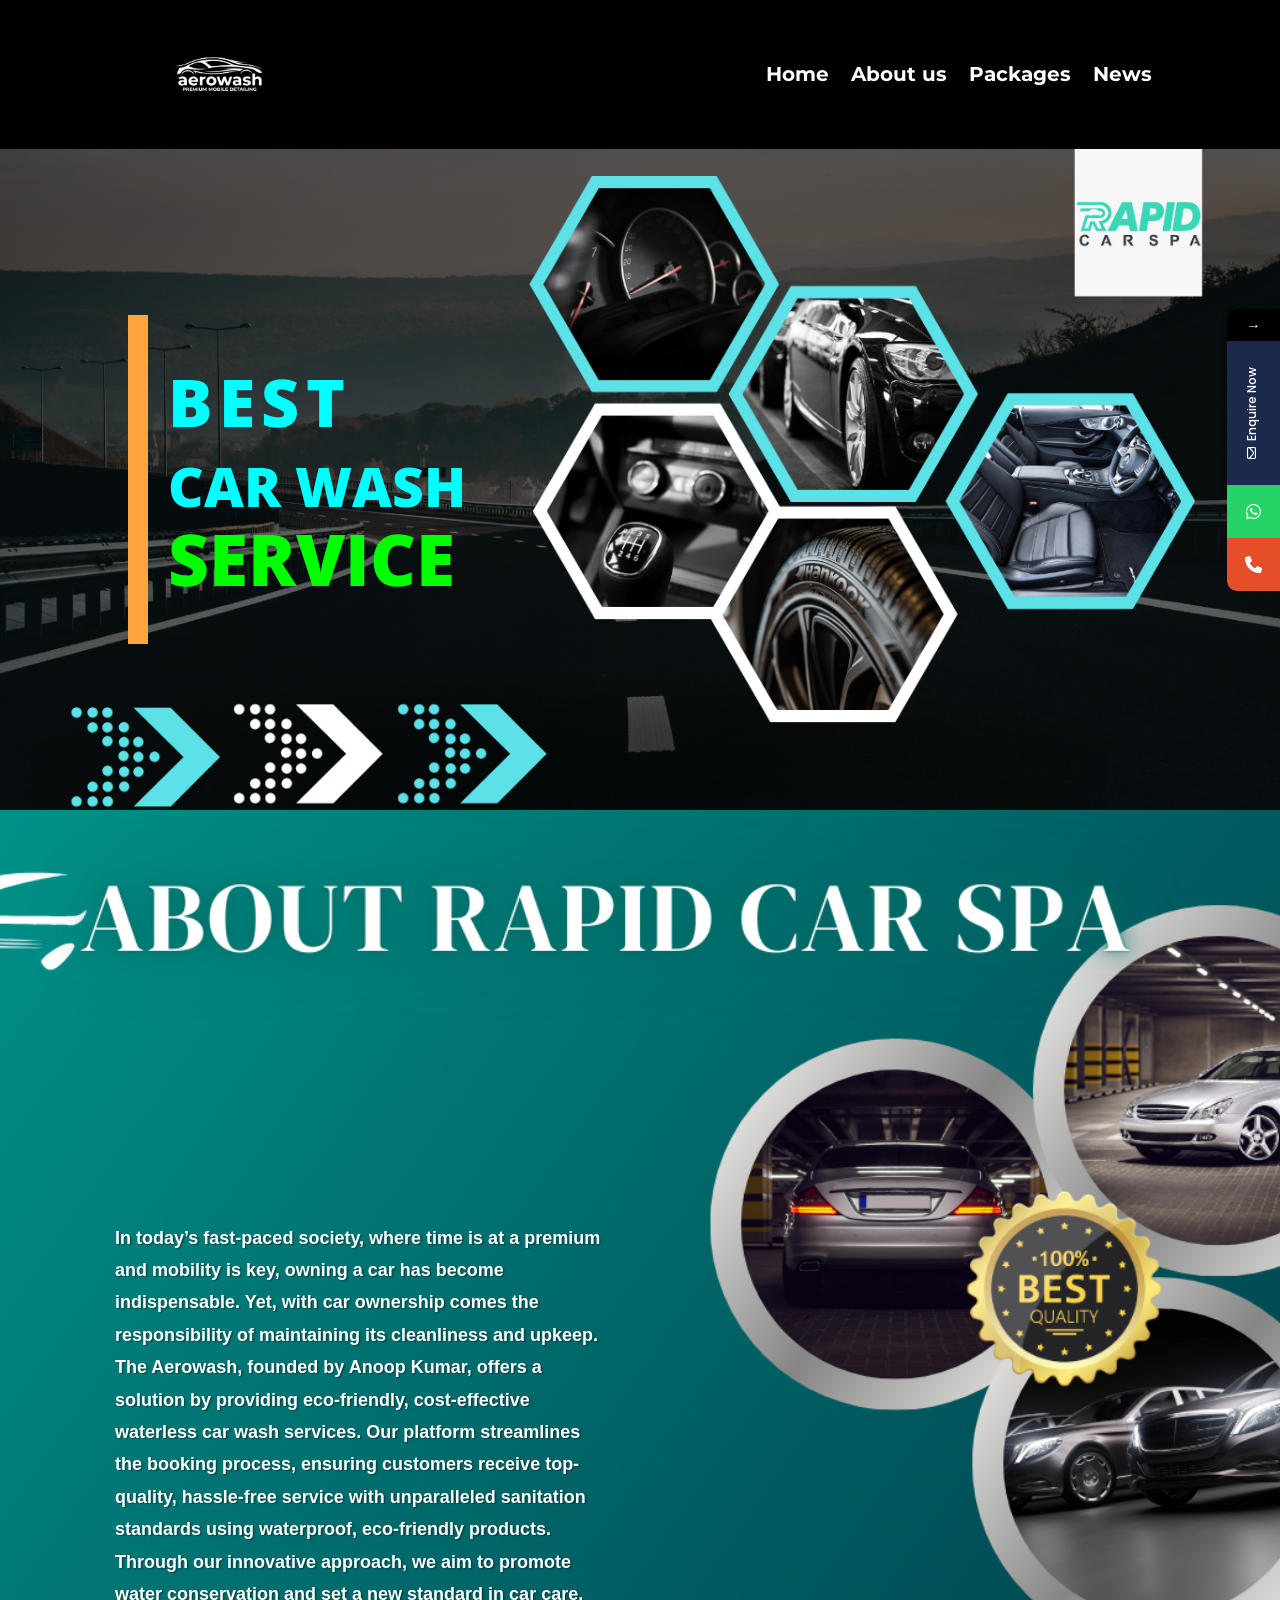
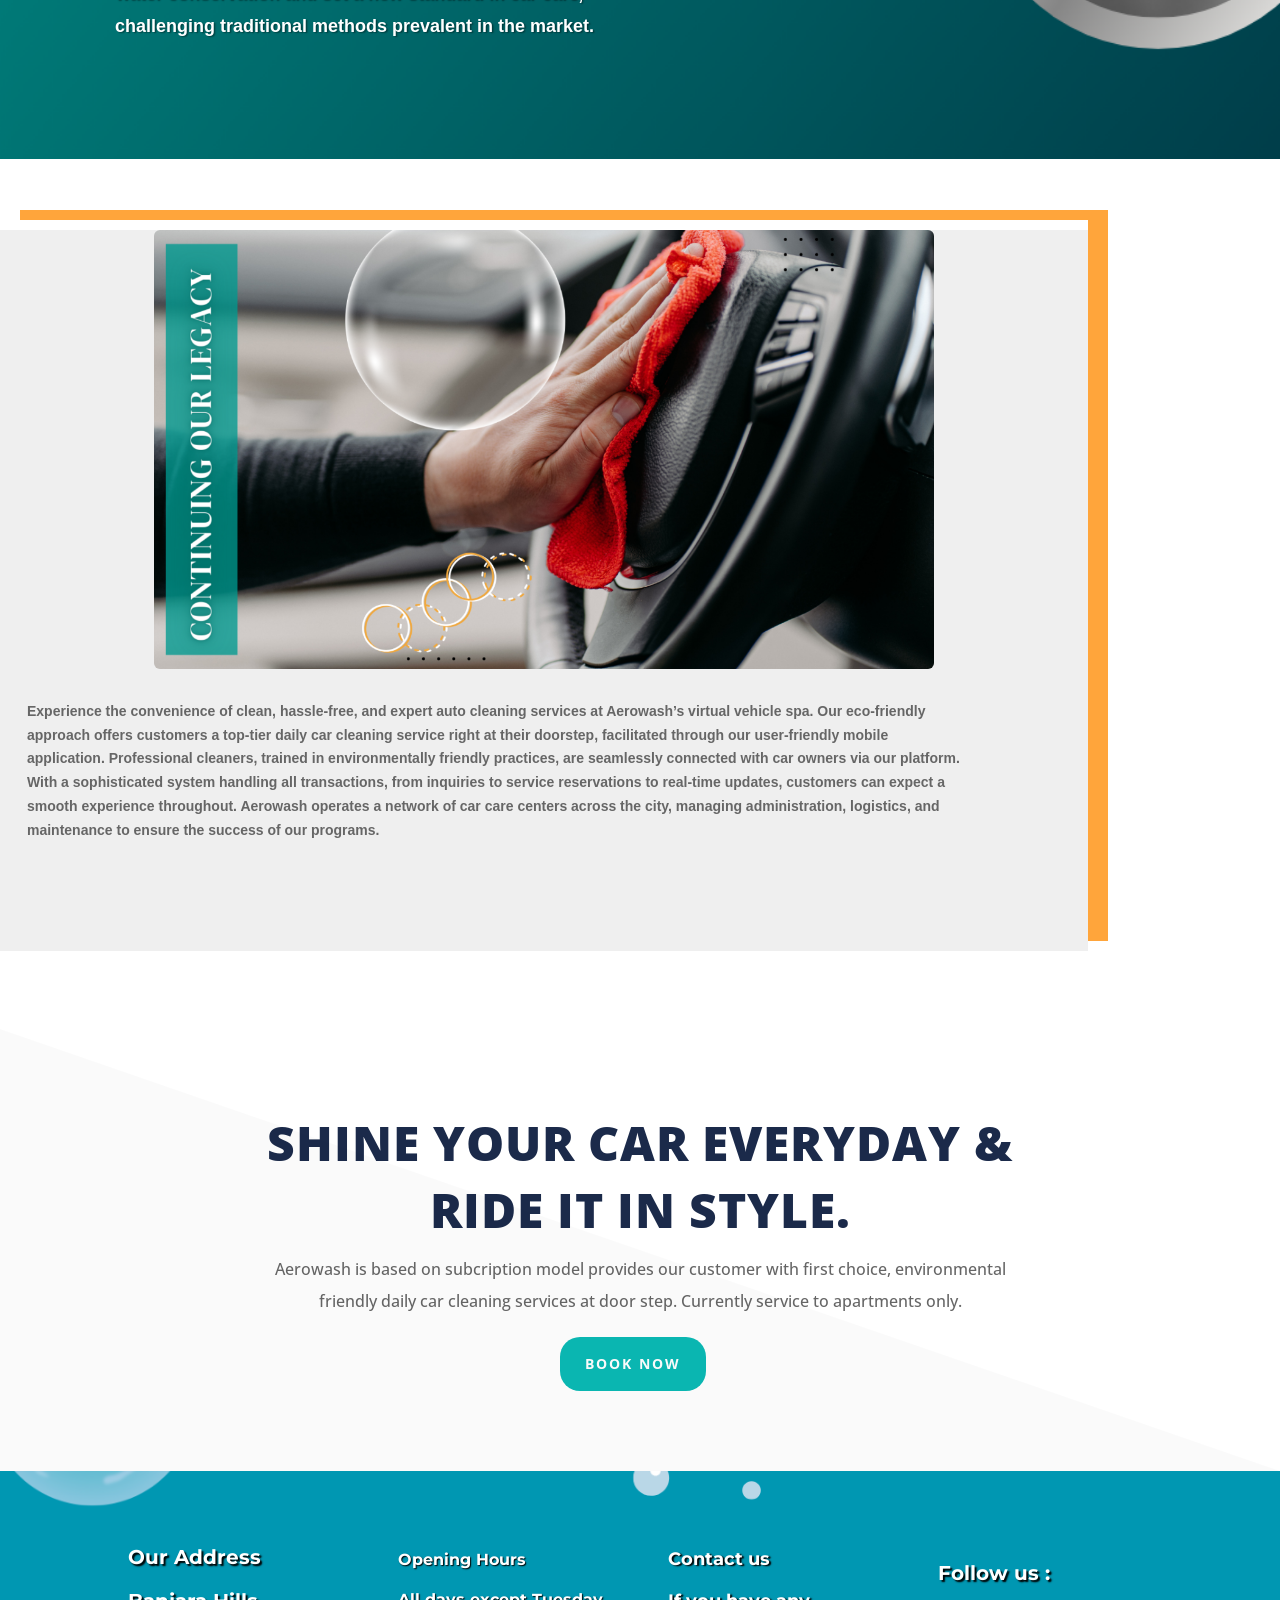
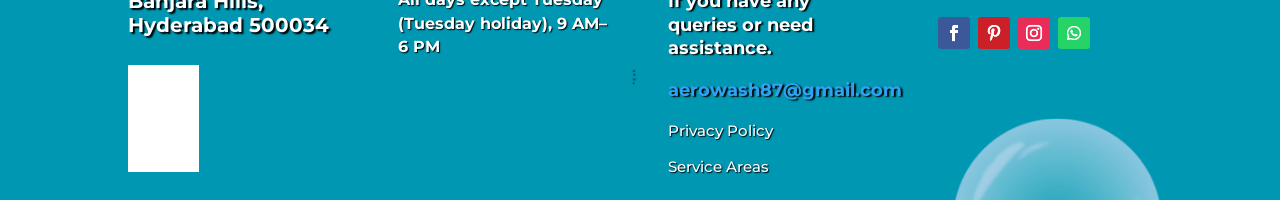
==== commit 6bb965ea: "Fix packages card header font sizes and alignment, fix header logo inversion box bug, and update Wha" ====
--- a/about/index.html
+++ b/about/index.html
@@ -663,13 +663,13 @@
 									<span class="mystickyelements-social-icon  social-whatsapp social-custom" data-tab-setting = 'click' data-click = "0"data-mobile-behavior="disable" data-flyout="disable"
 										   style="background: #26D367" >
 										
-																					<a class="social-link-whatsapp" href="https://web.whatsapp.com/send?phone=+916281741537"   target="_blank" rel="noopener nofollow"  data-url="https://web.whatsapp.com/send?phone=+916281741537" data-tab-setting = 'click'  data-mobile-behavior="disable" data-flyout="disable" title="WhatsApp">
+																					<a class="social-link-whatsapp" href="https://wa.me/916281741537"   target="_blank" rel="noopener nofollow"  data-url="https://wa.me/916281741537" data-tab-setting = 'click'  data-mobile-behavior="disable" data-flyout="disable" title="WhatsApp">
 																					<i class="fab fa-whatsapp" ></i>
 																					</a>
 																			</span>									
 																	<span class="mystickyelements-social-text " style= "background: #26D367;" >
-																				<a class="social-link-whatsapp" href="https://web.whatsapp.com/send?phone=+916281741537"   target="_blank" rel="noopener nofollow"   data-tab-setting = 'click' data-flyout="disable" title="WhatsApp"
-										data-url="https://web.whatsapp.com/send?phone=+916281741537"
+																				<a class="social-link-whatsapp" href="https://wa.me/916281741537"   target="_blank" rel="noopener nofollow"   data-tab-setting = 'click' data-flyout="disable" title="WhatsApp"
+										data-url="https://wa.me/916281741537"
 										
 										>
 																						WhatsApp																					</a>
@@ -746,10 +746,7 @@
 }
 /* === Logo Fix: Make it visible and properly aligned === */
 /* Stats & Overlap Fixes */
-.et_pb_text_2 {
-    font-size: 54px !important;
-    line-height: 1.3 !important;
-}
+
 .et_pb_section_2 h4.et_pb_module_header,
 .et_pb_section_2 h4.et_pb_module_header span,
 .et_pb_section_2 h4.et_pb_module_header a {
@@ -758,10 +755,7 @@
 .et_pb_text_2_tb_footer a {
     white-space: nowrap !important;
 }
-.et_pb_image_0_tb_header img, 
-.rmp-menu-title-image {
-    filter: brightness(0) invert(1) !important;
-}
+
 .et_pb_image_0_tb_header {
     max-width: 180px !important;
     width: 180px !important;
